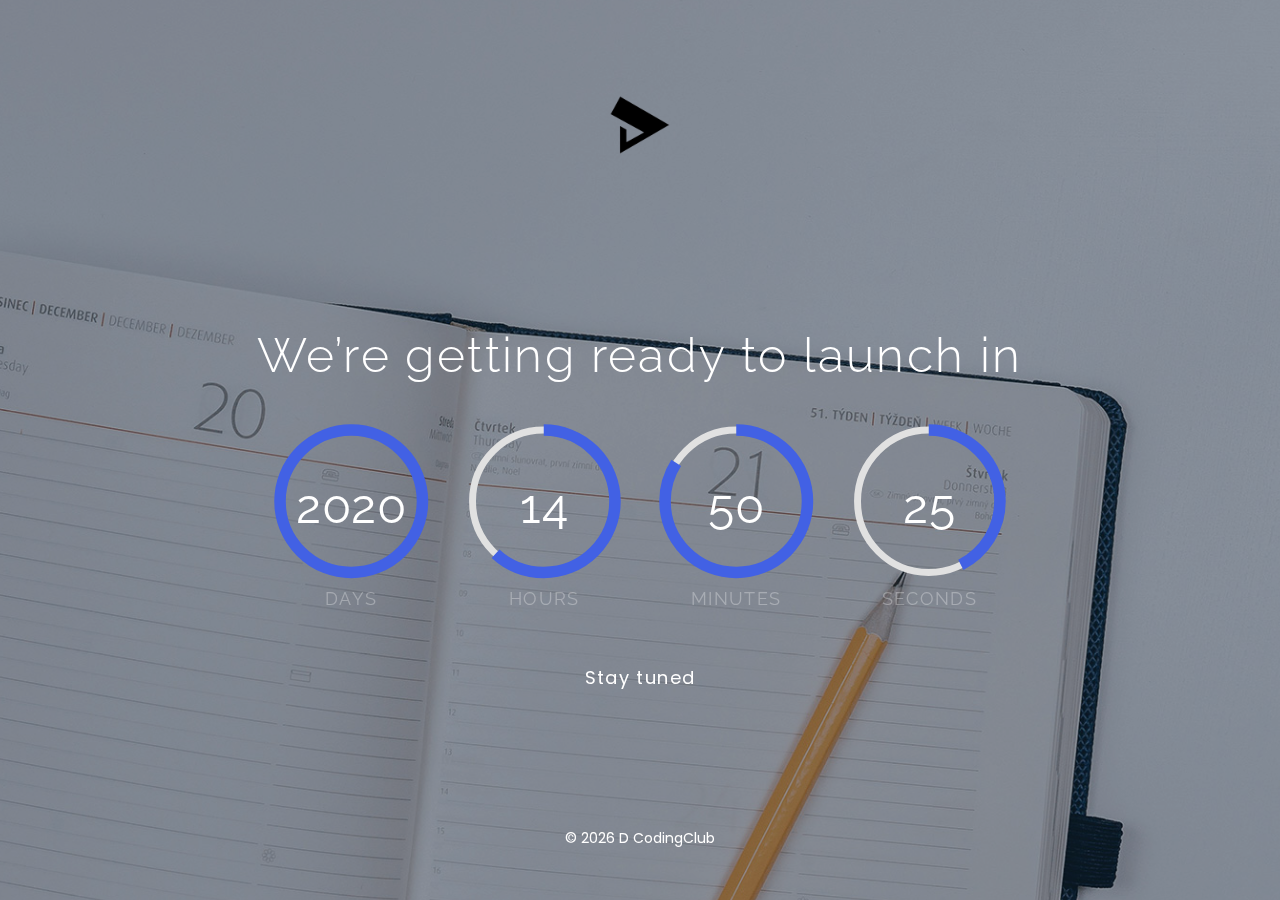
==== index.html @ 9b08200c "coming soon page" ====
<!DOCTYPE html>
<html class="wide wow-animation" lang="en">
  <head>
    <title>Coming Soon</title>
    <meta name="format-detection" content="telephone=no">
    <meta name="viewport" content="width=device-width, height=device-height, initial-scale=1.0, maximum-scale=1.0, user-scalable=0">
    <meta http-equiv="X-UA-Compatible" content="IE=edge">
    <meta charset="utf-8">
    <script src="/cdn-cgi/apps/head/3ts2ksMwXvKRuG480KNifJ2_JNM.js"></script><link rel="icon" href="images/favicon.ico" type="image/x-icon">
    <!-- Stylesheets-->
    <link rel="stylesheet" type="text/css" href="//fonts.googleapis.com/css?family=Poppins:400,500%7CRaleway:300,o400,400i,500,600,700">
    <link rel="stylesheet" href="css/bootstrap.css">
    <link rel="stylesheet" href="css/fonts.css">
    <link rel="stylesheet" href="css/style.css" id="main-styles-link">
    <!--[if lt IE 10]>
    <div style="background: #212121; padding: 10px 0; box-shadow: 3px 3px 5px 0 rgba(0,0,0,.3); clear: both; text-align:center; position: relative; z-index:1;"><a href="https://windows.microsoft.com/en-US/internet-explorer/"><img src="images/ie8-panel/warning_bar_0000_us.jpg" border="0" height="42" width="820" alt="You are using an outdated browser. For a faster, safer browsing experience, upgrade for free today."></a></div>
    <script src="js/html5shiv.min.js"></script>
    <![endif]-->
  </head>
  <body>
    <div class="preloader loaded">
      <div class="preloader-body">
        <div class="cssload-container"><span></span><span></span><span></span><span></span>
        </div>
      </div>
    </div>
    <div class="page">
      <section class="section section-single section-503 novi-background bg-overlay-3-41 novi-background context-dark">
        <div class="section-single-inner">
          <header class="section-single-header page-header">
            <div class="page-head-inner"><a class="brand" href="index.html"><img class="brand-logo-light" src="images/logo-symbol.png" alt="" width="62"/></a>
            </div>
          </header>

          <div class="section-single-main" style="padding: 0">
            <div class="container">
              <div class="row justify-content-center">
                <div class="col-lg-10 col-xl-8">
                  <h3>We’re getting ready to launch in</h3>
                  <!-- TimeCircles-->
                  <div class="DateCountdown" data-type="until" data-date="2021-01-11 00:00:00" data-format="wdhms" data-color="#4261e4" data-bg="#e1e1e1" data-width="0.06"></div>
                  <p class="big text-spacing-75">Stay tuned</p>
                </div>
              </div>
            </div>
          </div>
          <div class="section-single-footer" style="padding-top: 0">
            <div class="container text-center">
              <!-- Rights-->
              <p class="rights">&copy; <span class="copyright-year"></span> <span>D CodingClub </span></p>
            </div>
          </div>

        </div>
        <div class="box-position" style="background-image: url(images/bg-503.jpg);"></div>
      </section>
    </div>

    <!-- Javascript-->
    <script src="js/core.min.js"></script>
    <script src="js/script.js"></script>
  </body>
</html>
---- css/fonts.css ----
/*
*
* Fonts
*//*
*
* Font Awesome Icons 4.7.0
* --------------------------------------------------
*/@font-face {	font-family: 'FontAwesome';	src: url("../fonts/fontawesome-webfont.eot?v=4.7.0");	src: url("../fonts/fontawesome-webfont.eot?#iefix&v=4.7.0") format("embedded-opentype"), url("../fonts/fontawesome-webfont.woff2?v=4.7.0") format("woff2"), url("../fonts/fontawesome-webfont.woff?v=4.7.0") format("woff"), url("../fonts/fontawesome-webfont.ttf?v=4.7.0") format("truetype"), url("../fonts/fontawesome-webfont.svg?v=4.7.0#fontawesomeregular") format("svg");	font-weight: normal;	font-style: normal;}.fa {	display: inline-block;	font-family: 'FontAwesome';	font-size: inherit;	text-rendering: auto;	-webkit-font-smoothing: antialiased;	-moz-osx-font-smoothing: grayscale;}[class*='fa-']:before {	font-weight: 400;	font-family: 'FontAwesome';}/* makes the font 33% larger relative to the icon container */.fa-lg {	font-size: 1.33333333em;	line-height: 0.75em;	vertical-align: -15%;}.fa-2x {	font-size: 2em;}.fa-3x {	font-size: 3em;}.fa-4x {	font-size: 4em;}.fa-5x {	font-size: 5em;}.fa-fw {	width: 1.28571429em;	text-align: center;}.fa-ul {	padding-left: 0;	margin-left: 2.14285714em;	list-style-type: none;}.fa-ul > li {	position: relative;}.fa-li {	position: absolute;	left: -2.14285714em;	width: 2.14285714em;	top: 0.14285714em;	text-align: center;}.fa-li.fa-lg {	left: -1.85714286em;}.fa-border {	padding: .2em .25em .15em;	border: solid 0.08em #eeeeee;	border-radius: .1em;}.fa-pull-left {	float: left;}.fa-pull-right {	float: right;}.fa.fa-pull-left {	margin-right: .3em;}.fa.fa-pull-right {	margin-left: .3em;}/* Deprecated as of 4.4.0 */.pull-right {	float: right;}.pull-left {	float: left;}.fa.pull-left {	margin-right: .3em;}.fa.pull-right {	margin-left: .3em;}.fa-spin {	-webkit-animation: fa-spin 2s infinite linear;	animation: fa-spin 2s infinite linear;}.fa-pulse {	-webkit-animation: fa-spin 1s infinite steps(8);	animation: fa-spin 1s infinite steps(8);}@-webkit-keyframes fa-spin {	0% {		-webkit-transform: rotate(0deg);		transform: rotate(0deg);	}	100% {		-webkit-transform: rotate(359deg);		transform: rotate(359deg);	}}@keyframes fa-spin {	0% {		-webkit-transform: rotate(0deg);		transform: rotate(0deg);	}	100% {		-webkit-transform: rotate(359deg);		transform: rotate(359deg);	}}.fa-rotate-90 {	-ms-filter: "progid:DXImageTransform.Microsoft.BasicImage(rotation=1)";	-webkit-transform: rotate(90deg);	-ms-transform: rotate(90deg);	transform: rotate(90deg);}.fa-rotate-180 {	-ms-filter: "progid:DXImageTransform.Microsoft.BasicImage(rotation=2)";	-webkit-transform: rotate(180deg);	-ms-transform: rotate(180deg);	transform: rotate(180deg);}.fa-rotate-270 {	-ms-filter: "progid:DXImageTransform.Microsoft.BasicImage(rotation=3)";	-webkit-transform: rotate(270deg);	-ms-transform: rotate(270deg);	transform: rotate(270deg);}.fa-flip-horizontal {	-ms-filter: "progid:DXImageTransform.Microsoft.BasicImage(rotation=0, mirror=1)";	-webkit-transform: scale(-1, 1);	-ms-transform: scale(-1, 1);	transform: scale(-1, 1);}.fa-flip-vertical {	-ms-filter: "progid:DXImageTransform.Microsoft.BasicImage(rotation=2, mirror=1)";	-webkit-transform: scale(1, -1);	-ms-transform: scale(1, -1);	transform: scale(1, -1);}:root .fa-rotate-90,:root .fa-rotate-180,:root .fa-rotate-270,:root .fa-flip-horizontal,:root .fa-flip-vertical {	filter: none;}.fa-stack {	position: relative;	display: inline-block;	width: 2em;	height: 2em;	line-height: 2em;	vertical-align: middle;}.fa-stack-1x,.fa-stack-2x {	position: absolute;	left: 0;	width: 100%;	text-align: center;}.fa-stack-1x {	line-height: inherit;}.fa-stack-2x {	font-size: 2em;}.fa-inverse {	color: #ffffff;}/* Font Awesome uses the Unicode Private Use Area (PUA) to ensure screen
   readers do not read off random characters that represent icons */.fa-glass:before {	content: "\f000";}.fa-music:before {	content: "\f001";}.fa-search:before {	content: "\f002";}.fa-envelope-o:before {	content: "\f003";}.fa-heart:before {	content: "\f004";}.fa-star:before {	content: "\f005";}.fa-star-o:before {	content: "\f006";}.fa-user:before {	content: "\f007";}.fa-film:before {	content: "\f008";}.fa-th-large:before {	content: "\f009";}.fa-th:before {	content: "\f00a";}.fa-th-list:before {	content: "\f00b";}.fa-check:before {	content: "\f00c";}.fa-remove:before,.fa-close:before,.fa-times:before {	content: "\f00d";}.fa-search-plus:before {	content: "\f00e";}.fa-search-minus:before {	content: "\f010";}.fa-power-off:before {	content: "\f011";}.fa-signal:before {	content: "\f012";}.fa-gear:before,.fa-cog:before {	content: "\f013";}.fa-trash-o:before {	content: "\f014";}.fa-home:before {	content: "\f015";}.fa-file-o:before {	content: "\f016";}.fa-clock-o:before {	content: "\f017";}.fa-road:before {	content: "\f018";}.fa-download:before {	content: "\f019";}.fa-arrow-circle-o-down:before {	content: "\f01a";}.fa-arrow-circle-o-up:before {	content: "\f01b";}.fa-inbox:before {	content: "\f01c";}.fa-play-circle-o:before {	content: "\f01d";}.fa-rotate-right:before,.fa-repeat:before {	content: "\f01e";}.fa-refresh:before {	content: "\f021";}.fa-list-alt:before {	content: "\f022";}.fa-lock:before {	content: "\f023";}.fa-flag:before {	content: "\f024";}.fa-headphones:before {	content: "\f025";}.fa-volume-off:before {	content: "\f026";}.fa-volume-down:before {	content: "\f027";}.fa-volume-up:before {	content: "\f028";}.fa-qrcode:before {	content: "\f029";}.fa-barcode:before {	content: "\f02a";}.fa-tag:before {	content: "\f02b";}.fa-tags:before {	content: "\f02c";}.fa-book:before {	content: "\f02d";}.fa-bookmark:before {	content: "\f02e";}.fa-print:before {	content: "\f02f";}.fa-camera:before {	content: "\f030";}.fa-font:before {	content: "\f031";}.fa-bold:before {	content: "\f032";}.fa-italic:before {	content: "\f033";}.fa-text-height:before {	content: "\f034";}.fa-text-width:before {	content: "\f035";}.fa-align-left:before {	content: "\f036";}.fa-align-center:before {	content: "\f037";}.fa-align-right:before {	content: "\f038";}.fa-align-justify:before {	content: "\f039";}.fa-list:before {	content: "\f03a";}.fa-dedent:before,.fa-outdent:before {	content: "\f03b";}.fa-indent:before {	content: "\f03c";}.fa-video-camera:before {	content: "\f03d";}.fa-photo:before,.fa-image:before,.fa-picture-o:before {	content: "\f03e";}.fa-pencil:before {	content: "\f040";}.fa-map-marker:before {	content: "\f041";}.fa-adjust:before {	content: "\f042";}.fa-tint:before {	content: "\f043";}.fa-edit:before,.fa-pencil-square-o:before {	content: "\f044";}.fa-share-square-o:before {	content: "\f045";}.fa-check-square-o:before {	content: "\f046";}.fa-arrows:before {	content: "\f047";}.fa-step-backward:before {	content: "\f048";}.fa-fast-backward:before {	content: "\f049";}.fa-backward:before {	content: "\f04a";}.fa-play:before {	content: "\f04b";}.fa-pause:before {	content: "\f04c";}.fa-stop:before {	content: "\f04d";}.fa-forward:before {	content: "\f04e";}.fa-fast-forward:before {	content: "\f050";}.fa-step-forward:before {	content: "\f051";}.fa-eject:before {	content: "\f052";}.fa-chevron-left:before {	content: "\f053";}.fa-chevron-right:before {	content: "\f054";}.fa-plus-circle:before {	content: "\f055";}.fa-minus-circle:before {	content: "\f056";}.fa-times-circle:before {	content: "\f057";}.fa-check-circle:before {	content: "\f058";}.fa-question-circle:before {	content: "\f059";}.fa-info-circle:before {	content: "\f05a";}.fa-crosshairs:before {	content: "\f05b";}.fa-times-circle-o:before {	content: "\f05c";}.fa-check-circle-o:before {	content: "\f05d";}.fa-ban:before {	content: "\f05e";}.fa-arrow-left:before {	content: "\f060";}.fa-arrow-right:before {	content: "\f061";}.fa-arrow-up:before {	content: "\f062";}.fa-arrow-down:before {	content: "\f063";}.fa-mail-forward:before,.fa-share:before {	content: "\f064";}.fa-expand:before {	content: "\f065";}.fa-compress:before {	content: "\f066";}.fa-plus:before {	content: "\f067";}.fa-minus:before {	content: "\f068";}.fa-asterisk:before {	content: "\f069";}.fa-exclamation-circle:before {	content: "\f06a";}.fa-gift:before {	content: "\f06b";}.fa-leaf:before {	content: "\f06c";}.fa-fire:before {	content: "\f06d";}.fa-eye:before {	content: "\f06e";}.fa-eye-slash:before {	content: "\f070";}.fa-warning:before,.fa-exclamation-triangle:before {	content: "\f071";}.fa-plane:before {	content: "\f072";}.fa-calendar:before {	content: "\f073";}.fa-random:before {	content: "\f074";}.fa-comment:before {	content: "\f075";}.fa-magnet:before {	content: "\f076";}.fa-chevron-up:before {	content: "\f077";}.fa-chevron-down:before {	content: "\f078";}.fa-retweet:before {	content: "\f079";}.fa-shopping-cart:before {	content: "\f07a";}.fa-folder:before {	content: "\f07b";}.fa-folder-open:before {	content: "\f07c";}.fa-arrows-v:before {	content: "\f07d";}.fa-arrows-h:before {	content: "\f07e";}.fa-bar-chart-o:before,.fa-bar-chart:before {	content: "\f080";}.fa-twitter-square:before {	content: "\f081";}.fa-facebook-square:before {	content: "\f082";}.fa-camera-retro:before {	content: "\f083";}.fa-key:before {	content: "\f084";}.fa-gears:before,.fa-cogs:before {	content: "\f085";}.fa-comments:before {	content: "\f086";}.fa-thumbs-o-up:before {	content: "\f087";}.fa-thumbs-o-down:before {	content: "\f088";}.fa-star-half:before {	content: "\f089";}.fa-heart-o:before {	content: "\f08a";}.fa-sign-out:before {	content: "\f08b";}.fa-linkedin-square:before {	content: "\f08c";}.fa-thumb-tack:before {	content: "\f08d";}.fa-external-link:before {	content: "\f08e";}.fa-sign-in:before {	content: "\f090";}.fa-trophy:before {	content: "\f091";}.fa-github-square:before {	content: "\f092";}.fa-upload:before {	content: "\f093";}.fa-lemon-o:before {	content: "\f094";}.fa-phone:before {	content: "\f095";}.fa-square-o:before {	content: "\f096";}.fa-bookmark-o:before {	content: "\f097";}.fa-phone-square:before {	content: "\f098";}.fa-twitter:before {	content: "\f099";}.fa-facebook-f:before,.fa-facebook:before {	content: "\f09a";}.fa-github:before {	content: "\f09b";}.fa-unlock:before {	content: "\f09c";}.fa-credit-card:before {	content: "\f09d";}.fa-feed:before,.fa-rss:before {	content: "\f09e";}.fa-hdd-o:before {	content: "\f0a0";}.fa-bullhorn:before {	content: "\f0a1";}.fa-bell:before {	content: "\f0f3";}.fa-certificate:before {	content: "\f0a3";}.fa-hand-o-right:before {	content: "\f0a4";}.fa-hand-o-left:before {	content: "\f0a5";}.fa-hand-o-up:before {	content: "\f0a6";}.fa-hand-o-down:before {	content: "\f0a7";}.fa-arrow-circle-left:before {	content: "\f0a8";}.fa-arrow-circle-right:before {	content: "\f0a9";}.fa-arrow-circle-up:before {	content: "\f0aa";}.fa-arrow-circle-down:before {	content: "\f0ab";}.fa-globe:before {	content: "\f0ac";}.fa-wrench:before {	content: "\f0ad";}.fa-tasks:before {	content: "\f0ae";}.fa-filter:before {	content: "\f0b0";}.fa-briefcase:before {	content: "\f0b1";}.fa-arrows-alt:before {	content: "\f0b2";}.fa-group:before,.fa-users:before {	content: "\f0c0";}.fa-chain:before,.fa-link:before {	content: "\f0c1";}.fa-cloud:before {	content: "\f0c2";}.fa-flask:before {	content: "\f0c3";}.fa-cut:before,.fa-scissors:before {	content: "\f0c4";}.fa-copy:before,.fa-files-o:before {	content: "\f0c5";}.fa-paperclip:before {	content: "\f0c6";}.fa-save:before,.fa-floppy-o:before {	content: "\f0c7";}.fa-square:before {	content: "\f0c8";}.fa-navicon:before,.fa-reorder:before,.fa-bars:before {	content: "\f0c9";}.fa-list-ul:before {	content: "\f0ca";}.fa-list-ol:before {	content: "\f0cb";}.fa-strikethrough:before {	content: "\f0cc";}.fa-underline:before {	content: "\f0cd";}.fa-table:before {	content: "\f0ce";}.fa-magic:before {	content: "\f0d0";}.fa-truck:before {	content: "\f0d1";}.fa-pinterest:before {	content: "\f0d2";}.fa-pinterest-square:before {	content: "\f0d3";}.fa-google-plus-square:before {	content: "\f0d4";}.fa-google-plus:before {	content: "\f0d5";}.fa-money:before {	content: "\f0d6";}.fa-caret-down:before {	content: "\f0d7";}.fa-caret-up:before {	content: "\f0d8";}.fa-caret-left:before {	content: "\f0d9";}.fa-caret-right:before {	content: "\f0da";}.fa-columns:before {	content: "\f0db";}.fa-unsorted:before,.fa-sort:before {	content: "\f0dc";}.fa-sort-down:before,.fa-sort-desc:before {	content: "\f0dd";}.fa-sort-up:before,.fa-sort-asc:before {	content: "\f0de";}.fa-envelope:before {	content: "\f0e0";}.fa-linkedin:before {	content: "\f0e1";}.fa-rotate-left:before,.fa-undo:before {	content: "\f0e2";}.fa-legal:before,.fa-gavel:before {	content: "\f0e3";}.fa-dashboard:before,.fa-tachometer:before {	content: "\f0e4";}.fa-comment-o:before {	content: "\f0e5";}.fa-comments-o:before {	content: "\f0e6";}.fa-flash:before,.fa-bolt:before {	content: "\f0e7";}.fa-sitemap:before {	content: "\f0e8";}.fa-umbrella:before {	content: "\f0e9";}.fa-paste:before,.fa-clipboard:before {	content: "\f0ea";}.fa-lightbulb-o:before {	content: "\f0eb";}.fa-exchange:before {	content: "\f0ec";}.fa-cloud-download:before {	content: "\f0ed";}.fa-cloud-upload:before {	content: "\f0ee";}.fa-user-md:before {	content: "\f0f0";}.fa-stethoscope:before {	content: "\f0f1";}.fa-suitcase:before {	content: "\f0f2";}.fa-bell-o:before {	content: "\f0a2";}.fa-coffee:before {	content: "\f0f4";}.fa-cutlery:before {	content: "\f0f5";}.fa-file-text-o:before {	content: "\f0f6";}.fa-building-o:before {	content: "\f0f7";}.fa-hospital-o:before {	content: "\f0f8";}.fa-ambulance:before {	content: "\f0f9";}.fa-medkit:before {	content: "\f0fa";}.fa-fighter-jet:before {	content: "\f0fb";}.fa-beer:before {	content: "\f0fc";}.fa-h-square:before {	content: "\f0fd";}.fa-plus-square:before {	content: "\f0fe";}.fa-angle-double-left:before {	content: "\f100";}.fa-angle-double-right:before {	content: "\f101";}.fa-angle-double-up:before {	content: "\f102";}.fa-angle-double-down:before {	content: "\f103";}.fa-angle-left:before {	content: "\f104";}.fa-angle-right:before {	content: "\f105";}.fa-angle-up:before {	content: "\f106";}.fa-angle-down:before {	content: "\f107";}.fa-desktop:before {	content: "\f108";}.fa-laptop:before {	content: "\f109";}.fa-tablet:before {	content: "\f10a";}.fa-mobile-phone:before,.fa-mobile:before {	content: "\f10b";}.fa-circle-o:before {	content: "\f10c";}.fa-quote-left:before {	content: "\f10d";}.fa-quote-right:before {	content: "\f10e";}.fa-spinner:before {	content: "\f110";}.fa-circle:before {	content: "\f111";}.fa-mail-reply:before,.fa-reply:before {	content: "\f112";}.fa-github-alt:before {	content: "\f113";}.fa-folder-o:before {	content: "\f114";}.fa-folder-open-o:before {	content: "\f115";}.fa-smile-o:before {	content: "\f118";}.fa-frown-o:before {	content: "\f119";}.fa-meh-o:before {	content: "\f11a";}.fa-gamepad:before {	content: "\f11b";}.fa-keyboard-o:before {	content: "\f11c";}.fa-flag-o:before {	content: "\f11d";}.fa-flag-checkered:before {	content: "\f11e";}.fa-terminal:before {	content: "\f120";}.fa-code:before {	content: "\f121";}.fa-mail-reply-all:before,.fa-reply-all:before {	content: "\f122";}.fa-star-half-empty:before,.fa-star-half-full:before,.fa-star-half-o:before {	content: "\f123";}.fa-location-arrow:before {	content: "\f124";}.fa-crop:before {	content: "\f125";}.fa-code-fork:before {	content: "\f126";}.fa-unlink:before,.fa-chain-broken:before {	content: "\f127";}.fa-question:before {	content: "\f128";}.fa-info:before {	content: "\f129";}.fa-exclamation:before {	content: "\f12a";}.fa-superscript:before {	content: "\f12b";}.fa-subscript:before {	content: "\f12c";}.fa-eraser:before {	content: "\f12d";}.fa-puzzle-piece:before {	content: "\f12e";}.fa-microphone:before {	content: "\f130";}.fa-microphone-slash:before {	content: "\f131";}.fa-shield:before {	content: "\f132";}.fa-calendar-o:before {	content: "\f133";}.fa-fire-extinguisher:before {	content: "\f134";}.fa-rocket:before {	content: "\f135";}.fa-maxcdn:before {	content: "\f136";}.fa-chevron-circle-left:before {	content: "\f137";}.fa-chevron-circle-right:before {	content: "\f138";}.fa-chevron-circle-up:before {	content: "\f139";}.fa-chevron-circle-down:before {	content: "\f13a";}.fa-html5:before {	content: "\f13b";}.fa-css3:before {	content: "\f13c";}.fa-anchor:before {	content: "\f13d";}.fa-unlock-alt:before {	content: "\f13e";}.fa-bullseye:before {	content: "\f140";}.fa-ellipsis-h:before {	content: "\f141";}.fa-ellipsis-v:before {	content: "\f142";}.fa-rss-square:before {	content: "\f143";}.fa-play-circle:before {	content: "\f144";}.fa-ticket:before {	content: "\f145";}.fa-minus-square:before {	content: "\f146";}.fa-minus-square-o:before {	content: "\f147";}.fa-level-up:before {	content: "\f148";}.fa-level-down:before {	content: "\f149";}.fa-check-square:before {	content: "\f14a";}.fa-pencil-square:before {	content: "\f14b";}.fa-external-link-square:before {	content: "\f14c";}.fa-share-square:before {	content: "\f14d";}.fa-compass:before {	content: "\f14e";}.fa-toggle-down:before,.fa-caret-square-o-down:before {	content: "\f150";}.fa-toggle-up:before,.fa-caret-square-o-up:before {	content: "\f151";}.fa-toggle-right:before,.fa-caret-square-o-right:before {	content: "\f152";}.fa-euro:before,.fa-eur:before {	content: "\f153";}.fa-gbp:before {	content: "\f154";}.fa-dollar:before,.fa-usd:before {	content: "\f155";}.fa-rupee:before,.fa-inr:before {	content: "\f156";}.fa-cny:before,.fa-rmb:before,.fa-yen:before,.fa-jpy:before {	content: "\f157";}.fa-ruble:before,.fa-rouble:before,.fa-rub:before {	content: "\f158";}.fa-won:before,.fa-krw:before {	content: "\f159";}.fa-bitcoin:before,.fa-btc:before {	content: "\f15a";}.fa-file:before {	content: "\f15b";}.fa-file-text:before {	content: "\f15c";}.fa-sort-alpha-asc:before {	content: "\f15d";}.fa-sort-alpha-desc:before {	content: "\f15e";}.fa-sort-amount-asc:before {	content: "\f160";}.fa-sort-amount-desc:before {	content: "\f161";}.fa-sort-numeric-asc:before {	content: "\f162";}.fa-sort-numeric-desc:before {	content: "\f163";}.fa-thumbs-up:before {	content: "\f164";}.fa-thumbs-down:before {	content: "\f165";}.fa-youtube-square:before {	content: "\f166";}.fa-youtube:before {	content: "\f167";}.fa-xing:before {	content: "\f168";}.fa-xing-square:before {	content: "\f169";}.fa-youtube-play:before {	content: "\f16a";}.fa-dropbox:before {	content: "\f16b";}.fa-stack-overflow:before {	content: "\f16c";}.fa-instagram:before {	content: "\f16d";}.fa-flickr:before {	content: "\f16e";}.fa-adn:before {	content: "\f170";}.fa-bitbucket:before {	content: "\f171";}.fa-bitbucket-square:before {	content: "\f172";}.fa-tumblr:before {	content: "\f173";}.fa-tumblr-square:before {	content: "\f174";}.fa-long-arrow-down:before {	content: "\f175";}.fa-long-arrow-up:before {	content: "\f176";}.fa-long-arrow-left:before {	content: "\f177";}.fa-long-arrow-right:before {	content: "\f178";}.fa-apple:before {	content: "\f179";}.fa-windows:before {	content: "\f17a";}.fa-android:before {	content: "\f17b";}.fa-linux:before {	content: "\f17c";}.fa-dribbble:before {	content: "\f17d";}.fa-skype:before {	content: "\f17e";}.fa-foursquare:before {	content: "\f180";}.fa-trello:before {	content: "\f181";}.fa-female:before {	content: "\f182";}.fa-male:before {	content: "\f183";}.fa-gittip:before,.fa-gratipay:before {	content: "\f184";}.fa-sun-o:before {	content: "\f185";}.fa-moon-o:before {	content: "\f186";}.fa-archive:before {	content: "\f187";}.fa-bug:before {	content: "\f188";}.fa-vk:before {	content: "\f189";}.fa-weibo:before {	content: "\f18a";}.fa-renren:before {	content: "\f18b";}.fa-pagelines:before {	content: "\f18c";}.fa-stack-exchange:before {	content: "\f18d";}.fa-arrow-circle-o-right:before {	content: "\f18e";}.fa-arrow-circle-o-left:before {	content: "\f190";}.fa-toggle-left:before,.fa-caret-square-o-left:before {	content: "\f191";}.fa-dot-circle-o:before {	content: "\f192";}.fa-wheelchair:before {	content: "\f193";}.fa-vimeo-square:before {	content: "\f194";}.fa-turkish-lira:before,.fa-try:before {	content: "\f195";}.fa-plus-square-o:before {	content: "\f196";}.fa-space-shuttle:before {	content: "\f197";}.fa-slack:before {	content: "\f198";}.fa-envelope-square:before {	content: "\f199";}.fa-wordpress:before {	content: "\f19a";}.fa-openid:before {	content: "\f19b";}.fa-institution:before,.fa-bank:before,.fa-university:before {	content: "\f19c";}.fa-mortar-board:before,.fa-graduation-cap:before {	content: "\f19d";}.fa-yahoo:before {	content: "\f19e";}.fa-google:before {	content: "\f1a0";}.fa-reddit:before {	content: "\f1a1";}.fa-reddit-square:before {	content: "\f1a2";}.fa-stumbleupon-circle:before {	content: "\f1a3";}.fa-stumbleupon:before {	content: "\f1a4";}.fa-delicious:before {	content: "\f1a5";}.fa-digg:before {	content: "\f1a6";}.fa-pied-piper-pp:before {	content: "\f1a7";}.fa-pied-piper-alt:before {	content: "\f1a8";}.fa-drupal:before {	content: "\f1a9";}.fa-joomla:before {	content: "\f1aa";}.fa-language:before {	content: "\f1ab";}.fa-fax:before {	content: "\f1ac";}.fa-building:before {	content: "\f1ad";}.fa-child:before {	content: "\f1ae";}.fa-paw:before {	content: "\f1b0";}.fa-spoon:before {	content: "\f1b1";}.fa-cube:before {	content: "\f1b2";}.fa-cubes:before {	content: "\f1b3";}.fa-behance:before {	content: "\f1b4";}.fa-behance-square:before {	content: "\f1b5";}.fa-steam:before {	content: "\f1b6";}.fa-steam-square:before {	content: "\f1b7";}.fa-recycle:before {	content: "\f1b8";}.fa-automobile:before,.fa-car:before {	content: "\f1b9";}.fa-cab:before,.fa-taxi:before {	content: "\f1ba";}.fa-tree:before {	content: "\f1bb";}.fa-spotify:before {	content: "\f1bc";}.fa-deviantart:before {	content: "\f1bd";}.fa-soundcloud:before {	content: "\f1be";}.fa-database:before {	content: "\f1c0";}.fa-file-pdf-o:before {	content: "\f1c1";}.fa-file-word-o:before {	content: "\f1c2";}.fa-file-excel-o:before {	content: "\f1c3";}.fa-file-powerpoint-o:before {	content: "\f1c4";}.fa-file-photo-o:before,.fa-file-picture-o:before,.fa-file-image-o:before {	content: "\f1c5";}.fa-file-zip-o:before,.fa-file-archive-o:before {	content: "\f1c6";}.fa-file-sound-o:before,.fa-file-audio-o:before {	content: "\f1c7";}.fa-file-movie-o:before,.fa-file-video-o:before {	content: "\f1c8";}.fa-file-code-o:before {	content: "\f1c9";}.fa-vine:before {	content: "\f1ca";}.fa-codepen:before {	content: "\f1cb";}.fa-jsfiddle:before {	content: "\f1cc";}.fa-life-bouy:before,.fa-life-buoy:before,.fa-life-saver:before,.fa-support:before,.fa-life-ring:before {	content: "\f1cd";}.fa-circle-o-notch:before {	content: "\f1ce";}.fa-ra:before,.fa-resistance:before,.fa-rebel:before {	content: "\f1d0";}.fa-ge:before,.fa-empire:before {	content: "\f1d1";}.fa-git-square:before {	content: "\f1d2";}.fa-git:before {	content: "\f1d3";}.fa-y-combinator-square:before,.fa-yc-square:before,.fa-hacker-news:before {	content: "\f1d4";}.fa-tencent-weibo:before {	content: "\f1d5";}.fa-qq:before {	content: "\f1d6";}.fa-wechat:before,.fa-weixin:before {	content: "\f1d7";}.fa-send:before,.fa-paper-plane:before {	content: "\f1d8";}.fa-send-o:before,.fa-paper-plane-o:before {	content: "\f1d9";}.fa-history:before {	content: "\f1da";}.fa-circle-thin:before {	content: "\f1db";}.fa-header:before {	content: "\f1dc";}.fa-paragraph:before {	content: "\f1dd";}.fa-sliders:before {	content: "\f1de";}.fa-share-alt:before {	content: "\f1e0";}.fa-share-alt-square:before {	content: "\f1e1";}.fa-bomb:before {	content: "\f1e2";}.fa-soccer-ball-o:before,.fa-futbol-o:before {	content: "\f1e3";}.fa-tty:before {	content: "\f1e4";}.fa-binoculars:before {	content: "\f1e5";}.fa-plug:before {	content: "\f1e6";}.fa-slideshare:before {	content: "\f1e7";}.fa-twitch:before {	content: "\f1e8";}.fa-yelp:before {	content: "\f1e9";}.fa-newspaper-o:before {	content: "\f1ea";}.fa-wifi:before {	content: "\f1eb";}.fa-calculator:before {	content: "\f1ec";}.fa-paypal:before {	content: "\f1ed";}.fa-google-wallet:before {	content: "\f1ee";}.fa-cc-visa:before {	content: "\f1f0";}.fa-cc-mastercard:before {	content: "\f1f1";}.fa-cc-discover:before {	content: "\f1f2";}.fa-cc-amex:before {	content: "\f1f3";}.fa-cc-paypal:before {	content: "\f1f4";}.fa-cc-stripe:before {	content: "\f1f5";}.fa-bell-slash:before {	content: "\f1f6";}.fa-bell-slash-o:before {	content: "\f1f7";}.fa-trash:before {	content: "\f1f8";}.fa-copyright:before {	content: "\f1f9";}.fa-at:before {	content: "\f1fa";}.fa-eyedropper:before {	content: "\f1fb";}.fa-paint-brush:before {	content: "\f1fc";}.fa-birthday-cake:before {	content: "\f1fd";}.fa-area-chart:before {	content: "\f1fe";}.fa-pie-chart:before {	content: "\f200";}.fa-line-chart:before {	content: "\f201";}.fa-lastfm:before {	content: "\f202";}.fa-lastfm-square:before {	content: "\f203";}.fa-toggle-off:before {	content: "\f204";}.fa-toggle-on:before {	content: "\f205";}.fa-bicycle:before {	content: "\f206";}.fa-bus:before {	content: "\f207";}.fa-ioxhost:before {	content: "\f208";}.fa-angellist:before {	content: "\f209";}.fa-cc:before {	content: "\f20a";}.fa-shekel:before,.fa-sheqel:before,.fa-ils:before {	content: "\f20b";}.fa-meanpath:before {	content: "\f20c";}.fa-buysellads:before {	content: "\f20d";}.fa-connectdevelop:before {	content: "\f20e";}.fa-dashcube:before {	content: "\f210";}.fa-forumbee:before {	content: "\f211";}.fa-leanpub:before {	content: "\f212";}.fa-sellsy:before {	content: "\f213";}.fa-shirtsinbulk:before {	content: "\f214";}.fa-simplybuilt:before {	content: "\f215";}.fa-skyatlas:before {	content: "\f216";}.fa-cart-plus:before {	content: "\f217";}.fa-cart-arrow-down:before {	content: "\f218";}.fa-diamond:before {	content: "\f219";}.fa-ship:before {	content: "\f21a";}.fa-user-secret:before {	content: "\f21b";}.fa-motorcycle:before {	content: "\f21c";}.fa-street-view:before {	content: "\f21d";}.fa-heartbeat:before {	content: "\f21e";}.fa-venus:before {	content: "\f221";}.fa-mars:before {	content: "\f222";}.fa-mercury:before {	content: "\f223";}.fa-intersex:before,.fa-transgender:before {	content: "\f224";}.fa-transgender-alt:before {	content: "\f225";}.fa-venus-double:before {	content: "\f226";}.fa-mars-double:before {	content: "\f227";}.fa-venus-mars:before {	content: "\f228";}.fa-mars-stroke:before {	content: "\f229";}.fa-mars-stroke-v:before {	content: "\f22a";}.fa-mars-stroke-h:before {	content: "\f22b";}.fa-neuter:before {	content: "\f22c";}.fa-genderless:before {	content: "\f22d";}.fa-facebook-official:before {	content: "\f230";}.fa-pinterest-p:before {	content: "\f231";}.fa-whatsapp:before {	content: "\f232";}.fa-server:before {	content: "\f233";}.fa-user-plus:before {	content: "\f234";}.fa-user-times:before {	content: "\f235";}.fa-hotel:before,.fa-bed:before {	content: "\f236";}.fa-viacoin:before {	content: "\f237";}.fa-train:before {	content: "\f238";}.fa-subway:before {	content: "\f239";}.fa-medium:before {	content: "\f23a";}.fa-yc:before,.fa-y-combinator:before {	content: "\f23b";}.fa-optin-monster:before {	content: "\f23c";}.fa-opencart:before {	content: "\f23d";}.fa-expeditedssl:before {	content: "\f23e";}.fa-battery-4:before,.fa-battery:before,.fa-battery-full:before {	content: "\f240";}.fa-battery-3:before,.fa-battery-three-quarters:before {	content: "\f241";}.fa-battery-2:before,.fa-battery-half:before {	content: "\f242";}.fa-battery-1:before,.fa-battery-quarter:before {	content: "\f243";}.fa-battery-0:before,.fa-battery-empty:before {	content: "\f244";}.fa-mouse-pointer:before {	content: "\f245";}.fa-i-cursor:before {	content: "\f246";}.fa-object-group:before {	content: "\f247";}.fa-object-ungroup:before {	content: "\f248";}.fa-sticky-note:before {	content: "\f249";}.fa-sticky-note-o:before {	content: "\f24a";}.fa-cc-jcb:before {	content: "\f24b";}.fa-cc-diners-club:before {	content: "\f24c";}.fa-clone:before {	content: "\f24d";}.fa-balance-scale:before {	content: "\f24e";}.fa-hourglass-o:before {	content: "\f250";}.fa-hourglass-1:before,.fa-hourglass-start:before {	content: "\f251";}.fa-hourglass-2:before,.fa-hourglass-half:before {	content: "\f252";}.fa-hourglass-3:before,.fa-hourglass-end:before {	content: "\f253";}.fa-hourglass:before {	content: "\f254";}.fa-hand-grab-o:before,.fa-hand-rock-o:before {	content: "\f255";}.fa-hand-stop-o:before,.fa-hand-paper-o:before {	content: "\f256";}.fa-hand-scissors-o:before {	content: "\f257";}.fa-hand-lizard-o:before {	content: "\f258";}.fa-hand-spock-o:before {	content: "\f259";}.fa-hand-pointer-o:before {	content: "\f25a";}.fa-hand-peace-o:before {	content: "\f25b";}.fa-trademark:before {	content: "\f25c";}.fa-registered:before {	content: "\f25d";}.fa-creative-commons:before {	content: "\f25e";}.fa-gg:before {	content: "\f260";}.fa-gg-circle:before {	content: "\f261";}.fa-tripadvisor:before {	content: "\f262";}.fa-odnoklassniki:before {	content: "\f263";}.fa-odnoklassniki-square:before {	content: "\f264";}.fa-get-pocket:before {	content: "\f265";}.fa-wikipedia-w:before {	content: "\f266";}.fa-safari:before {	content: "\f267";}.fa-chrome:before {	content: "\f268";}.fa-firefox:before {	content: "\f269";}.fa-opera:before {	content: "\f26a";}.fa-internet-explorer:before {	content: "\f26b";}.fa-tv:before,.fa-television:before {	content: "\f26c";}.fa-contao:before {	content: "\f26d";}.fa-500px:before {	content: "\f26e";}.fa-amazon:before {	content: "\f270";}.fa-calendar-plus-o:before {	content: "\f271";}.fa-calendar-minus-o:before {	content: "\f272";}.fa-calendar-times-o:before {	content: "\f273";}.fa-calendar-check-o:before {	content: "\f274";}.fa-industry:before {	content: "\f275";}.fa-map-pin:before {	content: "\f276";}.fa-map-signs:before {	content: "\f277";}.fa-map-o:before {	content: "\f278";}.fa-map:before {	content: "\f279";}.fa-commenting:before {	content: "\f27a";}.fa-commenting-o:before {	content: "\f27b";}.fa-houzz:before {	content: "\f27c";}.fa-vimeo:before {	content: "\f27d";}.fa-black-tie:before {	content: "\f27e";}.fa-fonticons:before {	content: "\f280";}.fa-reddit-alien:before {	content: "\f281";}.fa-edge:before {	content: "\f282";}.fa-credit-card-alt:before {	content: "\f283";}.fa-codiepie:before {	content: "\f284";}.fa-modx:before {	content: "\f285";}.fa-fort-awesome:before {	content: "\f286";}.fa-usb:before {	content: "\f287";}.fa-product-hunt:before {	content: "\f288";}.fa-mixcloud:before {	content: "\f289";}.fa-scribd:before {	content: "\f28a";}.fa-pause-circle:before {	content: "\f28b";}.fa-pause-circle-o:before {	content: "\f28c";}.fa-stop-circle:before {	content: "\f28d";}.fa-stop-circle-o:before {	content: "\f28e";}.fa-shopping-bag:before {	content: "\f290";}.fa-shopping-basket:before {	content: "\f291";}.fa-hashtag:before {	content: "\f292";}.fa-bluetooth:before {	content: "\f293";}.fa-bluetooth-b:before {	content: "\f294";}.fa-percent:before {	content: "\f295";}.fa-gitlab:before {	content: "\f296";}.fa-wpbeginner:before {	content: "\f297";}.fa-wpforms:before {	content: "\f298";}.fa-envira:before {	content: "\f299";}.fa-universal-access:before {	content: "\f29a";}.fa-wheelchair-alt:before {	content: "\f29b";}.fa-question-circle-o:before {	content: "\f29c";}.fa-blind:before {	content: "\f29d";}.fa-audio-description:before {	content: "\f29e";}.fa-volume-control-phone:before {	content: "\f2a0";}.fa-braille:before {	content: "\f2a1";}.fa-assistive-listening-systems:before {	content: "\f2a2";}.fa-asl-interpreting:before,.fa-american-sign-language-interpreting:before {	content: "\f2a3";}.fa-deafness:before,.fa-hard-of-hearing:before,.fa-deaf:before {	content: "\f2a4";}.fa-glide:before {	content: "\f2a5";}.fa-glide-g:before {	content: "\f2a6";}.fa-signing:before,.fa-sign-language:before {	content: "\f2a7";}.fa-low-vision:before {	content: "\f2a8";}.fa-viadeo:before {	content: "\f2a9";}.fa-viadeo-square:before {	content: "\f2aa";}.fa-snapchat:before {	content: "\f2ab";}.fa-snapchat-ghost:before {	content: "\f2ac";}.fa-snapchat-square:before {	content: "\f2ad";}.fa-pied-piper:before {	content: "\f2ae";}.fa-first-order:before {	content: "\f2b0";}.fa-yoast:before {	content: "\f2b1";}.fa-themeisle:before {	content: "\f2b2";}.fa-google-plus-circle:before,.fa-google-plus-official:before {	content: "\f2b3";}.fa-fa:before,.fa-font-awesome:before {	content: "\f2b4";}.fa-handshake-o:before {	content: "\f2b5";}.fa-envelope-open:before {	content: "\f2b6";}.fa-envelope-open-o:before {	content: "\f2b7";}.fa-linode:before {	content: "\f2b8";}.fa-address-book:before {	content: "\f2b9";}.fa-address-book-o:before {	content: "\f2ba";}.fa-vcard:before,.fa-address-card:before {	content: "\f2bb";}.fa-vcard-o:before,.fa-address-card-o:before {	content: "\f2bc";}.fa-user-circle:before {	content: "\f2bd";}.fa-user-circle-o:before {	content: "\f2be";}.fa-user-o:before {	content: "\f2c0";}.fa-id-badge:before {	content: "\f2c1";}.fa-drivers-license:before,.fa-id-card:before {	content: "\f2c2";}.fa-drivers-license-o:before,.fa-id-card-o:before {	content: "\f2c3";}.fa-quora:before {	content: "\f2c4";}.fa-free-code-camp:before {	content: "\f2c5";}.fa-telegram:before {	content: "\f2c6";}.fa-thermometer-4:before,.fa-thermometer:before,.fa-thermometer-full:before {	content: "\f2c7";}.fa-thermometer-3:before,.fa-thermometer-three-quarters:before {	content: "\f2c8";}.fa-thermometer-2:before,.fa-thermometer-half:before {	content: "\f2c9";}.fa-thermometer-1:before,.fa-thermometer-quarter:before {	content: "\f2ca";}.fa-thermometer-0:before,.fa-thermometer-empty:before {	content: "\f2cb";}.fa-shower:before {	content: "\f2cc";}.fa-bathtub:before,.fa-s15:before,.fa-bath:before {	content: "\f2cd";}.fa-podcast:before {	content: "\f2ce";}.fa-window-maximize:before {	content: "\f2d0";}.fa-window-minimize:before {	content: "\f2d1";}.fa-window-restore:before {	content: "\f2d2";}.fa-times-rectangle:before,.fa-window-close:before {	content: "\f2d3";}.fa-times-rectangle-o:before,.fa-window-close-o:before {	content: "\f2d4";}.fa-bandcamp:before {	content: "\f2d5";}.fa-grav:before {	content: "\f2d6";}.fa-etsy:before {	content: "\f2d7";}.fa-imdb:before {	content: "\f2d8";}.fa-ravelry:before {	content: "\f2d9";}.fa-eercast:before {	content: "\f2da";}.fa-microchip:before {	content: "\f2db";}.fa-snowflake-o:before {	content: "\f2dc";}.fa-superpowers:before {	content: "\f2dd";}.fa-wpexplorer:before {	content: "\f2de";}.fa-meetup:before {	content: "\f2e0";}.sr-only {	position: absolute;	width: 1px;	height: 1px;	padding: 0;	margin: -1px;	overflow: hidden;	clip: rect(0, 0, 0, 0);	border: 0;}.sr-only-focusable:active,.sr-only-focusable:focus {	position: static;	width: auto;	height: auto;	margin: 0;	overflow: visible;	clip: auto;}/*
*
* Material Design Icons
* --------------------------------------------------
*/@font-face {	font-family: "Material Design Icons";	src: url("../fonts/materialdesignicons-webfont.eot?v=1.4.57");	src: url("../fonts/materialdesignicons-webfont.eot?#iefix&v=1.4.57") format("embedded-opentype"), url("../fonts/materialdesignicons-webfont.woff2?v=1.4.57") format("woff2"), url("../fonts/materialdesignicons-webfont.woff?v=1.4.57") format("woff"), url("../fonts/materialdesignicons-webfont.ttf?v=1.4.57") format("truetype"), url("../fonts/materialdesignicons-webfont.svg?v=1.4.57#materialdesigniconsregular") format("svg");	font-weight: normal;	font-style: normal;}.mdi {	display: inline-block;	font: normal normal normal 24px/1 "Material Design Icons";	font-size: inherit;	text-rendering: auto;	-webkit-font-smoothing: antialiased;	-moz-osx-font-smoothing: grayscale;	transform: translate(0, 0);}.mdi-access-point:before {	content: "\f101";}.mdi-access-point-network:before {	content: "\f102";}.mdi-account:before {	content: "\f103";}.mdi-account-alert:before {	content: "\f104";}.mdi-account-box:before {	content: "\f105";}.mdi-account-box-outline:before {	content: "\f106";}.mdi-account-check:before {	content: "\f107";}.mdi-account-circle:before {	content: "\f108";}.mdi-account-convert:before {	content: "\f109";}.mdi-account-key:before {	content: "\f10a";}.mdi-account-location:before {	content: "\f10b";}.mdi-account-minus:before {	content: "\f10c";}.mdi-account-multiple:before {	content: "\f10d";}.mdi-account-multiple-outline:before {	content: "\f10e";}.mdi-account-multiple-plus:before {	content: "\f10f";}.mdi-account-network:before {	content: "\f110";}.mdi-account-off:before {	content: "\f111";}.mdi-account-outline:before {	content: "\f112";}.mdi-account-plus:before {	content: "\f113";}.mdi-account-remove:before {	content: "\f114";}.mdi-account-search:before {	content: "\f115";}.mdi-account-star:before {	content: "\f116";}.mdi-account-star-variant:before {	content: "\f117";}.mdi-account-switch:before {	content: "\f118";}.mdi-adjust:before {	content: "\f119";}.mdi-air-conditioner:before {	content: "\f11a";}.mdi-airballoon:before {	content: "\f11b";}.mdi-airplane:before {	content: "\f11c";}.mdi-airplane-off:before {	content: "\f11d";}.mdi-airplay:before {	content: "\f11e";}.mdi-alarm:before {	content: "\f11f";}.mdi-alarm-check:before {	content: "\f120";}.mdi-alarm-multiple:before {	content: "\f121";}.mdi-alarm-off:before {	content: "\f122";}.mdi-alarm-plus:before {	content: "\f123";}.mdi-album:before {	content: "\f124";}.mdi-alert:before {	content: "\f125";}.mdi-alert-box:before {	content: "\f126";}.mdi-alert-circle:before {	content: "\f127";}.mdi-alert-octagon:before {	content: "\f128";}.mdi-alert-outline:before {	content: "\f129";}.mdi-alpha:before {	content: "\f12a";}.mdi-alphabetical:before {	content: "\f12b";}.mdi-amazon:before {	content: "\f12c";}.mdi-amazon-clouddrive:before {	content: "\f12d";}.mdi-ambulance:before {	content: "\f12e";}.mdi-anchor:before {	content: "\f12f";}.mdi-android:before {	content: "\f130";}.mdi-android-debug-bridge:before {	content: "\f131";}.mdi-android-studio:before {	content: "\f132";}.mdi-apple:before {	content: "\f133";}.mdi-apple-finder:before {	content: "\f134";}.mdi-apple-ios:before {	content: "\f135";}.mdi-apple-mobileme:before {	content: "\f136";}.mdi-apple-safari:before {	content: "\f137";}.mdi-appnet:before {	content: "\f138";}.mdi-apps:before {	content: "\f139";}.mdi-archive:before {	content: "\f13a";}.mdi-arrange-bring-forward:before {	content: "\f13b";}.mdi-arrange-bring-to-front:before {	content: "\f13c";}.mdi-arrange-send-backward:before {	content: "\f13d";}.mdi-arrange-send-to-back:before {	content: "\f13e";}.mdi-arrow-all:before {	content: "\f13f";}.mdi-arrow-bottom-drop-circle:before {	content: "\f140";}.mdi-arrow-bottom-left:before {	content: "\f141";}.mdi-arrow-bottom-right:before {	content: "\f142";}.mdi-arrow-collapse:before {	content: "\f143";}.mdi-arrow-down:before {	content: "\f144";}.mdi-arrow-down-bold:before {	content: "\f145";}.mdi-arrow-down-bold-circle:before {	content: "\f146";}.mdi-arrow-down-bold-circle-outline:before {	content: "\f147";}.mdi-arrow-down-bold-hexagon-outline:before {	content: "\f148";}.mdi-arrow-expand:before {	content: "\f149";}.mdi-arrow-left:before {	content: "\f14a";}.mdi-arrow-left-bold:before {	content: "\f14b";}.mdi-arrow-left-bold-circle:before {	content: "\f14c";}.mdi-arrow-left-bold-circle-outline:before {	content: "\f14d";}.mdi-arrow-left-bold-hexagon-outline:before {	content: "\f14e";}.mdi-arrow-right:before {	content: "\f14f";}.mdi-arrow-right-bold:before {	content: "\f150";}.mdi-arrow-right-bold-circle:before {	content: "\f151";}.mdi-arrow-right-bold-circle-outline:before {	content: "\f152";}.mdi-arrow-right-bold-hexagon-outline:before {	content: "\f153";}.mdi-arrow-top-left:before {	content: "\f154";}.mdi-arrow-top-right:before {	content: "\f155";}.mdi-arrow-up:before {	content: "\f156";}.mdi-arrow-up-bold:before {	content: "\f157";}.mdi-arrow-up-bold-circle:before {	content: "\f158";}.mdi-arrow-up-bold-circle-outline:before {	content: "\f159";}.mdi-arrow-up-bold-hexagon-outline:before {	content: "\f15a";}.mdi-assistant:before {	content: "\f15b";}.mdi-at:before {	content: "\f15c";}.mdi-attachment:before {	content: "\f15d";}.mdi-audiobook:before {	content: "\f15e";}.mdi-auto-fix:before {	content: "\f15f";}.mdi-auto-upload:before {	content: "\f160";}.mdi-autorenew:before {	content: "\f161";}.mdi-av-timer:before {	content: "\f162";}.mdi-baby:before {	content: "\f163";}.mdi-backburger:before {	content: "\f164";}.mdi-backspace:before {	content: "\f165";}.mdi-backup-restore:before {	content: "\f166";}.mdi-bank:before {	content: "\f167";}.mdi-barcode:before {	content: "\f168";}.mdi-barcode-scan:before {	content: "\f169";}.mdi-barley:before {	content: "\f16a";}.mdi-barrel:before {	content: "\f16b";}.mdi-basecamp:before {	content: "\f16c";}.mdi-basket:before {	content: "\f16d";}.mdi-basket-fill:before {	content: "\f16e";}.mdi-basket-unfill:before {	content: "\f16f";}.mdi-battery:before {	content: "\f170";}.mdi-battery-10:before {	content: "\f171";}.mdi-battery-20:before {	content: "\f172";}.mdi-battery-30:before {	content: "\f173";}.mdi-battery-40:before {	content: "\f174";}.mdi-battery-50:before {	content: "\f175";}.mdi-battery-60:before {	content: "\f176";}.mdi-battery-70:before {	content: "\f177";}.mdi-battery-80:before {	content: "\f178";}.mdi-battery-90:before {	content: "\f179";}.mdi-battery-alert:before {	content: "\f17a";}.mdi-battery-charging:before {	content: "\f17b";}.mdi-battery-charging-100:before {	content: "\f17c";}.mdi-battery-charging-20:before {	content: "\f17d";}.mdi-battery-charging-30:before {	content: "\f17e";}.mdi-battery-charging-40:before {	content: "\f17f";}.mdi-battery-charging-60:before {	content: "\f180";}.mdi-battery-charging-80:before {	content: "\f181";}.mdi-battery-charging-90:before {	content: "\f182";}.mdi-battery-minus:before {	content: "\f183";}.mdi-battery-negative:before {	content: "\f184";}.mdi-battery-outline:before {	content: "\f185";}.mdi-battery-plus:before {	content: "\f186";}.mdi-battery-positive:before {	content: "\f187";}.mdi-battery-unknown:before {	content: "\f188";}.mdi-beach:before {	content: "\f189";}.mdi-beaker:before {	content: "\f18a";}.mdi-beaker-empty:before {	content: "\f18b";}.mdi-beaker-empty-outline:before {	content: "\f18c";}.mdi-beaker-outline:before {	content: "\f18d";}.mdi-beats:before {	content: "\f18e";}.mdi-beer:before {	content: "\f18f";}.mdi-behance:before {	content: "\f190";}.mdi-bell:before {	content: "\f191";}.mdi-bell-off:before {	content: "\f192";}.mdi-bell-outline:before {	content: "\f193";}.mdi-bell-plus:before {	content: "\f194";}.mdi-bell-ring:before {	content: "\f195";}.mdi-bell-ring-outline:before {	content: "\f196";}.mdi-bell-sleep:before {	content: "\f197";}.mdi-beta:before {	content: "\f198";}.mdi-bike:before {	content: "\f199";}.mdi-bing:before {	content: "\f19a";}.mdi-binoculars:before {	content: "\f19b";}.mdi-bio:before {	content: "\f19c";}.mdi-biohazard:before {	content: "\f19d";}.mdi-bitbucket:before {	content: "\f19e";}.mdi-black-mesa:before {	content: "\f19f";}.mdi-blackberry:before {	content: "\f1a0";}.mdi-blender:before {	content: "\f1a1";}.mdi-blinds:before {	content: "\f1a2";}.mdi-block-helper:before {	content: "\f1a3";}.mdi-blogger:before {	content: "\f1a4";}.mdi-bluetooth:before {	content: "\f1a5";}.mdi-bluetooth-audio:before {	content: "\f1a6";}.mdi-bluetooth-connect:before {	content: "\f1a7";}.mdi-bluetooth-off:before {	content: "\f1a8";}.mdi-bluetooth-settings:before {	content: "\f1a9";}.mdi-bluetooth-transfer:before {	content: "\f1aa";}.mdi-blur:before {	content: "\f1ab";}.mdi-blur-linear:before {	content: "\f1ac";}.mdi-blur-off:before {	content: "\f1ad";}.mdi-blur-radial:before {	content: "\f1ae";}.mdi-bone:before {	content: "\f1af";}.mdi-book:before {	content: "\f1b0";}.mdi-book-multiple:before {	content: "\f1b1";}.mdi-book-multiple-variant:before {	content: "\f1b2";}.mdi-book-open:before {	content: "\f1b3";}.mdi-book-open-variant:before {	content: "\f1b4";}.mdi-book-variant:before {	content: "\f1b5";}.mdi-bookmark:before {	content: "\f1b6";}.mdi-bookmark-check:before {	content: "\f1b7";}.mdi-bookmark-music:before {	content: "\f1b8";}.mdi-bookmark-outline:before {	content: "\f1b9";}.mdi-bookmark-outline-plus:before {	content: "\f1ba";}.mdi-bookmark-plus:before {	content: "\f1bb";}.mdi-bookmark-remove:before {	content: "\f1bc";}.mdi-border-all:before {	content: "\f1bd";}.mdi-border-bottom:before {	content: "\f1be";}.mdi-border-color:before {	content: "\f1bf";}.mdi-border-horizontal:before {	content: "\f1c0";}.mdi-border-inside:before {	content: "\f1c1";}.mdi-border-left:before {	content: "\f1c2";}.mdi-border-none:before {	content: "\f1c3";}.mdi-border-outside:before {	content: "\f1c4";}.mdi-border-right:before {	content: "\f1c5";}.mdi-border-style:before {	content: "\f1c6";}.mdi-border-top:before {	content: "\f1c7";}.mdi-border-vertical:before {	content: "\f1c8";}.mdi-bowling:before {	content: "\f1c9";}.mdi-box:before {	content: "\f1ca";}.mdi-box-cutter:before {	content: "\f1cb";}.mdi-briefcase:before {	content: "\f1cc";}.mdi-briefcase-check:before {	content: "\f1cd";}.mdi-briefcase-download:before {	content: "\f1ce";}.mdi-briefcase-upload:before {	content: "\f1cf";}.mdi-brightness-1:before {	content: "\f1d0";}.mdi-brightness-2:before {	content: "\f1d1";}.mdi-brightness-3:before {	content: "\f1d2";}.mdi-brightness-4:before {	content: "\f1d3";}.mdi-brightness-5:before {	content: "\f1d4";}.mdi-brightness-6:before {	content: "\f1d5";}.mdi-brightness-7:before {	content: "\f1d6";}.mdi-brightness-auto:before {	content: "\f1d7";}.mdi-broom:before {	content: "\f1d8";}.mdi-brush:before {	content: "\f1d9";}.mdi-bug:before {	content: "\f1da";}.mdi-bulletin-board:before {	content: "\f1db";}.mdi-bullhorn:before {	content: "\f1dc";}.mdi-bus:before {	content: "\f1dd";}.mdi-cached:before {	content: "\f1de";}.mdi-cake:before {	content: "\f1df";}.mdi-cake-layered:before {	content: "\f1e0";}.mdi-cake-variant:before {	content: "\f1e1";}.mdi-calculator:before {	content: "\f1e2";}.mdi-calendar:before {	content: "\f1e3";}.mdi-calendar-blank:before {	content: "\f1e4";}.mdi-calendar-check:before {	content: "\f1e5";}.mdi-calendar-clock:before {	content: "\f1e6";}.mdi-calendar-multiple:before {	content: "\f1e7";}.mdi-calendar-multiple-check:before {	content: "\f1e8";}.mdi-calendar-plus:before {	content: "\f1e9";}.mdi-calendar-remove:before {	content: "\f1ea";}.mdi-calendar-text:before {	content: "\f1eb";}.mdi-calendar-today:before {	content: "\f1ec";}.mdi-call-made:before {	content: "\f1ed";}.mdi-call-merge:before {	content: "\f1ee";}.mdi-call-missed:before {	content: "\f1ef";}.mdi-call-received:before {	content: "\f1f0";}.mdi-call-split:before {	content: "\f1f1";}.mdi-camcorder:before {	content: "\f1f2";}.mdi-camcorder-box:before {	content: "\f1f3";}.mdi-camcorder-box-off:before {	content: "\f1f4";}.mdi-camcorder-off:before {	content: "\f1f5";}.mdi-camera:before {	content: "\f1f6";}.mdi-camera-enhance:before {	content: "\f1f7";}.mdi-camera-front:before {	content: "\f1f8";}.mdi-camera-front-variant:before {	content: "\f1f9";}.mdi-camera-iris:before {	content: "\f1fa";}.mdi-camera-party-mode:before {	content: "\f1fb";}.mdi-camera-rear:before {	content: "\f1fc";}.mdi-camera-rear-variant:before {	content: "\f1fd";}.mdi-camera-switch:before {	content: "\f1fe";}.mdi-camera-timer:before {	content: "\f1ff";}.mdi-candycane:before {	content: "\f200";}.mdi-car:before {	content: "\f201";}.mdi-car-battery:before {	content: "\f202";}.mdi-car-connected:before {	content: "\f203";}.mdi-car-wash:before {	content: "\f204";}.mdi-carrot:before {	content: "\f205";}.mdi-cart:before {	content: "\f206";}.mdi-cart-outline:before {	content: "\f207";}.mdi-cart-plus:before {	content: "\f208";}.mdi-case-sensitive-alt:before {	content: "\f209";}.mdi-cash:before {	content: "\f20a";}.mdi-cash-100:before {	content: "\f20b";}.mdi-cash-multiple:before {	content: "\f20c";}.mdi-cash-usd:before {	content: "\f20d";}.mdi-cast:before {	content: "\f20e";}.mdi-cast-connected:before {	content: "\f20f";}.mdi-castle:before {	content: "\f210";}.mdi-cat:before {	content: "\f211";}.mdi-cellphone:before {	content: "\f212";}.mdi-cellphone-android:before {	content: "\f213";}.mdi-cellphone-basic:before {	content: "\f214";}.mdi-cellphone-dock:before {	content: "\f215";}.mdi-cellphone-iphone:before {	content: "\f216";}.mdi-cellphone-link:before {	content: "\f217";}.mdi-cellphone-link-off:before {	content: "\f218";}.mdi-cellphone-settings:before {	content: "\f219";}.mdi-certificate:before {	content: "\f21a";}.mdi-chair-school:before {	content: "\f21b";}.mdi-chart-arc:before {	content: "\f21c";}.mdi-chart-areaspline:before {	content: "\f21d";}.mdi-chart-bar:before {	content: "\f21e";}.mdi-chart-histogram:before {	content: "\f21f";}.mdi-chart-line:before {	content: "\f220";}.mdi-chart-pie:before {	content: "\f221";}.mdi-check:before {	content: "\f222";}.mdi-check-all:before {	content: "\f223";}.mdi-checkbox-blank:before {	content: "\f224";}.mdi-checkbox-blank-circle:before {	content: "\f225";}.mdi-checkbox-blank-circle-outline:before {	content: "\f226";}.mdi-checkbox-blank-outline:before {	content: "\f227";}.mdi-checkbox-marked:before {	content: "\f228";}.mdi-checkbox-marked-circle:before {	content: "\f229";}.mdi-checkbox-marked-circle-outline:before {	content: "\f22a";}.mdi-checkbox-marked-outline:before {	content: "\f22b";}.mdi-checkbox-multiple-blank:before {	content: "\f22c";}.mdi-checkbox-multiple-blank-outline:before {	content: "\f22d";}.mdi-checkbox-multiple-marked:before {	content: "\f22e";}.mdi-checkbox-multiple-marked-outline:before {	content: "\f22f";}.mdi-checkerboard:before {	content: "\f230";}.mdi-chemical-weapon:before {	content: "\f231";}.mdi-chevron-double-down:before {	content: "\f232";}.mdi-chevron-double-left:before {	content: "\f233";}.mdi-chevron-double-right:before {	content: "\f234";}.mdi-chevron-double-up:before {	content: "\f235";}.mdi-chevron-down:before {	content: "\f236";}.mdi-chevron-left:before {	content: "\f237";}.mdi-chevron-right:before {	content: "\f238";}.mdi-chevron-up:before {	content: "\f239";}.mdi-church:before {	content: "\f23a";}.mdi-cisco-webex:before {	content: "\f23b";}.mdi-city:before {	content: "\f23c";}.mdi-clipboard:before {	content: "\f23d";}.mdi-clipboard-account:before {	content: "\f23e";}.mdi-clipboard-alert:before {	content: "\f23f";}.mdi-clipboard-arrow-down:before {	content: "\f240";}.mdi-clipboard-arrow-left:before {	content: "\f241";}.mdi-clipboard-check:before {	content: "\f242";}.mdi-clipboard-outline:before {	content: "\f243";}.mdi-clipboard-text:before {	content: "\f244";}.mdi-clippy:before {	content: "\f245";}.mdi-clock:before {	content: "\f246";}.mdi-clock-end:before {	content: "\f247";}.mdi-clock-fast:before {	content: "\f248";}.mdi-clock-in:before {	content: "\f249";}.mdi-clock-out:before {	content: "\f24a";}.mdi-clock-start:before {	content: "\f24b";}.mdi-close:before {	content: "\f24c";}.mdi-close-box:before {	content: "\f24d";}.mdi-close-box-outline:before {	content: "\f24e";}.mdi-close-circle:before {	content: "\f24f";}.mdi-close-circle-outline:before {	content: "\f250";}.mdi-close-network:before {	content: "\f251";}.mdi-close-octagon:before {	content: "\f252";}.mdi-close-octagon-outline:before {	content: "\f253";}.mdi-closed-caption:before {	content: "\f254";}.mdi-cloud:before {	content: "\f255";}.mdi-cloud-check:before {	content: "\f256";}.mdi-cloud-circle:before {	content: "\f257";}.mdi-cloud-download:before {	content: "\f258";}.mdi-cloud-outline:before {	content: "\f259";}.mdi-cloud-outline-off:before {	content: "\f25a";}.mdi-cloud-print:before {	content: "\f25b";}.mdi-cloud-print-outline:before {	content: "\f25c";}.mdi-cloud-upload:before {	content: "\f25d";}.mdi-code-array:before {	content: "\f25e";}.mdi-code-braces:before {	content: "\f25f";}.mdi-code-brackets:before {	content: "\f260";}.mdi-code-equal:before {	content: "\f261";}.mdi-code-greater-than:before {	content: "\f262";}.mdi-code-greater-than-or-equal:before {	content: "\f263";}.mdi-code-less-than:before {	content: "\f264";}.mdi-code-less-than-or-equal:before {	content: "\f265";}.mdi-code-not-equal:before {	content: "\f266";}.mdi-code-not-equal-variant:before {	content: "\f267";}.mdi-code-parentheses:before {	content: "\f268";}.mdi-code-string:before {	content: "\f269";}.mdi-code-tags:before {	content: "\f26a";}.mdi-codepen:before {	content: "\f26b";}.mdi-coffee:before {	content: "\f26c";}.mdi-coffee-to-go:before {	content: "\f26d";}.mdi-coin:before {	content: "\f26e";}.mdi-color-helper:before {	content: "\f26f";}.mdi-comment:before {	content: "\f270";}.mdi-comment-account:before {	content: "\f271";}.mdi-comment-account-outline:before {	content: "\f272";}.mdi-comment-alert:before {	content: "\f273";}.mdi-comment-alert-outline:before {	content: "\f274";}.mdi-comment-check:before {	content: "\f275";}.mdi-comment-check-outline:before {	content: "\f276";}.mdi-comment-multiple-outline:before {	content: "\f277";}.mdi-comment-outline:before {	content: "\f278";}.mdi-comment-plus-outline:before {	content: "\f279";}.mdi-comment-processing:before {	content: "\f27a";}.mdi-comment-processing-outline:before {	content: "\f27b";}.mdi-comment-question-outline:before {	content: "\f27c";}.mdi-comment-remove-outline:before {	content: "\f27d";}.mdi-comment-text:before {	content: "\f27e";}.mdi-comment-text-outline:before {	content: "\f27f";}.mdi-compare:before {	content: "\f280";}.mdi-compass:before {	content: "\f281";}.mdi-compass-outline:before {	content: "\f282";}.mdi-console:before {	content: "\f283";}.mdi-contact-mail:before {	content: "\f284";}.mdi-content-copy:before {	content: "\f285";}.mdi-content-cut:before {	content: "\f286";}.mdi-content-duplicate:before {	content: "\f287";}.mdi-content-paste:before {	content: "\f288";}.mdi-content-save:before {	content: "\f289";}.mdi-content-save-all:before {	content: "\f28a";}.mdi-contrast:before {	content: "\f28b";}.mdi-contrast-box:before {	content: "\f28c";}.mdi-contrast-circle:before {	content: "\f28d";}.mdi-cookie:before {	content: "\f28e";}.mdi-cow:before {	content: "\f28f";}.mdi-credit-card:before {	content: "\f290";}.mdi-credit-card-multiple:before {	content: "\f291";}.mdi-credit-card-scan:before {	content: "\f292";}.mdi-crop:before {	content: "\f293";}.mdi-crop-free:before {	content: "\f294";}.mdi-crop-landscape:before {	content: "\f295";}.mdi-crop-portrait:before {	content: "\f296";}.mdi-crop-square:before {	content: "\f297";}.mdi-crosshairs:before {	content: "\f298";}.mdi-crosshairs-gps:before {	content: "\f299";}.mdi-crown:before {	content: "\f29a";}.mdi-cube:before {	content: "\f29b";}.mdi-cube-outline:before {	content: "\f29c";}.mdi-cube-send:before {	content: "\f29d";}.mdi-cube-unfolded:before {	content: "\f29e";}.mdi-cup:before {	content: "\f29f";}.mdi-cup-water:before {	content: "\f2a0";}.mdi-currency-btc:before {	content: "\f2a1";}.mdi-currency-eur:before {	content: "\f2a2";}.mdi-currency-gbp:before {	content: "\f2a3";}.mdi-currency-inr:before {	content: "\f2a4";}.mdi-currency-ngn:before {	content: "\f2a5";}.mdi-currency-rub:before {	content: "\f2a6";}.mdi-currency-try:before {	content: "\f2a7";}.mdi-currency-usd:before {	content: "\f2a8";}.mdi-cursor-default:before {	content: "\f2a9";}.mdi-cursor-default-outline:before {	content: "\f2aa";}.mdi-cursor-move:before {	content: "\f2ab";}.mdi-cursor-pointer:before {	content: "\f2ac";}.mdi-database:before {	content: "\f2ad";}.mdi-database-minus:before {	content: "\f2ae";}.mdi-database-plus:before {	content: "\f2af";}.mdi-debug-step-into:before {	content: "\f2b0";}.mdi-debug-step-out:before {	content: "\f2b1";}.mdi-debug-step-over:before {	content: "\f2b2";}.mdi-decimal-decrease:before {	content: "\f2b3";}.mdi-decimal-increase:before {	content: "\f2b4";}.mdi-delete:before {	content: "\f2b5";}.mdi-delete-variant:before {	content: "\f2b6";}.mdi-delta:before {	content: "\f2b7";}.mdi-deskphone:before {	content: "\f2b8";}.mdi-desktop-mac:before {	content: "\f2b9";}.mdi-desktop-tower:before {	content: "\f2ba";}.mdi-details:before {	content: "\f2bb";}.mdi-deviantart:before {	content: "\f2bc";}.mdi-diamond:before {	content: "\f2bd";}.mdi-dice:before {	content: "\f2be";}.mdi-dice-1:before {	content: "\f2bf";}.mdi-dice-2:before {	content: "\f2c0";}.mdi-dice-3:before {	content: "\f2c1";}.mdi-dice-4:before {	content: "\f2c2";}.mdi-dice-5:before {	content: "\f2c3";}.mdi-dice-6:before {	content: "\f2c4";}.mdi-directions:before {	content: "\f2c5";}.mdi-disk-alert:before {	content: "\f2c6";}.mdi-disqus:before {	content: "\f2c7";}.mdi-disqus-outline:before {	content: "\f2c8";}.mdi-division:before {	content: "\f2c9";}.mdi-division-box:before {	content: "\f2ca";}.mdi-dns:before {	content: "\f2cb";}.mdi-domain:before {	content: "\f2cc";}.mdi-dots-horizontal:before {	content: "\f2cd";}.mdi-dots-vertical:before {	content: "\f2ce";}.mdi-download:before {	content: "\f2cf";}.mdi-drag:before {	content: "\f2d0";}.mdi-drag-horizontal:before {	content: "\f2d1";}.mdi-drag-vertical:before {	content: "\f2d2";}.mdi-drawing:before {	content: "\f2d3";}.mdi-drawing-box:before {	content: "\f2d4";}.mdi-dribbble:before {	content: "\f2d5";}.mdi-dribbble-box:before {	content: "\f2d6";}.mdi-drone:before {	content: "\f2d7";}.mdi-dropbox:before {	content: "\f2d8";}.mdi-drupal:before {	content: "\f2d9";}.mdi-duck:before {	content: "\f2da";}.mdi-dumbbell:before {	content: "\f2db";}.mdi-earth:before {	content: "\f2dc";}.mdi-earth-off:before {	content: "\f2dd";}.mdi-edge:before {	content: "\f2de";}.mdi-eject:before {	content: "\f2df";}.mdi-elevation-decline:before {	content: "\f2e0";}.mdi-elevation-rise:before {	content: "\f2e1";}.mdi-elevator:before {	content: "\f2e2";}.mdi-email:before {	content: "\f2e3";}.mdi-email-open:before {	content: "\f2e4";}.mdi-email-outline:before {	content: "\f2e5";}.mdi-email-secure:before {	content: "\f2e6";}.mdi-emoticon:before {	content: "\f2e7";}.mdi-emoticon-cool:before {	content: "\f2e8";}.mdi-emoticon-devil:before {	content: "\f2e9";}.mdi-emoticon-happy:before {	content: "\f2ea";}.mdi-emoticon-neutral:before {	content: "\f2eb";}.mdi-emoticon-poop:before {	content: "\f2ec";}.mdi-emoticon-sad:before {	content: "\f2ed";}.mdi-emoticon-tongue:before {	content: "\f2ee";}.mdi-engine:before {	content: "\f2ef";}.mdi-engine-outline:before {	content: "\f2f0";}.mdi-equal:before {	content: "\f2f1";}.mdi-equal-box:before {	content: "\f2f2";}.mdi-eraser:before {	content: "\f2f3";}.mdi-escalator:before {	content: "\f2f4";}.mdi-ethernet:before {	content: "\f2f5";}.mdi-ethernet-cable:before {	content: "\f2f6";}.mdi-ethernet-cable-off:before {	content: "\f2f7";}.mdi-etsy:before {	content: "\f2f8";}.mdi-evernote:before {	content: "\f2f9";}.mdi-exclamation:before {	content: "\f2fa";}.mdi-exit-to-app:before {	content: "\f2fb";}.mdi-export:before {	content: "\f2fc";}.mdi-eye:before {	content: "\f2fd";}.mdi-eye-off:before {	content: "\f2fe";}.mdi-eyedropper:before {	content: "\f2ff";}.mdi-eyedropper-variant:before {	content: "\f300";}.mdi-facebook:before {	content: "\f301";}.mdi-facebook-box:before {	content: "\f302";}.mdi-facebook-messenger:before {	content: "\f303";}.mdi-factory:before {	content: "\f304";}.mdi-fan:before {	content: "\f305";}.mdi-fast-forward:before {	content: "\f306";}.mdi-fax:before {	content: "\f307";}.mdi-ferry:before {	content: "\f308";}.mdi-file:before {	content: "\f309";}.mdi-file-chart:before {	content: "\f30a";}.mdi-file-check:before {	content: "\f30b";}.mdi-file-cloud:before {	content: "\f30c";}.mdi-file-delimited:before {	content: "\f30d";}.mdi-file-document:before {	content: "\f30e";}.mdi-file-document-box:before {	content: "\f30f";}.mdi-file-excel:before {	content: "\f310";}.mdi-file-excel-box:before {	content: "\f311";}.mdi-file-export:before {	content: "\f312";}.mdi-file-find:before {	content: "\f313";}.mdi-file-image:before {	content: "\f314";}.mdi-file-import:before {	content: "\f315";}.mdi-file-lock:before {	content: "\f316";}.mdi-file-multiple:before {	content: "\f317";}.mdi-file-music:before {	content: "\f318";}.mdi-file-outline:before {	content: "\f319";}.mdi-file-pdf:before {	content: "\f31a";}.mdi-file-pdf-box:before {	content: "\f31b";}.mdi-file-powerpoint:before {	content: "\f31c";}.mdi-file-powerpoint-box:before {	content: "\f31d";}.mdi-file-presentation-box:before {	content: "\f31e";}.mdi-file-send:before {	content: "\f31f";}.mdi-file-video:before {	content: "\f320";}.mdi-file-word:before {	content: "\f321";}.mdi-file-word-box:before {	content: "\f322";}.mdi-file-xml:before {	content: "\f323";}.mdi-film:before {	content: "\f324";}.mdi-filmstrip:before {	content: "\f325";}.mdi-filmstrip-off:before {	content: "\f326";}.mdi-filter:before {	content: "\f327";}.mdi-filter-outline:before {	content: "\f328";}.mdi-filter-remove:before {	content: "\f329";}.mdi-filter-remove-outline:before {	content: "\f32a";}.mdi-filter-variant:before {	content: "\f32b";}.mdi-fingerprint:before {	content: "\f32c";}.mdi-fire:before {	content: "\f32d";}.mdi-firefox:before {	content: "\f32e";}.mdi-fish:before {	content: "\f32f";}.mdi-flag:before {	content: "\f330";}.mdi-flag-checkered:before {	content: "\f331";}.mdi-flag-outline:before {	content: "\f332";}.mdi-flag-outline-variant:before {	content: "\f333";}.mdi-flag-triangle:before {	content: "\f334";}.mdi-flag-variant:before {	content: "\f335";}.mdi-flash:before {	content: "\f336";}.mdi-flash-auto:before {	content: "\f337";}.mdi-flash-off:before {	content: "\f338";}.mdi-flashlight:before {	content: "\f339";}.mdi-flashlight-off:before {	content: "\f33a";}.mdi-flattr:before {	content: "\f33b";}.mdi-flip-to-back:before {	content: "\f33c";}.mdi-flip-to-front:before {	content: "\f33d";}.mdi-floppy:before {	content: "\f33e";}.mdi-flower:before {	content: "\f33f";}.mdi-folder:before {	content: "\f340";}.mdi-folder-account:before {	content: "\f341";}.mdi-folder-download:before {	content: "\f342";}.mdi-folder-google-drive:before {	content: "\f343";}.mdi-folder-image:before {	content: "\f344";}.mdi-folder-lock:before {	content: "\f345";}.mdi-folder-lock-open:before {	content: "\f346";}.mdi-folder-move:before {	content: "\f347";}.mdi-folder-multiple:before {	content: "\f348";}.mdi-folder-multiple-image:before {	content: "\f349";}.mdi-folder-multiple-outline:before {	content: "\f34a";}.mdi-folder-outline:before {	content: "\f34b";}.mdi-folder-plus:before {	content: "\f34c";}.mdi-folder-remove:before {	content: "\f34d";}.mdi-folder-upload:before {	content: "\f34e";}.mdi-food:before {	content: "\f34f";}.mdi-food-apple:before {	content: "\f350";}.mdi-food-variant:before {	content: "\f351";}.mdi-football:before {	content: "\f352";}.mdi-football-australian:before {	content: "\f353";}.mdi-football-helmet:before {	content: "\f354";}.mdi-format-align-center:before {	content: "\f355";}.mdi-format-align-justify:before {	content: "\f356";}.mdi-format-align-left:before {	content: "\f357";}.mdi-format-align-right:before {	content: "\f358";}.mdi-format-bold:before {	content: "\f359";}.mdi-format-clear:before {	content: "\f35a";}.mdi-format-color-fill:before {	content: "\f35b";}.mdi-format-float-center:before {	content: "\f35c";}.mdi-format-float-left:before {	content: "\f35d";}.mdi-format-float-none:before {	content: "\f35e";}.mdi-format-float-right:before {	content: "\f35f";}.mdi-format-header-1:before {	content: "\f360";}.mdi-format-header-2:before {	content: "\f361";}.mdi-format-header-3:before {	content: "\f362";}.mdi-format-header-4:before {	content: "\f363";}.mdi-format-header-5:before {	content: "\f364";}.mdi-format-header-6:before {	content: "\f365";}.mdi-format-header-decrease:before {	content: "\f366";}.mdi-format-header-equal:before {	content: "\f367";}.mdi-format-header-increase:before {	content: "\f368";}.mdi-format-header-pound:before {	content: "\f369";}.mdi-format-indent-decrease:before {	content: "\f36a";}.mdi-format-indent-increase:before {	content: "\f36b";}.mdi-format-italic:before {	content: "\f36c";}.mdi-format-line-spacing:before {	content: "\f36d";}.mdi-format-list-bulleted:before {	content: "\f36e";}.mdi-format-list-bulleted-type:before {	content: "\f36f";}.mdi-format-list-numbers:before {	content: "\f370";}.mdi-format-paint:before {	content: "\f371";}.mdi-format-paragraph:before {	content: "\f372";}.mdi-format-quote:before {	content: "\f373";}.mdi-format-size:before {	content: "\f374";}.mdi-format-strikethrough:before {	content: "\f375";}.mdi-format-strikethrough-variant:before {	content: "\f376";}.mdi-format-subscript:before {	content: "\f377";}.mdi-format-superscript:before {	content: "\f378";}.mdi-format-text:before {	content: "\f379";}.mdi-format-textdirection-l-to-r:before {	content: "\f37a";}.mdi-format-textdirection-r-to-l:before {	content: "\f37b";}.mdi-format-underline:before {	content: "\f37c";}.mdi-format-wrap-inline:before {	content: "\f37d";}.mdi-format-wrap-square:before {	content: "\f37e";}.mdi-format-wrap-tight:before {	content: "\f37f";}.mdi-format-wrap-top-bottom:before {	content: "\f380";}.mdi-forum:before {	content: "\f381";}.mdi-forward:before {	content: "\f382";}.mdi-foursquare:before {	content: "\f383";}.mdi-fridge:before {	content: "\f384";}.mdi-fridge-filled:before {	content: "\f385";}.mdi-fridge-filled-bottom:before {	content: "\f386";}.mdi-fridge-filled-top:before {	content: "\f387";}.mdi-fullscreen:before {	content: "\f388";}.mdi-fullscreen-exit:before {	content: "\f389";}.mdi-function:before {	content: "\f38a";}.mdi-gamepad:before {	content: "\f38b";}.mdi-gamepad-variant:before {	content: "\f38c";}.mdi-gas-station:before {	content: "\f38d";}.mdi-gate:before {	content: "\f38e";}.mdi-gauge:before {	content: "\f38f";}.mdi-gavel:before {	content: "\f390";}.mdi-gender-female:before {	content: "\f391";}.mdi-gender-male:before {	content: "\f392";}.mdi-gender-male-female:before {	content: "\f393";}.mdi-gender-transgender:before {	content: "\f394";}.mdi-ghost:before {	content: "\f395";}.mdi-gift:before {	content: "\f396";}.mdi-git:before {	content: "\f397";}.mdi-github-box:before {	content: "\f398";}.mdi-github-circle:before {	content: "\f399";}.mdi-glass-flute:before {	content: "\f39a";}.mdi-glass-mug:before {	content: "\f39b";}.mdi-glass-stange:before {	content: "\f39c";}.mdi-glass-tulip:before {	content: "\f39d";}.mdi-glasses:before {	content: "\f39e";}.mdi-gmail:before {	content: "\f39f";}.mdi-google:before {	content: "\f3a0";}.mdi-google-cardboard:before {	content: "\f3a1";}.mdi-google-chrome:before {	content: "\f3a2";}.mdi-google-circles:before {	content: "\f3a3";}.mdi-google-circles-communities:before {	content: "\f3a4";}.mdi-google-circles-extended:before {	content: "\f3a5";}.mdi-google-circles-group:before {	content: "\f3a6";}.mdi-google-controller:before {	content: "\f3a7";}.mdi-google-controller-off:before {	content: "\f3a8";}.mdi-google-drive:before {	content: "\f3a9";}.mdi-google-earth:before {	content: "\f3aa";}.mdi-google-glass:before {	content: "\f3ab";}.mdi-google-nearby:before {	content: "\f3ac";}.mdi-google-pages:before {	content: "\f3ad";}.mdi-google-physical-web:before {	content: "\f3ae";}.mdi-google-play:before {	content: "\f3af";}.mdi-google-plus:before {	content: "\f3b0";}.mdi-google-plus-box:before {	content: "\f3b1";}.mdi-google-translate:before {	content: "\f3b2";}.mdi-google-wallet:before {	content: "\f3b3";}.mdi-grid:before {	content: "\f3b4";}.mdi-grid-off:before {	content: "\f3b5";}.mdi-group:before {	content: "\f3b6";}.mdi-guitar:before {	content: "\f3b7";}.mdi-guitar-pick:before {	content: "\f3b8";}.mdi-guitar-pick-outline:before {	content: "\f3b9";}.mdi-hand-pointing-right:before {	content: "\f3ba";}.mdi-hanger:before {	content: "\f3bb";}.mdi-hangouts:before {	content: "\f3bc";}.mdi-harddisk:before {	content: "\f3bd";}.mdi-headphones:before {	content: "\f3be";}.mdi-headphones-box:before {	content: "\f3bf";}.mdi-headphones-settings:before {	content: "\f3c0";}.mdi-headset:before {	content: "\f3c1";}.mdi-headset-dock:before {	content: "\f3c2";}.mdi-headset-off:before {	content: "\f3c3";}.mdi-heart:before {	content: "\f3c4";}.mdi-heart-box:before {	content: "\f3c5";}.mdi-heart-box-outline:before {	content: "\f3c6";}.mdi-heart-broken:before {	content: "\f3c7";}.mdi-heart-outline:before {	content: "\f3c8";}.mdi-help:before {	content: "\f3c9";}.mdi-help-circle:before {	content: "\f3ca";}.mdi-hexagon:before {	content: "\f3cb";}.mdi-hexagon-outline:before {	content: "\f3cc";}.mdi-history:before {	content: "\f3cd";}.mdi-hololens:before {	content: "\f3ce";}.mdi-home:before {	content: "\f3cf";}.mdi-home-modern:before {	content: "\f3d0";}.mdi-home-variant:before {	content: "\f3d1";}.mdi-hops:before {	content: "\f3d2";}.mdi-hospital:before {	content: "\f3d3";}.mdi-hospital-building:before {	content: "\f3d4";}.mdi-hospital-marker:before {	content: "\f3d5";}.mdi-hotel:before {	content: "\f3d6";}.mdi-houzz:before {	content: "\f3d7";}.mdi-houzz-box:before {	content: "\f3d8";}.mdi-human:before {	content: "\f3d9";}.mdi-human-child:before {	content: "\f3da";}.mdi-human-male-female:before {	content: "\f3db";}.mdi-image:before {	content: "\f3dc";}.mdi-image-album:before {	content: "\f3dd";}.mdi-image-area:before {	content: "\f3de";}.mdi-image-area-close:before {	content: "\f3df";}.mdi-image-broken:before {	content: "\f3e0";}.mdi-image-broken-variant:before {	content: "\f3e1";}.mdi-image-filter:before {	content: "\f3e2";}.mdi-image-filter-black-white:before {	content: "\f3e3";}.mdi-image-filter-center-focus:before {	content: "\f3e4";}.mdi-image-filter-center-focus-weak:before {	content: "\f3e5";}.mdi-image-filter-drama:before {	content: "\f3e6";}.mdi-image-filter-frames:before {	content: "\f3e7";}.mdi-image-filter-hdr:before {	content: "\f3e8";}.mdi-image-filter-none:before {	content: "\f3e9";}.mdi-image-filter-tilt-shift:before {	content: "\f3ea";}.mdi-image-filter-vintage:before {	content: "\f3eb";}.mdi-image-multiple:before {	content: "\f3ec";}.mdi-import:before {	content: "\f3ed";}.mdi-inbox:before {	content: "\f3ee";}.mdi-information:before {	content: "\f3ef";}.mdi-information-outline:before {	content: "\f3f0";}.mdi-instagram:before {	content: "\f3f1";}.mdi-instapaper:before {	content: "\f3f2";}.mdi-internet-explorer:before {	content: "\f3f3";}.mdi-invert-colors:before {	content: "\f3f4";}.mdi-jeepney:before {	content: "\f3f5";}.mdi-jira:before {	content: "\f3f6";}.mdi-jsfiddle:before {	content: "\f3f7";}.mdi-keg:before {	content: "\f3f8";}.mdi-key:before {	content: "\f3f9";}.mdi-key-change:before {	content: "\f3fa";}.mdi-key-minus:before {	content: "\f3fb";}.mdi-key-plus:before {	content: "\f3fc";}.mdi-key-remove:before {	content: "\f3fd";}.mdi-key-variant:before {	content: "\f3fe";}.mdi-keyboard:before {	content: "\f3ff";}.mdi-keyboard-backspace:before {	content: "\f400";}.mdi-keyboard-caps:before {	content: "\f401";}.mdi-keyboard-close:before {	content: "\f402";}.mdi-keyboard-off:before {	content: "\f403";}.mdi-keyboard-return:before {	content: "\f404";}.mdi-keyboard-tab:before {	content: "\f405";}.mdi-keyboard-variant:before {	content: "\f406";}.mdi-label:before {	content: "\f407";}.mdi-label-outline:before {	content: "\f408";}.mdi-lan:before {	content: "\f409";}.mdi-lan-connect:before {	content: "\f40a";}.mdi-lan-disconnect:before {	content: "\f40b";}.mdi-lan-pending:before {	content: "\f40c";}.mdi-language-csharp:before {	content: "\f40d";}.mdi-language-css3:before {	content: "\f40e";}.mdi-language-html5:before {	content: "\f40f";}.mdi-language-javascript:before {	content: "\f410";}.mdi-language-php:before {	content: "\f411";}.mdi-language-python:before {	content: "\f412";}.mdi-language-python-text:before {	content: "\f413";}.mdi-laptop:before {	content: "\f414";}.mdi-laptop-chromebook:before {	content: "\f415";}.mdi-laptop-mac:before {	content: "\f416";}.mdi-laptop-windows:before {	content: "\f417";}.mdi-lastfm:before {	content: "\f418";}.mdi-launch:before {	content: "\f419";}.mdi-layers:before {	content: "\f41a";}.mdi-layers-off:before {	content: "\f41b";}.mdi-leaf:before {	content: "\f41c";}.mdi-led-off:before {	content: "\f41d";}.mdi-led-on:before {	content: "\f41e";}.mdi-led-outline:before {	content: "\f41f";}.mdi-led-variant-off:before {	content: "\f420";}.mdi-led-variant-on:before {	content: "\f421";}.mdi-led-variant-outline:before {	content: "\f422";}.mdi-library:before {	content: "\f423";}.mdi-library-books:before {	content: "\f424";}.mdi-library-music:before {	content: "\f425";}.mdi-library-plus:before {	content: "\f426";}.mdi-lightbulb:before {	content: "\f427";}.mdi-lightbulb-outline:before {	content: "\f428";}.mdi-link:before {	content: "\f429";}.mdi-link-off:before {	content: "\f42a";}.mdi-link-variant:before {	content: "\f42b";}.mdi-link-variant-off:before {	content: "\f42c";}.mdi-linkedin:before {	content: "\f42d";}.mdi-linkedin-box:before {	content: "\f42e";}.mdi-linux:before {	content: "\f42f";}.mdi-lock:before {	content: "\f430";}.mdi-lock-open:before {	content: "\f431";}.mdi-lock-open-outline:before {	content: "\f432";}.mdi-lock-outline:before {	content: "\f433";}.mdi-login:before {	content: "\f434";}.mdi-logout:before {	content: "\f435";}.mdi-looks:before {	content: "\f436";}.mdi-loupe:before {	content: "\f437";}.mdi-lumx:before {	content: "\f438";}.mdi-magnet:before {	content: "\f439";}.mdi-magnet-on:before {	content: "\f43a";}.mdi-magnify:before {	content: "\f43b";}.mdi-magnify-minus:before {	content: "\f43c";}.mdi-magnify-plus:before {	content: "\f43d";}.mdi-mail-ru:before {	content: "\f43e";}.mdi-map:before {	content: "\f43f";}.mdi-map-marker:before {	content: "\f440";}.mdi-map-marker-circle:before {	content: "\f441";}.mdi-map-marker-multiple:before {	content: "\f442";}.mdi-map-marker-off:before {	content: "\f443";}.mdi-map-marker-radius:before {	content: "\f444";}.mdi-margin:before {	content: "\f445";}.mdi-markdown:before {	content: "\f446";}.mdi-marker-check:before {	content: "\f447";}.mdi-martini:before {	content: "\f448";}.mdi-material-ui:before {	content: "\f449";}.mdi-math-compass:before {	content: "\f44a";}.mdi-maxcdn:before {	content: "\f44b";}.mdi-medium:before {	content: "\f44c";}.mdi-memory:before {	content: "\f44d";}.mdi-menu:before {	content: "\f44e";}.mdi-menu-down:before {	content: "\f44f";}.mdi-menu-left:before {	content: "\f450";}.mdi-menu-right:before {	content: "\f451";}.mdi-menu-up:before {	content: "\f452";}.mdi-message:before {	content: "\f453";}.mdi-message-alert:before {	content: "\f454";}.mdi-message-draw:before {	content: "\f455";}.mdi-message-image:before {	content: "\f456";}.mdi-message-outline:before {	content: "\f457";}.mdi-message-processing:before {	content: "\f458";}.mdi-message-reply:before {	content: "\f459";}.mdi-message-reply-text:before {	content: "\f45a";}.mdi-message-text:before {	content: "\f45b";}.mdi-message-text-outline:before {	content: "\f45c";}.mdi-message-video:before {	content: "\f45d";}.mdi-microphone:before {	content: "\f45e";}.mdi-microphone-off:before {	content: "\f45f";}.mdi-microphone-outline:before {	content: "\f460";}.mdi-microphone-settings:before {	content: "\f461";}.mdi-microphone-variant:before {	content: "\f462";}.mdi-microphone-variant-off:before {	content: "\f463";}.mdi-microsoft:before {	content: "\f464";}.mdi-minus:before {	content: "\f465";}.mdi-minus-box:before {	content: "\f466";}.mdi-minus-circle:before {	content: "\f467";}.mdi-minus-circle-outline:before {	content: "\f468";}.mdi-minus-network:before {	content: "\f469";}.mdi-monitor:before {	content: "\f46a";}.mdi-monitor-multiple:before {	content: "\f46b";}.mdi-more:before {	content: "\f46c";}.mdi-motorbike:before {	content: "\f46d";}.mdi-mouse:before {	content: "\f46e";}.mdi-mouse-off:before {	content: "\f46f";}.mdi-mouse-variant:before {	content: "\f470";}.mdi-mouse-variant-off:before {	content: "\f471";}.mdi-movie:before {	content: "\f472";}.mdi-multiplication:before {	content: "\f473";}.mdi-multiplication-box:before {	content: "\f474";}.mdi-music-box:before {	content: "\f475";}.mdi-music-box-outline:before {	content: "\f476";}.mdi-music-circle:before {	content: "\f477";}.mdi-music-note:before {	content: "\f478";}.mdi-music-note-eighth:before {	content: "\f479";}.mdi-music-note-half:before {	content: "\f47a";}.mdi-music-note-off:before {	content: "\f47b";}.mdi-music-note-quarter:before {	content: "\f47c";}.mdi-music-note-sixteenth:before {	content: "\f47d";}.mdi-music-note-whole:before {	content: "\f47e";}.mdi-nature:before {	content: "\f47f";}.mdi-nature-people:before {	content: "\f480";}.mdi-navigation:before {	content: "\f481";}.mdi-needle:before {	content: "\f482";}.mdi-nest-protect:before {	content: "\f483";}.mdi-nest-thermostat:before {	content: "\f484";}.mdi-newspaper:before {	content: "\f485";}.mdi-nfc:before {	content: "\f486";}.mdi-nfc-tap:before {	content: "\f487";}.mdi-nfc-variant:before {	content: "\f488";}.mdi-nodejs:before {	content: "\f489";}.mdi-note:before {	content: "\f48a";}.mdi-note-outline:before {	content: "\f48b";}.mdi-note-plus:before {	content: "\f48c";}.mdi-note-plus-outline:before {	content: "\f48d";}.mdi-note-text:before {	content: "\f48e";}.mdi-notification-clear-all:before {	content: "\f48f";}.mdi-numeric:before {	content: "\f490";}.mdi-numeric-0-box:before {	content: "\f491";}.mdi-numeric-0-box-multiple-outline:before {	content: "\f492";}.mdi-numeric-0-box-outline:before {	content: "\f493";}.mdi-numeric-1-box:before {	content: "\f494";}.mdi-numeric-1-box-multiple-outline:before {	content: "\f495";}.mdi-numeric-1-box-outline:before {	content: "\f496";}.mdi-numeric-2-box:before {	content: "\f497";}.mdi-numeric-2-box-multiple-outline:before {	content: "\f498";}.mdi-numeric-2-box-outline:before {	content: "\f499";}.mdi-numeric-3-box:before {	content: "\f49a";}.mdi-numeric-3-box-multiple-outline:before {	content: "\f49b";}.mdi-numeric-3-box-outline:before {	content: "\f49c";}.mdi-numeric-4-box:before {	content: "\f49d";}.mdi-numeric-4-box-multiple-outline:before {	content: "\f49e";}.mdi-numeric-4-box-outline:before {	content: "\f49f";}.mdi-numeric-5-box:before {	content: "\f4a0";}.mdi-numeric-5-box-multiple-outline:before {	content: "\f4a1";}.mdi-numeric-5-box-outline:before {	content: "\f4a2";}.mdi-numeric-6-box:before {	content: "\f4a3";}.mdi-numeric-6-box-multiple-outline:before {	content: "\f4a4";}.mdi-numeric-6-box-outline:before {	content: "\f4a5";}.mdi-numeric-7-box:before {	content: "\f4a6";}.mdi-numeric-7-box-multiple-outline:before {	content: "\f4a7";}.mdi-numeric-7-box-outline:before {	content: "\f4a8";}.mdi-numeric-8-box:before {	content: "\f4a9";}.mdi-numeric-8-box-multiple-outline:before {	content: "\f4aa";}.mdi-numeric-8-box-outline:before {	content: "\f4ab";}.mdi-numeric-9-box:before {	content: "\f4ac";}.mdi-numeric-9-box-multiple-outline:before {	content: "\f4ad";}.mdi-numeric-9-box-outline:before {	content: "\f4ae";}.mdi-numeric-9-plus-box:before {	content: "\f4af";}.mdi-numeric-9-plus-box-multiple-outline:before {	content: "\f4b0";}.mdi-numeric-9-plus-box-outline:before {	content: "\f4b1";}.mdi-nutrition:before {	content: "\f4b2";}.mdi-octagon:before {	content: "\f4b3";}.mdi-octagon-outline:before {	content: "\f4b4";}.mdi-odnoklassniki:before {	content: "\f4b5";}.mdi-office:before {	content: "\f4b6";}.mdi-oil:before {	content: "\f4b7";}.mdi-oil-temperature:before {	content: "\f4b8";}.mdi-omega:before {	content: "\f4b9";}.mdi-onedrive:before {	content: "\f4ba";}.mdi-open-in-app:before {	content: "\f4bb";}.mdi-open-in-new:before {	content: "\f4bc";}.mdi-opera:before {	content: "\f4bd";}.mdi-ornament:before {	content: "\f4be";}.mdi-ornament-variant:before {	content: "\f4bf";}.mdi-outbox:before {	content: "\f4c0";}.mdi-owl:before {	content: "\f4c1";}.mdi-package:before {	content: "\f4c2";}.mdi-package-down:before {	content: "\f4c3";}.mdi-package-up:before {	content: "\f4c4";}.mdi-package-variant:before {	content: "\f4c5";}.mdi-package-variant-closed:before {	content: "\f4c6";}.mdi-palette:before {	content: "\f4c7";}.mdi-palette-advanced:before {	content: "\f4c8";}.mdi-panda:before {	content: "\f4c9";}.mdi-pandora:before {	content: "\f4ca";}.mdi-panorama:before {	content: "\f4cb";}.mdi-panorama-fisheye:before {	content: "\f4cc";}.mdi-panorama-horizontal:before {	content: "\f4cd";}.mdi-panorama-vertical:before {	content: "\f4ce";}.mdi-panorama-wide-angle:before {	content: "\f4cf";}.mdi-paper-cut-vertical:before {	content: "\f4d0";}.mdi-paperclip:before {	content: "\f4d1";}.mdi-parking:before {	content: "\f4d2";}.mdi-pause:before {	content: "\f4d3";}.mdi-pause-circle:before {	content: "\f4d4";}.mdi-pause-circle-outline:before {	content: "\f4d5";}.mdi-pause-octagon:before {	content: "\f4d6";}.mdi-pause-octagon-outline:before {	content: "\f4d7";}.mdi-paw:before {	content: "\f4d8";}.mdi-pen:before {	content: "\f4d9";}.mdi-pencil:before {	content: "\f4da";}.mdi-pencil-box:before {	content: "\f4db";}.mdi-pencil-box-outline:before {	content: "\f4dc";}.mdi-pencil-lock:before {	content: "\f4dd";}.mdi-pencil-off:before {	content: "\f4de";}.mdi-percent:before {	content: "\f4df";}.mdi-pharmacy:before {	content: "\f4e0";}.mdi-phone:before {	content: "\f4e1";}.mdi-phone-bluetooth:before {	content: "\f4e2";}.mdi-phone-forward:before {	content: "\f4e3";}.mdi-phone-hangup:before {	content: "\f4e4";}.mdi-phone-in-talk:before {	content: "\f4e5";}.mdi-phone-incoming:before {	content: "\f4e6";}.mdi-phone-locked:before {	content: "\f4e7";}.mdi-phone-log:before {	content: "\f4e8";}.mdi-phone-missed:before {	content: "\f4e9";}.mdi-phone-outgoing:before {	content: "\f4ea";}.mdi-phone-paused:before {	content: "\f4eb";}.mdi-phone-settings:before {	content: "\f4ec";}.mdi-phone-voip:before {	content: "\f4ed";}.mdi-pi:before {	content: "\f4ee";}.mdi-pi-box:before {	content: "\f4ef";}.mdi-pig:before {	content: "\f4f0";}.mdi-pill:before {	content: "\f4f1";}.mdi-pin:before {	content: "\f4f2";}.mdi-pin-off:before {	content: "\f4f3";}.mdi-pine-tree:before {	content: "\f4f4";}.mdi-pine-tree-box:before {	content: "\f4f5";}.mdi-pinterest:before {	content: "\f4f6";}.mdi-pinterest-box:before {	content: "\f4f7";}.mdi-pizza:before {	content: "\f4f8";}.mdi-play:before {	content: "\f4f9";}.mdi-play-box-outline:before {	content: "\f4fa";}.mdi-play-circle:before {	content: "\f4fb";}.mdi-play-circle-outline:before {	content: "\f4fc";}.mdi-play-pause:before {	content: "\f4fd";}.mdi-play-protected-content:before {	content: "\f4fe";}.mdi-playlist-minus:before {	content: "\f4ff";}.mdi-playlist-play:before {	content: "\f500";}.mdi-playlist-plus:before {	content: "\f501";}.mdi-playlist-remove:before {	content: "\f502";}.mdi-playstation:before {	content: "\f503";}.mdi-plus:before {	content: "\f504";}.mdi-plus-box:before {	content: "\f505";}.mdi-plus-circle:before {	content: "\f506";}.mdi-plus-circle-multiple-outline:before {	content: "\f507";}.mdi-plus-circle-outline:before {	content: "\f508";}.mdi-plus-network:before {	content: "\f509";}.mdi-plus-one:before {	content: "\f50a";}.mdi-pocket:before {	content: "\f50b";}.mdi-pokeball:before {	content: "\f50c";}.mdi-polaroid:before {	content: "\f50d";}.mdi-poll:before {	content: "\f50e";}.mdi-poll-box:before {	content: "\f50f";}.mdi-polymer:before {	content: "\f510";}.mdi-popcorn:before {	content: "\f511";}.mdi-pound:before {	content: "\f512";}.mdi-pound-box:before {	content: "\f513";}.mdi-power:before {	content: "\f514";}.mdi-power-settings:before {	content: "\f515";}.mdi-power-socket:before {	content: "\f516";}.mdi-presentation:before {	content: "\f517";}.mdi-presentation-play:before {	content: "\f518";}.mdi-printer:before {	content: "\f519";}.mdi-printer-3d:before {	content: "\f51a";}.mdi-printer-alert:before {	content: "\f51b";}.mdi-professional-hexagon:before {	content: "\f51c";}.mdi-projector:before {	content: "\f51d";}.mdi-projector-screen:before {	content: "\f51e";}.mdi-pulse:before {	content: "\f51f";}.mdi-puzzle:before {	content: "\f520";}.mdi-qrcode:before {	content: "\f521";}.mdi-qrcode-scan:before {	content: "\f522";}.mdi-quadcopter:before {	content: "\f523";}.mdi-quality-high:before {	content: "\f524";}.mdi-quicktime:before {	content: "\f525";}.mdi-radar:before {	content: "\f526";}.mdi-radiator:before {	content: "\f527";}.mdi-radio:before {	content: "\f528";}.mdi-radio-handheld:before {	content: "\f529";}.mdi-radio-tower:before {	content: "\f52a";}.mdi-radioactive:before {	content: "\f52b";}.mdi-radiobox-blank:before {	content: "\f52c";}.mdi-radiobox-marked:before {	content: "\f52d";}.mdi-raspberrypi:before {	content: "\f52e";}.mdi-ray-end:before {	content: "\f52f";}.mdi-ray-end-arrow:before {	content: "\f530";}.mdi-ray-start:before {	content: "\f531";}.mdi-ray-start-arrow:before {	content: "\f532";}.mdi-ray-start-end:before {	content: "\f533";}.mdi-ray-vertex:before {	content: "\f534";}.mdi-rdio:before {	content: "\f535";}.mdi-read:before {	content: "\f536";}.mdi-readability:before {	content: "\f537";}.mdi-receipt:before {	content: "\f538";}.mdi-record:before {	content: "\f539";}.mdi-record-rec:before {	content: "\f53a";}.mdi-recycle:before {	content: "\f53b";}.mdi-reddit:before {	content: "\f53c";}.mdi-redo:before {	content: "\f53d";}.mdi-redo-variant:before {	content: "\f53e";}.mdi-refresh:before {	content: "\f53f";}.mdi-regex:before {	content: "\f540";}.mdi-relative-scale:before {	content: "\f541";}.mdi-reload:before {	content: "\f542";}.mdi-remote:before {	content: "\f543";}.mdi-rename-box:before {	content: "\f544";}.mdi-repeat:before {	content: "\f545";}.mdi-repeat-off:before {	content: "\f546";}.mdi-repeat-once:before {	content: "\f547";}.mdi-replay:before {	content: "\f548";}.mdi-reply:before {	content: "\f549";}.mdi-reply-all:before {	content: "\f54a";}.mdi-reproduction:before {	content: "\f54b";}.mdi-resize-bottom-right:before {	content: "\f54c";}.mdi-responsive:before {	content: "\f54d";}.mdi-rewind:before {	content: "\f54e";}.mdi-ribbon:before {	content: "\f54f";}.mdi-road:before {	content: "\f550";}.mdi-road-variant:before {	content: "\f551";}.mdi-rocket:before {	content: "\f552";}.mdi-rotate-3d:before {	content: "\f553";}.mdi-rotate-left:before {	content: "\f554";}.mdi-rotate-left-variant:before {	content: "\f555";}.mdi-rotate-right:before {	content: "\f556";}.mdi-rotate-right-variant:before {	content: "\f557";}.mdi-router-wireless:before {	content: "\f558";}.mdi-routes:before {	content: "\f559";}.mdi-rss:before {	content: "\f55a";}.mdi-rss-box:before {	content: "\f55b";}.mdi-ruler:before {	content: "\f55c";}.mdi-run:before {	content: "\f55d";}.mdi-sale:before {	content: "\f55e";}.mdi-satellite:before {	content: "\f55f";}.mdi-satellite-variant:before {	content: "\f560";}.mdi-scale:before {	content: "\f561";}.mdi-scale-bathroom:before {	content: "\f562";}.mdi-school:before {	content: "\f563";}.mdi-screen-rotation:before {	content: "\f564";}.mdi-screen-rotation-lock:before {	content: "\f565";}.mdi-screwdriver:before {	content: "\f566";}.mdi-script:before {	content: "\f567";}.mdi-sd:before {	content: "\f568";}.mdi-seal:before {	content: "\f569";}.mdi-seat-flat:before {	content: "\f56a";}.mdi-seat-flat-angled:before {	content: "\f56b";}.mdi-seat-individual-suite:before {	content: "\f56c";}.mdi-seat-legroom-extra:before {	content: "\f56d";}.mdi-seat-legroom-normal:before {	content: "\f56e";}.mdi-seat-legroom-reduced:before {	content: "\f56f";}.mdi-seat-recline-extra:before {	content: "\f570";}.mdi-seat-recline-normal:before {	content: "\f571";}.mdi-security:before {	content: "\f572";}.mdi-security-network:before {	content: "\f573";}.mdi-select:before {	content: "\f574";}.mdi-select-all:before {	content: "\f575";}.mdi-select-inverse:before {	content: "\f576";}.mdi-select-off:before {	content: "\f577";}.mdi-selection:before {	content: "\f578";}.mdi-send:before {	content: "\f579";}.mdi-server:before {	content: "\f57a";}.mdi-server-minus:before {	content: "\f57b";}.mdi-server-network:before {	content: "\f57c";}.mdi-server-network-off:before {	content: "\f57d";}.mdi-server-off:before {	content: "\f57e";}.mdi-server-plus:before {	content: "\f57f";}.mdi-server-remove:before {	content: "\f580";}.mdi-server-security:before {	content: "\f581";}.mdi-settings:before {	content: "\f582";}.mdi-settings-box:before {	content: "\f583";}.mdi-shape-plus:before {	content: "\f584";}.mdi-share:before {	content: "\f585";}.mdi-share-variant:before {	content: "\f586";}.mdi-shield:before {	content: "\f587";}.mdi-shield-outline:before {	content: "\f588";}.mdi-shopping:before {	content: "\f589";}.mdi-shopping-music:before {	content: "\f58a";}.mdi-shredder:before {	content: "\f58b";}.mdi-shuffle:before {	content: "\f58c";}.mdi-shuffle-disabled:before {	content: "\f58d";}.mdi-shuffle-variant:before {	content: "\f58e";}.mdi-sigma:before {	content: "\f58f";}.mdi-sign-caution:before {	content: "\f590";}.mdi-signal:before {	content: "\f591";}.mdi-silverware:before {	content: "\f592";}.mdi-silverware-fork:before {	content: "\f593";}.mdi-silverware-spoon:before {	content: "\f594";}.mdi-silverware-variant:before {	content: "\f595";}.mdi-sim:before {	content: "\f596";}.mdi-sim-alert:before {	content: "\f597";}.mdi-sim-off:before {	content: "\f598";}.mdi-sitemap:before {	content: "\f599";}.mdi-skip-backward:before {	content: "\f59a";}.mdi-skip-forward:before {	content: "\f59b";}.mdi-skip-next:before {	content: "\f59c";}.mdi-skip-previous:before {	content: "\f59d";}.mdi-skype:before {	content: "\f59e";}.mdi-skype-business:before {	content: "\f59f";}.mdi-slack:before {	content: "\f5a0";}.mdi-sleep:before {	content: "\f5a1";}.mdi-sleep-off:before {	content: "\f5a2";}.mdi-smoking:before {	content: "\f5a3";}.mdi-smoking-off:before {	content: "\f5a4";}.mdi-snapchat:before {	content: "\f5a5";}.mdi-snowman:before {	content: "\f5a6";}.mdi-sofa:before {	content: "\f5a7";}.mdi-sort:before {	content: "\f5a8";}.mdi-sort-alphabetical:before {	content: "\f5a9";}.mdi-sort-ascending:before {	content: "\f5aa";}.mdi-sort-descending:before {	content: "\f5ab";}.mdi-sort-numeric:before {	content: "\f5ac";}.mdi-sort-variant:before {	content: "\f5ad";}.mdi-soundcloud:before {	content: "\f5ae";}.mdi-source-fork:before {	content: "\f5af";}.mdi-source-pull:before {	content: "\f5b0";}.mdi-speaker:before {	content: "\f5b1";}.mdi-speaker-off:before {	content: "\f5b2";}.mdi-speedometer:before {	content: "\f5b3";}.mdi-spellcheck:before {	content: "\f5b4";}.mdi-spotify:before {	content: "\f5b5";}.mdi-spotlight:before {	content: "\f5b6";}.mdi-spotlight-beam:before {	content: "\f5b7";}.mdi-square-inc:before {	content: "\f5b8";}.mdi-square-inc-cash:before {	content: "\f5b9";}.mdi-stackoverflow:before {	content: "\f5ba";}.mdi-stairs:before {	content: "\f5bb";}.mdi-star:before {	content: "\f5bc";}.mdi-star-circle:before {	content: "\f5bd";}.mdi-star-half:before {	content: "\f5be";}.mdi-star-off:before {	content: "\f5bf";}.mdi-star-outline:before {	content: "\f5c0";}.mdi-steam:before {	content: "\f5c1";}.mdi-steering:before {	content: "\f5c2";}.mdi-step-backward:before {	content: "\f5c3";}.mdi-step-backward-2:before {	content: "\f5c4";}.mdi-step-forward:before {	content: "\f5c5";}.mdi-step-forward-2:before {	content: "\f5c6";}.mdi-stethoscope:before {	content: "\f5c7";}.mdi-stocking:before {	content: "\f5c8";}.mdi-stop:before {	content: "\f5c9";}.mdi-store:before {	content: "\f5ca";}.mdi-store-24-hour:before {	content: "\f5cb";}.mdi-stove:before {	content: "\f5cc";}.mdi-subway:before {	content: "\f5cd";}.mdi-sunglasses:before {	content: "\f5ce";}.mdi-swap-horizontal:before {	content: "\f5cf";}.mdi-swap-vertical:before {	content: "\f5d0";}.mdi-swim:before {	content: "\f5d1";}.mdi-switch:before {	content: "\f5d2";}.mdi-sword:before {	content: "\f5d3";}.mdi-sync:before {	content: "\f5d4";}.mdi-sync-alert:before {	content: "\f5d5";}.mdi-sync-off:before {	content: "\f5d6";}.mdi-tab:before {	content: "\f5d7";}.mdi-tab-unselected:before {	content: "\f5d8";}.mdi-table:before {	content: "\f5d9";}.mdi-table-column-plus-after:before {	content: "\f5da";}.mdi-table-column-plus-before:before {	content: "\f5db";}.mdi-table-column-remove:before {	content: "\f5dc";}.mdi-table-column-width:before {	content: "\f5dd";}.mdi-table-edit:before {	content: "\f5de";}.mdi-table-large:before {	content: "\f5df";}.mdi-table-row-height:before {	content: "\f5e0";}.mdi-table-row-plus-after:before {	content: "\f5e1";}.mdi-table-row-plus-before:before {	content: "\f5e2";}.mdi-table-row-remove:before {	content: "\f5e3";}.mdi-tablet:before {	content: "\f5e4";}.mdi-tablet-android:before {	content: "\f5e5";}.mdi-tablet-ipad:before {	content: "\f5e6";}.mdi-tag:before {	content: "\f5e7";}.mdi-tag-faces:before {	content: "\f5e8";}.mdi-tag-multiple:before {	content: "\f5e9";}.mdi-tag-outline:before {	content: "\f5ea";}.mdi-tag-text-outline:before {	content: "\f5eb";}.mdi-target:before {	content: "\f5ec";}.mdi-taxi:before {	content: "\f5ed";}.mdi-teamviewer:before {	content: "\f5ee";}.mdi-telegram:before {	content: "\f5ef";}.mdi-television:before {	content: "\f5f0";}.mdi-television-guide:before {	content: "\f5f1";}.mdi-temperature-celsius:before {	content: "\f5f2";}.mdi-temperature-fahrenheit:before {	content: "\f5f3";}.mdi-temperature-kelvin:before {	content: "\f5f4";}.mdi-tennis:before {	content: "\f5f5";}.mdi-tent:before {	content: "\f5f6";}.mdi-terrain:before {	content: "\f5f7";}.mdi-text-to-speech:before {	content: "\f5f8";}.mdi-text-to-speech-off:before {	content: "\f5f9";}.mdi-texture:before {	content: "\f5fa";}.mdi-theater:before {	content: "\f5fb";}.mdi-theme-light-dark:before {	content: "\f5fc";}.mdi-thermometer:before {	content: "\f5fd";}.mdi-thermometer-lines:before {	content: "\f5fe";}.mdi-thumb-down:before {	content: "\f5ff";}.mdi-thumb-down-outline:before {	content: "\f600";}.mdi-thumb-up:before {	content: "\f601";}.mdi-thumb-up-outline:before {	content: "\f602";}.mdi-thumbs-up-down:before {	content: "\f603";}.mdi-ticket:before {	content: "\f604";}.mdi-ticket-account:before {	content: "\f605";}.mdi-ticket-confirmation:before {	content: "\f606";}.mdi-tie:before {	content: "\f607";}.mdi-timelapse:before {	content: "\f608";}.mdi-timer:before {	content: "\f609";}.mdi-timer-10:before {	content: "\f60a";}.mdi-timer-3:before {	content: "\f60b";}.mdi-timer-off:before {	content: "\f60c";}.mdi-timer-sand:before {	content: "\f60d";}.mdi-timetable:before {	content: "\f60e";}.mdi-toggle-switch:before {	content: "\f60f";}.mdi-toggle-switch-off:before {	content: "\f610";}.mdi-tooltip:before {	content: "\f611";}.mdi-tooltip-edit:before {	content: "\f612";}.mdi-tooltip-image:before {	content: "\f613";}.mdi-tooltip-outline:before {	content: "\f614";}.mdi-tooltip-outline-plus:before {	content: "\f615";}.mdi-tooltip-text:before {	content: "\f616";}.mdi-tor:before {	content: "\f617";}.mdi-traffic-light:before {	content: "\f618";}.mdi-train:before {	content: "\f619";}.mdi-tram:before {	content: "\f61a";}.mdi-transcribe:before {	content: "\f61b";}.mdi-transcribe-close:before {	content: "\f61c";}.mdi-transfer:before {	content: "\f61d";}.mdi-tree:before {	content: "\f61e";}.mdi-trello:before {	content: "\f61f";}.mdi-trending-down:before {	content: "\f620";}.mdi-trending-neutral:before {	content: "\f621";}.mdi-trending-up:before {	content: "\f622";}.mdi-triangle:before {	content: "\f623";}.mdi-triangle-outline:before {	content: "\f624";}.mdi-trophy:before {	content: "\f625";}.mdi-trophy-award:before {	content: "\f626";}.mdi-trophy-outline:before {	content: "\f627";}.mdi-trophy-variant:before {	content: "\f628";}.mdi-trophy-variant-outline:before {	content: "\f629";}.mdi-truck:before {	content: "\f62a";}.mdi-truck-delivery:before {	content: "\f62b";}.mdi-tshirt-crew:before {	content: "\f62c";}.mdi-tshirt-v:before {	content: "\f62d";}.mdi-tumblr:before {	content: "\f62e";}.mdi-tumblr-reblog:before {	content: "\f62f";}.mdi-twitch:before {	content: "\f630";}.mdi-twitter:before {	content: "\f631";}.mdi-twitter-box:before {	content: "\f632";}.mdi-twitter-circle:before {	content: "\f633";}.mdi-twitter-retweet:before {	content: "\f634";}.mdi-ubuntu:before {	content: "\f635";}.mdi-umbraco:before {	content: "\f636";}.mdi-umbrella:before {	content: "\f637";}.mdi-umbrella-outline:before {	content: "\f638";}.mdi-undo:before {	content: "\f639";}.mdi-undo-variant:before {	content: "\f63a";}.mdi-unfold-less:before {	content: "\f63b";}.mdi-unfold-more:before {	content: "\f63c";}.mdi-ungroup:before {	content: "\f63d";}.mdi-untappd:before {	content: "\f63e";}.mdi-upload:before {	content: "\f63f";}.mdi-usb:before {	content: "\f640";}.mdi-vector-arrange-above:before {	content: "\f641";}.mdi-vector-arrange-below:before {	content: "\f642";}.mdi-vector-circle:before {	content: "\f643";}.mdi-vector-circle-variant:before {	content: "\f644";}.mdi-vector-combine:before {	content: "\f645";}.mdi-vector-curve:before {	content: "\f646";}.mdi-vector-difference:before {	content: "\f647";}.mdi-vector-difference-ab:before {	content: "\f648";}.mdi-vector-difference-ba:before {	content: "\f649";}.mdi-vector-intersection:before {	content: "\f64a";}.mdi-vector-line:before {	content: "\f64b";}.mdi-vector-point:before {	content: "\f64c";}.mdi-vector-polygon:before {	content: "\f64d";}.mdi-vector-polyline:before {	content: "\f64e";}.mdi-vector-selection:before {	content: "\f64f";}.mdi-vector-square:before {	content: "\f650";}.mdi-vector-triangle:before {	content: "\f651";}.mdi-vector-union:before {	content: "\f652";}.mdi-verified:before {	content: "\f653";}.mdi-vibrate:before {	content: "\f654";}.mdi-video:before {	content: "\f655";}.mdi-video-off:before {	content: "\f656";}.mdi-video-switch:before {	content: "\f657";}.mdi-view-agenda:before {	content: "\f658";}.mdi-view-array:before {	content: "\f659";}.mdi-view-carousel:before {	content: "\f65a";}.mdi-view-column:before {	content: "\f65b";}.mdi-view-dashboard:before {	content: "\f65c";}.mdi-view-day:before {	content: "\f65d";}.mdi-view-grid:before {	content: "\f65e";}.mdi-view-headline:before {	content: "\f65f";}.mdi-view-list:before {	content: "\f660";}.mdi-view-module:before {	content: "\f661";}.mdi-view-quilt:before {	content: "\f662";}.mdi-view-stream:before {	content: "\f663";}.mdi-view-week:before {	content: "\f664";}.mdi-vimeo:before {	content: "\f665";}.mdi-vine:before {	content: "\f666";}.mdi-vk:before {	content: "\f667";}.mdi-vk-box:before {	content: "\f668";}.mdi-vk-circle:before {	content: "\f669";}.mdi-voicemail:before {	content: "\f66a";}.mdi-volume-high:before {	content: "\f66b";}.mdi-volume-low:before {	content: "\f66c";}.mdi-volume-medium:before {	content: "\f66d";}.mdi-volume-off:before {	content: "\f66e";}.mdi-vpn:before {	content: "\f66f";}.mdi-walk:before {	content: "\f670";}.mdi-wallet:before {	content: "\f671";}.mdi-wallet-giftcard:before {	content: "\f672";}.mdi-wallet-membership:before {	content: "\f673";}.mdi-wallet-travel:before {	content: "\f674";}.mdi-wan:before {	content: "\f675";}.mdi-watch:before {	content: "\f676";}.mdi-watch-export:before {	content: "\f677";}.mdi-watch-import:before {	content: "\f678";}.mdi-water:before {	content: "\f679";}.mdi-water-off:before {	content: "\f67a";}.mdi-water-percent:before {	content: "\f67b";}.mdi-water-pump:before {	content: "\f67c";}.mdi-weather-cloudy:before {	content: "\f67d";}.mdi-weather-fog:before {	content: "\f67e";}.mdi-weather-hail:before {	content: "\f67f";}.mdi-weather-lightning:before {	content: "\f680";}.mdi-weather-night:before {	content: "\f681";}.mdi-weather-partlycloudy:before {	content: "\f682";}.mdi-weather-pouring:before {	content: "\f683";}.mdi-weather-rainy:before {	content: "\f684";}.mdi-weather-snowy:before {	content: "\f685";}.mdi-weather-sunny:before {	content: "\f686";}.mdi-weather-sunset:before {	content: "\f687";}.mdi-weather-sunset-down:before {	content: "\f688";}.mdi-weather-sunset-up:before {	content: "\f689";}.mdi-weather-windy:before {	content: "\f68a";}.mdi-weather-windy-variant:before {	content: "\f68b";}.mdi-web:before {	content: "\f68c";}.mdi-webcam:before {	content: "\f68d";}.mdi-weight:before {	content: "\f68e";}.mdi-weight-kilogram:before {	content: "\f68f";}.mdi-whatsapp:before {	content: "\f690";}.mdi-wheelchair-accessibility:before {	content: "\f691";}.mdi-white-balance-auto:before {	content: "\f692";}.mdi-white-balance-incandescent:before {	content: "\f693";}.mdi-white-balance-irradescent:before {	content: "\f694";}.mdi-white-balance-sunny:before {	content: "\f695";}.mdi-wifi:before {	content: "\f696";}.mdi-wifi-off:before {	content: "\f697";}.mdi-wii:before {	content: "\f698";}.mdi-wikipedia:before {	content: "\f699";}.mdi-window-close:before {	content: "\f69a";}.mdi-window-closed:before {	content: "\f69b";}.mdi-window-maximize:before {	content: "\f69c";}.mdi-window-minimize:before {	content: "\f69d";}.mdi-window-open:before {	content: "\f69e";}.mdi-window-restore:before {	content: "\f69f";}.mdi-windows:before {	content: "\f6a0";}.mdi-wordpress:before {	content: "\f6a1";}.mdi-worker:before {	content: "\f6a2";}.mdi-wrap:before {	content: "\f6a3";}.mdi-wrench:before {	content: "\f6a4";}.mdi-wunderlist:before {	content: "\f6a5";}.mdi-xbox:before {	content: "\f6a6";}.mdi-xbox-controller:before {	content: "\f6a7";}.mdi-xbox-controller-off:before {	content: "\f6a8";}.mdi-xda:before {	content: "\f6a9";}.mdi-xing:before {	content: "\f6aa";}.mdi-xing-box:before {	content: "\f6ab";}.mdi-xing-circle:before {	content: "\f6ac";}.mdi-xml:before {	content: "\f6ad";}.mdi-yeast:before {	content: "\f6ae";}.mdi-yelp:before {	content: "\f6af";}.mdi-youtube-play:before {	content: "\f6b0";}.mdi-zip-box:before {	content: "\f6b1";}.mdi-18px {	font-size: 18px;}.mdi-24px {	font-size: 24px;}.mdi-36px {	font-size: 36px;}.mdi-48px {	font-size: 48px;}.mdi-dark {	color: rgba(0, 0, 0, 0.54);}.mdi-dark.mdi-inactive {	color: rgba(0, 0, 0, 0.26);}.mdi-light {	color: white;}.mdi-light.mdi-inactive {	color: rgba(255, 255, 255, 0.3);}/**
 * Title:  Bigmug Line Flaticon Pack
 * Author: Catalin Fertu
 * Source: https://www.flaticon.com/packs/bigmug-line
 * License:  CC BY 3.0 (https://creativecommons.org/licenses/by/3.0/)
 */@font-face {	font-family: "fl-bigmug-line";	src: url("../fonts/fl-bigmug-line.eot");	src: url("../fonts/fl-bigmug-line.eot#iefix") format("embedded-opentype"), url("../fonts/fl-bigmug-line.woff") format("woff"), url("../fonts/fl-bigmug-line.ttf") format("truetype"), url("../fonts/fl-bigmug-line.svg") format("svg");	font-weight: normal;	font-style: normal;}.fl-bigmug-line-ico,[class^="fl-bigmug-line-"]:before, [class*=" fl-bigmug-line-"]:before,[class^="fl-bigmug-line-"]:after, [class*=" fl-bigmug-line-"]:after {	font-family: 'fl-bigmug-line';	font-size: inherit;	font-weight: 400;	font-style: normal;}.fl-bigmug-line-add137:before {	content: "\e000";}.fl-bigmug-line-add139:before {	content: "\e001";}.fl-bigmug-line-add149:before {	content: "\e002";}.fl-bigmug-line-airplane86:before {	content: "\e003";}.fl-bigmug-line-alarm31:before {	content: "\e004";}.fl-bigmug-line-arrow592:before {	content: "\e005";}.fl-bigmug-line-attach8:before {	content: "\e006";}.fl-bigmug-line-attachment15:before {	content: "\e007";}.fl-bigmug-line-audio46:before {	content: "\e008";}.fl-bigmug-line-back44:before {	content: "\e009";}.fl-bigmug-line-back46:before {	content: "\e00a";}.fl-bigmug-line-big104:before {	content: "\e00b";}.fl-bigmug-line-book188:before {	content: "\e00c";}.fl-bigmug-line-bookmark28:before {	content: "\e00d";}.fl-bigmug-line-bottle34:before {	content: "\e00e";}.fl-bigmug-line-button5:before {	content: "\e00f";}.fl-bigmug-line-buttons5:before {	content: "\e010";}.fl-bigmug-line-cellphone55:before {	content: "\e011";}.fl-bigmug-line-cellular9:before {	content: "\e012";}.fl-bigmug-line-center10:before {	content: "\e013";}.fl-bigmug-line-chat51:before {	content: "\e014";}.fl-bigmug-line-chat55:before {	content: "\e015";}.fl-bigmug-line-checkmark14:before {	content: "\e016";}.fl-bigmug-line-checkmark15:before {	content: "\e017";}.fl-bigmug-line-checkmark16:before {	content: "\e018";}.fl-bigmug-line-circular220:before {	content: "\e019";}.fl-bigmug-line-circular224:before {	content: "\e01a";}.fl-bigmug-line-circular228:before {	content: "\e01b";}.fl-bigmug-line-circular229:before {	content: "\e01c";}.fl-bigmug-line-clipboard68:before {	content: "\e01d";}.fl-bigmug-line-close42:before {	content: "\e01e";}.fl-bigmug-line-cloud255:before {	content: "\e01f";}.fl-bigmug-line-cloud260:before {	content: "\e020";}.fl-bigmug-line-cocktail26:before {	content: "\e021";}.fl-bigmug-line-code30:before {	content: "\e022";}.fl-bigmug-line-collapse5:before {	content: "\e023";}.fl-bigmug-line-comment45:before {	content: "\e024";}.fl-bigmug-line-compass80:before {	content: "\e025";}.fl-bigmug-line-contract5:before {	content: "\e026";}.fl-bigmug-line-copy23:before {	content: "\e027";}.fl-bigmug-line-crescent23:before {	content: "\e028";}.fl-bigmug-line-cropping1:before {	content: "\e029";}.fl-bigmug-line-cross81:before {	content: "\e02a";}.fl-bigmug-line-cross83:before {	content: "\e02b";}.fl-bigmug-line-cube29:before {	content: "\e02c";}.fl-bigmug-line-double97:before {	content: "\e02d";}.fl-bigmug-line-double98:before {	content: "\e02e";}.fl-bigmug-line-double99:before {	content: "\e02f";}.fl-bigmug-line-down55:before {	content: "\e030";}.fl-bigmug-line-down56:before {	content: "\e031";}.fl-bigmug-line-down58:before {	content: "\e032";}.fl-bigmug-line-down59:before {	content: "\e033";}.fl-bigmug-line-down64:before {	content: "\e034";}.fl-bigmug-line-download136:before {	content: "\e035";}.fl-bigmug-line-download142:before {	content: "\e036";}.fl-bigmug-line-download146:before {	content: "\e037";}.fl-bigmug-line-download147:before {	content: "\e038";}.fl-bigmug-line-download148:before {	content: "\e039";}.fl-bigmug-line-electrical17:before {	content: "\e03a";}.fl-bigmug-line-electronic57:before {	content: "\e03b";}.fl-bigmug-line-email64:before {	content: "\e03c";}.fl-bigmug-line-email67:before {	content: "\e03d";}.fl-bigmug-line-equalization3:before {	content: "\e03e";}.fl-bigmug-line-equalizer26:before {	content: "\e03f";}.fl-bigmug-line-event6:before {	content: "\e040";}.fl-bigmug-line-expand25:before {	content: "\e041";}.fl-bigmug-line-expanding2:before {	content: "\e042";}.fl-bigmug-line-fast33:before {	content: "\e043";}.fl-bigmug-line-favourites5:before {	content: "\e044";}.fl-bigmug-line-file68:before {	content: "\e045";}.fl-bigmug-line-file69:before {	content: "\e046";}.fl-bigmug-line-film57:before {	content: "\e047";}.fl-bigmug-line-flag53:before {	content: "\e048";}.fl-bigmug-line-fog10:before {	content: "\e049";}.fl-bigmug-line-foggy3:before {	content: "\e04a";}.fl-bigmug-line-folder173:before {	content: "\e04b";}.fl-bigmug-line-fork34:before {	content: "\e04c";}.fl-bigmug-line-four87:before {	content: "\e04d";}.fl-bigmug-line-full40:before {	content: "\e04e";}.fl-bigmug-line-games32:before {	content: "\e04f";}.fl-bigmug-line-gear30:before {	content: "\e050";}.fl-bigmug-line-giftbox54:before {	content: "\e051";}.fl-bigmug-line-graphical8:before {	content: "\e052";}.fl-bigmug-line-headphones32:before {	content: "\e053";}.fl-bigmug-line-hot67:before {	content: "\e054";}.fl-bigmug-line-images21:before {	content: "\e055";}.fl-bigmug-line-ink12:before {	content: "\e056";}.fl-bigmug-line-label25:before {	content: "\e057";}.fl-bigmug-line-left144:before {	content: "\e058";}.fl-bigmug-line-left145:before {	content: "\e059";}.fl-bigmug-line-left146:before {	content: "\e05a";}.fl-bigmug-line-left148:before {	content: "\e05b";}.fl-bigmug-line-left152:before {	content: "\e05c";}.fl-bigmug-line-left153:before {	content: "\e05d";}.fl-bigmug-line-left158:before {	content: "\e05e";}.fl-bigmug-line-left159:before {	content: "\e05f";}.fl-bigmug-line-like51:before {	content: "\e060";}.fl-bigmug-line-link52:before {	content: "\e061";}.fl-bigmug-line-list63:before {	content: "\e062";}.fl-bigmug-line-list65:before {	content: "\e063";}.fl-bigmug-line-lock64:before {	content: "\e064";}.fl-bigmug-line-login12:before {	content: "\e065";}.fl-bigmug-line-login9:before {	content: "\e066";}.fl-bigmug-line-map87:before {	content: "\e067";}.fl-bigmug-line-megaphone11:before {	content: "\e068";}.fl-bigmug-line-men25:before {	content: "\e069";}.fl-bigmug-line-menu40:before {	content: "\e06a";}.fl-bigmug-line-menu41:before {	content: "\e06b";}.fl-bigmug-line-microphone76:before {	content: "\e06c";}.fl-bigmug-line-microphone77:before {	content: "\e06d";}.fl-bigmug-line-minus79:before {	content: "\e06e";}.fl-bigmug-line-minus80:before {	content: "\e06f";}.fl-bigmug-line-minus83:before {	content: "\e070";}.fl-bigmug-line-minus86:before {	content: "\e071";}.fl-bigmug-line-monitor74:before {	content: "\e072";}.fl-bigmug-line-music218:before {	content: "\e073";}.fl-bigmug-line-music219:before {	content: "\e074";}.fl-bigmug-line-music221:before {	content: "\e075";}.fl-bigmug-line-musical100:before {	content: "\e076";}.fl-bigmug-line-musical98:before {	content: "\e077";}.fl-bigmug-line-mute34:before {	content: "\e078";}.fl-bigmug-line-new83:before {	content: "\e079";}.fl-bigmug-line-nine16:before {	content: "\e07a";}.fl-bigmug-line-note35:before {	content: "\e07b";}.fl-bigmug-line-notebook41:before {	content: "\e07c";}.fl-bigmug-line-notification4:before {	content: "\e07d";}.fl-bigmug-line-notification5:before {	content: "\e07e";}.fl-bigmug-line-opened25:before {	content: "\e07f";}.fl-bigmug-line-oval34:before {	content: "\e080";}.fl-bigmug-line-paintbrush9:before {	content: "\e081";}.fl-bigmug-line-paper122:before {	content: "\e082";}.fl-bigmug-line-pause37:before {	content: "\e083";}.fl-bigmug-line-pencil85:before {	content: "\e084";}.fl-bigmug-line-phone351:before {	content: "\e085";}.fl-bigmug-line-photo181:before {	content: "\e086";}.fl-bigmug-line-pin42:before {	content: "\e087";}.fl-bigmug-line-planetary2:before {	content: "\e088";}.fl-bigmug-line-play83:before {	content: "\e089";}.fl-bigmug-line-portfolio23:before {	content: "\e08a";}.fl-bigmug-line-print34:before {	content: "\e08b";}.fl-bigmug-line-radio46:before {	content: "\e08c";}.fl-bigmug-line-rain30:before {	content: "\e08d";}.fl-bigmug-line-rectangular78:before {	content: "\e08e";}.fl-bigmug-line-recycling10:before {	content: "\e08f";}.fl-bigmug-line-rewind37:before {	content: "\e090";}.fl-bigmug-line-right139:before {	content: "\e091";}.fl-bigmug-line-right141:before {	content: "\e092";}.fl-bigmug-line-right142:before {	content: "\e093";}.fl-bigmug-line-right144:before {	content: "\e094";}.fl-bigmug-line-right148:before {	content: "\e095";}.fl-bigmug-line-right153:before {	content: "\e096";}.fl-bigmug-line-right154:before {	content: "\e097";}.fl-bigmug-line-right156:before {	content: "\e098";}.fl-bigmug-line-rounded51:before {	content: "\e099";}.fl-bigmug-line-sand14:before {	content: "\e09a";}.fl-bigmug-line-save15:before {	content: "\e09b";}.fl-bigmug-line-search74:before {	content: "\e09c";}.fl-bigmug-line-search78:before {	content: "\e09d";}.fl-bigmug-line-share27:before {	content: "\e09e";}.fl-bigmug-line-shopping198:before {	content: "\e09f";}.fl-bigmug-line-shopping199:before {	content: "\e0a0";}.fl-bigmug-line-shopping202:before {	content: "\e0a1";}.fl-bigmug-line-shopping204:before {	content: "\e0a2";}.fl-bigmug-line-shuffle17:before {	content: "\e0a3";}.fl-bigmug-line-sort47:before {	content: "\e0a4";}.fl-bigmug-line-sort48:before {	content: "\e0a5";}.fl-bigmug-line-speaker75:before {	content: "\e0a6";}.fl-bigmug-line-speaker80:before {	content: "\e0a7";}.fl-bigmug-line-speaker81:before {	content: "\e0a8";}.fl-bigmug-line-speaker86:before {	content: "\e0a9";}.fl-bigmug-line-speaker87:before {	content: "\e0aa";}.fl-bigmug-line-speech96:before {	content: "\e0ab";}.fl-bigmug-line-square152:before {	content: "\e0ac";}.fl-bigmug-line-square156:before {	content: "\e0ad";}.fl-bigmug-line-square160:before {	content: "\e0ae";}.fl-bigmug-line-store10:before {	content: "\e0af";}.fl-bigmug-line-sun81:before {	content: "\e0b0";}.fl-bigmug-line-sunrise3:before {	content: "\e0b1";}.fl-bigmug-line-switch23:before {	content: "\e0b2";}.fl-bigmug-line-switch24:before {	content: "\e0b3";}.fl-bigmug-line-tag47:before {	content: "\e0b4";}.fl-bigmug-line-television20:before {	content: "\e0b5";}.fl-bigmug-line-text108:before {	content: "\e0b6";}.fl-bigmug-line-text109:before {	content: "\e0b7";}.fl-bigmug-line-three142:before {	content: "\e0b8";}.fl-bigmug-line-timer35:before {	content: "\e0b9";}.fl-bigmug-line-tool16:before {	content: "\e0ba";}.fl-bigmug-line-triangle33:before {	content: "\e0bb";}.fl-bigmug-line-trophy55:before {	content: "\e0bc";}.fl-bigmug-line-two311:before {	content: "\e0bd";}.fl-bigmug-line-two316:before {	content: "\e0be";}.fl-bigmug-line-two317:before {	content: "\e0bf";}.fl-bigmug-line-two319:before {	content: "\e0c0";}.fl-bigmug-line-two323:before {	content: "\e0c1";}.fl-bigmug-line-unlocked27:before {	content: "\e0c2";}.fl-bigmug-line-up100:before {	content: "\e0c3";}.fl-bigmug-line-up102:before {	content: "\e0c4";}.fl-bigmug-line-up103:before {	content: "\e0c5";}.fl-bigmug-line-up104:before {	content: "\e0c6";}.fl-bigmug-line-up107:before {	content: "\e0c7";}.fl-bigmug-line-up111:before {	content: "\e0c8";}.fl-bigmug-line-up112:before {	content: "\e0c9";}.fl-bigmug-line-up114:before {	content: "\e0ca";}.fl-bigmug-line-up98:before {	content: "\e0cb";}.fl-bigmug-line-up99:before {	content: "\e0cc";}.fl-bigmug-line-upload91:before {	content: "\e0cd";}.fl-bigmug-line-upload92:before {	content: "\e0ce";}.fl-bigmug-line-upper8:before {	content: "\e0cf";}.fl-bigmug-line-user143:before {	content: "\e0d0";}.fl-bigmug-line-user144:before {	content: "\e0d1";}.fl-bigmug-line-video163:before {	content: "\e0d2";}.fl-bigmug-line-wallet26:before {	content: "\e0d3";}.fl-bigmug-line-weather21:before {	content: "\e0d4";}.fl-bigmug-line-weekly14:before {	content: "\e0d5";}.fl-bigmug-line-weekly15:before {	content: "\e0d6";}.fl-bigmug-line-wind24:before {	content: "\e0d7";}.fl-bigmug-line-window50:before {	content: "\e0d8";}.fl-bigmug-line-winds4:before {	content: "\e0d9";}.fl-bigmug-line-wrench66:before {	content: "\e0da";}.fl-bigmug-line-zoom60:before {	content: "\e0db";}@font-face {	font-family: 'Linearicons';	font-weight: normal;	font-style: normal;	src: url(../fonts/Linearicons.eot);	/* For IE6-8 */	src: local("Linearicons"), local("Linearicons"), url(../fonts/Linearicons.woff) format("woff"), url(../fonts/Linearicons.ttf) format("truetype");}.linearicons,[class^="linearicons-"], [class*=" linearicons-"] {	/* use !important to prevent issues with browser extensions that change fonts */	font-family: 'Linearicons' !important;	speak: none;	font-style: normal;	font-weight: normal;	font-variant: normal;	text-transform: none;	line-height: 1;	/* Better Font Rendering =========== */	-webkit-font-smoothing: antialiased;	-moz-osx-font-smoothing: grayscale;}.linearicons-home:before {	content: "\e900";}.linearicons-home2:before {	content: "\e901";}.linearicons-home3:before {	content: "\e902";}.linearicons-home4:before {	content: "\e903";}.linearicons-home5:before {	content: "\e904";}.linearicons-home6:before {	content: "\e905";}.linearicons-bathtub:before {	content: "\e906";}.linearicons-toothbrush:before {	content: "\e907";}.linearicons-bed:before {	content: "\e908";}.linearicons-couch:before {	content: "\e909";}.linearicons-chair:before {	content: "\e90a";}.linearicons-city:before {	content: "\e90b";}.linearicons-apartment:before {	content: "\e90c";}.linearicons-pencil:before {	content: "\e90d";}.linearicons-pencil2:before {	content: "\e90e";}.linearicons-pen:before {	content: "\e90f";}.linearicons-pencil3:before {	content: "\e910";}.linearicons-eraser:before {	content: "\e911";}.linearicons-pencil4:before {	content: "\e912";}.linearicons-pencil5:before {	content: "\e913";}.linearicons-feather:before {	content: "\e914";}.linearicons-feather2:before {	content: "\e915";}.linearicons-feather3:before {	content: "\e916";}.linearicons-pen2:before {	content: "\e917";}.linearicons-pen-add:before {	content: "\e918";}.linearicons-pen-remove:before {	content: "\e919";}.linearicons-vector:before {	content: "\e91a";}.linearicons-pen3:before {	content: "\e91b";}.linearicons-blog:before {	content: "\e91c";}.linearicons-brush:before {	content: "\e91d";}.linearicons-brush2:before {	content: "\e91e";}.linearicons-spray:before {	content: "\e91f";}.linearicons-paint-roller:before {	content: "\e920";}.linearicons-stamp:before {	content: "\e921";}.linearicons-tape:before {	content: "\e922";}.linearicons-desk-tape:before {	content: "\e923";}.linearicons-texture:before {	content: "\e924";}.linearicons-eye-dropper:before {	content: "\e925";}.linearicons-palette:before {	content: "\e926";}.linearicons-color-sampler:before {	content: "\e927";}.linearicons-bucket:before {	content: "\e928";}.linearicons-gradient:before {	content: "\e929";}.linearicons-gradient2:before {	content: "\e92a";}.linearicons-magic-wand:before {	content: "\e92b";}.linearicons-magnet:before {	content: "\e92c";}.linearicons-pencil-ruler:before {	content: "\e92d";}.linearicons-pencil-ruler2:before {	content: "\e92e";}.linearicons-compass:before {	content: "\e92f";}.linearicons-aim:before {	content: "\e930";}.linearicons-gun:before {	content: "\e931";}.linearicons-bottle:before {	content: "\e932";}.linearicons-drop:before {	content: "\e933";}.linearicons-drop-crossed:before {	content: "\e934";}.linearicons-drop2:before {	content: "\e935";}.linearicons-snow:before {	content: "\e936";}.linearicons-snow2:before {	content: "\e937";}.linearicons-fire:before {	content: "\e938";}.linearicons-lighter:before {	content: "\e939";}.linearicons-knife:before {	content: "\e93a";}.linearicons-dagger:before {	content: "\e93b";}.linearicons-tissue:before {	content: "\e93c";}.linearicons-toilet-paper:before {	content: "\e93d";}.linearicons-poop:before {	content: "\e93e";}.linearicons-umbrella:before {	content: "\e93f";}.linearicons-umbrella2:before {	content: "\e940";}.linearicons-rain:before {	content: "\e941";}.linearicons-tornado:before {	content: "\e942";}.linearicons-wind:before {	content: "\e943";}.linearicons-fan:before {	content: "\e944";}.linearicons-contrast:before {	content: "\e945";}.linearicons-sun-small:before {	content: "\e946";}.linearicons-sun:before {	content: "\e947";}.linearicons-sun2:before {	content: "\e948";}.linearicons-moon:before {	content: "\e949";}.linearicons-cloud:before {	content: "\e94a";}.linearicons-cloud-upload:before {	content: "\e94b";}.linearicons-cloud-download:before {	content: "\e94c";}.linearicons-cloud-rain:before {	content: "\e94d";}.linearicons-cloud-hailstones:before {	content: "\e94e";}.linearicons-cloud-snow:before {	content: "\e94f";}.linearicons-cloud-windy:before {	content: "\e950";}.linearicons-sun-wind:before {	content: "\e951";}.linearicons-cloud-fog:before {	content: "\e952";}.linearicons-cloud-sun:before {	content: "\e953";}.linearicons-cloud-lightning:before {	content: "\e954";}.linearicons-cloud-sync:before {	content: "\e955";}.linearicons-cloud-lock:before {	content: "\e956";}.linearicons-cloud-gear:before {	content: "\e957";}.linearicons-cloud-alert:before {	content: "\e958";}.linearicons-cloud-check:before {	content: "\e959";}.linearicons-cloud-cross:before {	content: "\e95a";}.linearicons-cloud-crossed:before {	content: "\e95b";}.linearicons-cloud-database:before {	content: "\e95c";}.linearicons-database:before {	content: "\e95d";}.linearicons-database-add:before {	content: "\e95e";}.linearicons-database-remove:before {	content: "\e95f";}.linearicons-database-lock:before {	content: "\e960";}.linearicons-database-refresh:before {	content: "\e961";}.linearicons-database-check:before {	content: "\e962";}.linearicons-database-history:before {	content: "\e963";}.linearicons-database-upload:before {	content: "\e964";}.linearicons-database-download:before {	content: "\e965";}.linearicons-server:before {	content: "\e966";}.linearicons-shield:before {	content: "\e967";}.linearicons-shield-check:before {	content: "\e968";}.linearicons-shield-alert:before {	content: "\e969";}.linearicons-shield-cross:before {	content: "\e96a";}.linearicons-lock:before {	content: "\e96b";}.linearicons-rotation-lock:before {	content: "\e96c";}.linearicons-unlock:before {	content: "\e96d";}.linearicons-key:before {	content: "\e96e";}.linearicons-key-hole:before {	content: "\e96f";}.linearicons-toggle-off:before {	content: "\e970";}.linearicons-toggle-on:before {	content: "\e971";}.linearicons-cog:before {	content: "\e972";}.linearicons-cog2:before {	content: "\e973";}.linearicons-wrench:before {	content: "\e974";}.linearicons-screwdriver:before {	content: "\e975";}.linearicons-hammer-wrench:before {	content: "\e976";}.linearicons-hammer:before {	content: "\e977";}.linearicons-saw:before {	content: "\e978";}.linearicons-axe:before {	content: "\e979";}.linearicons-axe2:before {	content: "\e97a";}.linearicons-shovel:before {	content: "\e97b";}.linearicons-pickaxe:before {	content: "\e97c";}.linearicons-factory:before {	content: "\e97d";}.linearicons-factory2:before {	content: "\e97e";}.linearicons-recycle:before {	content: "\e97f";}.linearicons-trash:before {	content: "\e980";}.linearicons-trash2:before {	content: "\e981";}.linearicons-trash3:before {	content: "\e982";}.linearicons-broom:before {	content: "\e983";}.linearicons-game:before {	content: "\e984";}.linearicons-gamepad:before {	content: "\e985";}.linearicons-joystick:before {	content: "\e986";}.linearicons-dice:before {	content: "\e987";}.linearicons-spades:before {	content: "\e988";}.linearicons-diamonds:before {	content: "\e989";}.linearicons-clubs:before {	content: "\e98a";}.linearicons-hearts:before {	content: "\e98b";}.linearicons-heart:before {	content: "\e98c";}.linearicons-star:before {	content: "\e98d";}.linearicons-star-half:before {	content: "\e98e";}.linearicons-star-empty:before {	content: "\e98f";}.linearicons-flag:before {	content: "\e990";}.linearicons-flag2:before {	content: "\e991";}.linearicons-flag3:before {	content: "\e992";}.linearicons-mailbox-full:before {	content: "\e993";}.linearicons-mailbox-empty:before {	content: "\e994";}.linearicons-at-sign:before {	content: "\e995";}.linearicons-envelope:before {	content: "\e996";}.linearicons-envelope-open:before {	content: "\e997";}.linearicons-paperclip:before {	content: "\e998";}.linearicons-paper-plane:before {	content: "\e999";}.linearicons-reply:before {	content: "\e99a";}.linearicons-reply-all:before {	content: "\e99b";}.linearicons-inbox:before {	content: "\e99c";}.linearicons-inbox2:before {	content: "\e99d";}.linearicons-outbox:before {	content: "\e99e";}.linearicons-box:before {	content: "\e99f";}.linearicons-archive:before {	content: "\e9a0";}.linearicons-archive2:before {	content: "\e9a1";}.linearicons-drawers:before {	content: "\e9a2";}.linearicons-drawers2:before {	content: "\e9a3";}.linearicons-drawers3:before {	content: "\e9a4";}.linearicons-eye:before {	content: "\e9a5";}.linearicons-eye-crossed:before {	content: "\e9a6";}.linearicons-eye-plus:before {	content: "\e9a7";}.linearicons-eye-minus:before {	content: "\e9a8";}.linearicons-binoculars:before {	content: "\e9a9";}.linearicons-binoculars2:before {	content: "\e9aa";}.linearicons-hdd:before {	content: "\e9ab";}.linearicons-hdd-down:before {	content: "\e9ac";}.linearicons-hdd-up:before {	content: "\e9ad";}.linearicons-floppy-disk:before {	content: "\e9ae";}.linearicons-disc:before {	content: "\e9af";}.linearicons-tape2:before {	content: "\e9b0";}.linearicons-printer:before {	content: "\e9b1";}.linearicons-shredder:before {	content: "\e9b2";}.linearicons-file-empty:before {	content: "\e9b3";}.linearicons-file-add:before {	content: "\e9b4";}.linearicons-file-check:before {	content: "\e9b5";}.linearicons-file-lock:before {	content: "\e9b6";}.linearicons-files:before {	content: "\e9b7";}.linearicons-copy:before {	content: "\e9b8";}.linearicons-compare:before {	content: "\e9b9";}.linearicons-folder:before {	content: "\e9ba";}.linearicons-folder-search:before {	content: "\e9bb";}.linearicons-folder-plus:before {	content: "\e9bc";}.linearicons-folder-minus:before {	content: "\e9bd";}.linearicons-folder-download:before {	content: "\e9be";}.linearicons-folder-upload:before {	content: "\e9bf";}.linearicons-folder-star:before {	content: "\e9c0";}.linearicons-folder-heart:before {	content: "\e9c1";}.linearicons-folder-user:before {	content: "\e9c2";}.linearicons-folder-shared:before {	content: "\e9c3";}.linearicons-folder-music:before {	content: "\e9c4";}.linearicons-folder-picture:before {	content: "\e9c5";}.linearicons-folder-film:before {	content: "\e9c6";}.linearicons-scissors:before {	content: "\e9c7";}.linearicons-paste:before {	content: "\e9c8";}.linearicons-clipboard-empty:before {	content: "\e9c9";}.linearicons-clipboard-pencil:before {	content: "\e9ca";}.linearicons-clipboard-text:before {	content: "\e9cb";}.linearicons-clipboard-check:before {	content: "\e9cc";}.linearicons-clipboard-down:before {	content: "\e9cd";}.linearicons-clipboard-left:before {	content: "\e9ce";}.linearicons-clipboard-alert:before {	content: "\e9cf";}.linearicons-clipboard-user:before {	content: "\e9d0";}.linearicons-register:before {	content: "\e9d1";}.linearicons-enter:before {	content: "\e9d2";}.linearicons-exit:before {	content: "\e9d3";}.linearicons-papers:before {	content: "\e9d4";}.linearicons-news:before {	content: "\e9d5";}.linearicons-reading:before {	content: "\e9d6";}.linearicons-typewriter:before {	content: "\e9d7";}.linearicons-document:before {	content: "\e9d8";}.linearicons-document2:before {	content: "\e9d9";}.linearicons-graduation-hat:before {	content: "\e9da";}.linearicons-license:before {	content: "\e9db";}.linearicons-license2:before {	content: "\e9dc";}.linearicons-medal-empty:before {	content: "\e9dd";}.linearicons-medal-first:before {	content: "\e9de";}.linearicons-medal-second:before {	content: "\e9df";}.linearicons-medal-third:before {	content: "\e9e0";}.linearicons-podium:before {	content: "\e9e1";}.linearicons-trophy:before {	content: "\e9e2";}.linearicons-trophy2:before {	content: "\e9e3";}.linearicons-music-note:before {	content: "\e9e4";}.linearicons-music-note2:before {	content: "\e9e5";}.linearicons-music-note3:before {	content: "\e9e6";}.linearicons-playlist:before {	content: "\e9e7";}.linearicons-playlist-add:before {	content: "\e9e8";}.linearicons-guitar:before {	content: "\e9e9";}.linearicons-trumpet:before {	content: "\e9ea";}.linearicons-album:before {	content: "\e9eb";}.linearicons-shuffle:before {	content: "\e9ec";}.linearicons-repeat-one:before {	content: "\e9ed";}.linearicons-repeat:before {	content: "\e9ee";}.linearicons-headphones:before {	content: "\e9ef";}.linearicons-headset:before {	content: "\e9f0";}.linearicons-loudspeaker:before {	content: "\e9f1";}.linearicons-equalizer:before {	content: "\e9f2";}.linearicons-theater:before {	content: "\e9f3";}.linearicons-3d-glasses:before {	content: "\e9f4";}.linearicons-ticket:before {	content: "\e9f5";}.linearicons-presentation:before {	content: "\e9f6";}.linearicons-play:before {	content: "\e9f7";}.linearicons-film-play:before {	content: "\e9f8";}.linearicons-clapboard-play:before {	content: "\e9f9";}.linearicons-media:before {	content: "\e9fa";}.linearicons-film:before {	content: "\e9fb";}.linearicons-film2:before {	content: "\e9fc";}.linearicons-surveillance:before {	content: "\e9fd";}.linearicons-surveillance2:before {	content: "\e9fe";}.linearicons-camera:before {	content: "\e9ff";}.linearicons-camera-crossed:before {	content: "\ea00";}.linearicons-camera-play:before {	content: "\ea01";}.linearicons-time-lapse:before {	content: "\ea02";}.linearicons-record:before {	content: "\ea03";}.linearicons-camera2:before {	content: "\ea04";}.linearicons-camera-flip:before {	content: "\ea05";}.linearicons-panorama:before {	content: "\ea06";}.linearicons-time-lapse2:before {	content: "\ea07";}.linearicons-shutter:before {	content: "\ea08";}.linearicons-shutter2:before {	content: "\ea09";}.linearicons-face-detection:before {	content: "\ea0a";}.linearicons-flare:before {	content: "\ea0b";}.linearicons-convex:before {	content: "\ea0c";}.linearicons-concave:before {	content: "\ea0d";}.linearicons-picture:before {	content: "\ea0e";}.linearicons-picture2:before {	content: "\ea0f";}.linearicons-picture3:before {	content: "\ea10";}.linearicons-pictures:before {	content: "\ea11";}.linearicons-book:before {	content: "\ea12";}.linearicons-audio-book:before {	content: "\ea13";}.linearicons-book2:before {	content: "\ea14";}.linearicons-bookmark:before {	content: "\ea15";}.linearicons-bookmark2:before {	content: "\ea16";}.linearicons-label:before {	content: "\ea17";}.linearicons-library:before {	content: "\ea18";}.linearicons-library2:before {	content: "\ea19";}.linearicons-contacts:before {	content: "\ea1a";}.linearicons-profile:before {	content: "\ea1b";}.linearicons-portrait:before {	content: "\ea1c";}.linearicons-portrait2:before {	content: "\ea1d";}.linearicons-user:before {	content: "\ea1e";}.linearicons-user-plus:before {	content: "\ea1f";}.linearicons-user-minus:before {	content: "\ea20";}.linearicons-user-lock:before {	content: "\ea21";}.linearicons-users:before {	content: "\ea22";}.linearicons-users2:before {	content: "\ea23";}.linearicons-users-plus:before {	content: "\ea24";}.linearicons-users-minus:before {	content: "\ea25";}.linearicons-group-work:before {	content: "\ea26";}.linearicons-woman:before {	content: "\ea27";}.linearicons-man:before {	content: "\ea28";}.linearicons-baby:before {	content: "\ea29";}.linearicons-baby2:before {	content: "\ea2a";}.linearicons-baby3:before {	content: "\ea2b";}.linearicons-baby-bottle:before {	content: "\ea2c";}.linearicons-walk:before {	content: "\ea2d";}.linearicons-hand-waving:before {	content: "\ea2e";}.linearicons-jump:before {	content: "\ea2f";}.linearicons-run:before {	content: "\ea30";}.linearicons-woman2:before {	content: "\ea31";}.linearicons-man2:before {	content: "\ea32";}.linearicons-man-woman:before {	content: "\ea33";}.linearicons-height:before {	content: "\ea34";}.linearicons-weight:before {	content: "\ea35";}.linearicons-scale:before {	content: "\ea36";}.linearicons-button:before {	content: "\ea37";}.linearicons-bow-tie:before {	content: "\ea38";}.linearicons-tie:before {	content: "\ea39";}.linearicons-socks:before {	content: "\ea3a";}.linearicons-shoe:before {	content: "\ea3b";}.linearicons-shoes:before {	content: "\ea3c";}.linearicons-hat:before {	content: "\ea3d";}.linearicons-pants:before {	content: "\ea3e";}.linearicons-shorts:before {	content: "\ea3f";}.linearicons-flip-flops:before {	content: "\ea40";}.linearicons-shirt:before {	content: "\ea41";}.linearicons-hanger:before {	content: "\ea42";}.linearicons-laundry:before {	content: "\ea43";}.linearicons-store:before {	content: "\ea44";}.linearicons-haircut:before {	content: "\ea45";}.linearicons-store-24:before {	content: "\ea46";}.linearicons-barcode:before {	content: "\ea47";}.linearicons-barcode2:before {	content: "\ea48";}.linearicons-barcode3:before {	content: "\ea49";}.linearicons-cashier:before {	content: "\ea4a";}.linearicons-bag:before {	content: "\ea4b";}.linearicons-bag2:before {	content: "\ea4c";}.linearicons-cart:before {	content: "\ea4d";}.linearicons-cart-empty:before {	content: "\ea4e";}.linearicons-cart-full:before {	content: "\ea4f";}.linearicons-cart-plus:before {	content: "\ea50";}.linearicons-cart-plus2:before {	content: "\ea51";}.linearicons-cart-add:before {	content: "\ea52";}.linearicons-cart-remove:before {	content: "\ea53";}.linearicons-cart-exchange:before {	content: "\ea54";}.linearicons-tag:before {	content: "\ea55";}.linearicons-tags:before {	content: "\ea56";}.linearicons-receipt:before {	content: "\ea57";}.linearicons-wallet:before {	content: "\ea58";}.linearicons-credit-card:before {	content: "\ea59";}.linearicons-cash-dollar:before {	content: "\ea5a";}.linearicons-cash-euro:before {	content: "\ea5b";}.linearicons-cash-pound:before {	content: "\ea5c";}.linearicons-cash-yen:before {	content: "\ea5d";}.linearicons-bag-dollar:before {	content: "\ea5e";}.linearicons-bag-euro:before {	content: "\ea5f";}.linearicons-bag-pound:before {	content: "\ea60";}.linearicons-bag-yen:before {	content: "\ea61";}.linearicons-coin-dollar:before {	content: "\ea62";}.linearicons-coin-euro:before {	content: "\ea63";}.linearicons-coin-pound:before {	content: "\ea64";}.linearicons-coin-yen:before {	content: "\ea65";}.linearicons-calculator:before {	content: "\ea66";}.linearicons-calculator2:before {	content: "\ea67";}.linearicons-abacus:before {	content: "\ea68";}.linearicons-vault:before {	content: "\ea69";}.linearicons-telephone:before {	content: "\ea6a";}.linearicons-phone-lock:before {	content: "\ea6b";}.linearicons-phone-wave:before {	content: "\ea6c";}.linearicons-phone-pause:before {	content: "\ea6d";}.linearicons-phone-outgoing:before {	content: "\ea6e";}.linearicons-phone-incoming:before {	content: "\ea6f";}.linearicons-phone-in-out:before {	content: "\ea70";}.linearicons-phone-error:before {	content: "\ea71";}.linearicons-phone-sip:before {	content: "\ea72";}.linearicons-phone-plus:before {	content: "\ea73";}.linearicons-phone-minus:before {	content: "\ea74";}.linearicons-voicemail:before {	content: "\ea75";}.linearicons-dial:before {	content: "\ea76";}.linearicons-telephone2:before {	content: "\ea77";}.linearicons-pushpin:before {	content: "\ea78";}.linearicons-pushpin2:before {	content: "\ea79";}.linearicons-map-marker:before {	content: "\ea7a";}.linearicons-map-marker-user:before {	content: "\ea7b";}.linearicons-map-marker-down:before {	content: "\ea7c";}.linearicons-map-marker-check:before {	content: "\ea7d";}.linearicons-map-marker-crossed:before {	content: "\ea7e";}.linearicons-radar:before {	content: "\ea7f";}.linearicons-compass2:before {	content: "\ea80";}.linearicons-map:before {	content: "\ea81";}.linearicons-map2:before {	content: "\ea82";}.linearicons-location:before {	content: "\ea83";}.linearicons-road-sign:before {	content: "\ea84";}.linearicons-calendar-empty:before {	content: "\ea85";}.linearicons-calendar-check:before {	content: "\ea86";}.linearicons-calendar-cross:before {	content: "\ea87";}.linearicons-calendar-31:before {	content: "\ea88";}.linearicons-calendar-full:before {	content: "\ea89";}.linearicons-calendar-insert:before {	content: "\ea8a";}.linearicons-calendar-text:before {	content: "\ea8b";}.linearicons-calendar-user:before {	content: "\ea8c";}.linearicons-mouse:before {	content: "\ea8d";}.linearicons-mouse-left:before {	content: "\ea8e";}.linearicons-mouse-right:before {	content: "\ea8f";}.linearicons-mouse-both:before {	content: "\ea90";}.linearicons-keyboard:before {	content: "\ea91";}.linearicons-keyboard-up:before {	content: "\ea92";}.linearicons-keyboard-down:before {	content: "\ea93";}.linearicons-delete:before {	content: "\ea94";}.linearicons-spell-check:before {	content: "\ea95";}.linearicons-escape:before {	content: "\ea96";}.linearicons-enter2:before {	content: "\ea97";}.linearicons-screen:before {	content: "\ea98";}.linearicons-aspect-ratio:before {	content: "\ea99";}.linearicons-signal:before {	content: "\ea9a";}.linearicons-signal-lock:before {	content: "\ea9b";}.linearicons-signal-80:before {	content: "\ea9c";}.linearicons-signal-60:before {	content: "\ea9d";}.linearicons-signal-40:before {	content: "\ea9e";}.linearicons-signal-20:before {	content: "\ea9f";}.linearicons-signal-0:before {	content: "\eaa0";}.linearicons-signal-blocked:before {	content: "\eaa1";}.linearicons-sim:before {	content: "\eaa2";}.linearicons-flash-memory:before {	content: "\eaa3";}.linearicons-usb-drive:before {	content: "\eaa4";}.linearicons-phone:before {	content: "\eaa5";}.linearicons-smartphone:before {	content: "\eaa6";}.linearicons-smartphone-notification:before {	content: "\eaa7";}.linearicons-smartphone-vibration:before {	content: "\eaa8";}.linearicons-smartphone-embed:before {	content: "\eaa9";}.linearicons-smartphone-waves:before {	content: "\eaaa";}.linearicons-tablet:before {	content: "\eaab";}.linearicons-tablet2:before {	content: "\eaac";}.linearicons-laptop:before {	content: "\eaad";}.linearicons-laptop-phone:before {	content: "\eaae";}.linearicons-desktop:before {	content: "\eaaf";}.linearicons-launch:before {	content: "\eab0";}.linearicons-new-tab:before {	content: "\eab1";}.linearicons-window:before {	content: "\eab2";}.linearicons-cable:before {	content: "\eab3";}.linearicons-cable2:before {	content: "\eab4";}.linearicons-tv:before {	content: "\eab5";}.linearicons-radio:before {	content: "\eab6";}.linearicons-remote-control:before {	content: "\eab7";}.linearicons-power-switch:before {	content: "\eab8";}.linearicons-power:before {	content: "\eab9";}.linearicons-power-crossed:before {	content: "\eaba";}.linearicons-flash-auto:before {	content: "\eabb";}.linearicons-lamp:before {	content: "\eabc";}.linearicons-flashlight:before {	content: "\eabd";}.linearicons-lampshade:before {	content: "\eabe";}.linearicons-cord:before {	content: "\eabf";}.linearicons-outlet:before {	content: "\eac0";}.linearicons-battery-power:before {	content: "\eac1";}.linearicons-battery-empty:before {	content: "\eac2";}.linearicons-battery-alert:before {	content: "\eac3";}.linearicons-battery-error:before {	content: "\eac4";}.linearicons-battery-low1:before {	content: "\eac5";}.linearicons-battery-low2:before {	content: "\eac6";}.linearicons-battery-low3:before {	content: "\eac7";}.linearicons-battery-mid1:before {	content: "\eac8";}.linearicons-battery-mid2:before {	content: "\eac9";}.linearicons-battery-mid3:before {	content: "\eaca";}.linearicons-battery-full:before {	content: "\eacb";}.linearicons-battery-charging:before {	content: "\eacc";}.linearicons-battery-charging2:before {	content: "\eacd";}.linearicons-battery-charging3:before {	content: "\eace";}.linearicons-battery-charging4:before {	content: "\eacf";}.linearicons-battery-charging5:before {	content: "\ead0";}.linearicons-battery-charging6:before {	content: "\ead1";}.linearicons-battery-charging7:before {	content: "\ead2";}.linearicons-chip:before {	content: "\ead3";}.linearicons-chip-x64:before {	content: "\ead4";}.linearicons-chip-x86:before {	content: "\ead5";}.linearicons-bubble:before {	content: "\ead6";}.linearicons-bubbles:before {	content: "\ead7";}.linearicons-bubble-dots:before {	content: "\ead8";}.linearicons-bubble-alert:before {	content: "\ead9";}.linearicons-bubble-question:before {	content: "\eada";}.linearicons-bubble-text:before {	content: "\eadb";}.linearicons-bubble-pencil:before {	content: "\eadc";}.linearicons-bubble-picture:before {	content: "\eadd";}.linearicons-bubble-video:before {	content: "\eade";}.linearicons-bubble-user:before {	content: "\eadf";}.linearicons-bubble-quote:before {	content: "\eae0";}.linearicons-bubble-heart:before {	content: "\eae1";}.linearicons-bubble-emoticon:before {	content: "\eae2";}.linearicons-bubble-attachment:before {	content: "\eae3";}.linearicons-phone-bubble:before {	content: "\eae4";}.linearicons-quote-open:before {	content: "\eae5";}.linearicons-quote-close:before {	content: "\eae6";}.linearicons-dna:before {	content: "\eae7";}.linearicons-heart-pulse:before {	content: "\eae8";}.linearicons-pulse:before {	content: "\eae9";}.linearicons-syringe:before {	content: "\eaea";}.linearicons-pills:before {	content: "\eaeb";}.linearicons-first-aid:before {	content: "\eaec";}.linearicons-lifebuoy:before {	content: "\eaed";}.linearicons-bandage:before {	content: "\eaee";}.linearicons-bandages:before {	content: "\eaef";}.linearicons-thermometer:before {	content: "\eaf0";}.linearicons-microscope:before {	content: "\eaf1";}.linearicons-brain:before {	content: "\eaf2";}.linearicons-beaker:before {	content: "\eaf3";}.linearicons-skull:before {	content: "\eaf4";}.linearicons-bone:before {	content: "\eaf5";}.linearicons-construction:before {	content: "\eaf6";}.linearicons-construction-cone:before {	content: "\eaf7";}.linearicons-pie-chart:before {	content: "\eaf8";}.linearicons-pie-chart2:before {	content: "\eaf9";}.linearicons-graph:before {	content: "\eafa";}.linearicons-chart-growth:before {	content: "\eafb";}.linearicons-chart-bars:before {	content: "\eafc";}.linearicons-chart-settings:before {	content: "\eafd";}.linearicons-cake:before {	content: "\eafe";}.linearicons-gift:before {	content: "\eaff";}.linearicons-balloon:before {	content: "\eb00";}.linearicons-rank:before {	content: "\eb01";}.linearicons-rank2:before {	content: "\eb02";}.linearicons-rank3:before {	content: "\eb03";}.linearicons-crown:before {	content: "\eb04";}.linearicons-lotus:before {	content: "\eb05";}.linearicons-diamond:before {	content: "\eb06";}.linearicons-diamond2:before {	content: "\eb07";}.linearicons-diamond3:before {	content: "\eb08";}.linearicons-diamond4:before {	content: "\eb09";}.linearicons-linearicons:before {	content: "\eb0a";}.linearicons-teacup:before {	content: "\eb0b";}.linearicons-teapot:before {	content: "\eb0c";}.linearicons-glass:before {	content: "\eb0d";}.linearicons-bottle2:before {	content: "\eb0e";}.linearicons-glass-cocktail:before {	content: "\eb0f";}.linearicons-glass2:before {	content: "\eb10";}.linearicons-dinner:before {	content: "\eb11";}.linearicons-dinner2:before {	content: "\eb12";}.linearicons-chef:before {	content: "\eb13";}.linearicons-scale2:before {	content: "\eb14";}.linearicons-egg:before {	content: "\eb15";}.linearicons-egg2:before {	content: "\eb16";}.linearicons-eggs:before {	content: "\eb17";}.linearicons-platter:before {	content: "\eb18";}.linearicons-steak:before {	content: "\eb19";}.linearicons-hamburger:before {	content: "\eb1a";}.linearicons-hotdog:before {	content: "\eb1b";}.linearicons-pizza:before {	content: "\eb1c";}.linearicons-sausage:before {	content: "\eb1d";}.linearicons-chicken:before {	content: "\eb1e";}.linearicons-fish:before {	content: "\eb1f";}.linearicons-carrot:before {	content: "\eb20";}.linearicons-cheese:before {	content: "\eb21";}.linearicons-bread:before {	content: "\eb22";}.linearicons-ice-cream:before {	content: "\eb23";}.linearicons-ice-cream2:before {	content: "\eb24";}.linearicons-candy:before {	content: "\eb25";}.linearicons-lollipop:before {	content: "\eb26";}.linearicons-coffee-bean:before {	content: "\eb27";}.linearicons-coffee-cup:before {	content: "\eb28";}.linearicons-cherry:before {	content: "\eb29";}.linearicons-grapes:before {	content: "\eb2a";}.linearicons-citrus:before {	content: "\eb2b";}.linearicons-apple:before {	content: "\eb2c";}.linearicons-leaf:before {	content: "\eb2d";}.linearicons-landscape:before {	content: "\eb2e";}.linearicons-pine-tree:before {	content: "\eb2f";}.linearicons-tree:before {	content: "\eb30";}.linearicons-cactus:before {	content: "\eb31";}.linearicons-paw:before {	content: "\eb32";}.linearicons-footprint:before {	content: "\eb33";}.linearicons-speed-slow:before {	content: "\eb34";}.linearicons-speed-medium:before {	content: "\eb35";}.linearicons-speed-fast:before {	content: "\eb36";}.linearicons-rocket:before {	content: "\eb37";}.linearicons-hammer2:before {	content: "\eb38";}.linearicons-balance:before {	content: "\eb39";}.linearicons-briefcase:before {	content: "\eb3a";}.linearicons-luggage-weight:before {	content: "\eb3b";}.linearicons-dolly:before {	content: "\eb3c";}.linearicons-plane:before {	content: "\eb3d";}.linearicons-plane-crossed:before {	content: "\eb3e";}.linearicons-helicopter:before {	content: "\eb3f";}.linearicons-traffic-lights:before {	content: "\eb40";}.linearicons-siren:before {	content: "\eb41";}.linearicons-road:before {	content: "\eb42";}.linearicons-engine:before {	content: "\eb43";}.linearicons-oil-pressure:before {	content: "\eb44";}.linearicons-coolant-temperature:before {	content: "\eb45";}.linearicons-car-battery:before {	content: "\eb46";}.linearicons-gas:before {	content: "\eb47";}.linearicons-gallon:before {	content: "\eb48";}.linearicons-transmission:before {	content: "\eb49";}.linearicons-car:before {	content: "\eb4a";}.linearicons-car-wash:before {	content: "\eb4b";}.linearicons-car-wash2:before {	content: "\eb4c";}.linearicons-bus:before {	content: "\eb4d";}.linearicons-bus2:before {	content: "\eb4e";}.linearicons-car2:before {	content: "\eb4f";}.linearicons-parking:before {	content: "\eb50";}.linearicons-car-lock:before {	content: "\eb51";}.linearicons-taxi:before {	content: "\eb52";}.linearicons-car-siren:before {	content: "\eb53";}.linearicons-car-wash3:before {	content: "\eb54";}.linearicons-car-wash4:before {	content: "\eb55";}.linearicons-ambulance:before {	content: "\eb56";}.linearicons-truck:before {	content: "\eb57";}.linearicons-trailer:before {	content: "\eb58";}.linearicons-scale-truck:before {	content: "\eb59";}.linearicons-train:before {	content: "\eb5a";}.linearicons-ship:before {	content: "\eb5b";}.linearicons-ship2:before {	content: "\eb5c";}.linearicons-anchor:before {	content: "\eb5d";}.linearicons-boat:before {	content: "\eb5e";}.linearicons-bicycle:before {	content: "\eb5f";}.linearicons-bicycle2:before {	content: "\eb60";}.linearicons-dumbbell:before {	content: "\eb61";}.linearicons-bench-press:before {	content: "\eb62";}.linearicons-swim:before {	content: "\eb63";}.linearicons-football:before {	content: "\eb64";}.linearicons-baseball-bat:before {	content: "\eb65";}.linearicons-baseball:before {	content: "\eb66";}.linearicons-tennis:before {	content: "\eb67";}.linearicons-tennis2:before {	content: "\eb68";}.linearicons-ping-pong:before {	content: "\eb69";}.linearicons-hockey:before {	content: "\eb6a";}.linearicons-8ball:before {	content: "\eb6b";}.linearicons-bowling:before {	content: "\eb6c";}.linearicons-bowling-pins:before {	content: "\eb6d";}.linearicons-golf:before {	content: "\eb6e";}.linearicons-golf2:before {	content: "\eb6f";}.linearicons-archery:before {	content: "\eb70";}.linearicons-slingshot:before {	content: "\eb71";}.linearicons-soccer:before {	content: "\eb72";}.linearicons-basketball:before {	content: "\eb73";}.linearicons-cube:before {	content: "\eb74";}.linearicons-3d-rotate:before {	content: "\eb75";}.linearicons-puzzle:before {	content: "\eb76";}.linearicons-glasses:before {	content: "\eb77";}.linearicons-glasses2:before {	content: "\eb78";}.linearicons-accessibility:before {	content: "\eb79";}.linearicons-wheelchair:before {	content: "\eb7a";}.linearicons-wall:before {	content: "\eb7b";}.linearicons-fence:before {	content: "\eb7c";}.linearicons-wall2:before {	content: "\eb7d";}.linearicons-icons:before {	content: "\eb7e";}.linearicons-resize-handle:before {	content: "\eb7f";}.linearicons-icons2:before {	content: "\eb80";}.linearicons-select:before {	content: "\eb81";}.linearicons-select2:before {	content: "\eb82";}.linearicons-site-map:before {	content: "\eb83";}.linearicons-earth:before {	content: "\eb84";}.linearicons-earth-lock:before {	content: "\eb85";}.linearicons-network:before {	content: "\eb86";}.linearicons-network-lock:before {	content: "\eb87";}.linearicons-planet:before {	content: "\eb88";}.linearicons-happy:before {	content: "\eb89";}.linearicons-smile:before {	content: "\eb8a";}.linearicons-grin:before {	content: "\eb8b";}.linearicons-tongue:before {	content: "\eb8c";}.linearicons-sad:before {	content: "\eb8d";}.linearicons-wink:before {	content: "\eb8e";}.linearicons-dream:before {	content: "\eb8f";}.linearicons-shocked:before {	content: "\eb90";}.linearicons-shocked2:before {	content: "\eb91";}.linearicons-tongue2:before {	content: "\eb92";}.linearicons-neutral:before {	content: "\eb93";}.linearicons-happy-grin:before {	content: "\eb94";}.linearicons-cool:before {	content: "\eb95";}.linearicons-mad:before {	content: "\eb96";}.linearicons-grin-evil:before {	content: "\eb97";}.linearicons-evil:before {	content: "\eb98";}.linearicons-wow:before {	content: "\eb99";}.linearicons-annoyed:before {	content: "\eb9a";}.linearicons-wondering:before {	content: "\eb9b";}.linearicons-confused:before {	content: "\eb9c";}.linearicons-zipped:before {	content: "\eb9d";}.linearicons-grumpy:before {	content: "\eb9e";}.linearicons-mustache:before {	content: "\eb9f";}.linearicons-tombstone-hipster:before {	content: "\eba0";}.linearicons-tombstone:before {	content: "\eba1";}.linearicons-ghost:before {	content: "\eba2";}.linearicons-ghost-hipster:before {	content: "\eba3";}.linearicons-halloween:before {	content: "\eba4";}.linearicons-christmas:before {	content: "\eba5";}.linearicons-easter-egg:before {	content: "\eba6";}.linearicons-mustache2:before {	content: "\eba7";}.linearicons-mustache-glasses:before {	content: "\eba8";}.linearicons-pipe:before {	content: "\eba9";}.linearicons-alarm:before {	content: "\ebaa";}.linearicons-alarm-add:before {	content: "\ebab";}.linearicons-alarm-snooze:before {	content: "\ebac";}.linearicons-alarm-ringing:before {	content: "\ebad";}.linearicons-bullhorn:before {	content: "\ebae";}.linearicons-hearing:before {	content: "\ebaf";}.linearicons-volume-high:before {	content: "\ebb0";}.linearicons-volume-medium:before {	content: "\ebb1";}.linearicons-volume-low:before {	content: "\ebb2";}.linearicons-volume:before {	content: "\ebb3";}.linearicons-mute:before {	content: "\ebb4";}.linearicons-lan:before {	content: "\ebb5";}.linearicons-lan2:before {	content: "\ebb6";}.linearicons-wifi:before {	content: "\ebb7";}.linearicons-wifi-lock:before {	content: "\ebb8";}.linearicons-wifi-blocked:before {	content: "\ebb9";}.linearicons-wifi-mid:before {	content: "\ebba";}.linearicons-wifi-low:before {	content: "\ebbb";}.linearicons-wifi-low2:before {	content: "\ebbc";}.linearicons-wifi-alert:before {	content: "\ebbd";}.linearicons-wifi-alert-mid:before {	content: "\ebbe";}.linearicons-wifi-alert-low:before {	content: "\ebbf";}.linearicons-wifi-alert-low2:before {	content: "\ebc0";}.linearicons-stream:before {	content: "\ebc1";}.linearicons-stream-check:before {	content: "\ebc2";}.linearicons-stream-error:before {	content: "\ebc3";}.linearicons-stream-alert:before {	content: "\ebc4";}.linearicons-communication:before {	content: "\ebc5";}.linearicons-communication-crossed:before {	content: "\ebc6";}.linearicons-broadcast:before {	content: "\ebc7";}.linearicons-antenna:before {	content: "\ebc8";}.linearicons-satellite:before {	content: "\ebc9";}.linearicons-satellite2:before {	content: "\ebca";}.linearicons-mic:before {	content: "\ebcb";}.linearicons-mic-mute:before {	content: "\ebcc";}.linearicons-mic2:before {	content: "\ebcd";}.linearicons-spotlights:before {	content: "\ebce";}.linearicons-hourglass:before {	content: "\ebcf";}.linearicons-loading:before {	content: "\ebd0";}.linearicons-loading2:before {	content: "\ebd1";}.linearicons-loading3:before {	content: "\ebd2";}.linearicons-refresh:before {	content: "\ebd3";}.linearicons-refresh2:before {	content: "\ebd4";}.linearicons-undo:before {	content: "\ebd5";}.linearicons-redo:before {	content: "\ebd6";}.linearicons-jump2:before {	content: "\ebd7";}.linearicons-undo2:before {	content: "\ebd8";}.linearicons-redo2:before {	content: "\ebd9";}.linearicons-sync:before {	content: "\ebda";}.linearicons-repeat-one2:before {	content: "\ebdb";}.linearicons-sync-crossed:before {	content: "\ebdc";}.linearicons-sync2:before {	content: "\ebdd";}.linearicons-repeat-one3:before {	content: "\ebde";}.linearicons-sync-crossed2:before {	content: "\ebdf";}.linearicons-return:before {	content: "\ebe0";}.linearicons-return2:before {	content: "\ebe1";}.linearicons-refund:before {	content: "\ebe2";}.linearicons-history:before {	content: "\ebe3";}.linearicons-history2:before {	content: "\ebe4";}.linearicons-self-timer:before {	content: "\ebe5";}.linearicons-clock:before {	content: "\ebe6";}.linearicons-clock2:before {	content: "\ebe7";}.linearicons-clock3:before {	content: "\ebe8";}.linearicons-watch:before {	content: "\ebe9";}.linearicons-alarm2:before {	content: "\ebea";}.linearicons-alarm-add2:before {	content: "\ebeb";}.linearicons-alarm-remove:before {	content: "\ebec";}.linearicons-alarm-check:before {	content: "\ebed";}.linearicons-alarm-error:before {	content: "\ebee";}.linearicons-timer:before {	content: "\ebef";}.linearicons-timer-crossed:before {	content: "\ebf0";}.linearicons-timer2:before {	content: "\ebf1";}.linearicons-timer-crossed2:before {	content: "\ebf2";}.linearicons-download:before {	content: "\ebf3";}.linearicons-upload:before {	content: "\ebf4";}.linearicons-download2:before {	content: "\ebf5";}.linearicons-upload2:before {	content: "\ebf6";}.linearicons-enter-up:before {	content: "\ebf7";}.linearicons-enter-down:before {	content: "\ebf8";}.linearicons-enter-left:before {	content: "\ebf9";}.linearicons-enter-right:before {	content: "\ebfa";}.linearicons-exit-up:before {	content: "\ebfb";}.linearicons-exit-down:before {	content: "\ebfc";}.linearicons-exit-left:before {	content: "\ebfd";}.linearicons-exit-right:before {	content: "\ebfe";}.linearicons-enter-up2:before {	content: "\ebff";}.linearicons-enter-down2:before {	content: "\ec00";}.linearicons-enter-vertical:before {	content: "\ec01";}.linearicons-enter-left2:before {	content: "\ec02";}.linearicons-enter-right2:before {	content: "\ec03";}.linearicons-enter-horizontal:before {	content: "\ec04";}.linearicons-exit-up2:before {	content: "\ec05";}.linearicons-exit-down2:before {	content: "\ec06";}.linearicons-exit-left2:before {	content: "\ec07";}.linearicons-exit-right2:before {	content: "\ec08";}.linearicons-cli:before {	content: "\ec09";}.linearicons-bug:before {	content: "\ec0a";}.linearicons-code:before {	content: "\ec0b";}.linearicons-file-code:before {	content: "\ec0c";}.linearicons-file-image:before {	content: "\ec0d";}.linearicons-file-zip:before {	content: "\ec0e";}.linearicons-file-audio:before {	content: "\ec0f";}.linearicons-file-video:before {	content: "\ec10";}.linearicons-file-preview:before {	content: "\ec11";}.linearicons-file-charts:before {	content: "\ec12";}.linearicons-file-stats:before {	content: "\ec13";}.linearicons-file-spreadsheet:before {	content: "\ec14";}.linearicons-link:before {	content: "\ec15";}.linearicons-unlink:before {	content: "\ec16";}.linearicons-link2:before {	content: "\ec17";}.linearicons-unlink2:before {	content: "\ec18";}.linearicons-thumbs-up:before {	content: "\ec19";}.linearicons-thumbs-down:before {	content: "\ec1a";}.linearicons-thumbs-up2:before {	content: "\ec1b";}.linearicons-thumbs-down2:before {	content: "\ec1c";}.linearicons-thumbs-up3:before {	content: "\ec1d";}.linearicons-thumbs-down3:before {	content: "\ec1e";}.linearicons-share:before {	content: "\ec1f";}.linearicons-share2:before {	content: "\ec20";}.linearicons-share3:before {	content: "\ec21";}.linearicons-magnifier:before {	content: "\ec22";}.linearicons-file-search:before {	content: "\ec23";}.linearicons-find-replace:before {	content: "\ec24";}.linearicons-zoom-in:before {	content: "\ec25";}.linearicons-zoom-out:before {	content: "\ec26";}.linearicons-loupe:before {	content: "\ec27";}.linearicons-loupe-zoom-in:before {	content: "\ec28";}.linearicons-loupe-zoom-out:before {	content: "\ec29";}.linearicons-cross:before {	content: "\ec2a";}.linearicons-menu:before {	content: "\ec2b";}.linearicons-list:before {	content: "\ec2c";}.linearicons-list2:before {	content: "\ec2d";}.linearicons-list3:before {	content: "\ec2e";}.linearicons-menu2:before {	content: "\ec2f";}.linearicons-list4:before {	content: "\ec30";}.linearicons-menu3:before {	content: "\ec31";}.linearicons-exclamation:before {	content: "\ec32";}.linearicons-question:before {	content: "\ec33";}.linearicons-check:before {	content: "\ec34";}.linearicons-cross2:before {	content: "\ec35";}.linearicons-plus:before {	content: "\ec36";}.linearicons-minus:before {	content: "\ec37";}.linearicons-percent:before {	content: "\ec38";}.linearicons-chevron-up:before {	content: "\ec39";}.linearicons-chevron-down:before {	content: "\ec3a";}.linearicons-chevron-left:before {	content: "\ec3b";}.linearicons-chevron-right:before {	content: "\ec3c";}.linearicons-chevrons-expand-vertical:before {	content: "\ec3d";}.linearicons-chevrons-expand-horizontal:before {	content: "\ec3e";}.linearicons-chevrons-contract-vertical:before {	content: "\ec3f";}.linearicons-chevrons-contract-horizontal:before {	content: "\ec40";}.linearicons-arrow-up:before {	content: "\ec41";}.linearicons-arrow-down:before {	content: "\ec42";}.linearicons-arrow-left:before {	content: "\ec43";}.linearicons-arrow-right:before {	content: "\ec44";}.linearicons-arrow-up-right:before {	content: "\ec45";}.linearicons-arrows-merge:before {	content: "\ec46";}.linearicons-arrows-split:before {	content: "\ec47";}.linearicons-arrow-divert:before {	content: "\ec48";}.linearicons-arrow-return:before {	content: "\ec49";}.linearicons-expand:before {	content: "\ec4a";}.linearicons-contract:before {	content: "\ec4b";}.linearicons-expand2:before {	content: "\ec4c";}.linearicons-contract2:before {	content: "\ec4d";}.linearicons-move:before {	content: "\ec4e";}.linearicons-tab:before {	content: "\ec4f";}.linearicons-arrow-wave:before {	content: "\ec50";}.linearicons-expand3:before {	content: "\ec51";}.linearicons-expand4:before {	content: "\ec52";}.linearicons-contract3:before {	content: "\ec53";}.linearicons-notification:before {	content: "\ec54";}.linearicons-warning:before {	content: "\ec55";}.linearicons-notification-circle:before {	content: "\ec56";}.linearicons-question-circle:before {	content: "\ec57";}.linearicons-menu-circle:before {	content: "\ec58";}.linearicons-checkmark-circle:before {	content: "\ec59";}.linearicons-cross-circle:before {	content: "\ec5a";}.linearicons-plus-circle:before {	content: "\ec5b";}.linearicons-circle-minus:before {	content: "\ec5c";}.linearicons-percent-circle:before {	content: "\ec5d";}.linearicons-arrow-up-circle:before {	content: "\ec5e";}.linearicons-arrow-down-circle:before {	content: "\ec5f";}.linearicons-arrow-left-circle:before {	content: "\ec60";}.linearicons-arrow-right-circle:before {	content: "\ec61";}.linearicons-chevron-up-circle:before {	content: "\ec62";}.linearicons-chevron-down-circle:before {	content: "\ec63";}.linearicons-chevron-left-circle:before {	content: "\ec64";}.linearicons-chevron-right-circle:before {	content: "\ec65";}.linearicons-backward-circle:before {	content: "\ec66";}.linearicons-first-circle:before {	content: "\ec67";}.linearicons-previous-circle:before {	content: "\ec68";}.linearicons-stop-circle:before {	content: "\ec69";}.linearicons-play-circle:before {	content: "\ec6a";}.linearicons-pause-circle:before {	content: "\ec6b";}.linearicons-next-circle:before {	content: "\ec6c";}.linearicons-last-circle:before {	content: "\ec6d";}.linearicons-forward-circle:before {	content: "\ec6e";}.linearicons-eject-circle:before {	content: "\ec6f";}.linearicons-crop:before {	content: "\ec70";}.linearicons-frame-expand:before {	content: "\ec71";}.linearicons-frame-contract:before {	content: "\ec72";}.linearicons-focus:before {	content: "\ec73";}.linearicons-transform:before {	content: "\ec74";}.linearicons-grid:before {	content: "\ec75";}.linearicons-grid-crossed:before {	content: "\ec76";}.linearicons-layers:before {	content: "\ec77";}.linearicons-layers-crossed:before {	content: "\ec78";}.linearicons-toggle:before {	content: "\ec79";}.linearicons-rulers:before {	content: "\ec7a";}.linearicons-ruler:before {	content: "\ec7b";}.linearicons-funnel:before {	content: "\ec7c";}.linearicons-flip-horizontal:before {	content: "\ec7d";}.linearicons-flip-vertical:before {	content: "\ec7e";}.linearicons-flip-horizontal2:before {	content: "\ec7f";}.linearicons-flip-vertical2:before {	content: "\ec80";}.linearicons-angle:before {	content: "\ec81";}.linearicons-angle2:before {	content: "\ec82";}.linearicons-subtract:before {	content: "\ec83";}.linearicons-combine:before {	content: "\ec84";}.linearicons-intersect:before {	content: "\ec85";}.linearicons-exclude:before {	content: "\ec86";}.linearicons-align-center-vertical:before {	content: "\ec87";}.linearicons-align-right:before {	content: "\ec88";}.linearicons-align-bottom:before {	content: "\ec89";}.linearicons-align-left:before {	content: "\ec8a";}.linearicons-align-center-horizontal:before {	content: "\ec8b";}.linearicons-align-top:before {	content: "\ec8c";}.linearicons-square:before {	content: "\ec8d";}.linearicons-plus-square:before {	content: "\ec8e";}.linearicons-minus-square:before {	content: "\ec8f";}.linearicons-percent-square:before {	content: "\ec90";}.linearicons-arrow-up-square:before {	content: "\ec91";}.linearicons-arrow-down-square:before {	content: "\ec92";}.linearicons-arrow-left-square:before {	content: "\ec93";}.linearicons-arrow-right-square:before {	content: "\ec94";}.linearicons-chevron-up-square:before {	content: "\ec95";}.linearicons-chevron-down-square:before {	content: "\ec96";}.linearicons-chevron-left-square:before {	content: "\ec97";}.linearicons-chevron-right-square:before {	content: "\ec98";}.linearicons-check-square:before {	content: "\ec99";}.linearicons-cross-square:before {	content: "\ec9a";}.linearicons-menu-square:before {	content: "\ec9b";}.linearicons-prohibited:before {	content: "\ec9c";}.linearicons-circle:before {	content: "\ec9d";}.linearicons-radio-button:before {	content: "\ec9e";}.linearicons-ligature:before {	content: "\ec9f";}.linearicons-text-format:before {	content: "\eca0";}.linearicons-text-format-remove:before {	content: "\eca1";}.linearicons-text-size:before {	content: "\eca2";}.linearicons-bold:before {	content: "\eca3";}.linearicons-italic:before {	content: "\eca4";}.linearicons-underline:before {	content: "\eca5";}.linearicons-strikethrough:before {	content: "\eca6";}.linearicons-highlight:before {	content: "\eca7";}.linearicons-text-align-left:before {	content: "\eca8";}.linearicons-text-align-center:before {	content: "\eca9";}.linearicons-text-align-right:before {	content: "\ecaa";}.linearicons-text-align-justify:before {	content: "\ecab";}.linearicons-line-spacing:before {	content: "\ecac";}.linearicons-indent-increase:before {	content: "\ecad";}.linearicons-indent-decrease:before {	content: "\ecae";}.linearicons-text-wrap:before {	content: "\ecaf";}.linearicons-pilcrow:before {	content: "\ecb0";}.linearicons-direction-ltr:before {	content: "\ecb1";}.linearicons-direction-rtl:before {	content: "\ecb2";}.linearicons-page-break:before {	content: "\ecb3";}.linearicons-page-break2:before {	content: "\ecb4";}.linearicons-sort-alpha-asc:before {	content: "\ecb5";}.linearicons-sort-alpha-desc:before {	content: "\ecb6";}.linearicons-sort-numeric-asc:before {	content: "\ecb7";}.linearicons-sort-numeric-desc:before {	content: "\ecb8";}.linearicons-sort-amount-asc:before {	content: "\ecb9";}.linearicons-sort-amount-desc:before {	content: "\ecba";}.linearicons-sort-time-asc:before {	content: "\ecbb";}.linearicons-sort-time-desc:before {	content: "\ecbc";}.linearicons-sigma:before {	content: "\ecbd";}.linearicons-pencil-line:before {	content: "\ecbe";}.linearicons-hand:before {	content: "\ecbf";}.linearicons-pointer-up:before {	content: "\ecc0";}.linearicons-pointer-right:before {	content: "\ecc1";}.linearicons-pointer-down:before {	content: "\ecc2";}.linearicons-pointer-left:before {	content: "\ecc3";}.linearicons-finger-tap:before {	content: "\ecc4";}.linearicons-fingers-tap:before {	content: "\ecc5";}.linearicons-reminder:before {	content: "\ecc6";}.linearicons-fingers-crossed:before {	content: "\ecc7";}.linearicons-fingers-victory:before {	content: "\ecc8";}.linearicons-gesture-zoom:before {	content: "\ecc9";}.linearicons-gesture-pinch:before {	content: "\ecca";}.linearicons-fingers-scroll-horizontal:before {	content: "\eccb";}.linearicons-fingers-scroll-vertical:before {	content: "\eccc";}.linearicons-fingers-scroll-left:before {	content: "\eccd";}.linearicons-fingers-scroll-right:before {	content: "\ecce";}.linearicons-hand2:before {	content: "\eccf";}.linearicons-pointer-up2:before {	content: "\ecd0";}.linearicons-pointer-right2:before {	content: "\ecd1";}.linearicons-pointer-down2:before {	content: "\ecd2";}.linearicons-pointer-left2:before {	content: "\ecd3";}.linearicons-finger-tap2:before {	content: "\ecd4";}.linearicons-fingers-tap2:before {	content: "\ecd5";}.linearicons-reminder2:before {	content: "\ecd6";}.linearicons-gesture-zoom2:before {	content: "\ecd7";}.linearicons-gesture-pinch2:before {	content: "\ecd8";}.linearicons-fingers-scroll-horizontal2:before {	content: "\ecd9";}.linearicons-fingers-scroll-vertical2:before {	content: "\ecda";}.linearicons-fingers-scroll-left2:before {	content: "\ecdb";}.linearicons-fingers-scroll-right2:before {	content: "\ecdc";}.linearicons-fingers-scroll-vertical3:before {	content: "\ecdd";}.linearicons-border-style:before {	content: "\ecde";}.linearicons-border-all:before {	content: "\ecdf";}.linearicons-border-outer:before {	content: "\ece0";}.linearicons-border-inner:before {	content: "\ece1";}.linearicons-border-top:before {	content: "\ece2";}.linearicons-border-horizontal:before {	content: "\ece3";}.linearicons-border-bottom:before {	content: "\ece4";}.linearicons-border-left:before {	content: "\ece5";}.linearicons-border-vertical:before {	content: "\ece6";}.linearicons-border-right:before {	content: "\ece7";}.linearicons-border-none:before {	content: "\ece8";}.linearicons-ellipsis:before {	content: "\ece9";}@font-face {	font-family: 'Material Icons';	font-style: normal;	font-weight: 400;	src: url(../fonts/MaterialIcons-Regular.eot);	/* For IE6-8 */	src: local("Material Icons"), local("MaterialIcons-Regular"), url(../fonts/MaterialIcons-Regular.woff2) format("woff2"), url(../fonts/MaterialIcons-Regular.woff) format("woff"), url(../fonts/MaterialIcons-Regular.ttf) format("truetype");}.material-icons-ico,[class*="material-icons-"]:before {	font-family: 'Material Icons';	font-weight: 400;	font-style: normal;	font-size: inherit;}.material-icons-3d_rotation:before {	content: "\e84d";}.material-icons-access_alarm:before {	content: "\e190";}.material-icons-access_alarms:before {	content: "\e191";}.material-icons-access_time:before {	content: "\e192";}.material-icons-accessibility:before {	content: "\e84e";}.material-icons-account_balance:before {	content: "\e84f";}.material-icons-account_balance_wallet:before {	content: "\e850";}.material-icons-account_box:before {	content: "\e851";}.material-icons-account_circle:before {	content: "\e853";}.material-icons-adb:before {	content: "\e60e";}.material-icons-add:before {	content: "\e145";}.material-icons-add_alarm:before {	content: "\e193";}.material-icons-add_alert:before {	content: "\e003";}.material-icons-add_box:before {	content: "\e146";}.material-icons-add_circle:before {	content: "\e147";}.material-icons-add_circle_outline:before {	content: "\e148";}.material-icons-add_shopping_cart:before {	content: "\e854";}.material-icons-add_to_photos:before {	content: "\e39d";}.material-icons-adjust:before {	content: "\e39e";}.material-icons-airline_seat_flat:before {	content: "\e630";}.material-icons-airline_seat_flat_angled:before {	content: "\e631";}.material-icons-airline_seat_individual_suite:before {	content: "\e632";}.material-icons-airline_seat_legroom_extra:before {	content: "\e633";}.material-icons-airline_seat_legroom_normal:before {	content: "\e634";}.material-icons-airline_seat_legroom_reduced:before {	content: "\e635";}.material-icons-airline_seat_recline_extra:before {	content: "\e636";}.material-icons-airline_seat_recline_normal:before {	content: "\e637";}.material-icons-airplanemode_active:before {	content: "\e195";}.material-icons-airplanemode_inactive:before {	content: "\e194";}.material-icons-airplay:before {	content: "\e055";}.material-icons-alarm:before {	content: "\e855";}.material-icons-alarm_add:before {	content: "\e856";}.material-icons-alarm_off:before {	content: "\e857";}.material-icons-alarm_on:before {	content: "\e858";}.material-icons-album:before {	content: "\e019";}.material-icons-android:before {	content: "\e859";}.material-icons-announcement:before {	content: "\e85a";}.material-icons-apps:before {	content: "\e5c3";}.material-icons-archive:before {	content: "\e149";}.material-icons-arrow_back:before {	content: "\e5c4";}.material-icons-arrow_drop_down:before {	content: "\e5c5";}.material-icons-arrow_drop_down_circle:before {	content: "\e5c6";}.material-icons-arrow_drop_up:before {	content: "\e5c7";}.material-icons-arrow_forward:before {	content: "\e5c8";}.material-icons-aspect_ratio:before {	content: "\e85b";}.material-icons-assessment:before {	content: "\e85c";}.material-icons-assignment:before {	content: "\e85d";}.material-icons-assignment_ind:before {	content: "\e85e";}.material-icons-assignment_late:before {	content: "\e85f";}.material-icons-assignment_return:before {	content: "\e860";}.material-icons-assignment_returned:before {	content: "\e861";}.material-icons-assignment_turned_in:before {	content: "\e862";}.material-icons-assistant:before {	content: "\e39f";}.material-icons-assistant_photo:before {	content: "\e3a0";}.material-icons-attach_file:before {	content: "\e226";}.material-icons-attach_money:before {	content: "\e227";}.material-icons-attachment:before {	content: "\e2bc";}.material-icons-audiotrack:before {	content: "\e3a1";}.material-icons-autorenew:before {	content: "\e863";}.material-icons-av_timer:before {	content: "\e01b";}.material-icons-backspace:before {	content: "\e14a";}.material-icons-backup:before {	content: "\e864";}.material-icons-battery_alert:before {	content: "\e19c";}.material-icons-battery_charging_full:before {	content: "\e1a3";}.material-icons-battery_full:before {	content: "\e1a4";}.material-icons-battery_std:before {	content: "\e1a5";}.material-icons-battery_unknown:before {	content: "\e1a6";}.material-icons-beenhere:before {	content: "\e52d";}.material-icons-block:before {	content: "\e14b";}.material-icons-bluetooth:before {	content: "\e1a7";}.material-icons-bluetooth_audio:before {	content: "\e60f";}.material-icons-bluetooth_connected:before {	content: "\e1a8";}.material-icons-bluetooth_disabled:before {	content: "\e1a9";}.material-icons-bluetooth_searching:before {	content: "\e1aa";}.material-icons-blur_circular:before {	content: "\e3a2";}.material-icons-blur_linear:before {	content: "\e3a3";}.material-icons-blur_off:before {	content: "\e3a4";}.material-icons-blur_on:before {	content: "\e3a5";}.material-icons-book:before {	content: "\e865";}.material-icons-bookmark:before {	content: "\e866";}.material-icons-bookmark_border:before {	content: "\e867";}.material-icons-border_all:before {	content: "\e228";}.material-icons-border_bottom:before {	content: "\e229";}.material-icons-border_clear:before {	content: "\e22a";}.material-icons-border_color:before {	content: "\e22b";}.material-icons-border_horizontal:before {	content: "\e22c";}.material-icons-border_inner:before {	content: "\e22d";}.material-icons-border_left:before {	content: "\e22e";}.material-icons-border_outer:before {	content: "\e22f";}.material-icons-border_right:before {	content: "\e230";}.material-icons-border_style:before {	content: "\e231";}.material-icons-border_top:before {	content: "\e232";}.material-icons-border_vertical:before {	content: "\e233";}.material-icons-brightness_1:before {	content: "\e3a6";}.material-icons-brightness_2:before {	content: "\e3a7";}.material-icons-brightness_3:before {	content: "\e3a8";}.material-icons-brightness_4:before {	content: "\e3a9";}.material-icons-brightness_5:before {	content: "\e3aa";}.material-icons-brightness_6:before {	content: "\e3ab";}.material-icons-brightness_7:before {	content: "\e3ac";}.material-icons-brightness_auto:before {	content: "\e1ab";}.material-icons-brightness_high:before {	content: "\e1ac";}.material-icons-brightness_low:before {	content: "\e1ad";}.material-icons-brightness_medium:before {	content: "\e1ae";}.material-icons-broken_image:before {	content: "\e3ad";}.material-icons-brush:before {	content: "\e3ae";}.material-icons-bug_report:before {	content: "\e868";}.material-icons-build:before {	content: "\e869";}.material-icons-business:before {	content: "\e0af";}.material-icons-cached:before {	content: "\e86a";}.material-icons-cake:before {	content: "\e7e9";}.material-icons-call:before {	content: "\e0b0";}.material-icons-call_end:before {	content: "\e0b1";}.material-icons-call_made:before {	content: "\e0b2";}.material-icons-call_merge:before {	content: "\e0b3";}.material-icons-call_missed:before {	content: "\e0b4";}.material-icons-call_received:before {	content: "\e0b5";}.material-icons-call_split:before {	content: "\e0b6";}.material-icons-camera:before {	content: "\e3af";}.material-icons-camera_alt:before {	content: "\e3b0";}.material-icons-camera_enhance:before {	content: "\e8fc";}.material-icons-camera_front:before {	content: "\e3b1";}.material-icons-camera_rear:before {	content: "\e3b2";}.material-icons-camera_roll:before {	content: "\e3b3";}.material-icons-cancel:before {	content: "\e5c9";}.material-icons-card_giftcard:before {	content: "\e8f6";}.material-icons-card_membership:before {	content: "\e8f7";}.material-icons-card_travel:before {	content: "\e8f8";}.material-icons-cast:before {	content: "\e307";}.material-icons-cast_connected:before {	content: "\e308";}.material-icons-center_focus_strong:before {	content: "\e3b4";}.material-icons-center_focus_weak:before {	content: "\e3b5";}.material-icons-change_history:before {	content: "\e86b";}.material-icons-chat:before {	content: "\e0b7";}.material-icons-chat_bubble:before {	content: "\e0ca";}.material-icons-chat_bubble_outline:before {	content: "\e0cb";}.material-icons-check:before {	content: "\e5ca";}.material-icons-check_box:before {	content: "\e834";}.material-icons-check_box_outline_blank:before {	content: "\e835";}.material-icons-check_circle:before {	content: "\e86c";}.material-icons-chevron_left:before {	content: "\e5cb";}.material-icons-chevron_right:before {	content: "\e5cc";}.material-icons-chrome_reader_mode:before {	content: "\e86d";}.material-icons-class:before {	content: "\e86e";}.material-icons-clear:before {	content: "\e14c";}.material-icons-clear_all:before {	content: "\e0b8";}.material-icons-close:before {	content: "\e5cd";}.material-icons-closed_caption:before {	content: "\e01c";}.material-icons-cloud:before {	content: "\e2bd";}.material-icons-cloud_circle:before {	content: "\e2be";}.material-icons-cloud_done:before {	content: "\e2bf";}.material-icons-cloud_download:before {	content: "\e2c0";}.material-icons-cloud_off:before {	content: "\e2c1";}.material-icons-cloud_queue:before {	content: "\e2c2";}.material-icons-cloud_upload:before {	content: "\e2c3";}.material-icons-code:before {	content: "\e86f";}.material-icons-collections:before {	content: "\e3b6";}.material-icons-collections_bookmark:before {	content: "\e431";}.material-icons-color_lens:before {	content: "\e3b7";}.material-icons-colorize:before {	content: "\e3b8";}.material-icons-comment:before {	content: "\e0b9";}.material-icons-compare:before {	content: "\e3b9";}.material-icons-computer:before {	content: "\e30a";}.material-icons-confirmation_number:before {	content: "\e638";}.material-icons-contact_phone:before {	content: "\e0cf";}.material-icons-contacts:before {	content: "\e0ba";}.material-icons-content_copy:before {	content: "\e14d";}.material-icons-content_cut:before {	content: "\e14e";}.material-icons-content_paste:before {	content: "\e14f";}.material-icons-control_point:before {	content: "\e3ba";}.material-icons-control_point_duplicate:before {	content: "\e3bb";}.material-icons-create:before {	content: "\e150";}.material-icons-credit_card:before {	content: "\e870";}.material-icons-crop:before {	content: "\e3be";}.material-icons-crop_16_9:before {	content: "\e3bc";}.material-icons-crop_3_2:before {	content: "\e3bd";}.material-icons-crop_5_4:before {	content: "\e3bf";}.material-icons-crop_7_5:before {	content: "\e3c0";}.material-icons-crop_din:before {	content: "\e3c1";}.material-icons-crop_free:before {	content: "\e3c2";}.material-icons-crop_landscape:before {	content: "\e3c3";}.material-icons-crop_original:before {	content: "\e3c4";}.material-icons-crop_portrait:before {	content: "\e3c5";}.material-icons-crop_square:before {	content: "\e3c6";}.material-icons-dashboard:before {	content: "\e871";}.material-icons-data_usage:before {	content: "\e1af";}.material-icons-dehaze:before {	content: "\e3c7";}.material-icons-delete:before {	content: "\e872";}.material-icons-description:before {	content: "\e873";}.material-icons-desktop_mac:before {	content: "\e30b";}.material-icons-desktop_windows:before {	content: "\e30c";}.material-icons-details:before {	content: "\e3c8";}.material-icons-developer_board:before {	content: "\e30d";}.material-icons-developer_mode:before {	content: "\e1b0";}.material-icons-device_hub:before {	content: "\e335";}.material-icons-devices:before {	content: "\e1b1";}.material-icons-dialer_sip:before {	content: "\e0bb";}.material-icons-dialpad:before {	content: "\e0bc";}.material-icons-directions:before {	content: "\e52e";}.material-icons-directions_bike:before {	content: "\e52f";}.material-icons-directions_boat:before {	content: "\e532";}.material-icons-directions_bus:before {	content: "\e530";}.material-icons-directions_car:before {	content: "\e531";}.material-icons-directions_railway:before {	content: "\e534";}.material-icons-directions_run:before {	content: "\e566";}.material-icons-directions_subway:before {	content: "\e533";}.material-icons-directions_transit:before {	content: "\e535";}.material-icons-directions_walk:before {	content: "\e536";}.material-icons-disc_full:before {	content: "\e610";}.material-icons-dns:before {	content: "\e875";}.material-icons-do_not_disturb:before {	content: "\e612";}.material-icons-do_not_disturb_alt:before {	content: "\e611";}.material-icons-dock:before {	content: "\e30e";}.material-icons-domain:before {	content: "\e7ee";}.material-icons-done:before {	content: "\e876";}.material-icons-done_all:before {	content: "\e877";}.material-icons-drafts:before {	content: "\e151";}.material-icons-drive_eta:before {	content: "\e613";}.material-icons-dvr:before {	content: "\e1b2";}.material-icons-edit:before {	content: "\e3c9";}.material-icons-eject:before {	content: "\e8fb";}.material-icons-email:before {	content: "\e0be";}.material-icons-equalizer:before {	content: "\e01d";}.material-icons-error:before {	content: "\e000";}.material-icons-error_outline:before {	content: "\e001";}.material-icons-event:before {	content: "\e878";}.material-icons-event_available:before {	content: "\e614";}.material-icons-event_busy:before {	content: "\e615";}.material-icons-event_note:before {	content: "\e616";}.material-icons-event_seat:before {	content: "\e903";}.material-icons-exit_to_app:before {	content: "\e879";}.material-icons-expand_less:before {	content: "\e5ce";}.material-icons-expand_more:before {	content: "\e5cf";}.material-icons-explicit:before {	content: "\e01e";}.material-icons-explore:before {	content: "\e87a";}.material-icons-exposure:before {	content: "\e3ca";}.material-icons-exposure_neg_1:before {	content: "\e3cb";}.material-icons-exposure_neg_2:before {	content: "\e3cc";}.material-icons-exposure_plus_1:before {	content: "\e3cd";}.material-icons-exposure_plus_2:before {	content: "\e3ce";}.material-icons-exposure_zero:before {	content: "\e3cf";}.material-icons-extension:before {	content: "\e87b";}.material-icons-face:before {	content: "\e87c";}.material-icons-fast_forward:before {	content: "\e01f";}.material-icons-fast_rewind:before {	content: "\e020";}.material-icons-favorite:before {	content: "\e87d";}.material-icons-favorite_border:before {	content: "\e87e";}.material-icons-feedback:before {	content: "\e87f";}.material-icons-file_download:before {	content: "\e2c4";}.material-icons-file_upload:before {	content: "\e2c6";}.material-icons-filter:before {	content: "\e3d3";}.material-icons-filter_1:before {	content: "\e3d0";}.material-icons-filter_2:before {	content: "\e3d1";}.material-icons-filter_3:before {	content: "\e3d2";}.material-icons-filter_4:before {	content: "\e3d4";}.material-icons-filter_5:before {	content: "\e3d5";}.material-icons-filter_6:before {	content: "\e3d6";}.material-icons-filter_7:before {	content: "\e3d7";}.material-icons-filter_8:before {	content: "\e3d8";}.material-icons-filter_9:before {	content: "\e3d9";}.material-icons-filter_9_plus:before {	content: "\e3da";}.material-icons-filter_b_and_w:before {	content: "\e3db";}.material-icons-filter_center_focus:before {	content: "\e3dc";}.material-icons-filter_drama:before {	content: "\e3dd";}.material-icons-filter_frames:before {	content: "\e3de";}.material-icons-filter_hdr:before {	content: "\e3df";}.material-icons-filter_list:before {	content: "\e152";}.material-icons-filter_none:before {	content: "\e3e0";}.material-icons-filter_tilt_shift:before {	content: "\e3e2";}.material-icons-filter_vintage:before {	content: "\e3e3";}.material-icons-find_in_page:before {	content: "\e880";}.material-icons-find_replace:before {	content: "\e881";}.material-icons-flag:before {	content: "\e153";}.material-icons-flare:before {	content: "\e3e4";}.material-icons-flash_auto:before {	content: "\e3e5";}.material-icons-flash_off:before {	content: "\e3e6";}.material-icons-flash_on:before {	content: "\e3e7";}.material-icons-flight:before {	content: "\e539";}.material-icons-flight_land:before {	content: "\e904";}.material-icons-flight_takeoff:before {	content: "\e905";}.material-icons-flip:before {	content: "\e3e8";}.material-icons-flip_to_back:before {	content: "\e882";}.material-icons-flip_to_front:before {	content: "\e883";}.material-icons-folder:before {	content: "\e2c7";}.material-icons-folder_open:before {	content: "\e2c8";}.material-icons-folder_shared:before {	content: "\e2c9";}.material-icons-folder_special:before {	content: "\e617";}.material-icons-font_download:before {	content: "\e167";}.material-icons-format_align_center:before {	content: "\e234";}.material-icons-format_align_justify:before {	content: "\e235";}.material-icons-format_align_left:before {	content: "\e236";}.material-icons-format_align_right:before {	content: "\e237";}.material-icons-format_bold:before {	content: "\e238";}.material-icons-format_clear:before {	content: "\e239";}.material-icons-format_color_fill:before {	content: "\e23a";}.material-icons-format_color_reset:before {	content: "\e23b";}.material-icons-format_color_text:before {	content: "\e23c";}.material-icons-format_indent_decrease:before {	content: "\e23d";}.material-icons-format_indent_increase:before {	content: "\e23e";}.material-icons-format_italic:before {	content: "\e23f";}.material-icons-format_line_spacing:before {	content: "\e240";}.material-icons-format_list_bulleted:before {	content: "\e241";}.material-icons-format_list_numbered:before {	content: "\e242";}.material-icons-format_paint:before {	content: "\e243";}.material-icons-format_quote:before {	content: "\e244";}.material-icons-format_size:before {	content: "\e245";}.material-icons-format_strikethrough:before {	content: "\e246";}.material-icons-format_textdirection_l_to_r:before {	content: "\e247";}.material-icons-format_textdirection_r_to_l:before {	content: "\e248";}.material-icons-format_underlined:before {	content: "\e249";}.material-icons-forum:before {	content: "\e0bf";}.material-icons-forward:before {	content: "\e154";}.material-icons-forward_10:before {	content: "\e056";}.material-icons-forward_30:before {	content: "\e057";}.material-icons-forward_5:before {	content: "\e058";}.material-icons-fullscreen:before {	content: "\e5d0";}.material-icons-fullscreen_exit:before {	content: "\e5d1";}.material-icons-functions:before {	content: "\e24a";}.material-icons-gamepad:before {	content: "\e30f";}.material-icons-games:before {	content: "\e021";}.material-icons-gesture:before {	content: "\e155";}.material-icons-get_app:before {	content: "\e884";}.material-icons-gif:before {	content: "\e908";}.material-icons-gps_fixed:before {	content: "\e1b3";}.material-icons-gps_not_fixed:before {	content: "\e1b4";}.material-icons-gps_off:before {	content: "\e1b5";}.material-icons-grade:before {	content: "\e885";}.material-icons-gradient:before {	content: "\e3e9";}.material-icons-grain:before {	content: "\e3ea";}.material-icons-graphic_eq:before {	content: "\e1b8";}.material-icons-grid_off:before {	content: "\e3eb";}.material-icons-grid_on:before {	content: "\e3ec";}.material-icons-group:before {	content: "\e7ef";}.material-icons-group_add:before {	content: "\e7f0";}.material-icons-group_work:before {	content: "\e886";}.material-icons-hd:before {	content: "\e052";}.material-icons-hdr_off:before {	content: "\e3ed";}.material-icons-hdr_on:before {	content: "\e3ee";}.material-icons-hdr_strong:before {	content: "\e3f1";}.material-icons-hdr_weak:before {	content: "\e3f2";}.material-icons-headset:before {	content: "\e310";}.material-icons-headset_mic:before {	content: "\e311";}.material-icons-healing:before {	content: "\e3f3";}.material-icons-hearing:before {	content: "\e023";}.material-icons-help:before {	content: "\e887";}.material-icons-help_outline:before {	content: "\e8fd";}.material-icons-high_quality:before {	content: "\e024";}.material-icons-highlight_off:before {	content: "\e888";}.material-icons-history:before {	content: "\e889";}.material-icons-home:before {	content: "\e88a";}.material-icons-hotel:before {	content: "\e53a";}.material-icons-hourglass_empty:before {	content: "\e88b";}.material-icons-hourglass_full:before {	content: "\e88c";}.material-icons-http:before {	content: "\e902";}.material-icons-https:before {	content: "\e88d";}.material-icons-image:before {	content: "\e3f4";}.material-icons-image_aspect_ratio:before {	content: "\e3f5";}.material-icons-import_export:before {	content: "\e0c3";}.material-icons-inbox:before {	content: "\e156";}.material-icons-indeterminate_check_box:before {	content: "\e909";}.material-icons-info:before {	content: "\e88e";}.material-icons-info_outline:before {	content: "\e88f";}.material-icons-input:before {	content: "\e890";}.material-icons-insert_chart:before {	content: "\e24b";}.material-icons-insert_comment:before {	content: "\e24c";}.material-icons-insert_drive_file:before {	content: "\e24d";}.material-icons-insert_emoticon:before {	content: "\e24e";}.material-icons-insert_invitation:before {	content: "\e24f";}.material-icons-insert_link:before {	content: "\e250";}.material-icons-insert_photo:before {	content: "\e251";}.material-icons-invert_colors:before {	content: "\e891";}.material-icons-invert_colors_off:before {	content: "\e0c4";}.material-icons-iso:before {	content: "\e3f6";}.material-icons-keyboard:before {	content: "\e312";}.material-icons-keyboard_arrow_down:before {	content: "\e313";}.material-icons-keyboard_arrow_left:before {	content: "\e314";}.material-icons-keyboard_arrow_right:before {	content: "\e315";}.material-icons-keyboard_arrow_up:before {	content: "\e316";}.material-icons-keyboard_backspace:before {	content: "\e317";}.material-icons-keyboard_capslock:before {	content: "\e318";}.material-icons-keyboard_hide:before {	content: "\e31a";}.material-icons-keyboard_return:before {	content: "\e31b";}.material-icons-keyboard_tab:before {	content: "\e31c";}.material-icons-keyboard_voice:before {	content: "\e31d";}.material-icons-label:before {	content: "\e892";}.material-icons-label_outline:before {	content: "\e893";}.material-icons-landscape:before {	content: "\e3f7";}.material-icons-language:before {	content: "\e894";}.material-icons-laptop:before {	content: "\e31e";}.material-icons-laptop_chromebook:before {	content: "\e31f";}.material-icons-laptop_mac:before {	content: "\e320";}.material-icons-laptop_windows:before {	content: "\e321";}.material-icons-launch:before {	content: "\e895";}.material-icons-layers:before {	content: "\e53b";}.material-icons-layers_clear:before {	content: "\e53c";}.material-icons-leak_add:before {	content: "\e3f8";}.material-icons-leak_remove:before {	content: "\e3f9";}.material-icons-lens:before {	content: "\e3fa";}.material-icons-library_add:before {	content: "\e02e";}.material-icons-library_books:before {	content: "\e02f";}.material-icons-library_music:before {	content: "\e030";}.material-icons-link:before {	content: "\e157";}.material-icons-list:before {	content: "\e896";}.material-icons-live_help:before {	content: "\e0c6";}.material-icons-live_tv:before {	content: "\e639";}.material-icons-local_activity:before {	content: "\e53f";}.material-icons-local_airport:before {	content: "\e53d";}.material-icons-local_atm:before {	content: "\e53e";}.material-icons-local_bar:before {	content: "\e540";}.material-icons-local_cafe:before {	content: "\e541";}.material-icons-local_car_wash:before {	content: "\e542";}.material-icons-local_convenience_store:before {	content: "\e543";}.material-icons-local_dining:before {	content: "\e556";}.material-icons-local_drink:before {	content: "\e544";}.material-icons-local_florist:before {	content: "\e545";}.material-icons-local_gas_station:before {	content: "\e546";}.material-icons-local_grocery_store:before {	content: "\e547";}.material-icons-local_hospital:before {	content: "\e548";}.material-icons-local_hotel:before {	content: "\e549";}.material-icons-local_laundry_service:before {	content: "\e54a";}.material-icons-local_library:before {	content: "\e54b";}.material-icons-local_mall:before {	content: "\e54c";}.material-icons-local_movies:before {	content: "\e54d";}.material-icons-local_offer:before {	content: "\e54e";}.material-icons-local_parking:before {	content: "\e54f";}.material-icons-local_pharmacy:before {	content: "\e550";}.material-icons-local_phone:before {	content: "\e551";}.material-icons-local_pizza:before {	content: "\e552";}.material-icons-local_play:before {	content: "\e553";}.material-icons-local_post_office:before {	content: "\e554";}.material-icons-local_printshop:before {	content: "\e555";}.material-icons-local_see:before {	content: "\e557";}.material-icons-local_shipping:before {	content: "\e558";}.material-icons-local_taxi:before {	content: "\e559";}.material-icons-location_city:before {	content: "\e7f1";}.material-icons-location_disabled:before {	content: "\e1b6";}.material-icons-location_off:before {	content: "\e0c7";}.material-icons-location_on:before {	content: "\e0c8";}.material-icons-location_searching:before {	content: "\e1b7";}.material-icons-lock:before {	content: "\e897";}.material-icons-lock_open:before {	content: "\e898";}.material-icons-lock_outline:before {	content: "\e899";}.material-icons-looks:before {	content: "\e3fc";}.material-icons-looks_3:before {	content: "\e3fb";}.material-icons-looks_4:before {	content: "\e3fd";}.material-icons-looks_5:before {	content: "\e3fe";}.material-icons-looks_6:before {	content: "\e3ff";}.material-icons-looks_one:before {	content: "\e400";}.material-icons-looks_two:before {	content: "\e401";}.material-icons-loop:before {	content: "\e028";}.material-icons-loupe:before {	content: "\e402";}.material-icons-loyalty:before {	content: "\e89a";}.material-icons-mail:before {	content: "\e158";}.material-icons-map:before {	content: "\e55b";}.material-icons-markunread:before {	content: "\e159";}.material-icons-markunread_mailbox:before {	content: "\e89b";}.material-icons-memory:before {	content: "\e322";}.material-icons-menu:before {	content: "\e5d2";}.material-icons-merge_type:before {	content: "\e252";}.material-icons-message:before {	content: "\e0c9";}.material-icons-mic:before {	content: "\e029";}.material-icons-mic_none:before {	content: "\e02a";}.material-icons-mic_off:before {	content: "\e02b";}.material-icons-mms:before {	content: "\e618";}.material-icons-mode_comment:before {	content: "\e253";}.material-icons-mode_edit:before {	content: "\e254";}.material-icons-money_off:before {	content: "\e25c";}.material-icons-monochrome_photos:before {	content: "\e403";}.material-icons-mood:before {	content: "\e7f2";}.material-icons-mood_bad:before {	content: "\e7f3";}.material-icons-more:before {	content: "\e619";}.material-icons-more_horiz:before {	content: "\e5d3";}.material-icons-more_vert:before {	content: "\e5d4";}.material-icons-mouse:before {	content: "\e323";}.material-icons-movie:before {	content: "\e02c";}.material-icons-movie_creation:before {	content: "\e404";}.material-icons-music_note:before {	content: "\e405";}.material-icons-my_location:before {	content: "\e55c";}.material-icons-nature:before {	content: "\e406";}.material-icons-nature_people:before {	content: "\e407";}.material-icons-navigate_before:before {	content: "\e408";}.material-icons-navigate_next:before {	content: "\e409";}.material-icons-navigation:before {	content: "\e55d";}.material-icons-network_cell:before {	content: "\e1b9";}.material-icons-network_locked:before {	content: "\e61a";}.material-icons-network_wifi:before {	content: "\e1ba";}.material-icons-new_releases:before {	content: "\e031";}.material-icons-nfc:before {	content: "\e1bb";}.material-icons-no_sim:before {	content: "\e0cc";}.material-icons-not_interested:before {	content: "\e033";}.material-icons-note_add:before {	content: "\e89c";}.material-icons-notifications:before {	content: "\e7f4";}.material-icons-notifications_active:before {	content: "\e7f7";}.material-icons-notifications_none:before {	content: "\e7f5";}.material-icons-notifications_off:before {	content: "\e7f6";}.material-icons-notifications_paused:before {	content: "\e7f8";}.material-icons-offline_pin:before {	content: "\e90a";}.material-icons-ondemand_video:before {	content: "\e63a";}.material-icons-open_in_browser:before {	content: "\e89d";}.material-icons-open_in_new:before {	content: "\e89e";}.material-icons-open_with:before {	content: "\e89f";}.material-icons-pages:before {	content: "\e7f9";}.material-icons-pageview:before {	content: "\e8a0";}.material-icons-palette:before {	content: "\e40a";}.material-icons-panorama:before {	content: "\e40b";}.material-icons-panorama_fish_eye:before {	content: "\e40c";}.material-icons-panorama_horizontal:before {	content: "\e40d";}.material-icons-panorama_vertical:before {	content: "\e40e";}.material-icons-panorama_wide_angle:before {	content: "\e40f";}.material-icons-party_mode:before {	content: "\e7fa";}.material-icons-pause:before {	content: "\e034";}.material-icons-pause_circle_filled:before {	content: "\e035";}.material-icons-pause_circle_outline:before {	content: "\e036";}.material-icons-payment:before {	content: "\e8a1";}.material-icons-people:before {	content: "\e7fb";}.material-icons-people_outline:before {	content: "\e7fc";}.material-icons-perm_camera_mic:before {	content: "\e8a2";}.material-icons-perm_contact_calendar:before {	content: "\e8a3";}.material-icons-perm_data_setting:before {	content: "\e8a4";}.material-icons-perm_device_information:before {	content: "\e8a5";}.material-icons-perm_identity:before {	content: "\e8a6";}.material-icons-perm_media:before {	content: "\e8a7";}.material-icons-perm_phone_msg:before {	content: "\e8a8";}.material-icons-perm_scan_wifi:before {	content: "\e8a9";}.material-icons-person:before {	content: "\e7fd";}.material-icons-person_add:before {	content: "\e7fe";}.material-icons-person_outline:before {	content: "\e7ff";}.material-icons-person_pin:before {	content: "\e55a";}.material-icons-personal_video:before {	content: "\e63b";}.material-icons-phone:before {	content: "\e0cd";}.material-icons-phone_android:before {	content: "\e324";}.material-icons-phone_bluetooth_speaker:before {	content: "\e61b";}.material-icons-phone_forwarded:before {	content: "\e61c";}.material-icons-phone_in_talk:before {	content: "\e61d";}.material-icons-phone_iphone:before {	content: "\e325";}.material-icons-phone_locked:before {	content: "\e61e";}.material-icons-phone_missed:before {	content: "\e61f";}.material-icons-phone_paused:before {	content: "\e620";}.material-icons-phonelink:before {	content: "\e326";}.material-icons-phonelink_erase:before {	content: "\e0db";}.material-icons-phonelink_lock:before {	content: "\e0dc";}.material-icons-phonelink_off:before {	content: "\e327";}.material-icons-phonelink_ring:before {	content: "\e0dd";}.material-icons-phonelink_setup:before {	content: "\e0de";}.material-icons-photo:before {	content: "\e410";}.material-icons-photo_album:before {	content: "\e411";}.material-icons-photo_camera:before {	content: "\e412";}.material-icons-photo_library:before {	content: "\e413";}.material-icons-photo_size_select_actual:before {	content: "\e432";}.material-icons-photo_size_select_large:before {	content: "\e433";}.material-icons-photo_size_select_small:before {	content: "\e434";}.material-icons-picture_as_pdf:before {	content: "\e415";}.material-icons-picture_in_picture:before {	content: "\e8aa";}.material-icons-pin_drop:before {	content: "\e55e";}.material-icons-place:before {	content: "\e55f";}.material-icons-play_arrow:before {	content: "\e037";}.material-icons-play_circle_filled:before {	content: "\e038";}.material-icons-play_circle_outline:before {	content: "\e039";}.material-icons-play_for_work:before {	content: "\e906";}.material-icons-playlist_add:before {	content: "\e03b";}.material-icons-plus_one:before {	content: "\e800";}.material-icons-poll:before {	content: "\e801";}.material-icons-polymer:before {	content: "\e8ab";}.material-icons-portable_wifi_off:before {	content: "\e0ce";}.material-icons-portrait:before {	content: "\e416";}.material-icons-power:before {	content: "\e63c";}.material-icons-power_input:before {	content: "\e336";}.material-icons-power_settings_new:before {	content: "\e8ac";}.material-icons-present_to_all:before {	content: "\e0df";}.material-icons-print:before {	content: "\e8ad";}.material-icons-public:before {	content: "\e80b";}.material-icons-publish:before {	content: "\e255";}.material-icons-query_builder:before {	content: "\e8ae";}.material-icons-question_answer:before {	content: "\e8af";}.material-icons-queue:before {	content: "\e03c";}.material-icons-queue_music:before {	content: "\e03d";}.material-icons-radio:before {	content: "\e03e";}.material-icons-radio_button_checked:before {	content: "\e837";}.material-icons-radio_button_unchecked:before {	content: "\e836";}.material-icons-rate_review:before {	content: "\e560";}.material-icons-receipt:before {	content: "\e8b0";}.material-icons-recent_actors:before {	content: "\e03f";}.material-icons-redeem:before {	content: "\e8b1";}.material-icons-redo:before {	content: "\e15a";}.material-icons-refresh:before {	content: "\e5d5";}.material-icons-remove:before {	content: "\e15b";}.material-icons-remove_circle:before {	content: "\e15c";}.material-icons-remove_circle_outline:before {	content: "\e15d";}.material-icons-remove_red_eye:before {	content: "\e417";}.material-icons-reorder:before {	content: "\e8fe";}.material-icons-repeat:before {	content: "\e040";}.material-icons-repeat_one:before {	content: "\e041";}.material-icons-replay:before {	content: "\e042";}.material-icons-replay_10:before {	content: "\e059";}.material-icons-replay_30:before {	content: "\e05a";}.material-icons-replay_5:before {	content: "\e05b";}.material-icons-reply:before {	content: "\e15e";}.material-icons-reply_all:before {	content: "\e15f";}.material-icons-report:before {	content: "\e160";}.material-icons-report_problem:before {	content: "\e8b2";}.material-icons-restaurant_menu:before {	content: "\e561";}.material-icons-restore:before {	content: "\e8b3";}.material-icons-ring_volume:before {	content: "\e0d1";}.material-icons-room:before {	content: "\e8b4";}.material-icons-rotate_90_degrees_ccw:before {	content: "\e418";}.material-icons-rotate_left:before {	content: "\e419";}.material-icons-rotate_right:before {	content: "\e41a";}.material-icons-router:before {	content: "\e328";}.material-icons-satellite:before {	content: "\e562";}.material-icons-save:before {	content: "\e161";}.material-icons-scanner:before {	content: "\e329";}.material-icons-schedule:before {	content: "\e8b5";}.material-icons-school:before {	content: "\e80c";}.material-icons-screen_lock_landscape:before {	content: "\e1be";}.material-icons-screen_lock_portrait:before {	content: "\e1bf";}.material-icons-screen_lock_rotation:before {	content: "\e1c0";}.material-icons-screen_rotation:before {	content: "\e1c1";}.material-icons-sd_card:before {	content: "\e623";}.material-icons-sd_storage:before {	content: "\e1c2";}.material-icons-search:before {	content: "\e8b6";}.material-icons-security:before {	content: "\e32a";}.material-icons-select_all:before {	content: "\e162";}.material-icons-send:before {	content: "\e163";}.material-icons-settings:before {	content: "\e8b8";}.material-icons-settings_applications:before {	content: "\e8b9";}.material-icons-settings_backup_restore:before {	content: "\e8ba";}.material-icons-settings_bluetooth:before {	content: "\e8bb";}.material-icons-settings_brightness:before {	content: "\e8bd";}.material-icons-settings_cell:before {	content: "\e8bc";}.material-icons-settings_ethernet:before {	content: "\e8be";}.material-icons-settings_input_antenna:before {	content: "\e8bf";}.material-icons-settings_input_component:before {	content: "\e8c0";}.material-icons-settings_input_composite:before {	content: "\e8c1";}.material-icons-settings_input_hdmi:before {	content: "\e8c2";}.material-icons-settings_input_svideo:before {	content: "\e8c3";}.material-icons-settings_overscan:before {	content: "\e8c4";}.material-icons-settings_phone:before {	content: "\e8c5";}.material-icons-settings_power:before {	content: "\e8c6";}.material-icons-settings_remote:before {	content: "\e8c7";}.material-icons-settings_system_daydream:before {	content: "\e1c3";}.material-icons-settings_voice:before {	content: "\e8c8";}.material-icons-share:before {	content: "\e80d";}.material-icons-shop:before {	content: "\e8c9";}.material-icons-shop_two:before {	content: "\e8ca";}.material-icons-shopping_basket:before {	content: "\e8cb";}.material-icons-shopping_cart:before {	content: "\e8cc";}.material-icons-shuffle:before {	content: "\e043";}.material-icons-signal_cellular_4_bar:before {	content: "\e1c8";}.material-icons-signal_cellular_connected_no_internet_4_bar:before {	content: "\e1cd";}.material-icons-signal_cellular_no_sim:before {	content: "\e1ce";}.material-icons-signal_cellular_null:before {	content: "\e1cf";}.material-icons-signal_cellular_off:before {	content: "\e1d0";}.material-icons-signal_wifi_4_bar:before {	content: "\e1d8";}.material-icons-signal_wifi_4_bar_lock:before {	content: "\e1d9";}.material-icons-signal_wifi_off:before {	content: "\e1da";}.material-icons-sim_card:before {	content: "\e32b";}.material-icons-sim_card_alert:before {	content: "\e624";}.material-icons-skip_next:before {	content: "\e044";}.material-icons-skip_previous:before {	content: "\e045";}.material-icons-slideshow:before {	content: "\e41b";}.material-icons-smartphone:before {	content: "\e32c";}.material-icons-sms:before {	content: "\e625";}.material-icons-sms_failed:before {	content: "\e626";}.material-icons-snooze:before {	content: "\e046";}.material-icons-sort:before {	content: "\e164";}.material-icons-sort_by_alpha:before {	content: "\e053";}.material-icons-space_bar:before {	content: "\e256";}.material-icons-speaker:before {	content: "\e32d";}.material-icons-speaker_group:before {	content: "\e32e";}.material-icons-speaker_notes:before {	content: "\e8cd";}.material-icons-speaker_phone:before {	content: "\e0d2";}.material-icons-spellcheck:before {	content: "\e8ce";}.material-icons-star:before {	content: "\e838";}.material-icons-star_border:before {	content: "\e83a";}.material-icons-star_half:before {	content: "\e839";}.material-icons-stars:before {	content: "\e8d0";}.material-icons-stay_current_landscape:before {	content: "\e0d3";}.material-icons-stay_current_portrait:before {	content: "\e0d4";}.material-icons-stay_primary_landscape:before {	content: "\e0d5";}.material-icons-stay_primary_portrait:before {	content: "\e0d6";}.material-icons-stop:before {	content: "\e047";}.material-icons-storage:before {	content: "\e1db";}.material-icons-store:before {	content: "\e8d1";}.material-icons-store_mall_directory:before {	content: "\e563";}.material-icons-straighten:before {	content: "\e41c";}.material-icons-strikethrough_s:before {	content: "\e257";}.material-icons-style:before {	content: "\e41d";}.material-icons-subject:before {	content: "\e8d2";}.material-icons-subtitles:before {	content: "\e048";}.material-icons-supervisor_account:before {	content: "\e8d3";}.material-icons-surround_sound:before {	content: "\e049";}.material-icons-swap_calls:before {	content: "\e0d7";}.material-icons-swap_horiz:before {	content: "\e8d4";}.material-icons-swap_vert:before {	content: "\e8d5";}.material-icons-swap_vertical_circle:before {	content: "\e8d6";}.material-icons-switch_camera:before {	content: "\e41e";}.material-icons-switch_video:before {	content: "\e41f";}.material-icons-sync:before {	content: "\e627";}.material-icons-sync_disabled:before {	content: "\e628";}.material-icons-sync_problem:before {	content: "\e629";}.material-icons-system_update:before {	content: "\e62a";}.material-icons-system_update_alt:before {	content: "\e8d7";}.material-icons-tab:before {	content: "\e8d8";}.material-icons-tab_unselected:before {	content: "\e8d9";}.material-icons-tablet:before {	content: "\e32f";}.material-icons-tablet_android:before {	content: "\e330";}.material-icons-tablet_mac:before {	content: "\e331";}.material-icons-tag_faces:before {	content: "\e420";}.material-icons-tap_and_play:before {	content: "\e62b";}.material-icons-terrain:before {	content: "\e564";}.material-icons-text_format:before {	content: "\e165";}.material-icons-textsms:before {	content: "\e0d8";}.material-icons-texture:before {	content: "\e421";}.material-icons-theaters:before {	content: "\e8da";}.material-icons-thumb_down:before {	content: "\e8db";}.material-icons-thumb_up:before {	content: "\e8dc";}.material-icons-thumbs_up_down:before {	content: "\e8dd";}.material-icons-time_to_leave:before {	content: "\e62c";}.material-icons-timelapse:before {	content: "\e422";}.material-icons-timer:before {	content: "\e425";}.material-icons-timer_10:before {	content: "\e423";}.material-icons-timer_3:before {	content: "\e424";}.material-icons-timer_off:before {	content: "\e426";}.material-icons-toc:before {	content: "\e8de";}.material-icons-today:before {	content: "\e8df";}.material-icons-toll:before {	content: "\e8e0";}.material-icons-tonality:before {	content: "\e427";}.material-icons-toys:before {	content: "\e332";}.material-icons-track_changes:before {	content: "\e8e1";}.material-icons-traffic:before {	content: "\e565";}.material-icons-transform:before {	content: "\e428";}.material-icons-translate:before {	content: "\e8e2";}.material-icons-trending_down:before {	content: "\e8e3";}.material-icons-trending_flat:before {	content: "\e8e4";}.material-icons-trending_up:before {	content: "\e8e5";}.material-icons-tune:before {	content: "\e429";}.material-icons-turned_in:before {	content: "\e8e6";}.material-icons-turned_in_not:before {	content: "\e8e7";}.material-icons-tv:before {	content: "\e333";}.material-icons-undo:before {	content: "\e166";}.material-icons-unfold_less:before {	content: "\e5d6";}.material-icons-unfold_more:before {	content: "\e5d7";}.material-icons-usb:before {	content: "\e1e0";}.material-icons-verified_user:before {	content: "\e8e8";}.material-icons-vertical_align_bottom:before {	content: "\e258";}.material-icons-vertical_align_center:before {	content: "\e259";}.material-icons-vertical_align_top:before {	content: "\e25a";}.material-icons-vibration:before {	content: "\e62d";}.material-icons-video_library:before {	content: "\e04a";}.material-icons-videocam:before {	content: "\e04b";}.material-icons-videocam_off:before {	content: "\e04c";}.material-icons-view_agenda:before {	content: "\e8e9";}.material-icons-view_array:before {	content: "\e8ea";}.material-icons-view_carousel:before {	content: "\e8eb";}.material-icons-view_column:before {	content: "\e8ec";}.material-icons-view_comfy:before {	content: "\e42a";}.material-icons-view_compact:before {	content: "\e42b";}.material-icons-view_day:before {	content: "\e8ed";}.material-icons-view_headline:before {	content: "\e8ee";}.material-icons-view_list:before {	content: "\e8ef";}.material-icons-view_module:before {	content: "\e8f0";}.material-icons-view_quilt:before {	content: "\e8f1";}.material-icons-view_stream:before {	content: "\e8f2";}.material-icons-view_week:before {	content: "\e8f3";}.material-icons-vignette:before {	content: "\e435";}.material-icons-visibility:before {	content: "\e8f4";}.material-icons-visibility_off:before {	content: "\e8f5";}.material-icons-voice_chat:before {	content: "\e62e";}.material-icons-voicemail:before {	content: "\e0d9";}.material-icons-volume_down:before {	content: "\e04d";}.material-icons-volume_mute:before {	content: "\e04e";}.material-icons-volume_off:before {	content: "\e04f";}.material-icons-volume_up:before {	content: "\e050";}.material-icons-vpn_key:before {	content: "\e0da";}.material-icons-vpn_lock:before {	content: "\e62f";}.material-icons-wallpaper:before {	content: "\e1bc";}.material-icons-warning:before {	content: "\e002";}.material-icons-watch:before {	content: "\e334";}.material-icons-wb_auto:before {	content: "\e42c";}.material-icons-wb_cloudy:before {	content: "\e42d";}.material-icons-wb_incandescent:before {	content: "\e42e";}.material-icons-wb_iridescent:before {	content: "\e436";}.material-icons-wb_sunny:before {	content: "\e430";}.material-icons-wc:before {	content: "\e63d";}.material-icons-web:before {	content: "\e051";}.material-icons-whatshot:before {	content: "\e80e";}.material-icons-widgets:before {	content: "\e1bd";}.material-icons-wifi:before {	content: "\e63e";}.material-icons-wifi_lock:before {	content: "\e1e1";}.material-icons-wifi_tethering:before {	content: "\e1e2";}.material-icons-work:before {	content: "\e8f9";}.material-icons-wrap_text:before {	content: "\e25b";}.material-icons-youtube_searched_for:before {	content: "\e8fa";}.material-icons-zoom_in:before {	content: "\e8ff";}.material-icons-zoom_out:before {	content: "\e900";}
/*# sourceMappingURL=fonts.css.map */
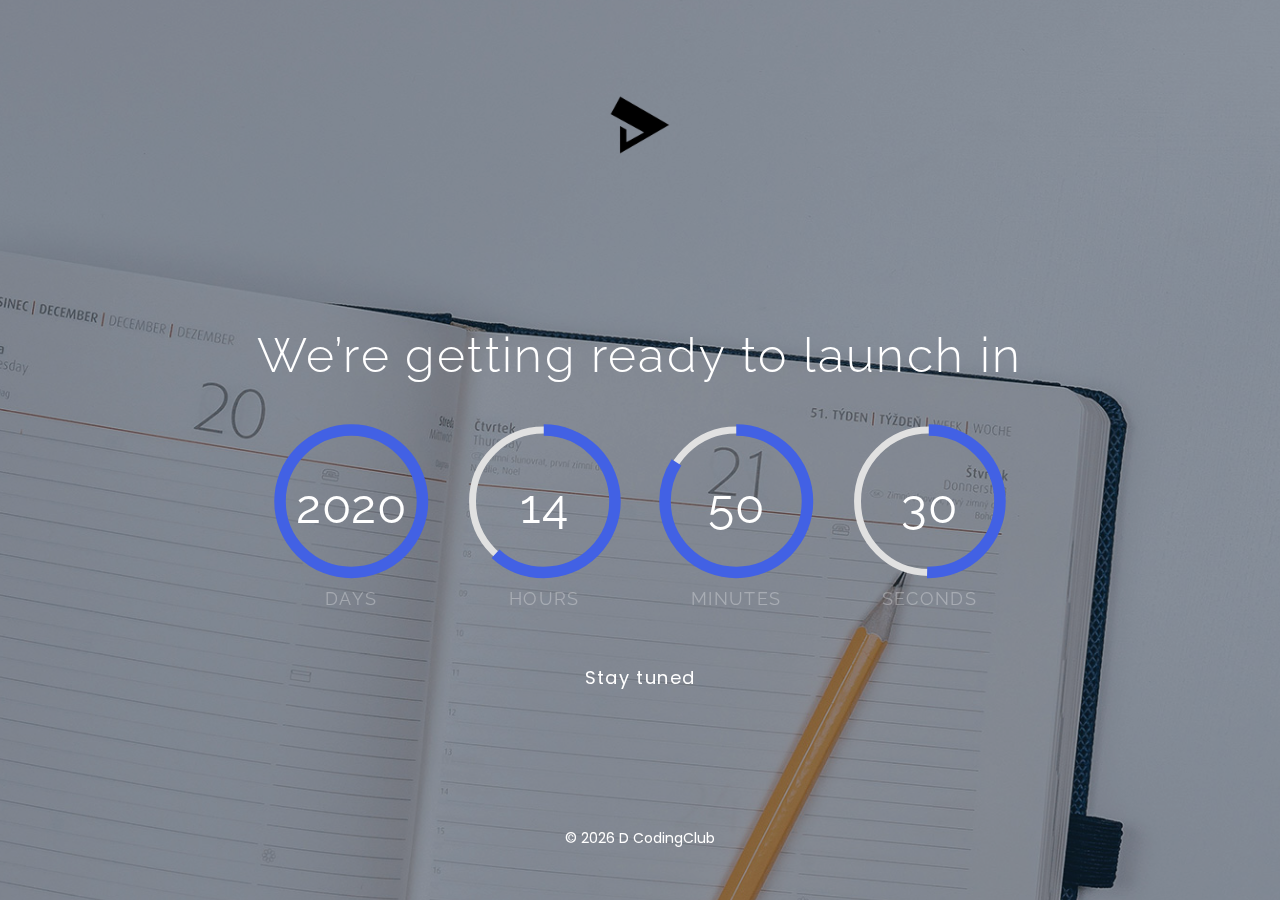
==== commit de9a44b8: "favicon" ====
--- a/index.html
+++ b/index.html
@@ -2,12 +2,12 @@
 <!DOCTYPE html>
 <html class="wide wow-animation" lang="en">
   <head>
-    <title>Coming Soon</title>
+    <title>Coming Soon | D CodingClub</title>
     <meta name="format-detection" content="telephone=no">
     <meta name="viewport" content="width=device-width, height=device-height, initial-scale=1.0, maximum-scale=1.0, user-scalable=0">
     <meta http-equiv="X-UA-Compatible" content="IE=edge">
     <meta charset="utf-8">
-    <script src="/cdn-cgi/apps/head/3ts2ksMwXvKRuG480KNifJ2_JNM.js"></script><link rel="icon" href="images/favicon.ico" type="image/x-icon">
+    <link rel="icon" href="images/favicon.png" type="image/x-icon">
     <!-- Stylesheets-->
     <link rel="stylesheet" type="text/css" href="//fonts.googleapis.com/css?family=Poppins:400,500%7CRaleway:300,o400,400i,500,600,700">
     <link rel="stylesheet" href="css/bootstrap.css">
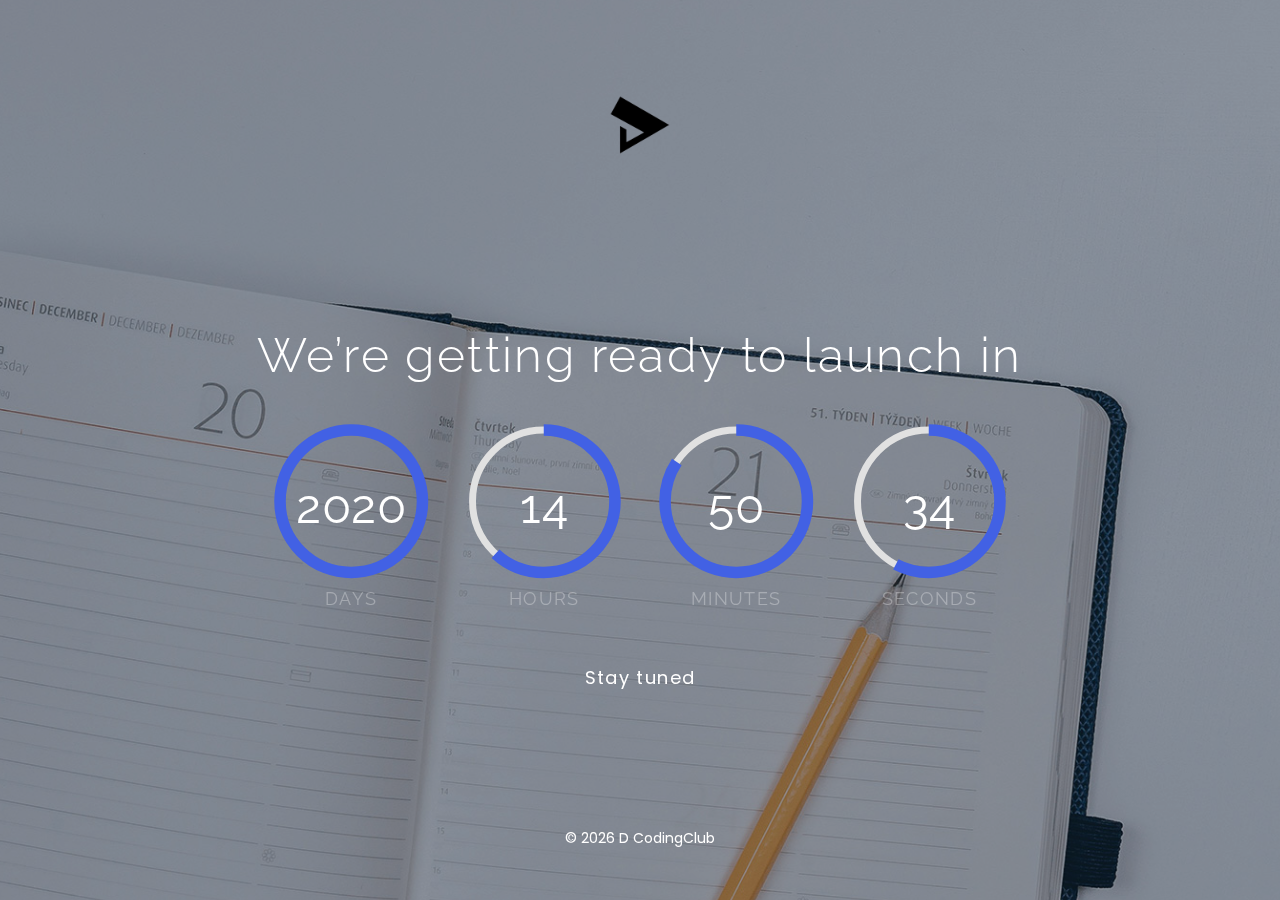
==== commit 669b8cbf: "coming soon edit" ====
--- a/index.html
+++ b/index.html
@@ -19,12 +19,7 @@
     <![endif]-->
   </head>
   <body>
-    <div class="preloader loaded">
-      <div class="preloader-body">
-        <div class="cssload-container"><span></span><span></span><span></span><span></span>
-        </div>
-      </div>
-    </div>
+    
     <div class="page">
       <section class="section section-single section-503 novi-background bg-overlay-3-41 novi-background context-dark">
         <div class="section-single-inner">
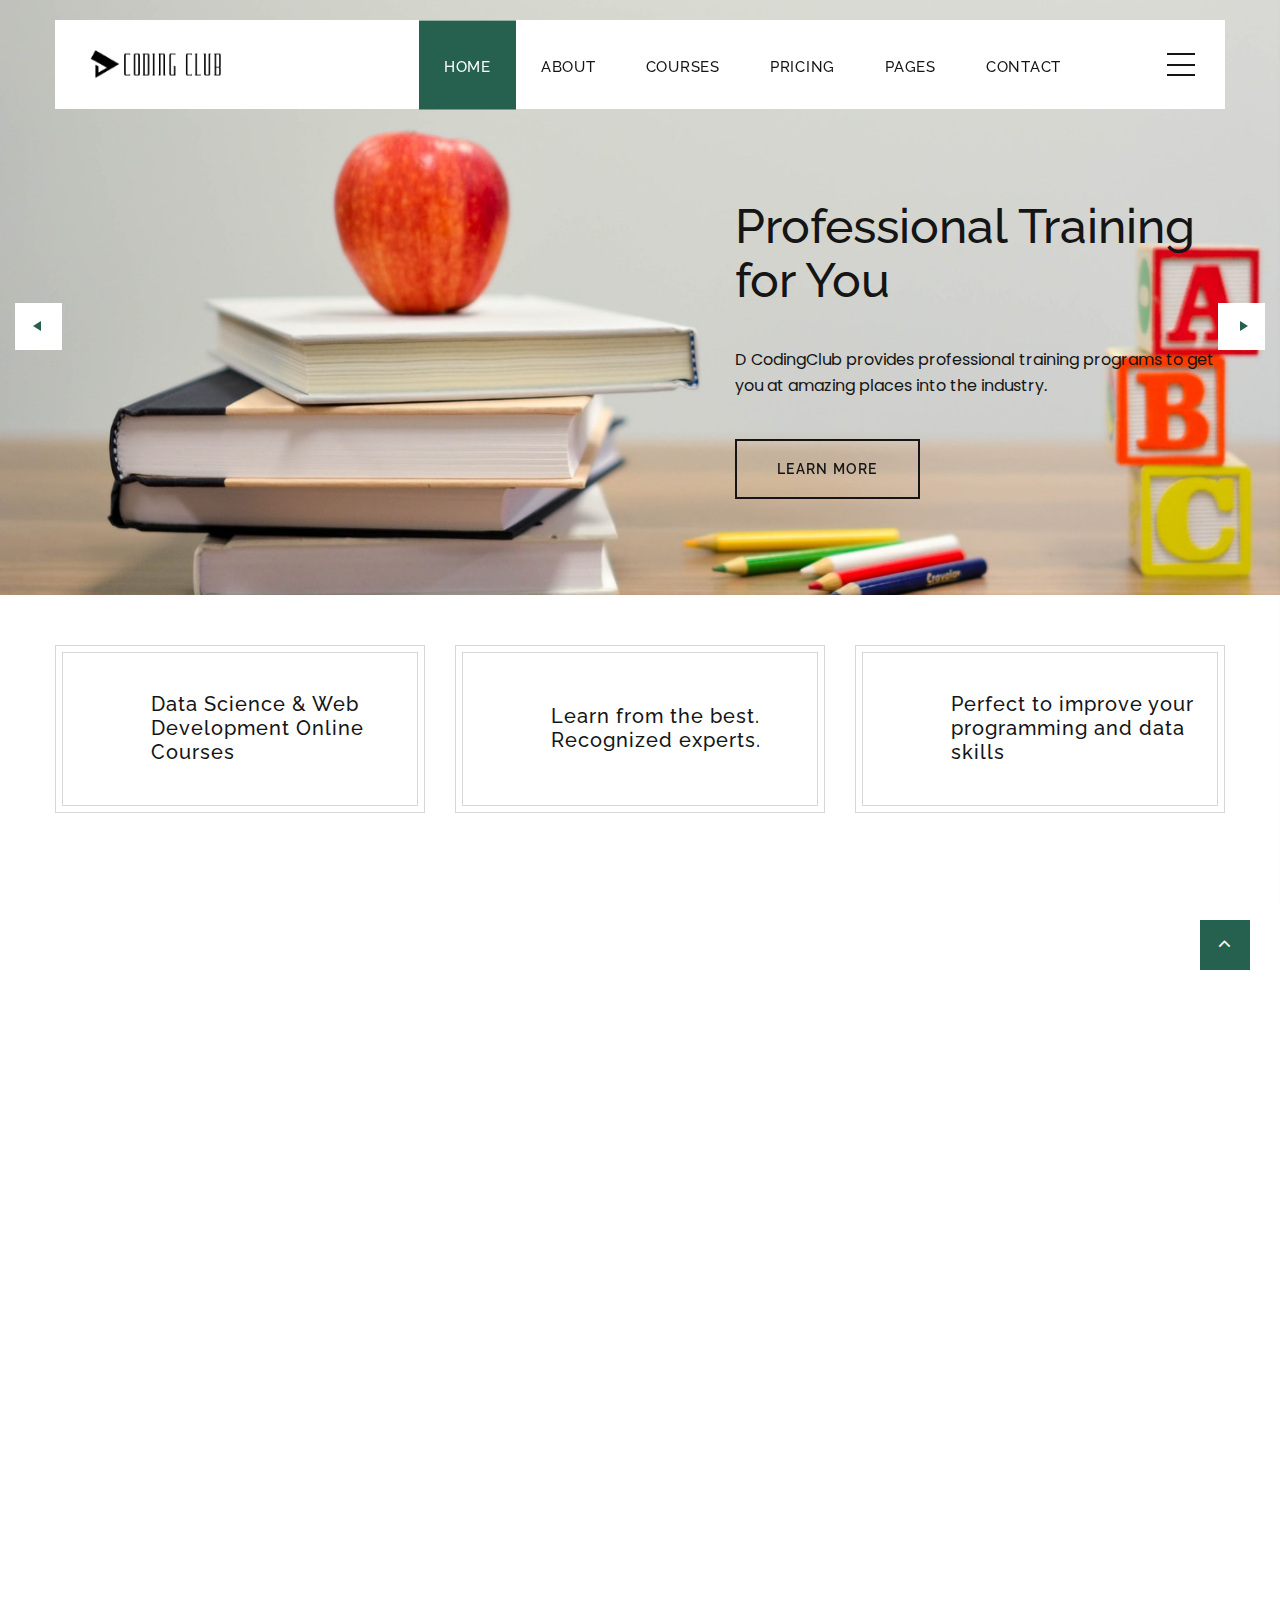
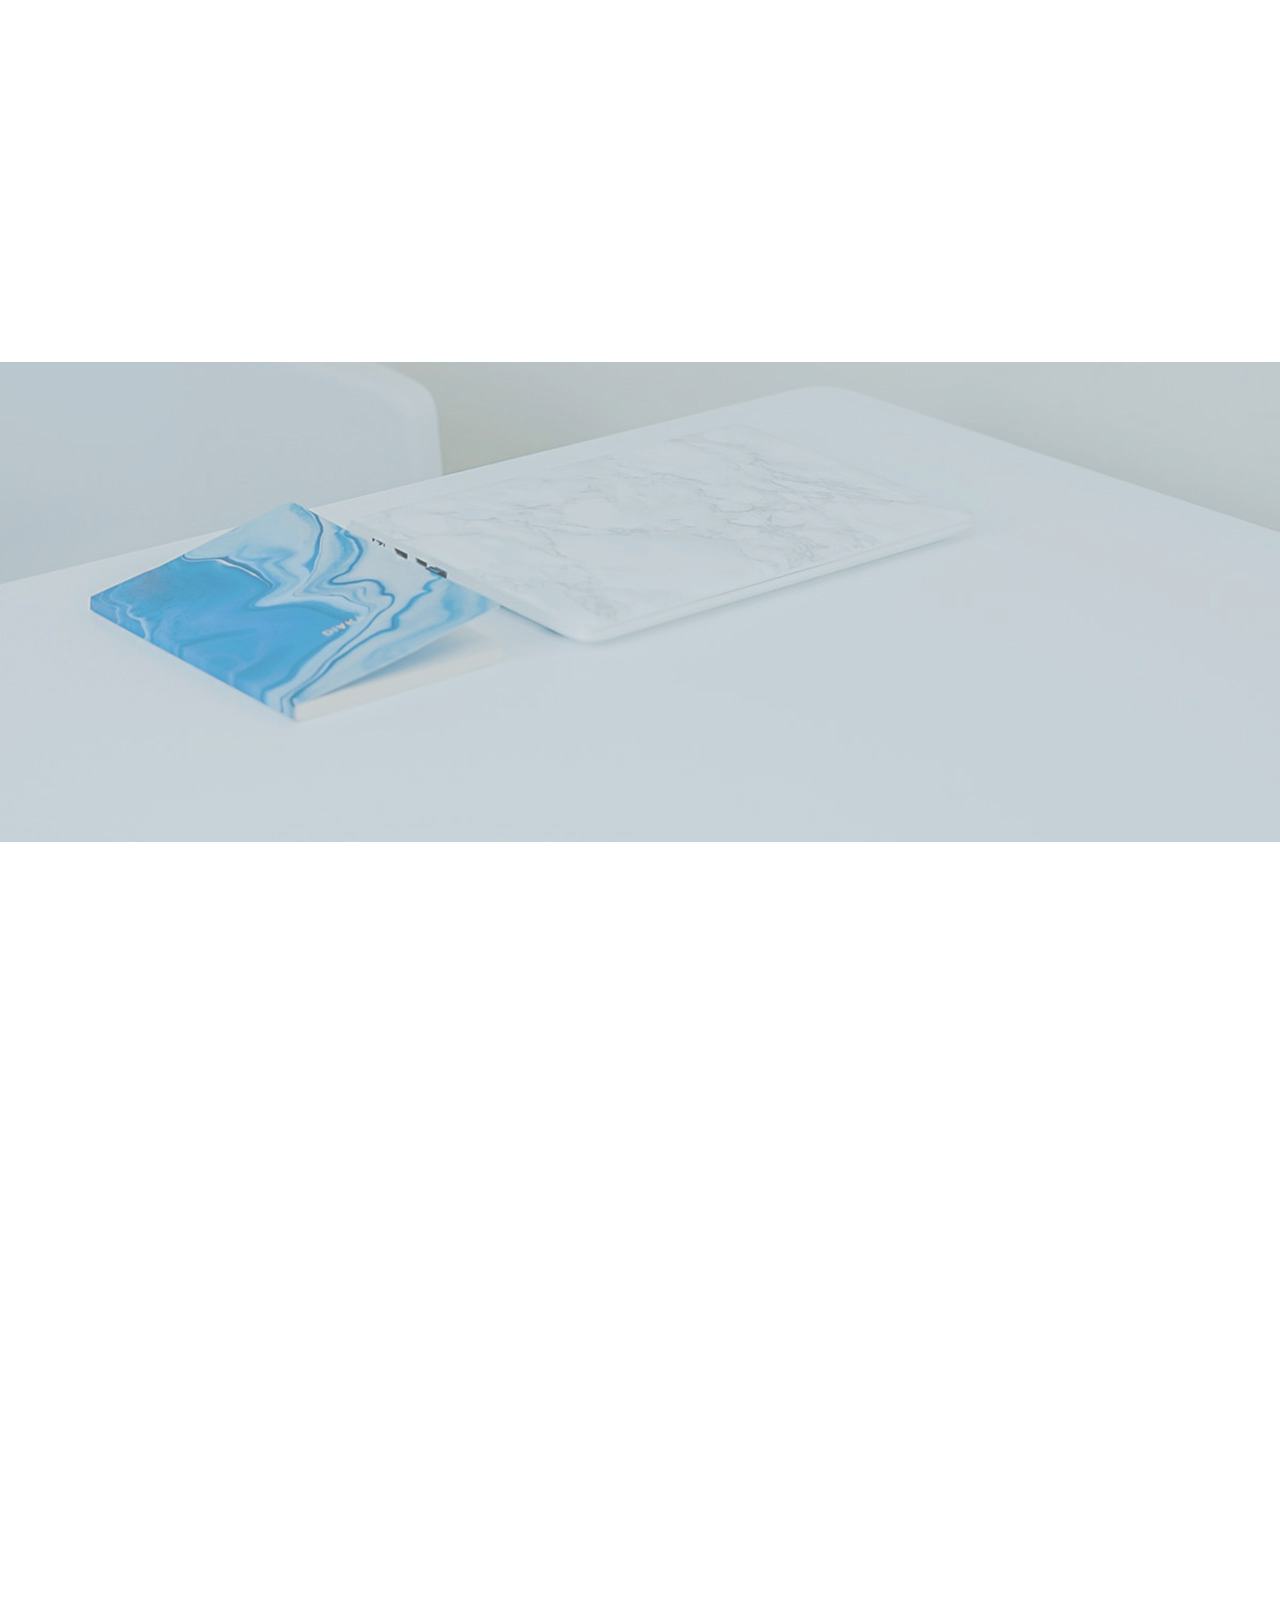
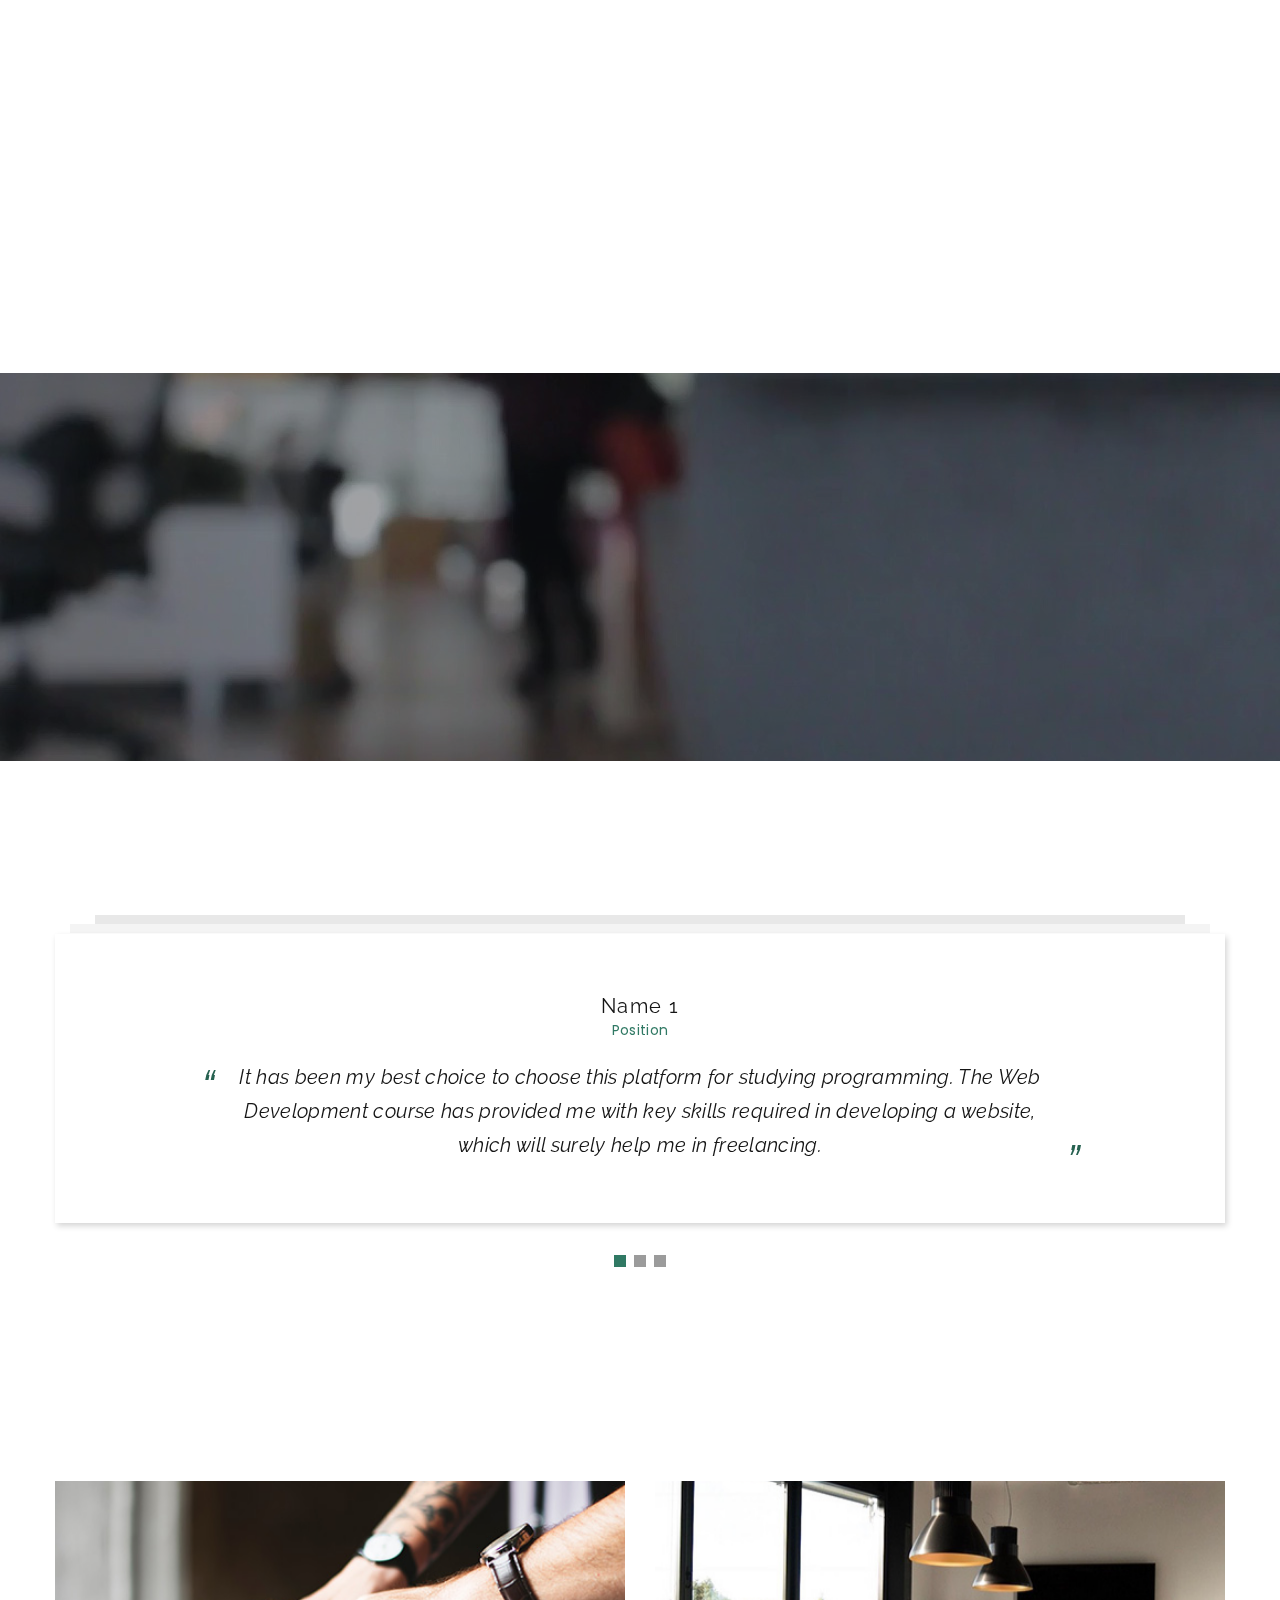
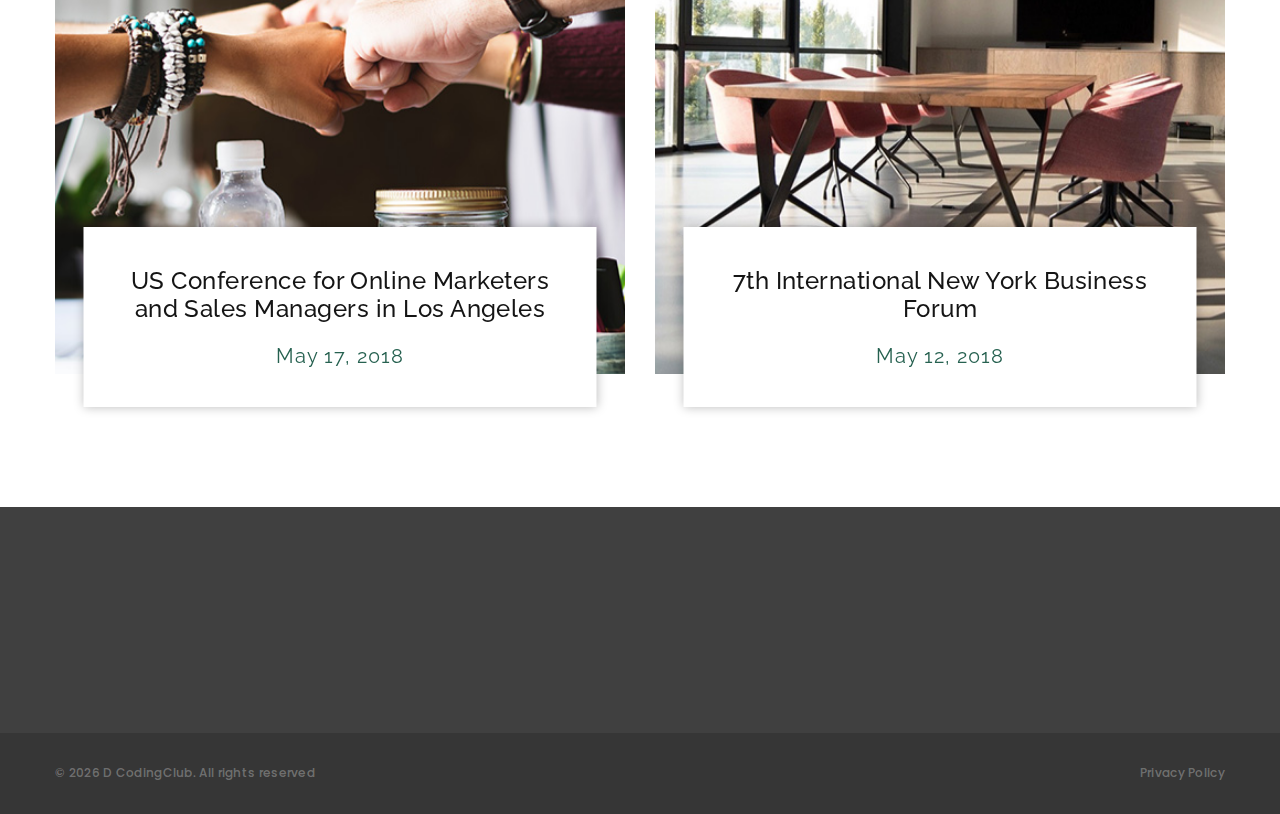
==== commit 830d18f0: "first initial changes" ====
--- a/index.html
+++ b/index.html
@@ -1,15 +1,14 @@
-
 <!DOCTYPE html>
 <html class="wide wow-animation" lang="en">
   <head>
-    <title>Coming Soon | D CodingClub</title>
+    <title>D CodingClub | Home</title>
     <meta name="format-detection" content="telephone=no">
     <meta name="viewport" content="width=device-width, height=device-height, initial-scale=1.0, maximum-scale=1.0, user-scalable=0">
     <meta http-equiv="X-UA-Compatible" content="IE=edge">
     <meta charset="utf-8">
     <link rel="icon" href="images/favicon.png" type="image/x-icon">
     <!-- Stylesheets-->
-    <link rel="stylesheet" type="text/css" href="//fonts.googleapis.com/css?family=Poppins:400,500%7CRaleway:300,o400,400i,500,600,700">
+    <link rel="stylesheet" type="text/css" href="https://fonts.googleapis.com/css?family=Poppins:400,500%7CRaleway:300,o400,400i,500,600,700">
     <link rel="stylesheet" href="css/bootstrap.css">
     <link rel="stylesheet" href="css/fonts.css">
     <link rel="stylesheet" href="css/style.css" id="main-styles-link">
@@ -21,39 +20,696 @@
   <body>
     
     <div class="page">
-      <section class="section section-single section-503 novi-background bg-overlay-3-41 novi-background context-dark">
-        <div class="section-single-inner">
-          <header class="section-single-header page-header">
-            <div class="page-head-inner"><a class="brand" href="index.html"><img class="brand-logo-light" src="images/logo-symbol.png" alt="" width="62"/></a>
-            </div>
-          </header>
-
-          <div class="section-single-main" style="padding: 0">
+      <!-- Page Header-->
+      <header class="section page-header">
+        <!-- RD Navbar-->
+        <div class="rd-navbar-wrap rd-navbar-modern-wrap">
+          <nav class="rd-navbar rd-navbar-modern" data-layout="rd-navbar-fixed" data-sm-layout="rd-navbar-fixed" data-md-layout="rd-navbar-fixed" data-md-device-layout="rd-navbar-fixed" data-lg-layout="rd-navbar-static" data-lg-device-layout="rd-navbar-fixed" data-xl-layout="rd-navbar-static" data-xl-device-layout="rd-navbar-static" data-xxl-layout="rd-navbar-static" data-xxl-device-layout="rd-navbar-static" data-lg-stick-up-offset="46px" data-xl-stick-up-offset="46px" data-xxl-stick-up-offset="70px" data-lg-stick-up="true" data-xl-stick-up="true" data-xxl-stick-up="true">
+            <div class="rd-navbar-main-outer">
+              <div class="rd-navbar-main">
+                <!-- RD Navbar Panel-->
+                <div class="rd-navbar-panel">
+                  <!-- RD Navbar Toggle-->
+                  <button class="rd-navbar-toggle" data-rd-navbar-toggle=".rd-navbar-nav-wrap"><span></span></button>
+                  <!-- RD Navbar Brand-->
+                  <div class="rd-navbar-brand"><a class="brand" href="./"><img src="images/logo-default-161x49.png" alt="" width="161" height="49"/></a></div>
+                </div>
+                <div class="rd-navbar-main-element">
+                  <div class="rd-navbar-nav-wrap">
+                    <!-- RD Navbar Nav-->
+                    <ul class="rd-navbar-nav">
+                      <li class="rd-nav-item active"><a class="rd-nav-link" href="./">Home</a>
+                      </li>
+                      <li class="rd-nav-item"><a class="rd-nav-link" href="about-us.html">About</a>
+                      </li>
+                      <li class="rd-nav-item"><a class="rd-nav-link" href="courses.html">Courses</a>
+                        <ul class="rd-menu rd-navbar-megamenu">
+                          <li class="rd-megamenu-item">
+                            <div>
+                              <h5 class="rd-megamenu-title">Courses</h5>
+                              <ul class="rd-megamenu-list">
+                                <li class="rd-megamenu-list-item"><a class="rd-megamenu-list-link" href="typography.html">Python</a></li>
+                                <li class="rd-megamenu-list-item"><a class="rd-megamenu-list-link" href="buttons.html">ReactJS</a></li>
+                                <li class="rd-megamenu-list-item"><a class="rd-megamenu-list-link" href="forms.html">HTML/CSS</a></li>
+                                <li class="rd-megamenu-list-item"><a class="rd-megamenu-list-link" href="forms.html">MySQL</a></li>
+                              </ul>
+                            </div>
+                          </li>
+                          <li class="rd-megamenu-item">
+                            <div>
+                              <h5 class="rd-megamenu-title">Learning Paths</h5>
+                              <ul class="rd-megamenu-list">
+                                <li class="rd-megamenu-list-item"><a class="rd-megamenu-list-link" href="503-page.html">Full Stack Web Development</a></li>
+                                <li class="rd-megamenu-list-item"><a class="rd-megamenu-list-link" href="pricing.html">Data Science Master Course</a></li>
+                              </ul>
+                            </div>
+                          </li>
+                          <li class="rd-megamenu-item rd-megamenu-carousel">
+                            <div>
+                              <h5 class="rd-megamenu-title">Recent courses</h5>
+                              <!-- Owl Carousel-->
+                              <div class="owl-carousel owl-navbar" data-items="1" data-xl-items="2" data-xxl-items="2" data-margin="16" data-dots="true" data-loop="false" data-autoplay="false">
+                                <!-- Course Thumbnail -->
+                                <article class="thumbnail thumbnail-mary thumbnail-xxs">
+                                  <div class="thumbnail-mary-figure"><img src="images/courses/reactjs.png" alt="" width="272" height="288"/></div>
+                                  <div class="thumbnail-mary-caption">
+                                    <h6 class="thumbnail-mary-title"><a href="#">ReactJS</a></h6>
+                                  </div>
+                                </article>
+                                <!-- Course Thumbnail -->
+                                <article class="thumbnail thumbnail-mary thumbnail-xxs">
+                                  <div class="thumbnail-mary-figure"><img src="images/courses/mysql.jpg" alt="" width="272" height="288"/>
+                                  </div>
+                                  <div class="thumbnail-mary-caption">
+                                    <h6 class="thumbnail-mary-title"><a href="#">MySQL</a></h6>
+                                  </div>
+                                </article>
+                                <!-- Course Thumbnail -->
+                                <article class="thumbnail thumbnail-mary thumbnail-xxs">
+                                  <div class="thumbnail-mary-figure"><img src="images/courses/python.jpg" alt="" width="272" height="288"/>
+                                  </div>
+                                  <div class="thumbnail-mary-caption">
+                                    <h6 class="thumbnail-mary-title"><a href="#">Python</a></h6>
+                                  </div>
+                                </article>
+                              </div>
+                            </div>
+                          </li>
+                        </ul>
+                      </li>
+                      <li class="rd-nav-item"><a class="rd-nav-link" href="pricing.html">Pricing</a>
+                      </li>
+                      <li class="rd-nav-item"><a class="rd-nav-link" href="#">Pages</a>
+                        <!-- RD Navbar Megamenu-->
+                        <ul class="rd-menu rd-navbar-megamenu">
+                          <li class="rd-megamenu-item">
+                            <div>
+                              <h5 class="rd-megamenu-title">Elements</h5>
+                              <ul class="rd-megamenu-list">
+                                <li class="rd-megamenu-list-item"><a class="rd-megamenu-list-link" href="typography.html">Typography</a></li>
+                                <li class="rd-megamenu-list-item"><a class="rd-megamenu-list-link" href="buttons.html">Buttons</a></li>
+                                <li class="rd-megamenu-list-item"><a class="rd-megamenu-list-link" href="forms.html">Forms</a></li>
+                                <li class="rd-megamenu-list-item"><a class="rd-megamenu-list-link" href="tabs-and-accordions.html">Tabs and Accordions</a></li>
+                                <li class="rd-megamenu-list-item"><a class="rd-megamenu-list-link" href="counters.html">Counters</a></li>
+                                <li class="rd-megamenu-list-item"><a class="rd-megamenu-list-link" href="icons-with-text.html">Icons with Text</a></li>
+                                <li class="rd-megamenu-list-item"><a class="rd-megamenu-list-link" href="progress-bars.html">Progress Bars</a></li>
+                                <li class="rd-megamenu-list-item"><a class="rd-megamenu-list-link" href="calls-to-action.html">Calls to Action</a></li>
+                                <li class="rd-megamenu-list-item"><a class="rd-megamenu-list-link" href="grid-system.html">Grid System</a></li>
+                              </ul>
+                            </div>
+                          </li>
+                          <li class="rd-megamenu-item">
+                            <div>
+                              <h5 class="rd-megamenu-title">Additional pages</h5>
+                              <ul class="rd-megamenu-list">
+                                <li class="rd-megamenu-list-item"><a class="rd-megamenu-list-link" href="503-page.html">503 Page</a></li>
+                                <li class="rd-megamenu-list-item"><a class="rd-megamenu-list-link" href="pricing.html">Pricing</a></li>
+                                <li class="rd-megamenu-list-item"><a class="rd-megamenu-list-link" href="single-event.html">Single Event</a></li>
+                                <li class="rd-megamenu-list-item"><a class="rd-megamenu-list-link" href="coming-soon.html">Coming Soon</a></li>
+                                <li class="rd-megamenu-list-item"><a class="rd-megamenu-list-link" href="contact-us-2.html">Contact Us 2</a></li>
+                                <li class="rd-megamenu-list-item"><a class="rd-megamenu-list-link" href="faq.html">FAQ</a></li>
+                                <li class="rd-megamenu-list-item"><a class="rd-megamenu-list-link" href="search-results.html">Search results</a></li>
+                              </ul>
+                            </div>
+                          </li>
+                          <li class="rd-megamenu-item rd-megamenu-carousel">
+                            <div>
+                              <h5 class="rd-megamenu-title">Recent courses</h5>
+                              <!-- Owl Carousel-->
+                              <div class="owl-carousel owl-navbar" data-items="1" data-xl-items="2" data-xxl-items="2" data-margin="16" data-dots="true" data-loop="false" data-autoplay="false">
+                                <!-- Thumbnail Classic-->
+                                <article class="thumbnail thumbnail-mary thumbnail-xxs">
+                                  <div class="thumbnail-mary-figure"><img src="images/navbar-1-272x288.jpg" alt="" width="272" height="288"/>
+                                  </div>
+                                  <div class="thumbnail-mary-caption"><a class="icon fl-bigmug-line-zoom60" href="images/navbar-1-1200x800-original.jpg" data-lightgallery="item"><img src="images/navbar-1-272x288.jpg" alt="" width="272" height="288"/></a>
+                                    <h6 class="thumbnail-mary-title"><a href="#">Course #1</a></h6>
+                                  </div>
+                                </article>
+                                <!-- Thumbnail Classic-->
+                                <article class="thumbnail thumbnail-mary thumbnail-xxs">
+                                  <div class="thumbnail-mary-figure"><img src="images/navbar-2-272x288.jpg" alt="" width="272" height="288"/>
+                                  </div>
+                                  <div class="thumbnail-mary-caption"><a class="icon fl-bigmug-line-zoom60" href="images/navbar-2-1200x800-original.jpg" data-lightgallery="item"><img src="images/navbar-2-272x288.jpg" alt="" width="272" height="288"/></a>
+                                    <h6 class="thumbnail-mary-title"><a href="#">Course #2</a></h6>
+                                  </div>
+                                </article>
+                                <!-- Thumbnail Classic-->
+                                <article class="thumbnail thumbnail-mary thumbnail-xxs">
+                                  <div class="thumbnail-mary-figure"><img src="images/navbar-3-272x288.jpg" alt="" width="272" height="288"/>
+                                  </div>
+                                  <div class="thumbnail-mary-caption"><a class="icon fl-bigmug-line-zoom60" href="images/navbar-3-1200x800-original.jpg" data-lightgallery="item"><img src="images/navbar-3-272x288.jpg" alt="" width="272" height="288"/></a>
+                                    <h6 class="thumbnail-mary-title"><a href="#">Course #3</a></h6>
+                                  </div>
+                                </article>
+                                <!-- Thumbnail Classic-->
+                                <article class="thumbnail thumbnail-mary thumbnail-xxs">
+                                  <div class="thumbnail-mary-figure"><img src="images/navbar-4-272x288.jpg" alt="" width="272" height="288"/>
+                                  </div>
+                                  <div class="thumbnail-mary-caption"><a class="icon fl-bigmug-line-zoom60" href="images/navbar-4-1200x800-original.jpg" data-lightgallery="item"><img src="images/navbar-4-272x288.jpg" alt="" width="272" height="288"/></a>
+                                    <h6 class="thumbnail-mary-title"><a href="#">Course #4</a></h6>
+                                  </div>
+                                </article>
+                                <!-- Thumbnail Classic-->
+                                <article class="thumbnail thumbnail-mary thumbnail-xxs">
+                                  <div class="thumbnail-mary-figure"><img src="images/navbar-5-272x288.jpg" alt="" width="272" height="288"/>
+                                  </div>
+                                  <div class="thumbnail-mary-caption"><a class="icon fl-bigmug-line-zoom60" href="images/navbar-5-1200x800-original.jpg" data-lightgallery="item"><img src="images/navbar-5-272x288.jpg" alt="" width="272" height="288"/></a>
+                                    <h6 class="thumbnail-mary-title"><a href="#">Course #5</a></h6>
+                                  </div>
+                                </article>
+                                <!-- Thumbnail Classic-->
+                                <article class="thumbnail thumbnail-mary thumbnail-xxs">
+                                  <div class="thumbnail-mary-figure"><img src="images/navbar-6-272x288.jpg" alt="" width="272" height="288"/>
+                                  </div>
+                                  <div class="thumbnail-mary-caption"><a class="icon fl-bigmug-line-zoom60" href="images/navbar-6-1200x800-original.jpg" data-lightgallery="item"><img src="images/navbar-6-272x288.jpg" alt="" width="272" height="288"/></a>
+                                    <h6 class="thumbnail-mary-title"><a href="#">Course #6</a></h6>
+                                  </div>
+                                </article>
+                              </div>
+                            </div>
+                          </li>
+                        </ul>
+                      </li>
+                      <li class="rd-nav-item"><a class="rd-nav-link" href="contact-us.html">Contact</a></li>
+                    </ul>
+                  </div>
+                  <div class="rd-navbar-project-hamburger" data-multitoggle=".rd-navbar-main" data-multitoggle-blur=".rd-navbar-wrap" data-multitoggle-isolate>
+                    <div class="project-hamburger"><span class="project-hamburger-arrow-top"></span><span class="project-hamburger-arrow-center"></span><span class="project-hamburger-arrow-bottom"></span></div>
+                    <div class="project-hamburger-2"><span class="project-hamburger-arrow"></span><span class="project-hamburger-arrow"></span><span class="project-hamburger-arrow"></span>
+                    </div>
+                    <div class="project-close"><span></span><span></span></div>
+                  </div>
+                </div>
+                
+                <div class="rd-navbar-project rd-navbar-modern-project">
+                  <div class="rd-navbar-project-modern-header">
+                    <h4 class="rd-navbar-project-modern-title">Contact Us</h4>
+                    <div class="rd-navbar-project-hamburger" data-multitoggle=".rd-navbar-main" data-multitoggle-blur=".rd-navbar-wrap" data-multitoggle-isolate>
+                      <div class="project-close"><span></span><span></span></div>
+                    </div>
+                  </div>
+                  <div class="rd-navbar-project-content rd-navbar-modern-project-content">
+                    <div>
+                      <p class="text-spacing-25">If you have any questions or suggestions for our business school team, don’t hesitate contacting us directly or via our Facebook page.</p>
+                      <div class="row row-10 gutters-10">
+                        <div class="col-12">
+                          <!-- <a class="link-simple" href="#">Facebook</a><img src="images/header-aside-394x255.jpg" alt="" width="394" height="255"/> -->
+                        </div>
+                      </div>
+                      <ul class="rd-navbar-modern-contacts">
+                        <li>
+                          <div class="unit unit-spacing-sm">
+                            <div class="unit-left"><span class="icon fa fa-phone"></span></div>
+                            <div class="unit-body"><a class="link-phone" href="tel:#">+91 8888888888</a></div>
+                          </div>
+                        </li>
+                        <li>
+                          <div class="unit unit-spacing-sm">
+                            <div class="unit-left"><span class="icon fa fa-location-arrow"></span></div>
+                            <div class="unit-body"><a class="link-location" href="#">New Delhi, India</a></div>
+                          </div>
+                        </li>
+                        <li>
+                          <div class="unit unit-spacing-sm">
+                            <div class="unit-left"><span class="icon fa fa-envelope"></span></div>
+                            <div class="unit-body"><a class="link-email" href="mailto:#">mail@demolink.org</a></div>
+                          </div>
+                        </li>
+                      </ul>
+                      <ul class="list-inline rd-navbar-modern-list-social">
+                        <li><a class="icon fa fa-facebook" href="#"></a></li>
+                        <li><a class="icon fa fa-twitter" href="#"></a></li>
+                        <li><a class="icon fa fa-google-plus" href="#"></a></li>
+                        <li><a class="icon fa fa-instagram" href="#"></a></li>
+                        <li><a class="icon fa fa-pinterest" href="#"></a></li>
+                      </ul>
+                    </div>
+                  </div>
+                </div>
+              </div>
+            </div>
+          </nav>
+        </div>
+      </header>
+
+      <!-- Swiper-->
+      <section class="section swiper-container swiper-slider swiper-slider-modern" data-loop="true" data-autoplay="false" data-simulate-touch="true" data-nav="true" data-slide-effect="fade">
+        <div class="swiper-wrapper text-left">
+          <div class="swiper-slide" data-slide-bg="images/slider-2-slide-1-1920x850.jpg">
+            <div class="swiper-slide-caption">
+              <div class="container">
+                <div class="row justify-content-md-end">
+                  <div class="col-md-8 col-xl-6">
+                    <div class="slider-modern-box modern-box-right">
+                      <h3 class="oh slider-modern-title"><span data-caption-animate="slideInDown" data-caption-delay="0">Professional Training</span><span data-caption-animate="slideInUp" data-caption-delay="0"> for You</span></h3>
+                      <p data-caption-animate="fadeInRight" data-caption-delay="400">D CodingClub provides professional training programs to get you at amazing places into the industry.</p>
+                      <div class="button-wrap"><a class="button button-default-outline-2 button-ujarak" href="#" data-caption-animate="slideInLeft" data-caption-delay="400">Learn more</a></div>
+                    </div>
+                  </div>
+                </div>
+              </div>
+            </div>
+          </div>
+          <div class="swiper-slide" data-slide-bg="images/slider-2-slide-2-1920x850.jpg">
+            <div class="swiper-slide-caption">
+              <div class="container">
+                <div class="row">
+                  <div class="col-md-8 col-xl-6">
+                    <div class="slider-modern-box">
+                      <h3 class="oh slider-modern-title"><span data-caption-animate="slideInLeft" data-caption-delay="0">Join Our Club & </span><span data-caption-animate="slideInUp" data-caption-delay="0">Become a Member!</span></h3>
+                      <p data-caption-animate="fadeInRight" data-caption-delay="400">Our courses and programs are designed to lead you to success.</p>
+                      <div class="button-wrap"><a class="button button-default-outline-2 button-ujarak" href="#" data-caption-animate="slideInLeft" data-caption-delay="400">Learn More</a></div>
+                    </div>
+                  </div>
+                </div>
+              </div>
+            </div>
+          </div>
+          <div class="swiper-slide" data-slide-bg="images/slider-2-slide-3-1920x850.jpg">
+            <div class="swiper-slide-caption">
+              <div class="container">
+                <div class="row">
+                  <div class="col-md-8 col-xl-6">
+                    <div class="slider-modern-box">
+                      <h3 class="oh slider-modern-title"><span data-caption-animate="slideInDown" data-caption-delay="0">Education: it Can be</span><span data-caption-animate="slideInLeft" data-caption-delay="0">Started at Any Age!</span></h3>
+                      <p data-caption-animate="fadeInRight" data-caption-delay="400">Lorem ipsum dolor sit amet, consectetur adipiscing elit, sed do eiusmod tempor incididunt ut labore et dolore magna</p>
+                      <div class="button-wrap"><a class="button button-default-outline-2 button-ujarak" href="#" data-caption-animate="slideInUp" data-caption-delay="400">Learn More</a></div>
+                    </div>
+                  </div>
+                </div>
+              </div>
+            </div>
+          </div>
+        </div>
+        <!-- Swiper Navigation-->
+        <div class="swiper-button-prev"></div>
+        <div class="swiper-button-next"></div>
+        <!-- Swiper Pagination-->
+        <div class="swiper-pagination swiper-pagination-style-2"></div>
+      </section>
+
+      <!-- Points Highlights -->
+      <section class="section section-sm bg-default">
+        <div class="container">
+          <div class="row row-30 justify-content-center">
+            <div class="col-sm-6 col-lg-4 wow fadeInRight" data-wow-delay="0s">
+              <article class="box-icon-ruby">
+                <div class="unit box-icon-ruby-body flex-column flex-md-row text-md-left flex-lg-column text-lg-center flex-xl-row text-xl-left">
+                  <div class="unit-left">
+                    <div class="box-icon-ruby-icon linearicons-joystick"></div>
+                  </div>
+                  <div class="unit-body">
+                    <h5 class="box-icon-ruby-title"><a href="single-service.html">Data Science &amp; Web Development Online Courses</a></h5>
+                    <p class="box-icon-ruby-text"></p>
+                  </div>
+                </div>
+              </article>
+            </div>
+            <div class="col-sm-6 col-lg-4 wow fadeInRight" data-wow-delay=".1s">
+              <article class="box-icon-ruby">
+                <div class="unit box-icon-ruby-body flex-column flex-md-row text-md-left flex-lg-column text-lg-center flex-xl-row text-xl-left">
+                  <div class="unit-left">
+                    <div class="box-icon-ruby-icon linearicons-medal-first"></div>
+                  </div>
+                  <div class="unit-body">
+                    <h5 class="box-icon-ruby-title"><a href="single-service.html">Learn from the best. Recognized experts.</a></h5>
+                    <p class="box-icon-ruby-text"></p>
+                  </div>
+                </div>
+              </article>
+            </div>
+            <div class="col-sm-6 col-lg-4 wow fadeInRight" data-wow-delay=".2s">
+              <article class="box-icon-ruby">
+                <div class="unit box-icon-ruby-body flex-column flex-md-row text-md-left flex-lg-column text-lg-center flex-xl-row text-xl-left">
+                  <div class="unit-left">
+                    <div class="box-icon-ruby-icon linearicons-bookmark"></div>
+                  </div>
+                  <div class="unit-body">
+                    <h5 class="box-icon-ruby-title"><a href="single-service.html">Perfect to improve your programming and data skills</a></h5>
+                    <p class="box-icon-ruby-text"></p>
+                  </div>
+                </div>
+              </article>
+            </div>
+          </div>
+        </div>
+      </section>
+
+      <!-- Learning Paths-->
+      <section class="section section-sm bg-default">
+        <div class="container">
+          <div class="oh">
+            <div class="title-decoration-lines wow slideInUp" data-wow-delay="0s">
+              <h6 class="title-decoration-lines-content">Learning Paths</h6>
+            </div>
+          </div>
+          <div class="row row-30 justify-content-center">
+            <div class="col-md-12 col-lg-8">
+              <div class="oh">
+                <!-- box Spotlight-->
+                <article class="box-sportlight wow slideInDown" data-wow-delay="0s"><a class="box-sportlight-figure" href="#"><img src="images/courses/web_development.png" alt="" width="770" height="332"/></a>
+                  <div class="box-sportlight-caption">
+                    <h5 class="box-sportlight-title"><a href="#">React Developer</a></h5>
+                    <div class="box-sportlight-arrow"></div>
+                  </div>
+                </article>
+              </div>
+            </div>
+            <div class="col-sm-6 col-lg-4">
+              <div class="oh-desktop">
+                <!-- box Spotlight-->
+                <article class="box-sportlight box-sportlight-sm wow slideInRight" data-wow-delay=".1s"><a class="box-sportlight-figure" href="#"><img src="images/courses/wordpress_logo.png" alt="" width="370" height="332"/></a>
+                  <div class="box-sportlight-caption">
+                    <h5 class="box-sportlight-title"><a href="#">WordPress</a></h5>
+                    <div class="box-sportlight-arrow"></div>
+                  </div>
+                  <div class="box-sportlight-badge box-sportlight-new">New</div>
+                </article>
+              </div>
+            </div>
+            <div class="col-sm-6 col-lg-4">
+              <div class="oh-desktop">
+                <!-- box Spotlight-->
+                <article class="box-sportlight box-sportlight-sm wow slideInLeft" data-wow-delay="0s"><a class="box-sportlight-figure" href="#"><img src="images/courses/reactjs.png" alt="" width="370" height="332"/></a>
+                  <div class="box-sportlight-caption">
+                    <h5 class="box-sportlight-title"><a href="#">Full Stack Web Development</a></h5>
+                    <div class="box-sportlight-arrow"></div>
+                  </div>
+                </article>
+              </div>
+            </div>
+            <div class="col-md-12 col-lg-8">
+              <div class="oh">
+                <!-- box Spotlight-->
+                <article class="box-sportlight wow slideInUp" data-wow-delay=".1s"><a class="box-sportlight-figure" href="#"><img src="images/courses/data_science.png" alt="" width="770" height="332"/></a>
+                  <div class="box-sportlight-caption">
+                    <h5 class="box-sportlight-title"><a href="#">Data &amp; Science</a></h5>
+                    <div class="box-sportlight-arrow"></div>
+                  </div>
+                </article>
+              </div>
+            </div>
+          </div>
+        </div>
+      </section>
+
+      <!-- Section CTA-->
+      <section class="section section-sm bg-default text-md-left">
+        <div class="parallax-container" data-parallax-img="images/bg-cta-2.jpg">
+          <div class="parallax-content section-xl section-inset-custom-2 context-dark bg-overlay-2-14">
             <div class="container">
-              <div class="row justify-content-center">
-                <div class="col-lg-10 col-xl-8">
-                  <h3>We’re getting ready to launch in</h3>
-                  <!-- TimeCircles-->
-                  <div class="DateCountdown" data-type="until" data-date="2021-01-11 00:00:00" data-format="wdhms" data-color="#4261e4" data-bg="#e1e1e1" data-width="0.06"></div>
-                  <p class="big text-spacing-75">Stay tuned</p>
-                </div>
-              </div>
-            </div>
-          </div>
-          <div class="section-single-footer" style="padding-top: 0">
-            <div class="container text-center">
-              <!-- Rights-->
-              <p class="rights">&copy; <span class="copyright-year"></span> <span>D CodingClub </span></p>
-            </div>
-          </div>
-
-        </div>
-        <div class="box-position" style="background-image: url(images/bg-503.jpg);"></div>
+              <div class="row justify-content-center justify-content-lg-end">
+                <div class="col-md-7 col-lg-6">
+                  <div class="text-width-small">
+                    <h3 class="oh font-weight-normal"><span class="d-inline-block wow slideInDown" data-wow-delay="0s">Get Free eBook: Limited Time Offer!</span></h3>
+                    <p class="text-spacing-75 wow fadeInRight" data-wow-delay=".1s">In this free eBook, you can find the best guide to starting with python in 2021, writted by our experts.</p>
+                    <div class="unit flex-column flex-lg-row align-items-center offset-top-40"><a class="button button-gray-8 button-ujarak wow fadeInUp" href="#" data-wow-delay=".2s">Download Now</a>
+                      <!-- Countdown -->
+                      <div class="countdown" data-type="until" data-time="17 Feb 2021 16:00" data-format="dhms"></div>
+                    </div>
+                  </div>
+                </div>
+              </div>
+            </div>
+          </div>
+        </div>
       </section>
+
+      <!-- Popular Courses-->
+      <section class="section section-sm bg-default">
+        <div class="container">
+          <div class="oh">
+            <div class="title-decoration-lines wow slideInUp" data-wow-delay="0s">
+              <h6 class="title-decoration-lines-content">Popular Courses</h6>
+            </div>
+          </div>
+          <div class="row row-50 justify-content-center">
+            <div class="col-sm-9 col-md-6 col-lg-5 col-xl-4 wow fadeInLeft" data-wow-delay="0s">
+              <!-- Course article -->
+              <article class="post post-creative post-creative-2"><a class="post-creative-figure" href="single-course.html"><img src="images/courses/python.jpg" alt="" width="370" height="267"/></a>
+                <div class="post-creative-footer">
+                  <h5 class="post-creative-title"><a href="single-course.html">The Complete Python Course</a></h5>
+                </div>
+              </article>
+            </div>
+            <div class="col-sm-9 col-md-6 col-lg-5 col-xl-4 wow fadeInLeft" data-wow-delay=".1s">
+              <!-- Course article -->
+              <article class="post post-creative post-creative-2"><a class="post-creative-figure" href="single-course.html"><img src="images/courses/mysql.jpg" alt="" width="370" height="267"/></a>
+                <div class="post-creative-footer">
+                  <h5 class="post-creative-title"><a href="single-course.html">MySQL</a></h5>
+                </div>
+              </article>
+            </div>
+            <div class="col-sm-9 col-md-6 col-lg-5 col-xl-4 wow fadeInLeft" data-wow-delay=".2s">
+              <!-- Course article -->
+              <article class="post post-creative post-creative-2"><a class="post-creative-figure" href="single-course.html"><img src="images/courses/reactjs.png" alt="" width="370" height="267"/></a>
+                <div class="post-creative-footer">
+                  <h5 class="post-creative-title"><a href="single-course.html">Complete ReactJS course</a></h5>
+                </div>
+              </article>
+            </div>
+            <div class="col-sm-9 col-md-6 col-lg-5 col-xl-4 wow fadeInLeft" data-wow-delay="0s">
+              <!-- Course article -->
+              <article class="post post-creative post-creative-2"><a class="post-creative-figure" href="single-course.html"><img src="images/courses/reactjs.png" alt="" width="370" height="267"/></a>
+                <div class="post-creative-footer">
+                  <h5 class="post-creative-title"><a href="single-course.html">HTML CSS Complete Course</a></h5>
+                </div>
+              </article>
+            </div>
+          </div>
+        </div>
+      </section>
+
+      <!-- Section CTA 2-->
+      <section class="section section-sm bg-default text-center">
+        <div class="parallax-container" data-parallax-img="images/bg-cta-3.jpg">
+          <div class="parallax-content section-xl  context-dark bg-overlay-2-21">
+            <div class="container">
+              <h3 class="oh font-weight-normal"><span class="d-inline-block wow slideInDown" data-wow-delay="0s"> Premium Programs</span></h3>
+              <p class="oh text-width-medium"><span class="d-inline-block wow slideInUp" data-wow-delay=".2s">lorem ipsum dolor .</span></p><a class="button button-gray-8 button-ujarak wow fadeInUp" href="#" data-wow-delay=".1s">Select Your program</a>
+            </div>
+          </div>
+        </div>
+      </section>
+
+      <!-- Our Teachers-->
+      <!-- <section class="section section-sm bg-default">
+        <div class="container">
+          <div class="oh">
+            <div class="title-decoration-lines wow slideInUp" data-wow-delay="0s">
+              <h6 class="title-decoration-lines-content">Our Teachers</h6>
+            </div>
+          </div>
+          <div class="row row-30 justify-content-center">
+            <div class="col-md-6 col-lg-4 col-xl-4 wow fadeInRight" data-wow-delay="0s"> -->
+
+              <!-- Team Classic-->
+              <!-- <article class="team-classic team-classic-2"><a class="team-classic-figure" href="#"><img src="images/team-1-370x406.jpg" alt="" width="370" height="406"/></a>
+                <div class="team-classic-caption">
+                  <h5 class="team-classic-name"><a href="#">Sam Lee</a></h5>
+                  <p class="team-classic-status">Business Strategy Teacher</p>
+                </div>
+              </article>
+            </div>
+            <div class="col-md-6 col-lg-4 col-xl-4 wow fadeInRight" data-wow-delay=".1s"> -->
+
+              <!-- Team Classic-->
+              <!-- <article class="team-classic team-classic-2"><a class="team-classic-figure" href="#"><img src="images/team-2-370x406.jpg" alt="" width="370" height="406"/></a>
+                <div class="team-classic-caption">
+                  <h5 class="team-classic-name"><a href="#">Peter Wilson</a></h5>
+                  <p class="team-classic-status">HR Management Teacher</p>
+                </div>
+              </article>
+            </div>
+            <div class="col-md-6 col-lg-4 col-xl-4 wow fadeInRight" data-wow-delay=".2s"> -->
+
+              <!-- Team Classic-->
+              <!-- <article class="team-classic team-classic-2"><a class="team-classic-figure" href="#"><img src="images/team-3-370x406.jpg" alt="" width="370" height="406"/></a>
+                <div class="team-classic-caption">
+                  <h5 class="team-classic-name"><a href="#">Jill Sanders</a></h5>
+                  <p class="team-classic-status">Brand Strategy Teacher</p>
+                </div>
+              </article>
+            </div>
+          </div>
+        </div>
+      </section> -->
+
+      <!-- Testimonials-->
+      <section class="section section-sm bg-default">
+        <div class="container">
+          <div class="oh">
+            <div class="title-decoration-lines wow slideInUp" data-wow-delay="0s">
+              <h6 class="title-decoration-lines-content">testimonials</h6>
+            </div>
+          </div>
+          <!-- Owl Carousel-->
+          <div class="owl-carousel owl-modern owl-dots-secondary" data-items="1" data-stage-padding="15" data-margin="30" data-dots="true" data-animation-in="fadeIn" data-animation-out="fadeOut" data-autoplay="true">
+            <!-- Quote -->
+            <article class="quote-lisa quote-lisa-2">
+              <div class="quote-lisa-body">
+                <div class="d-inline-flex align-items-center">
+                  <!-- <img class="img-circles" src="jpg" alt="" width="100" height="100"/> -->
+                  <div>
+                    <h5 class="quote-lisa-cite"><a href="#">Name 1</a></h5>
+                    <p class="quote-lisa-status">Position</p>
+                  </div>
+                </div>
+                <div class="quote-lisa-text">
+                  <p class="q">It has been my best choice to choose this platform for studying programming. The Web Development course has provided me with key skills required in developing a website, which will surely help me in freelancing.</p>
+                </div>
+              </div>
+            </article>
+            <!-- Quote -->
+            <article class="quote-lisa quote-lisa-2">
+              <div class="quote-lisa-body">
+                <div class="d-inline-flex align-items-center">
+                  <!-- <img class="img-circles" src="jpg" alt="" width="100" height="100"/> -->
+                  <div>
+                    <h5 class="quote-lisa-cite"><a href="#">Name 2</a></h5>
+                    <p class="quote-lisa-status">Position</p>
+                  </div>
+                </div>
+                <div class="quote-lisa-text">
+                  <p class="q">D coding club provides great resources and training for web developers. I am glad to be a member of this coding club.</p>
+                </div>
+              </div>
+            </article>
+            <!-- Quote -->
+            <article class="quote-lisa quote-lisa-2">
+              <div class="quote-lisa-body">
+                <div class="d-inline-flex align-items-center">
+                  <!-- <img class="img-circles" src="jpg" alt="" width="100" height="100"/> -->
+                  <div>
+                    <h5 class="quote-lisa-cite"><a href="#">Name 3</a></h5>
+                    <p class="quote-lisa-status">Position</p>
+                  </div>
+                </div>
+                <div class="quote-lisa-text">
+                  <p class="q">The python course was of great use to me as it allowed me to acquire new skills important for my profession. Thank you for starting me with programming and guiding me to further achieve my career goals! </p>
+                </div>
+              </div>
+            </article>
+          </div>
+        </div>
+      </section>
+
+      <!-- Upcoming Events-->
+      <section class="section section-xl bg-default text-md-left">
+        <div class="container">
+          <div class="oh">
+            <div class="title-decoration-lines text-center wow slideInUp" data-wow-delay="0s">
+              <h6 class="title-decoration-lines-content">Upcoming Events</h6>
+            </div>
+          </div>
+          <div class="row row-60 justify-content-center">
+            <div class="col-sm-9 col-md-6 col-lg-6">
+
+              <!-- Post Aria-->
+              <article class="post post-aria"><a class="post-aria-figure" href="single-event.html"><img src="images/post-22-570x492.jpg" alt="" width="570" height="492"/></a>
+                <div class="post-aria-footer">
+                  <h4 class="post-aria-title"><a href="single-event.html">US Conference for Online Marketers and Sales Managers in Los Angeles</a></h4>
+                  <div class="post-aria-time">
+                    <time datetime="2018-05-17">May 17, 2018</time>
+                  </div>
+                  <ul class="list-inline group-sm post-aria-list-social">
+                    <li><a class="icon fa fa-facebook" href="#"></a></li>
+                    <li><a class="icon fa fa-twitter" href="#"></a></li>
+                    <li><a class="icon fa fa-google-plus" href="#"></a></li>
+                    <li><a class="icon fa fa-instagram" href="#"></a></li>
+                  </ul>
+                </div>
+              </article>
+            </div>
+            <div class="col-sm-9 col-md-6 col-lg-6">
+
+              <!-- Post Aria-->
+              <article class="post post-aria"><a class="post-aria-figure" href="single-event.html"><img src="images/post-23-570x492.jpg" alt="" width="570" height="492"/></a>
+                <div class="post-aria-footer">
+                  <h4 class="post-aria-title"><a href="single-event.html">7th International New York Business Forum</a></h4>
+                  <div class="post-aria-time">
+                    <time datetime="2018-05-12">May 12, 2018</time>
+                  </div>
+                  <ul class="list-inline group-sm post-aria-list-social">
+                    <li><a class="icon fa fa-facebook" href="#"></a></li>
+                    <li><a class="icon fa fa-twitter" href="#"></a></li>
+                    <li><a class="icon fa fa-google-plus" href="#"></a></li>
+                    <li><a class="icon fa fa-instagram" href="#"></a></li>
+                  </ul>
+                </div>
+              </article>
+            </div>
+          </div>
+        </div>
+      </section>
+
+      <!-- Page Footer-->
+      <footer class="section footer-variant-2 footer-modern context-dark">
+        <div class="footer-variant-2-content">
+          <div class="container">
+            <div class="row row-40 justify-content-between">
+              <div class="col-sm-6 col-lg-4 col-xl-3">
+                <div class="oh-desktop">
+                  <div class="wow slideInRight" data-wow-delay="0s">
+                    <div class="footer-brand"><a href="./"><img src="images/logo-inverse-161x49.png" alt="" width="162" height="51"/></a></div>
+                    <p>Tagline</p>
+                  </div>
+                </div>
+              </div>
+              <div class="col-sm-6 col-lg-4 col-xl-4">
+                <div class="oh-desktop">
+                  <div class="inset-top-18 wow slideInDown" data-wow-delay="0s">
+                    <h5 class="text-spacing-75">Follow Us</h5>
+                    <div class="group-lg group-middle">
+                      <div>
+                        <ul class="list-inline list-inline-sm footer-social-list-2">
+                          <li><a class="icon fa fa-facebook" href="#"></a></li>
+                          <li><a class="icon fa fa-twitter" href="#"></a></li>
+                          <li><a class="icon fa fa-google-plus" href="#"></a></li>
+                          <li><a class="icon fa fa-instagram" href="#"></a></li>
+                        </ul>
+                      </div>
+                    </div>
+                  </div>
+                </div>
+              </div>
+              <div class="col-lg-3 col-xl-3">
+                <div class="oh-desktop">
+                  <div class="inset-top-18 wow slideInLeft" data-wow-delay="0s">
+                    <ul class="footer-contacts d-inline-block d-md-block">
+                      <li>
+                        <div class="unit unit-spacing-xs">
+                          <div class="unit-left"><span class="icon fa fa-phone"></span></div>
+                          <div class="unit-body"><a class="link-phone" href="tel:#">+91 8888888888</a></div>
+                        </div>
+                      </li>
+                      <li>
+                        <div class="unit unit-spacing-xs">
+                          <div class="unit-left"><span class="icon fa fa-location-arrow"></span></div>
+                          <div class="unit-body"><a class="link-location" href="#">New Delhi, India</a></div>
+                        </div>
+                      </li>
+                    </ul>
+                  </div>
+                </div>
+              </div>
+            </div>
+          </div>
+        </div> 
+        <div class="footer-variant-2-bottom-panel">
+          <div class="container">
+            <!-- Rights-->
+            <div class="group-sm group-sm-justify">
+              <p class="rights"><span>&copy;&nbsp;</span><span class="copyright-year"></span> <a href="/index.html"><span>D CodingClub</span></a>. All rights reserved
+              </p>
+              <p class="rights"><a href="privacy-policy.html">Privacy Policy</a></p>
+            </div>
+          </div>
+        </div>
+      </footer>
     </div>
-
     <!-- Javascript-->
     <script src="js/core.min.js"></script>
     <script src="js/script.js"></script>
-  </body>
+</body>
 </html>--- a/css/style.css
+++ b/css/style.css
@@ -1,3 +1,25 @@
+/* Color Set 
+
+Makeup Tan: #DDAF94
+Blush: #E8CEBF
+Complimentary Green: #266150
+					: #113f32
+					: #307964
+Dark Highlight: #4F4846
+Lightly Off White: #FDF8F5
+
+*/
+
+/* old colors => new colors
+50ba87 => 4F4846
+87d0ad => E8CEBF
+4261e4 => 266150
+1b3abe => 113f32
+4968ee => 307964
+6ee2aa => bda99d
+*/
+
+
 @charset "UTF-8";
 /*
 * Trunk version 2.0.0
@@ -124,7 +146,7 @@
 }
 
 h1 a:hover, h2 a:hover, h3 a:hover, h4 a:hover, h5 a:hover, h6 a:hover, [class*='heading-'] a:hover {
-	color: #50ba87;
+	color: #4F4846;
 }
 
 h1,
@@ -318,11 +340,11 @@
 }
 
 a, a:focus, a:active {
-	color: #4261e4;
+	color: #266150;
 }
 
 a:hover {
-	color: #1b3abe;
+	color: #113f32;
 }
 
 a[href*='tel'], a[href*='mailto'] {
@@ -330,11 +352,11 @@
 }
 
 .link-hover {
-	color: #1b3abe;
+	color: #113f32;
 }
 
 .link-press {
-	color: #1b3abe;
+	color: #113f32;
 }
 
 .privacy-link {
@@ -431,12 +453,12 @@
 .link-instafeed-3 a,
 .link-instafeed-3 a:focus,
 .link-instafeed-3 a:active {
-	color: #4261e4;
+	color: #266150;
 }
 
 .gallery-title a:hover,
 .link-instafeed-3 a:hover {
-	color: #50ba87;
+	color: #4F4846;
 }
 
 .link-simple {
@@ -470,7 +492,7 @@
 }
 
 .block-center:hover .block-center-header {
-	background-color: #50ba87;
+	background-color: #4F4846;
 }
 
 .block-center-title {
@@ -485,7 +507,7 @@
 		background-color: #ffffff;
 	}
 	.block-center-header {
-		background-color: #50ba87;
+		background-color: #4F4846;
 	}
 }
 
@@ -501,11 +523,11 @@
 }
 
 .box-icon-creative-2 .box-icon-creative-icon {
-	color: #4261e4;
+	color: #266150;
 }
 
 .box-icon-creative-2 .box-icon-creative-title a:hover {
-	color: #4261e4;
+	color: #266150;
 }
 
 .box-icon-creative-count {
@@ -532,7 +554,7 @@
 	height: 64px;
 	font-size: 36px;
 	line-height: 64px;
-	color: #4261e4;
+	color: #266150;
 }
 
 .box-icon-creative-icon::after {
@@ -575,7 +597,7 @@
 }
 
 .box-icon-creative-title a:hover {
-	color: #50ba87;
+	color: #4F4846;
 }
 
 .box-icon-creative-text {
@@ -585,31 +607,31 @@
 
 @media (min-width: 992px) {
 	.desktop .box-icon-creative:hover .box-icon-creative-icon::after {
-		border-color: #4261e4;
+		border-color: #266150;
 		transform: rotate(32deg);
 	}
 	.desktop .box-icon-creative:hover .box-icon-creative-decor {
-		border-color: #4261e4;
+		border-color: #266150;
 	}
 	.desktop .box-icon-creative:hover .box-icon-creative-decor:before {
 		height: 100%;
-		background: #4261e4;
+		background: #266150;
 	}
 	.desktop .box-icon-creative:hover .box-icon-creative-count {
 		left: 4px;
-		color: #4261e4;
+		color: #266150;
 	}
 	.desktop .box-icon-creative-2:hover .box-icon-creative-icon::after {
-		border-color: #4261e4;
+		border-color: #266150;
 	}
 	.desktop .box-icon-creative-2:hover .box-icon-creative-decor {
-		border-color: #4261e4;
+		border-color: #266150;
 	}
 	.desktop .box-icon-creative-2:hover .box-icon-creative-decor:before {
-		background: #4261e4;
+		background: #266150;
 	}
 	.desktop .box-icon-creative-2:hover .box-icon-creative-count {
-		color: #4261e4;
+		color: #266150;
 	}
 }
 
@@ -701,7 +723,7 @@
 	height: 0;
 	border-style: solid;
 	border-width: 0 34.5px 60px 34.5px;
-	border-color: transparent transparent #4261e4 transparent;
+	border-color: transparent transparent #266150 transparent;
 	transform: translate3d(-50%, 0, 0) rotate(15deg);
 	transform-origin: 50% 80%;
 	transition: all .3s ease;
@@ -713,7 +735,7 @@
 }
 
 .box-icon-modern-title a:hover {
-	color: #50ba87;
+	color: #4F4846;
 }
 
 .box-icon-modern-big-title {
@@ -744,7 +766,7 @@
 	height: 100%;
 	left: 50%;
 	right: 50%;
-	background: #4261e4;
+	background: #266150;
 	transition: all .3s ease;
 }
 
@@ -825,7 +847,7 @@
 }
 
 .box-icon-classic-2 .box-icon-classic-icon {
-	color: #4261e4;
+	color: #266150;
 }
 
 .box-icon-classic-3::before {
@@ -843,7 +865,7 @@
 .box-icon-classic-icon {
 	font-size: 36px;
 	line-height: 1;
-	color: #4261e4;
+	color: #266150;
 	transition: all .2s ease-in-out;
 }
 
@@ -856,7 +878,7 @@
 }
 
 .box-icon-classic-title a:hover {
-	color: #50ba87;
+	color: #4F4846;
 }
 
 .box-icon-classic-text {
@@ -882,7 +904,7 @@
 		left: 15px;
 	}
 	.desktop .box-icon-classic-3:hover .box-icon-classic-icon {
-		color: #4261e4;
+		color: #266150;
 	}
 }
 
@@ -927,7 +949,7 @@
 .box-icon-leah-icon {
 	font-size: 42px;
 	line-height: 1;
-	color: #4261e4;
+	color: #266150;
 }
 
 .box-icon-leah-title {
@@ -947,7 +969,7 @@
 	letter-spacing: .05em;
 	font-family: "Raleway", -apple-system, BlinkMacSystemFont, "Segoe UI", Roboto, "Helvetica Neue", Arial, sans-serif;
 	text-transform: uppercase;
-	color: #4261e4;
+	color: #266150;
 	transition: inherit;
 	z-index: 1;
 }
@@ -989,7 +1011,7 @@
 		transform: translate3d(0, -10px, 0);
 	}
 	.desktop .box-icon-leah-2:hover .box-icon-leah-count {
-		color: #4261e4;
+		color: #266150;
 	}
 }
 
@@ -1042,7 +1064,7 @@
 }
 
 .box-comment-author a:hover {
-	color: #50ba87;
+	color: #4F4846;
 }
 
 .box-comment-reply {
@@ -1062,11 +1084,11 @@
 }
 
 .box-comment-reply a, .box-comment-reply a:focus, .box-comment-reply a:active {
-	color: #4261e4;
+	color: #266150;
 }
 
 .box-comment-reply a:hover {
-	color: #50ba87;
+	color: #4F4846;
 }
 
 .box-comment-time {
@@ -1110,14 +1132,14 @@
 .box-contacts-icon {
 	font-size: 60px;
 	line-height: 1;
-	color: #4261e4;
+	color: #266150;
 }
 
 .box-contacts-decor {
 	margin: 30px auto;
 	height: 2px;
 	max-width: 100px;
-	background: #50ba87;
+	background: #4F4846;
 	transition: all .3s ease-in-out;
 }
 
@@ -1132,7 +1154,7 @@
 }
 
 .box-contacts-link a:hover {
-	color: #4261e4;
+	color: #266150;
 }
 
 @media (min-width: 992px) {
@@ -1188,8 +1210,8 @@
 }
 
 .box-pricing .button:hover, .box-pricing .button:active {
-	background-color: #4261e4;
-	border-color: #4261e4;
+	background-color: #266150;
+	border-color: #266150;
 }
 
 .box-pricing-black {
@@ -1220,7 +1242,7 @@
 }
 
 .box-pricing-black .box-pricing-list > li.active::before {
-	color: #4261e4;
+	color: #266150;
 }
 
 .box-pricing-black .button-gray-4, .box-pricing-black .button-gray-4:focus {
@@ -1308,7 +1330,7 @@
 }
 
 .box-pricing-list > li.active::before {
-	color: #4261e4;
+	color: #266150;
 }
 
 .box-pricing-list > li + li {
@@ -1328,7 +1350,7 @@
 	text-transform: uppercase;
 	font-family: "Raleway", -apple-system, BlinkMacSystemFont, "Segoe UI", Roboto, "Helvetica Neue", Arial, sans-serif;
 	color: #ffffff;
-	background: #4261e4;
+	background: #266150;
 	border-radius: 4px;
 }
 
@@ -1471,7 +1493,7 @@
 }
 
 .box-sportlight-new::before {
-	background: #4261e4;
+	background: #266150;
 }
 
 @media (min-width: 992px) {
@@ -1483,8 +1505,8 @@
 		transform: none;
 	}
 	.desktop .box-sportlight:hover .box-sportlight-caption {
-		background: #4261e4;
-		border-color: #4261e4;
+		background: #266150;
+		border-color: #266150;
 	}
 	.desktop .box-sportlight:hover .box-sportlight-title {
 		color: #ffffff;
@@ -1494,7 +1516,7 @@
 		color: inherit;
 	}
 	.desktop .box-sportlight:hover .box-sportlight-title a:hover {
-		color: #87d0ad;
+		color: #E8CEBF;
 	}
 	.desktop .box-sportlight:hover .box-sportlight-arrow::before {
 		width: 100%;
@@ -1563,7 +1585,7 @@
 	right: 14px;
 	bottom: 14px;
 	left: 14px;
-	background: #4261e4;
+	background: #266150;
 	visibility: hidden;
 	opacity: 0;
 	transition: all .3s ease;
@@ -1573,7 +1595,7 @@
 .box-icon-ruby-icon {
 	font-size: 48px;
 	line-height: 1;
-	color: #4968ee;
+	color: #307964;
 }
 
 .box-icon-ruby-title {
@@ -1590,7 +1612,7 @@
 }
 
 .box-icon-ruby-title a:hover {
-	color: #87d0ad;
+	color: #E8CEBF;
 }
 
 .box-icon-ruby-text {
@@ -1605,7 +1627,7 @@
 
 @media (min-width: 992px) {
 	.desktop .box-icon-ruby:hover {
-		border-color: #4261e4;
+		border-color: #266150;
 	}
 	.desktop .box-icon-ruby:hover::before {
 		border-color: rgba(255, 255, 255, 0.4);
@@ -1688,7 +1710,7 @@
 }
 
 .box-project-title > span {
-	color: #50ba87;
+	color: #4F4846;
 }
 
 .box-project-text {
@@ -2152,11 +2174,11 @@
 }
 
 .list-marked-secondary > li::before {
-	background: #4261e4;
+	background: #266150;
 }
 
 .list-marked-primary > li::before {
-	background: #50ba87;
+	background: #4F4846;
 }
 
 * + .list-marked {
@@ -2208,7 +2230,7 @@
 	min-width: 21px;
 	font-size: 24px;
 	line-height: 24px;
-	color: #4261e4;
+	color: #266150;
 }
 
 .list-contacts .fa-envelope {
@@ -2228,7 +2250,7 @@
 }
 
 .list-contacts a:hover {
-	color: #50ba87;
+	color: #4F4846;
 }
 
 .list-contacts li + li {
@@ -2498,7 +2520,7 @@
 
 .table-custom.table-custom-primary thead th {
 	color: #ffffff;
-	background: #50ba87;
+	background: #4F4846;
 	border: 0;
 }
 
@@ -2624,7 +2646,7 @@
 }
 
 .table-cart-link:hover {
-	color: #50ba87;
+	color: #4F4846;
 }
 
 .table-cart-figure {
@@ -2738,7 +2760,7 @@
 	bottom: 0;
 	height: 4px;
 	width: 70px;
-	background: #50ba87;
+	background: #4F4846;
 }
 
 @media (min-width: 576px) {
@@ -2872,12 +2894,12 @@
 
 .button-default:hover, .button-default:active {
 	color: #ffffff;
-	background-color: #50ba87;
-	border-color: #50ba87;
+	background-color: #4F4846;
+	border-color: #4F4846;
 }
 
 .button-default.button-ujarak::before {
-	background: #50ba87;
+	background: #4F4846;
 }
 
 .button-default.button-pipaluk, .button-default.button-pipaluk:focus {
@@ -2886,15 +2908,15 @@
 
 .button-default.button-pipaluk::before, .button-default.button-pipaluk:focus::before {
 	background: #2c343b;
-	border-color: #50ba87;
+	border-color: #4F4846;
 }
 
 .button-default.button-pipaluk::after, .button-default.button-pipaluk:focus::after {
-	border-color: #50ba87;
+	border-color: #4F4846;
 }
 
 .button-default.button-pipaluk:hover, .button-default.button-pipaluk:active {
-	color: #50ba87;
+	color: #4F4846;
 	background: transparent;
 }
 
@@ -2908,18 +2930,18 @@
 }
 
 .button-default.button-wapasha::after, .button-default.button-wapasha:focus::after {
-	border-color: #50ba87;
+	border-color: #4F4846;
 }
 
 .button-default.button-wapasha:hover, .button-default.button-wapasha:active {
-	color: #50ba87;
+	color: #4F4846;
 	background: transparent;
 }
 
 .button-primary, .button-primary:focus {
 	color: #ffffff;
-	background-color: #50ba87;
-	border-color: #50ba87;
+	background-color: #4F4846;
+	border-color: #4F4846;
 }
 
 .button-primary:hover, .button-primary:active {
@@ -2937,7 +2959,7 @@
 }
 
 .button-primary.button-pipaluk::before, .button-primary.button-pipaluk:focus::before {
-	background: #50ba87;
+	background: #4F4846;
 	border-color: #151515;
 }
 
@@ -2951,12 +2973,12 @@
 }
 
 .button-primary.button-wapasha, .button-primary.button-wapasha:focus {
-	color: #50ba87;
+	color: #4F4846;
 	background: transparent;
 }
 
 .button-primary.button-wapasha::before, .button-primary.button-wapasha:focus::before {
-	border-color: #50ba87;
+	border-color: #4F4846;
 }
 
 .button-primary.button-wapasha::after, .button-primary.button-wapasha:focus::after {
@@ -2970,8 +2992,8 @@
 
 .button-secondary, .button-secondary:focus {
 	color: #ffffff;
-	background-color: #4261e4;
-	border-color: #4261e4;
+	background-color: #266150;
+	border-color: #266150;
 }
 
 .button-secondary:hover, .button-secondary:active {
@@ -2989,7 +3011,7 @@
 }
 
 .button-secondary.button-pipaluk::before, .button-secondary.button-pipaluk:focus::before {
-	background: #4261e4;
+	background: #266150;
 	border-color: #151515;
 }
 
@@ -3003,12 +3025,12 @@
 }
 
 .button-secondary.button-wapasha, .button-secondary.button-wapasha:focus {
-	color: #4261e4;
+	color: #266150;
 	background: transparent;
 }
 
 .button-secondary.button-wapasha::before, .button-secondary.button-wapasha:focus::before {
-	border-color: #4261e4;
+	border-color: #266150;
 }
 
 .button-secondary.button-wapasha::after, .button-secondary.button-wapasha:focus::after {
@@ -3080,12 +3102,12 @@
 
 .button-white:hover, .button-white:active {
 	color: #ffffff;
-	background-color: #4261e4;
-	border-color: #4261e4;
+	background-color: #266150;
+	border-color: #266150;
 }
 
 .button-white.button-ujarak::before {
-	background: #4261e4;
+	background: #266150;
 }
 
 .button-white.button-pipaluk, .button-white.button-pipaluk:focus {
@@ -3094,15 +3116,15 @@
 
 .button-white.button-pipaluk::before, .button-white.button-pipaluk:focus::before {
 	background: #ffffff;
-	border-color: #4261e4;
+	border-color: #266150;
 }
 
 .button-white.button-pipaluk::after, .button-white.button-pipaluk:focus::after {
-	border-color: #4261e4;
+	border-color: #266150;
 }
 
 .button-white.button-pipaluk:hover, .button-white.button-pipaluk:active {
-	color: #4261e4;
+	color: #266150;
 	background: transparent;
 }
 
@@ -3116,11 +3138,11 @@
 }
 
 .button-white.button-wapasha::after, .button-white.button-wapasha:focus::after {
-	border-color: #4261e4;
+	border-color: #266150;
 }
 
 .button-white.button-wapasha:hover, .button-white.button-wapasha:active {
-	color: #4261e4;
+	color: #266150;
 	background: transparent;
 }
 
@@ -3288,12 +3310,12 @@
 
 .button-gray-8:hover, .button-gray-8:active {
 	color: #ffffff;
-	background-color: #4261e4;
-	border-color: #4261e4;
+	background-color: #266150;
+	border-color: #266150;
 }
 
 .button-gray-8.button-ujarak::before {
-	background: #4261e4;
+	background: #266150;
 }
 
 .button-gray-8.button-pipaluk, .button-gray-8.button-pipaluk:focus {
@@ -3302,15 +3324,15 @@
 
 .button-gray-8.button-pipaluk::before, .button-gray-8.button-pipaluk:focus::before {
 	background: #353535;
-	border-color: #4261e4;
+	border-color: #266150;
 }
 
 .button-gray-8.button-pipaluk::after, .button-gray-8.button-pipaluk:focus::after {
-	border-color: #4261e4;
+	border-color: #266150;
 }
 
 .button-gray-8.button-pipaluk:hover, .button-gray-8.button-pipaluk:active {
-	color: #4261e4;
+	color: #266150;
 	background: transparent;
 }
 
@@ -3324,11 +3346,11 @@
 }
 
 .button-gray-8.button-wapasha::after, .button-gray-8.button-wapasha:focus::after {
-	border-color: #4261e4;
+	border-color: #266150;
 }
 
 .button-gray-8.button-wapasha:hover, .button-gray-8.button-wapasha:active {
-	color: #4261e4;
+	color: #266150;
 	background: transparent;
 }
 
@@ -3548,12 +3570,12 @@
 
 .button-default-outline:hover, .button-default-outline:active {
 	color: #ffffff;
-	background-color: #4261e4;
-	border-color: #4261e4;
+	background-color: #266150;
+	border-color: #266150;
 }
 
 .button-default-outline.button-ujarak::before {
-	background: #4261e4;
+	background: #266150;
 }
 
 .button-default-outline.button-pipaluk, .button-default-outline.button-pipaluk:focus {
@@ -3562,15 +3584,15 @@
 
 .button-default-outline.button-pipaluk::before, .button-default-outline.button-pipaluk:focus::before {
 	background: transparent;
-	border-color: #4261e4;
+	border-color: #266150;
 }
 
 .button-default-outline.button-pipaluk::after, .button-default-outline.button-pipaluk:focus::after {
-	border-color: #4261e4;
+	border-color: #266150;
 }
 
 .button-default-outline.button-pipaluk:hover, .button-default-outline.button-pipaluk:active {
-	color: #4261e4;
+	color: #266150;
 	background: transparent;
 }
 
@@ -3584,11 +3606,11 @@
 }
 
 .button-default-outline.button-wapasha::after, .button-default-outline.button-wapasha:focus::after {
-	border-color: #4261e4;
+	border-color: #266150;
 }
 
 .button-default-outline.button-wapasha:hover, .button-default-outline.button-wapasha:active {
-	color: #4261e4;
+	color: #266150;
 	background: transparent;
 }
 
@@ -3600,12 +3622,12 @@
 
 .button-default-outline-2:hover, .button-default-outline-2:active {
 	color: #ffffff;
-	background-color: #4261e4;
-	border-color: #4261e4;
+	background-color: #266150;
+	border-color: #266150;
 }
 
 .button-default-outline-2.button-ujarak::before {
-	background: #4261e4;
+	background: #266150;
 }
 
 .button-default-outline-2.button-pipaluk, .button-default-outline-2.button-pipaluk:focus {
@@ -3614,15 +3636,15 @@
 
 .button-default-outline-2.button-pipaluk::before, .button-default-outline-2.button-pipaluk:focus::before {
 	background: transparent;
-	border-color: #4261e4;
+	border-color: #266150;
 }
 
 .button-default-outline-2.button-pipaluk::after, .button-default-outline-2.button-pipaluk:focus::after {
-	border-color: #4261e4;
+	border-color: #266150;
 }
 
 .button-default-outline-2.button-pipaluk:hover, .button-default-outline-2.button-pipaluk:active {
-	color: #4261e4;
+	color: #266150;
 	background: transparent;
 }
 
@@ -3636,11 +3658,11 @@
 }
 
 .button-default-outline-2.button-wapasha::after, .button-default-outline-2.button-wapasha:focus::after {
-	border-color: #4261e4;
+	border-color: #266150;
 }
 
 .button-default-outline-2.button-wapasha:hover, .button-default-outline-2.button-wapasha:active {
-	color: #4261e4;
+	color: #266150;
 	background: transparent;
 }
 
@@ -3652,12 +3674,12 @@
 
 .button-white-outline:hover, .button-white-outline:active {
 	color: #ffffff;
-	background-color: #50ba87;
-	border-color: #50ba87;
+	background-color: #4F4846;
+	border-color: #4F4846;
 }
 
 .button-white-outline.button-ujarak::before {
-	background: #50ba87;
+	background: #4F4846;
 }
 
 .button-white-outline.button-pipaluk, .button-white-outline.button-pipaluk:focus {
@@ -3666,15 +3688,15 @@
 
 .button-white-outline.button-pipaluk::before, .button-white-outline.button-pipaluk:focus::before {
 	background: transparent;
-	border-color: #50ba87;
+	border-color: #4F4846;
 }
 
 .button-white-outline.button-pipaluk::after, .button-white-outline.button-pipaluk:focus::after {
-	border-color: #50ba87;
+	border-color: #4F4846;
 }
 
 .button-white-outline.button-pipaluk:hover, .button-white-outline.button-pipaluk:active {
-	color: #50ba87;
+	color: #4F4846;
 	background: transparent;
 }
 
@@ -3688,11 +3710,11 @@
 }
 
 .button-white-outline.button-wapasha::after, .button-white-outline.button-wapasha:focus::after {
-	border-color: #50ba87;
+	border-color: #4F4846;
 }
 
 .button-white-outline.button-wapasha:hover, .button-white-outline.button-wapasha:active {
-	color: #50ba87;
+	color: #4F4846;
 	background: transparent;
 }
 
@@ -3703,7 +3725,7 @@
 
 .button-ghost:hover {
 	color: #ffffff;
-	background: #50ba87;
+	background: #4F4846;
 }
 
 .button-facebook, .button-facebook:focus {
@@ -3887,7 +3909,7 @@
 	left: 0;
 	width: 101%;
 	height: 101%;
-	background: #50ba87;
+	background: #4F4846;
 	z-index: -1;
 	opacity: 0;
 	transform: scale3d(0.7, 1, 1);
@@ -4021,8 +4043,8 @@
 
 .btn-primary, .btn-primary:active, .btn-primary:focus {
 	color: #ffffff;
-	background: #50ba87;
-	border-color: #50ba87;
+	background: #4F4846;
+	border-color: #4F4846;
 }
 
 .btn-primary:hover {
@@ -4191,18 +4213,18 @@
 
 .button-primary-gradient, .button-primary-gradient:focus {
 	color: #ffffff;
-	background-color: #50ba87;
+	background-color: #4F4846;
 	border-color: transparent;
 }
 
 .button-primary-gradient:hover, .button-primary-gradient:active {
 	color: #ffffff;
-	background-color: #4261e4;
+	background-color: #266150;
 	border-color: transparent;
 }
 
 .button-primary-gradient.button-ujarak::before {
-	background: #4261e4;
+	background: #266150;
 }
 
 .button-primary-gradient.button-pipaluk, .button-primary-gradient.button-pipaluk:focus {
@@ -4210,7 +4232,7 @@
 }
 
 .button-primary-gradient.button-pipaluk::before, .button-primary-gradient.button-pipaluk:focus::before {
-	background: #50ba87;
+	background: #4F4846;
 	border-color: transparent;
 }
 
@@ -4311,7 +4333,7 @@
 }
 
 .form-wrap.has-focus .form-input {
-	border-color: #50ba87;
+	border-color: #4F4846;
 }
 
 .form-wrap + * {
@@ -4346,7 +4368,7 @@
 }
 
 .form-input-price {
-	border-bottom: 2px solid #50ba87;
+	border-bottom: 2px solid #4F4846;
 }
 
 .form-input-disabled {
@@ -4574,7 +4596,7 @@
 	width: 21px;
 	height: 21px;
 	margin: 0;
-	color: #50ba87;
+	color: #4F4846;
 	border: 1px solid #e1e1e1;
 	border-radius: 3px;
 	background: #fefefe;
@@ -4607,7 +4629,7 @@
 	width: 21px;
 	height: 21px;
 	margin: 0;
-	color: #50ba87;
+	color: #4F4846;
 	border: 1px solid #e1e1e1;
 	border-radius: 3px;
 	background: #fefefe;
@@ -4630,7 +4652,7 @@
 }
 
 .toggle-custom:checked ~ .checkbox-custom-dummy::after {
-	background: #50ba87;
+	background: #4F4846;
 	transform: translate(20px, -50%);
 }
 
@@ -4816,7 +4838,7 @@
 }
 
 .box-form .form-input.form-input-price {
-	border-bottom-color: #50ba87;
+	border-bottom-color: #4F4846;
 	padding-bottom: 11px;
 }
 
@@ -4839,11 +4861,11 @@
 }
 
 .box-form .button.button-ujarak:not([class*='button-secondary'])::before {
-	background: #4261e4;
+	background: #266150;
 }
 
 .box-form .button.button-ujarak:not([class*='button-secondary']):hover, .box-form .button.button-ujarak:not([class*='button-secondary']):active {
-	border-color: #4261e4;
+	border-color: #266150;
 }
 
 .box-form .form-wrap + * {
@@ -4951,7 +4973,7 @@
 }
 
 .post-classic-comments a:hover {
-	color: #50ba87;
+	color: #4F4846;
 }
 
 .post-classic-comments span + * {
@@ -4978,11 +5000,11 @@
 }
 
 .post-classic-author a, .post-classic-author a:focus, .post-classic-author a:active {
-	color: #4261e4;
+	color: #266150;
 }
 
 .post-classic-author a:hover {
-	color: #50ba87;
+	color: #4F4846;
 }
 
 .post-classic-figure {
@@ -5090,7 +5112,7 @@
 	bottom: 0;
 	left: 0;
 	padding: 10px 10px 0 1px;
-	color: #50ba87;
+	color: #4F4846;
 	font-size: 20px;
 	line-height: .5;
 	letter-spacing: .025em;
@@ -5160,7 +5182,7 @@
 .post-creative-2 .post-creative-time,
 .post-creative-2 .post-creative-author a:hover,
 .post-creative-2 .post-creative-title a:hover {
-	color: #4968ee;
+	color: #307964;
 }
 
 .post-creative-header {
@@ -5194,11 +5216,11 @@
 }
 
 .post-creative-author a:hover {
-	color: #4261e4;
+	color: #266150;
 }
 
 .post-creative-time {
-	color: #50ba87;
+	color: #4F4846;
 }
 
 .post-creative-figure {
@@ -5258,11 +5280,11 @@
 }
 
 .post-aria-2 .post-aria-time {
-	color: #4261e4;
+	color: #266150;
 }
 
 .post-aria-2 .post-aria-list-social .icon::after {
-	background: #50ba87;
+	background: #4F4846;
 }
 
 .post-aria-figure {
@@ -5303,7 +5325,7 @@
 	font-weight: 400;
 	letter-spacing: .05em;
 	font-family: "Raleway", -apple-system, BlinkMacSystemFont, "Segoe UI", Roboto, "Helvetica Neue", Arial, sans-serif;
-	color: #4261e4;
+	color: #266150;
 }
 
 .post-aria-list-social {
@@ -5340,7 +5362,7 @@
 	bottom: 0;
 	left: 0;
 	border-radius: inherit;
-	background: #4261e4;
+	background: #266150;
 	transform: scale(0);
 	transform-origin: 50% 0;
 	transition: all .3s ease;
@@ -5508,7 +5530,7 @@
 }
 
 .list-categories a:hover {
-	color: #50ba87;
+	color: #4F4846;
 }
 
 .list-categories a::before {
@@ -5518,12 +5540,12 @@
 	left: 0;
 	width: 0;
 	height: 3px;
-	background: #4261e4;
+	background: #266150;
 	transition: all .2s ease;
 }
 
 .list-categories a.active {
-	color: #4261e4;
+	color: #266150;
 }
 
 .list-categories a.active::before {
@@ -5610,27 +5632,27 @@
 }
 
 .badge-primary > div {
-	background: #50ba87;
+	background: #4F4846;
 }
 
 .badge-primary > svg {
-	fill: #50ba87;
+	fill: #4F4846;
 }
 
 .badge-secondary > div {
-	background: #4261e4;
+	background: #266150;
 }
 
 .badge-secondary > svg {
-	fill: #4261e4;
+	fill: #266150;
 }
 
 .badge-secondary-3 > div {
-	background: #4968ee;
+	background: #307964;
 }
 
 .badge-secondary-3 > svg {
-	fill: #4968ee;
+	fill: #307964;
 }
 
 .badge-white {
@@ -5650,11 +5672,11 @@
 }
 
 .badge-white:focus > div, .badge-white:hover > div {
-	background: #4261e4;
+	background: #266150;
 }
 
 .badge-white:focus > svg, .badge-white:hover > svg {
-	fill: #4261e4;
+	fill: #266150;
 }
 
 .badge-pink > div {
@@ -5697,7 +5719,7 @@
 }
 
 .post-minimal-title a:hover {
-	color: #4261e4;
+	color: #266150;
 }
 
 @media (min-width: 992px) {
@@ -5723,11 +5745,11 @@
 }
 
 .post-minimal-2-title a, .post-minimal-2-title a:focus, .post-minimal-2-title a:active {
-	color: #4261e4;
+	color: #266150;
 }
 
 .post-minimal-2-title a:hover {
-	color: #50ba87;
+	color: #4F4846;
 }
 
 .post-minimal-2-time {
@@ -5771,7 +5793,7 @@
 }
 
 .blog-post-tags a:hover {
-	color: #50ba87;
+	color: #4F4846;
 }
 
 .blog-post-tags a::after {
@@ -5890,11 +5912,11 @@
 	font-size: 70px;
 	line-height: 1;
 	font-family: "Raleway", -apple-system, BlinkMacSystemFont, "Segoe UI", Roboto, "Helvetica Neue", Arial, sans-serif;
-	color: #4261e4;
+	color: #266150;
 }
 
 .quote-classic-cite {
-	color: #4261e4;
+	color: #266150;
 }
 
 .quote-classic-big {
@@ -5979,7 +6001,7 @@
 }
 
 .quote-modern-2 .quote-modern-status {
-	color: #50ba87;
+	color: #4F4846;
 }
 
 .quote-modern-figure {
@@ -5992,7 +6014,7 @@
 }
 
 .quote-modern-status {
-	color: #4261e4;
+	color: #266150;
 }
 
 * + .quote-modern-status {
@@ -6080,7 +6102,7 @@
 }
 
 .quote-creative-cite {
-	color: #4261e4;
+	color: #266150;
 	font-weight: 400;
 }
 
@@ -6089,7 +6111,7 @@
 }
 
 .quote-creative-cite a:hover {
-	color: #50ba87;
+	color: #4F4846;
 }
 
 * + .quote-creative-cite {
@@ -6221,7 +6243,7 @@
 	font-size: 70px;
 	line-height: 1;
 	font-family: "Raleway", -apple-system, BlinkMacSystemFont, "Segoe UI", Roboto, "Helvetica Neue", Arial, sans-serif;
-	color: #4261e4;
+	color: #266150;
 }
 
 .quote-nancy-cite,
@@ -6323,15 +6345,15 @@
 }
 
 .quote-lisa-2 .quote-lisa-text::before, .quote-lisa-2 .quote-lisa-text::after {
-	color: #4261e4;
+	color: #266150;
 }
 
 .quote-lisa-2 .quote-lisa-cite a:hover {
-	color: #50ba87;
+	color: #4F4846;
 }
 
 .quote-lisa-2 .quote-lisa-status {
-	color: #4968ee;
+	color: #307964;
 }
 
 .quote-lisa-body {
@@ -6355,7 +6377,7 @@
 	font-size: 48px;
 	line-height: 1;
 	font-family: "Raleway", -apple-system, BlinkMacSystemFont, "Segoe UI", Roboto, "Helvetica Neue", Arial, sans-serif;
-	color: #4261e4;
+	color: #266150;
 }
 
 .quote-lisa-text::before {
@@ -6376,11 +6398,11 @@
 }
 
 .quote-lisa-cite a:hover {
-	color: #4261e4;
+	color: #266150;
 }
 
 .quote-lisa-status {
-	color: #4261e4;
+	color: #266150;
 }
 
 * + .quote-lisa-status {
@@ -6433,7 +6455,7 @@
 	font-size: 48px;
 	line-height: 1;
 	font-family: "Raleway", -apple-system, BlinkMacSystemFont, "Segoe UI", Roboto, "Helvetica Neue", Arial, sans-serif;
-	color: #4261e4;
+	color: #266150;
 }
 
 .quote-minimal-cite {
@@ -6447,11 +6469,11 @@
 }
 
 .quote-minimal-source a, .quote-minimal-source a:focus, .quote-minimal-source a:active {
-	color: #4261e4;
+	color: #266150;
 }
 
 .quote-minimal-source a:hover {
-	color: #50ba87;
+	color: #4F4846;
 }
 
 * + .quote-minimal {
@@ -6581,11 +6603,11 @@
 }
 
 .thumbnail-classic-title-wrap .icon:hover {
-	color: #4261e4;
+	color: #266150;
 }
 
 .thumbnail-classic-title {
-	color: #50ba87;
+	color: #4F4846;
 }
 
 .thumbnail-classic-title a, .thumbnail-classic-title a:focus, .thumbnail-classic-title a:active {
@@ -6593,7 +6615,7 @@
 }
 
 .thumbnail-classic-title a:hover {
-	color: #4261e4;
+	color: #266150;
 }
 
 .thumbnail-classic-text {
@@ -6795,7 +6817,7 @@
 	letter-spacing: .075em;
 	font-family: "Raleway", -apple-system, BlinkMacSystemFont, "Segoe UI", Roboto, "Helvetica Neue", Arial, sans-serif;
 	text-transform: uppercase;
-	color: #50ba87;
+	color: #4F4846;
 	transition-delay: .5s;
 }
 
@@ -6935,7 +6957,7 @@
 }
 
 .thumbnail-mary-2 .thumbnail-mary-caption .icon:hover {
-	color: #6ee2aa;
+	color: #bda99d;
 }
 
 .thumbnail-mary-3::before {
@@ -6999,7 +7021,7 @@
 }
 
 .thumbnail-mary-title a:hover {
-	color: #6ee2aa;
+	color: #bda99d;
 }
 
 .thumbnail-mary-project {
@@ -7008,7 +7030,7 @@
 
 .thumbnail-mary-time {
 	font-weight: 400;
-	color: #4261e4;
+	color: #266150;
 }
 
 .owl-timeline .thumbnail-mary-decor {
@@ -7018,7 +7040,7 @@
 	width: 14px;
 	height: 14px;
 	border-radius: 50%;
-	background: #4261e4;
+	background: #266150;
 }
 
 .owl-timeline .thumbnail-mary-decor::before, .owl-timeline .thumbnail-mary-decor::after {
@@ -7188,7 +7210,7 @@
 }
 
 .thumbnail-joan-title a:hover {
-	color: #6ee2aa;
+	color: #bda99d;
 }
 
 @media (min-width: 992px) {
@@ -7446,7 +7468,7 @@
 }
 
 .project-minimal-title a:hover {
-	color: #50ba87;
+	color: #4F4846;
 }
 
 .project-minimal-text {
@@ -7616,12 +7638,12 @@
 }
 
 .page-item:first-child .page-link, .page-item:last-child .page-link {
-	color: #4261e4;
+	color: #266150;
 	border-radius: 50%;
 }
 
 .page-item:first-child .page-link:hover, .page-item:first-child .page-link:focus, .page-item:first-child .page-link:active, .page-item:last-child .page-link:hover, .page-item:last-child .page-link:focus, .page-item:last-child .page-link:active {
-	color: #4261e4;
+	color: #266150;
 }
 
 .page-item:last-child .page-link {
@@ -7673,13 +7695,13 @@
 }
 
 .page-link:hover, .page-link:focus, .page-link:active {
-	color: #4261e4;
+	color: #266150;
 	background-color: transparent;
 	border-color: transparent;
 }
 
 .page-item.active > .page-link, .page-item.active > .page-link:hover, .page-item.active > .page-link:focus, .page-item.active > .page-link:active {
-	color: #4261e4;
+	color: #266150;
 	background-color: transparent;
 	border-color: transparent;
 }
@@ -7787,15 +7809,15 @@
 }
 
 .footer-classic-2 .footer-list-category a:hover {
-	color: #50ba87;
+	color: #4F4846;
 }
 
 .footer-classic-2 .footer-list-category a:hover span::before {
-	border-right-color: #50ba87;
+	border-right-color: #4F4846;
 }
 
 .footer-classic-2 .footer-list-category a:hover span::after {
-	background-color: #50ba87;
+	background-color: #4F4846;
 }
 
 .box-footer {
@@ -7811,7 +7833,7 @@
 }
 
 .box-footer a:hover {
-	color: #4261e4;
+	color: #266150;
 }
 
 .box-footer .form-wrap + * {
@@ -7923,12 +7945,12 @@
 }
 
 .box-footer-2 .footer-contacts .icon {
-	color: #50ba87;
+	color: #4F4846;
 }
 
 .box-footer-form {
 	padding: 30px 20px;
-	background: #50ba87;
+	background: #4F4846;
 }
 
 .box-footer-form .form-input {
@@ -8236,7 +8258,7 @@
 	min-width: 21px;
 	font-size: 24px;
 	line-height: 24px;
-	color: #4261e4;
+	color: #266150;
 }
 
 .footer-contacts .fa-envelope {
@@ -8276,7 +8298,7 @@
 }
 
 .footer-contacts a:hover {
-	color: #50ba87;
+	color: #4F4846;
 }
 
 .footer-contacts li + li {
@@ -8296,7 +8318,7 @@
 }
 
 .footer-social-list-2 a:hover {
-	color: #4968ee;
+	color: #307964;
 }
 
 .footer-modern {
@@ -8343,7 +8365,7 @@
 }
 
 .footer-link-list a:hover {
-	color: #4261e4;
+	color: #266150;
 }
 
 @media (min-width: 768px) {
@@ -8395,7 +8417,7 @@
 }
 
 .footer-corporate .list-marked a:hover {
-	color: #50ba87;
+	color: #4F4846;
 }
 
 .footer-corporate .button {
@@ -8463,7 +8485,7 @@
 }
 
 .footer-corporate-2 .post-minimal-2-title a, .footer-corporate-2 .post-minimal-2-title a:focus, .footer-corporate-2 .post-minimal-2-title a:active {
-	color: #50ba87;
+	color: #4F4846;
 }
 
 .footer-corporate-2 .post-minimal-2-title a:hover {
@@ -8544,7 +8566,7 @@
 }
 
 .footer-list-category-2 a:hover {
-	color: #50ba87;
+	color: #4F4846;
 }
 
 @media (max-width: 767px) {
@@ -8695,7 +8717,7 @@
 	width: 8px;
 	height: 8px;
 	border-radius: 50%;
-	background: #4261e4;
+	background: #266150;
 	transform: translate(-50%, -50%);
 	transition: all .2s ease-in-out;
 }
@@ -8927,7 +8949,7 @@
 }
 
 .product-title a:hover {
-	color: #4261e4;
+	color: #266150;
 }
 
 .product-price {
@@ -8937,7 +8959,7 @@
 	line-height: 1;
 	letter-spacing: .075em;
 	font-family: "Raleway", -apple-system, BlinkMacSystemFont, "Segoe UI", Roboto, "Helvetica Neue", Arial, sans-serif;
-	color: #50ba87;
+	color: #4F4846;
 }
 
 .product-price-old {
@@ -9056,7 +9078,7 @@
 }
 
 .product-minimal-title a:hover {
-	color: #4261e4;
+	color: #266150;
 }
 
 .product-minimal-price {
@@ -9066,7 +9088,7 @@
 	line-height: 1;
 	letter-spacing: .075em;
 	font-family: "Raleway", -apple-system, BlinkMacSystemFont, "Segoe UI", Roboto, "Helvetica Neue", Arial, sans-serif;
-	color: #50ba87;
+	color: #4F4846;
 }
 
 .product-minimal:hover .product-minimal-figure::before {
@@ -9130,7 +9152,7 @@
 }
 
 .list-shop-filter li > span {
-	color: #50ba87;
+	color: #4F4846;
 	letter-spacing: .075em;
 }
 
@@ -9199,7 +9221,7 @@
 	line-height: 1;
 	letter-spacing: .05em;
 	font-family: "Raleway", -apple-system, BlinkMacSystemFont, "Segoe UI", Roboto, "Helvetica Neue", Arial, sans-serif;
-	color: #4261e4;
+	color: #266150;
 }
 
 .list-description {
@@ -9245,7 +9267,7 @@
 }
 
 .social-list .icon:hover {
-	color: #4261e4;
+	color: #266150;
 }
 
 .box-rating .icon {
@@ -9551,7 +9573,7 @@
 }
 
 .box-categories-list li:hover::before {
-	border-left-color: #50ba87;
+	border-left-color: #4F4846;
 }
 
 .box-categories-list a, .box-categories-list a:focus, .box-categories-list a:active {
@@ -9559,7 +9581,7 @@
 }
 
 .box-categories-list a:hover {
-	color: #50ba87;
+	color: #4F4846;
 }
 
 * + .box-categories-list {
@@ -9643,7 +9665,7 @@
 }
 
 .product-big-reviews:hover {
-	color: #4261e4;
+	color: #266150;
 }
 
 .product-big-text {
@@ -9680,7 +9702,7 @@
 	left: 14px;
 	width: 400%;
 	height: 100%;
-	background: #4261e4;
+	background: #266150;
 	transform: skew(45deg);
 	transform-origin: 50% 100%;
 	will-change: transform;
@@ -10133,7 +10155,7 @@
 }
 
 .services-modern-title a:hover {
-	color: #4261e4;
+	color: #266150;
 }
 
 .services-modern-counter {
@@ -10163,7 +10185,7 @@
 	}
 	.desktop .services-modern:hover .services-modern-counter {
 		transform: translate3d(-50%, -10px, 0);
-		color: #4261e4;
+		color: #266150;
 	}
 }
 
@@ -10248,7 +10270,7 @@
 }
 
 .team-classic-name a:hover {
-	color: #6ee2aa;
+	color: #bda99d;
 }
 
 .team-classic-status {
@@ -10351,7 +10373,7 @@
 }
 
 .team-modern-status {
-	color: #4261e4;
+	color: #266150;
 	letter-spacing: .025em;
 	line-height: 1.71429;
 }
@@ -10369,7 +10391,7 @@
 		border-color: #4eb986;
 	}
 	.desktop .team-modern-2:hover .team-modern-figure::before {
-		border-color: #4261e4;
+		border-color: #266150;
 	}
 }
 
@@ -10434,7 +10456,7 @@
 	bottom: 0;
 	width: 0;
 	height: inherit;
-	background: #4261e4;
+	background: #266150;
 	transition: all .2s ease .2s;
 }
 
@@ -10450,7 +10472,7 @@
 .team-creative-decor-left::before, .team-creative-decor-left::after {
 	position: absolute;
 	content: '';
-	background: #4261e4;
+	background: #266150;
 }
 
 .team-creative-decor-left::before {
@@ -10482,7 +10504,7 @@
 		transition-delay: .2s, .35s;
 	}
 	.desktop .team-creative:hover .team-creative-status {
-		color: #4261e4;
+		color: #266150;
 	}
 }
 
@@ -10526,7 +10548,7 @@
 	font-weight: 500;
 	text-transform: uppercase;
 	font-family: "Raleway", -apple-system, BlinkMacSystemFont, "Segoe UI", Roboto, "Helvetica Neue", Arial, sans-serif;
-	color: #4261e4;
+	color: #266150;
 	transition: all .3s ease-in-out;
 }
 
@@ -10538,7 +10560,7 @@
 	width: 43px;
 	height: 43px;
 	border-radius: 50%;
-	color: #4261e4;
+	color: #266150;
 	background: #ffffff;
 	transform: translate3d(-50%, 0, 0);
 	transition: all .3s ease-in-out;
@@ -10564,14 +10586,14 @@
 		transform: none;
 	}
 	.desktop .team-nikki:hover .team-nikki-caption {
-		background: #4261e4;
+		background: #266150;
 	}
 	.desktop .team-nikki:hover .team-nikki-name,
 	.desktop .team-nikki:hover .team-nikki-status {
 		color: #ffffff;
 	}
 	.desktop .team-nikki:hover .team-nikki-arrow {
-		background: #4261e4;
+		background: #266150;
 		color: #ffffff;
 	}
 	.desktop .team-nikki:hover .team-nikki-arrow::before {
@@ -10693,10 +10715,10 @@
 		transform: none;
 	}
 	.desktop .clients-modern:hover::before {
-		border-color: #4968ee transparent #4968ee transparent;
+		border-color: #307964 transparent #307964 transparent;
 	}
 	.desktop .clients-modern:hover::after {
-		border-color: transparent #4968ee transparent #4968ee;
+		border-color: transparent #307964 transparent #307964;
 	}
 	.desktop .clients-modern:hover img {
 		opacity: 1;
@@ -10819,7 +10841,7 @@
 }
 
 .video-classic-play::after {
-	background: #50ba87;
+	background: #4F4846;
 	transform: scale(0.7);
 	opacity: 0;
 }
@@ -10857,7 +10879,7 @@
 
 .video-modern-subtitle {
 	font-weight: 300;
-	color: #50ba87;
+	color: #4F4846;
 }
 
 .video-modern-text {
@@ -11036,11 +11058,11 @@
 }
 
 .text-primary {
-	color: #50ba87;
+	color: #4F4846;
 }
 
 .text-secondary {
-	color: #4261e4;
+	color: #266150;
 }
 
 .text-gray-500 {
@@ -11966,7 +11988,7 @@
 }
 
 .context-dark .rights a:hover, .bg-gray-dark .rights a:hover, .bg-primary .rights a:hover, .box-countdown-dark .rights a:hover {
-	color: #6ee2aa;
+	color: #bda99d;
 }
 
 .context-dark .button.button-pipaluk::after, .bg-gray-dark .button.button-pipaluk::after, .bg-primary .button.button-pipaluk::after, .box-countdown-dark .button.button-pipaluk::after {
@@ -11978,19 +12000,19 @@
 }
 
 .context-dark .button.button-ujarak:not([class*='button-secondary'])::before, .bg-gray-dark .button.button-ujarak:not([class*='button-secondary'])::before, .bg-primary .button.button-ujarak:not([class*='button-secondary'])::before, .box-countdown-dark .button.button-ujarak:not([class*='button-secondary'])::before {
-	background: #4261e4;
+	background: #266150;
 }
 
 .context-dark .button.button-ujarak:not([class*='button-secondary']):hover, .bg-gray-dark .button.button-ujarak:not([class*='button-secondary']):hover, .bg-primary .button.button-ujarak:not([class*='button-secondary']):hover, .box-countdown-dark .button.button-ujarak:not([class*='button-secondary']):hover, .context-dark .button.button-ujarak:not([class*='button-secondary']):active, .bg-gray-dark .button.button-ujarak:not([class*='button-secondary']):active, .bg-primary .button.button-ujarak:not([class*='button-secondary']):active, .box-countdown-dark .button.button-ujarak:not([class*='button-secondary']):active {
-	border-color: #4261e4;
+	border-color: #266150;
 }
 
 .context-dark .button-secondary.button-ujarak::before, .bg-gray-dark .button-secondary.button-ujarak::before, .bg-primary .button-secondary.button-ujarak::before, .box-countdown-dark .button-secondary.button-ujarak::before {
-	background: #50ba87;
+	background: #4F4846;
 }
 
 .context-dark .button-secondary.button-ujarak:hover, .bg-gray-dark .button-secondary.button-ujarak:hover, .bg-primary .button-secondary.button-ujarak:hover, .box-countdown-dark .button-secondary.button-ujarak:hover, .context-dark .button-secondary.button-ujarak:active, .bg-gray-dark .button-secondary.button-ujarak:active, .bg-primary .button-secondary.button-ujarak:active, .box-countdown-dark .button-secondary.button-ujarak:active {
-	border-color: #50ba87;
+	border-color: #4F4846;
 }
 
 .footer-variant-2.context-dark, .footer-variant-2.bg-gray-dark, .footer-variant-2.bg-primary, .footer-variant-2.box-countdown-dark {
@@ -12006,7 +12028,7 @@
 }
 
 .footer-variant-2.context-dark .button.button-ujarak:hover, .footer-variant-2.bg-gray-dark .button.button-ujarak:hover, .footer-variant-2.bg-primary .button.button-ujarak:hover, .footer-variant-2.box-countdown-dark .button.button-ujarak:hover, .footer-variant-2.context-dark .button.button-ujarak:active, .footer-variant-2.bg-gray-dark .button.button-ujarak:active, .footer-variant-2.bg-primary .button.button-ujarak:active, .footer-variant-2.box-countdown-dark .button.button-ujarak:active {
-	color: #4968ee;
+	color: #307964;
 	border-color: #ffffff;
 }
 
@@ -12035,7 +12057,7 @@
 }
 
 .context-dark .footer-contacts a:hover, .bg-gray-dark .footer-contacts a:hover, .bg-primary .footer-contacts a:hover, .box-countdown-dark .footer-contacts a:hover {
-	color: #6ee2aa;
+	color: #bda99d;
 }
 
 .context-dark .footer-link-list a, .bg-gray-dark .footer-link-list a, .bg-primary .footer-link-list a, .box-countdown-dark .footer-link-list a, .context-dark .footer-link-list a:focus, .bg-gray-dark .footer-link-list a:focus, .bg-primary .footer-link-list a:focus, .box-countdown-dark .footer-link-list a:focus, .context-dark .footer-link-list a:active, .bg-gray-dark .footer-link-list a:active, .bg-primary .footer-link-list a:active, .box-countdown-dark .footer-link-list a:active {
@@ -12043,7 +12065,7 @@
 }
 
 .context-dark .footer-link-list a:hover, .bg-gray-dark .footer-link-list a:hover, .bg-primary .footer-link-list a:hover, .box-countdown-dark .footer-link-list a:hover {
-	color: #6ee2aa;
+	color: #bda99d;
 }
 
 .context-dark .footer-social-list-2 a, .bg-gray-dark .footer-social-list-2 a, .bg-primary .footer-social-list-2 a, .box-countdown-dark .footer-social-list-2 a, .context-dark .footer-social-list-2 a:focus, .bg-gray-dark .footer-social-list-2 a:focus, .bg-primary .footer-social-list-2 a:focus, .box-countdown-dark .footer-social-list-2 a:focus, .context-dark .footer-social-list-2 a:active, .bg-gray-dark .footer-social-list-2 a:active, .bg-primary .footer-social-list-2 a:active, .box-countdown-dark .footer-social-list-2 a:active {
@@ -12103,7 +12125,7 @@
 .footer-corporate.bg-gray-dark .footer-corporate-bottom-panel a:hover,
 .footer-corporate.bg-primary .footer-corporate-bottom-panel a:hover,
 .footer-corporate.box-countdown-dark .footer-corporate-bottom-panel a:hover {
-	color: #50ba87;
+	color: #4F4846;
 }
 
 .footer-minimal.context-dark .rights, .footer-minimal.bg-gray-dark .rights, .footer-minimal.bg-primary .rights, .footer-minimal.box-countdown-dark .rights, .footer-corporate.context-dark .rights, .footer-corporate.bg-gray-dark .rights, .footer-corporate.bg-primary .rights, .footer-corporate.box-countdown-dark .rights {
@@ -12111,24 +12133,24 @@
 }
 
 .footer-minimal.context-dark .button-gray-31.button-ujarak::before, .footer-minimal.bg-gray-dark .button-gray-31.button-ujarak::before, .footer-minimal.bg-primary .button-gray-31.button-ujarak::before, .footer-minimal.box-countdown-dark .button-gray-31.button-ujarak::before, .footer-corporate.context-dark .button-gray-31.button-ujarak::before, .footer-corporate.bg-gray-dark .button-gray-31.button-ujarak::before, .footer-corporate.bg-primary .button-gray-31.button-ujarak::before, .footer-corporate.box-countdown-dark .button-gray-31.button-ujarak::before {
-	background: #50ba87;
+	background: #4F4846;
 }
 
 .footer-minimal.context-dark .button-gray-31.button-ujarak:hover, .footer-minimal.bg-gray-dark .button-gray-31.button-ujarak:hover, .footer-minimal.bg-primary .button-gray-31.button-ujarak:hover, .footer-minimal.box-countdown-dark .button-gray-31.button-ujarak:hover, .footer-minimal.context-dark .button-gray-31.button-ujarak:active, .footer-minimal.bg-gray-dark .button-gray-31.button-ujarak:active, .footer-minimal.bg-primary .button-gray-31.button-ujarak:active, .footer-minimal.box-countdown-dark .button-gray-31.button-ujarak:active, .footer-corporate.context-dark .button-gray-31.button-ujarak:hover, .footer-corporate.bg-gray-dark .button-gray-31.button-ujarak:hover, .footer-corporate.bg-primary .button-gray-31.button-ujarak:hover, .footer-corporate.box-countdown-dark .button-gray-31.button-ujarak:hover, .footer-corporate.context-dark .button-gray-31.button-ujarak:active, .footer-corporate.bg-gray-dark .button-gray-31.button-ujarak:active, .footer-corporate.bg-primary .button-gray-31.button-ujarak:active, .footer-corporate.box-countdown-dark .button-gray-31.button-ujarak:active {
 	color: #ffffff;
-	border-color: #50ba87;
+	border-color: #4F4846;
 }
 
 .footer-corporate-2.context-dark .footer-contacts .icon, .footer-corporate-2.bg-gray-dark .footer-contacts .icon, .footer-corporate-2.bg-primary .footer-contacts .icon, .footer-corporate-2.box-countdown-dark .footer-contacts .icon {
-	color: #50ba87;
+	color: #4F4846;
 }
 
 .footer-corporate-2.context-dark .button-gray-31.button-ujarak::before, .footer-corporate-2.bg-gray-dark .button-gray-31.button-ujarak::before, .footer-corporate-2.bg-primary .button-gray-31.button-ujarak::before, .footer-corporate-2.box-countdown-dark .button-gray-31.button-ujarak::before {
-	background: #4261e4;
+	background: #266150;
 }
 
 .footer-corporate-2.context-dark .button-gray-31.button-ujarak:hover, .footer-corporate-2.bg-gray-dark .button-gray-31.button-ujarak:hover, .footer-corporate-2.bg-primary .button-gray-31.button-ujarak:hover, .footer-corporate-2.box-countdown-dark .button-gray-31.button-ujarak:hover, .footer-corporate-2.context-dark .button-gray-31.button-ujarak:active, .footer-corporate-2.bg-gray-dark .button-gray-31.button-ujarak:active, .footer-corporate-2.bg-primary .button-gray-31.button-ujarak:active, .footer-corporate-2.box-countdown-dark .button-gray-31.button-ujarak:active {
-	border-color: #4261e4;
+	border-color: #266150;
 }
 
 .context-dark .post-minimal-2-time, .bg-gray-dark .post-minimal-2-time, .bg-primary .post-minimal-2-time, .box-countdown-dark .post-minimal-2-time {
@@ -12144,11 +12166,11 @@
 }
 
 .context-dark .video-modern-subtitle, .bg-gray-dark .video-modern-subtitle, .bg-primary .video-modern-subtitle, .box-countdown-dark .video-modern-subtitle {
-	color: #50ba87;
+	color: #4F4846;
 }
 
 .context-dark .title-decoration-lines-left::before, .bg-gray-dark .title-decoration-lines-left::before, .bg-primary .title-decoration-lines-left::before, .box-countdown-dark .title-decoration-lines-left::before {
-	background: #4261e4;
+	background: #266150;
 }
 
 .context-dark .text-gray-500, .bg-gray-dark .text-gray-500, .bg-primary .text-gray-500, .box-countdown-dark .text-gray-500 {
@@ -12180,13 +12202,13 @@
 
 .bg-gray-2 .owl-classic .owl-prev:hover::before,
 .bg-gray-2 .owl-classic .owl-next:hover::before {
-	background-color: #4968ee;
+	background-color: #307964;
 }
 
 .bg-gray-2 .owl-classic .owl-prev:hover::after,
 .bg-gray-2 .owl-classic .owl-next:hover::after {
-	border-left-color: #4968ee;
-	border-right-color: #4968ee;
+	border-left-color: #307964;
+	border-right-color: #307964;
 }
 
 .bg-gray-4 {
@@ -12441,7 +12463,7 @@
 }
 
 p.rights a:hover {
-	color: #50ba87;
+	color: #4F4846;
 }
 
 [style*='z-index: 1000;'] {
@@ -12983,7 +13005,7 @@
 	display: block;
 	width: 40px;
 	height: 40px;
-	background-color: #4261e4;
+	background-color: #266150;
 	animation: loaderBlock 1.2s infinite ease-in-out both;
 }
 
@@ -13025,7 +13047,7 @@
 		transform: rotate(0);
 	}
 	55% {
-		background-color: #50ba87;
+		background-color: #4F4846;
 	}
 	100% {
 		transform: rotate(90deg);
@@ -13037,7 +13059,7 @@
 		transform: rotate(0);
 	}
 	55% {
-		background-color: #50ba87;
+		background-color: #4F4846;
 	}
 	100% {
 		transform: rotate(-90deg);
@@ -13058,7 +13080,7 @@
 	font-size: 20px;
 	line-height: 38px;
 	color: #ffffff;
-	background: #4261e4;
+	background: #266150;
 	overflow: hidden;
 	text-align: center;
 	text-decoration: none;
@@ -13286,7 +13308,7 @@
 	padding-right: 50px;
 	font-size: 16px;
 	letter-spacing: 0;
-	color: #4261e4;
+	color: #266150;
 }
 
 .rd-navbar-search .form-input {
@@ -13319,7 +13341,7 @@
 }
 
 .rd-navbar-search .rd-search-form-submit:hover {
-	color: #50ba87;
+	color: #4F4846;
 }
 
 .rd-navbar-search-toggle {
@@ -13354,21 +13376,21 @@
 }
 
 .rd-navbar-static .rd-nav-item.focus .rd-nav-link, .rd-navbar-static .rd-nav-item.opened .rd-nav-link {
-	color: #4261e4;
+	color: #266150;
 	background: transparent;
 }
 
 .rd-navbar-static .rd-nav-item.focus > .rd-navbar-submenu-toggle, .rd-navbar-static .rd-nav-item.opened > .rd-navbar-submenu-toggle {
-	color: #4261e4;
+	color: #266150;
 }
 
 .rd-navbar-static .rd-nav-item.active .rd-nav-link {
-	color: #4261e4;
+	color: #266150;
 	background: transparent;
 }
 
 .rd-navbar-static .rd-nav-item.active > .rd-navbar-submenu-toggle {
-	color: #4261e4;
+	color: #266150;
 }
 
 .rd-navbar-static .rd-nav-item.focus > .rd-navbar-submenu-toggle::before,
@@ -13393,7 +13415,7 @@
 }
 
 .rd-navbar-static .rd-nav-item > .rd-navbar-submenu-toggle:hover {
-	color: #4261e4;
+	color: #266150;
 }
 
 .rd-navbar-static .rd-nav-item > .rd-navbar-submenu {
@@ -13416,7 +13438,7 @@
 }
 
 .rd-navbar-static .rd-nav-link:hover {
-	color: #4261e4;
+	color: #266150;
 }
 
 .rd-navbar-static .rd-menu {
@@ -13506,7 +13528,7 @@
 	height: 26px;
 	font-size: 0;
 	line-height: 0;
-	background: #4261e4;
+	background: #266150;
 	transition: all .15s ease;
 	visibility: hidden;
 	opacity: 0;
@@ -13617,7 +13639,7 @@
 }
 
 .rd-navbar-static .rd-megamenu-list-link:hover {
-	color: #50ba87;
+	color: #4F4846;
 	background: transparent;
 }
 
@@ -13710,7 +13732,7 @@
 }
 
 .rd-navbar-static .rd-navbar-search-toggle:hover {
-	color: #4261e4;
+	color: #266150;
 }
 
 .rd-navbar-static.rd-navbar--is-clone {
@@ -13838,11 +13860,11 @@
 	font-size: 14px;
 	font-family: "Maven Pro", -apple-system, BlinkMacSystemFont, "Segoe UI", Roboto, "Helvetica Neue", Arial, sans-serif;
 	font-weight: 500;
-	color: #4261e4;
+	color: #266150;
 }
 
 .rd-navbar-basket:hover {
-	color: #4261e4;
+	color: #266150;
 }
 
 .rd-navbar-basket-wrap {
@@ -13995,7 +14017,7 @@
 }
 
 .rd-navbar-share-list-item a:hover {
-	color: #4261e4;
+	color: #266150;
 }
 
 .rd-navbar-share-list-item .icon {
@@ -14003,7 +14025,7 @@
 }
 
 .rd-navbar-share:hover {
-	color: #50ba87;
+	color: #4F4846;
 }
 
 .rd-navbar-project-hamburger {
@@ -14063,7 +14085,7 @@
 	}
 	50% {
 		width: 50%;
-		background: #4261e4;
+		background: #266150;
 	}
 	100% {
 		width: 100%;
@@ -14076,7 +14098,7 @@
 	}
 	50% {
 		width: 50%;
-		background: #50ba87;
+		background: #4F4846;
 	}
 	100% {
 		width: 100%;
@@ -14144,7 +14166,7 @@
 	left: 0;
 	height: inherit;
 	width: inherit;
-	background: #4261e4;
+	background: #266150;
 	transform: translateX(-100%);
 	animation: pagOutX .3s;
 }
@@ -14627,7 +14649,7 @@
 
 .rd-navbar-fixed .rd-nav-item:hover .rd-nav-link, .rd-navbar-fixed .rd-nav-item.focus .rd-nav-link, .rd-navbar-fixed .rd-nav-item.active .rd-nav-link, .rd-navbar-fixed .rd-nav-item.opened .rd-nav-link {
 	color: #ffffff;
-	background: #4261e4;
+	background: #266150;
 }
 
 .rd-navbar-fixed .rd-nav-item:hover > .rd-navbar-submenu-toggle, .rd-navbar-fixed .rd-nav-item.focus > .rd-navbar-submenu-toggle, .rd-navbar-fixed .rd-nav-item.active > .rd-navbar-submenu-toggle, .rd-navbar-fixed .rd-nav-item.opened > .rd-navbar-submenu-toggle {
@@ -14655,11 +14677,11 @@
 .rd-navbar-fixed .rd-navbar-dropdown > li.active > a,
 .rd-navbar-fixed .rd-navbar-dropdown > li.opened > a {
 	color: #ffffff;
-	background: #50ba87;
+	background: #4F4846;
 }
 
 .rd-navbar-fixed .rd-navbar-megamenu .rd-megamenu-title {
-	color: #4261e4;
+	color: #266150;
 }
 
 .rd-navbar-fixed .rd-navbar-megamenu .rd-megamenu-title::after {
@@ -14671,7 +14693,7 @@
 }
 
 .rd-navbar-fixed .rd-navbar-megamenu .rd-megamenu-title a:hover {
-	color: #50ba87;
+	color: #4F4846;
 }
 
 .rd-navbar-fixed .rd-navbar-submenu-toggle {
@@ -14683,7 +14705,7 @@
 }
 
 .rd-navbar-fixed .rd-navbar-search .rd-search-form-submit:hover {
-	color: #50ba87;
+	color: #4F4846;
 }
 
 .rd-navbar-fixed .rd-navbar-search-toggle {
@@ -14691,7 +14713,7 @@
 }
 
 .rd-navbar-fixed .rd-navbar-search-toggle:hover {
-	color: #50ba87;
+	color: #4F4846;
 }
 
 .rd-navbar-fixed .rd-navbar-collapse {
@@ -14798,7 +14820,7 @@
 }
 
 .rd-navbar-sidebar .rd-nav-item.active .rd-nav-link {
-	color: #50ba87;
+	color: #4F4846;
 }
 
 .rd-navbar-sidebar .rd-nav-item .rd-nav-link,
@@ -14825,7 +14847,7 @@
 }
 
 .rd-navbar-sidebar .rd-nav-link:hover {
-	color: #50ba87;
+	color: #4F4846;
 }
 
 .rd-navbar-sidebar .rd-navbar-submenu .opened > .rd-navbar-submenu-toggle::after {
@@ -14885,7 +14907,7 @@
 
 .rd-navbar-sidebar .rd-nav-item > .rd-navbar-submenu-toggle:hover,
 .rd-navbar-sidebar .rd-nav-item .rd-navbar--has-dropdown > .rd-navbar-submenu-toggle:hover {
-	color: #50ba87;
+	color: #4F4846;
 }
 
 .rd-navbar-sidebar .rd-nav-item > .rd-navbar-submenu-toggle::after,
@@ -14951,7 +14973,7 @@
 	height: 26px;
 	font-size: 0;
 	line-height: 0;
-	background: #4261e4;
+	background: #266150;
 	transition: all .15s ease;
 	visibility: hidden;
 	opacity: 0;
@@ -15023,7 +15045,7 @@
 }
 
 .rd-navbar-sidebar .rd-navbar-dropdown .rd-navbar--has-dropdown.opened > .rd-navbar-submenu-toggle {
-	color: #50ba87;
+	color: #4F4846;
 }
 
 .rd-navbar-sidebar .rd-navbar-dropdown .rd-navbar--has-dropdown.opened > .rd-navbar-submenu-toggle::after {
@@ -15283,7 +15305,7 @@
 	left: 0;
 	height: 3px;
 	width: 100%;
-	background: #4261e4;
+	background: #266150;
 	opacity: 0;
 	visibility: hidden;
 	transform: translateY(5px);
@@ -15355,20 +15377,20 @@
 }
 
 .rd-navbar-classic-2.rd-navbar-static .rd-nav-link::before {
-	background: #50ba87;
+	background: #4F4846;
 }
 
 .rd-navbar-classic-2.rd-navbar-static .rd-navbar-dropdown li > a::before,
 .rd-navbar-classic-2.rd-navbar-static .rd-megamenu-list li > a::before {
-	background: #50ba87;
+	background: #4F4846;
 }
 
 .rd-navbar-classic-2 .rd-navbar-basket span {
-	color: #50ba87;
+	color: #4F4846;
 }
 
 .rd-navbar-classic-2 .rd-navbar-share-list-item a:hover {
-	color: #50ba87;
+	color: #4F4846;
 }
 
 .rd-navbar-classic-2 .project-hamburger:hover > * {
@@ -15440,7 +15462,7 @@
 }
 
 .link-instafeed a:hover {
-	color: #4261e4;
+	color: #266150;
 }
 
 @media (min-width: 576px) {
@@ -15615,11 +15637,11 @@
 }
 
 .rd-navbar-modern.rd-navbar-static .rd-nav-item.focus .rd-nav-link, .rd-navbar-modern.rd-navbar-static .rd-nav-item.opened .rd-nav-link {
-	color: #4261e4;
+	color: #266150;
 }
 
 .rd-navbar-modern.rd-navbar-static .rd-nav-item.focus .rd-nav-link > .rd-navbar-submenu-toggle, .rd-navbar-modern.rd-navbar-static .rd-nav-item.opened .rd-nav-link > .rd-navbar-submenu-toggle {
-	color: #4261e4;
+	color: #266150;
 }
 
 .rd-navbar-modern.rd-navbar-static .rd-nav-item.active .rd-nav-link {
@@ -15649,14 +15671,14 @@
 	width: 100%;
 	height: 0;
 	opacity: 0;
-	background: #4261e4;
+	background: #266150;
 	transform: translate3d(0, -50%, 0);
 	transition: all .3s ease;
 	z-index: -1;
 }
 
 .rd-navbar-modern.rd-navbar-static .rd-nav-link:hover {
-	color: #4261e4;
+	color: #266150;
 }
 
 @media (min-width: 1200px) {
@@ -15967,15 +15989,15 @@
 }
 
 .link-instafeed-2 span {
-	color: #50ba87;
+	color: #4F4846;
 }
 
 .link-instafeed-2 a, .link-instafeed-2 a:focus, .link-instafeed-2 a:active {
-	color: #4261e4;
+	color: #266150;
 }
 
 .link-instafeed-2 a:hover {
-	color: #50ba87;
+	color: #4F4846;
 }
 
 * + .rd-navbar-modern-project-content {
@@ -16041,7 +16063,7 @@
 	min-width: 21px;
 	font-size: 24px;
 	line-height: 24px;
-	color: #4261e4;
+	color: #266150;
 }
 
 .rd-navbar-modern-contacts .fa-envelope {
@@ -16067,7 +16089,7 @@
 }
 
 .rd-navbar-modern-contacts a:hover {
-	color: #50ba87;
+	color: #4F4846;
 }
 
 .rd-navbar-modern-contacts li + li {
@@ -16107,7 +16129,7 @@
 }
 
 .rd-navbar-modern-list-social a:hover {
-	color: #4261e4;
+	color: #266150;
 }
 
 * + .rd-navbar-modern-list-social {
@@ -16270,7 +16292,7 @@
 }
 
 .rd-navbar-creative.rd-navbar-static .rd-nav-item.active .rd-nav-link {
-	color: #4261e4;
+	color: #266150;
 }
 
 .rd-navbar-creative.rd-navbar-static .rd-nav-item.active .rd-nav-link::before {
@@ -16284,7 +16306,7 @@
 	left: 0;
 	height: 3px;
 	width: 100%;
-	background: #4261e4;
+	background: #266150;
 	transform-origin: 0 50%;
 	transform: scale3d(0, 3, 1);
 	opacity: 0;
@@ -16315,7 +16337,7 @@
 
 .rd-navbar-creative.rd-navbar-static .rd-navbar-search .form-input,
 .rd-navbar-creative.rd-navbar-static .rd-navbar-search .form-label {
-	color: #4261e4;
+	color: #266150;
 }
 
 .rd-navbar-creative.rd-navbar-static .rd-navbar-search.active .rd-search {
@@ -16334,12 +16356,12 @@
 	height: 44px;
 	padding: 14px 11px;
 	border-radius: 50%;
-	background-color: #4261e4;
+	background-color: #266150;
 	transition: all .2s ease-in-out;
 }
 
 .rd-navbar-creative.rd-navbar-static .rd-navbar-project-hamburger:hover {
-	background-color: #50ba87;
+	background-color: #4F4846;
 }
 
 .rd-navbar-creative.rd-navbar-static .rd-navbar-project-hamburger.active .project-close > span:nth-child(1) {
@@ -16435,16 +16457,16 @@
 }
 
 .rd-navbar-creative-2.rd-navbar-static .rd-nav-item.active .rd-nav-link {
-	color: #50ba87;
+	color: #4F4846;
 }
 
 .rd-navbar-creative-2.rd-navbar-static .rd-nav-link::before {
-	background: #50ba87;
+	background: #4F4846;
 }
 
 .rd-navbar-creative-2.rd-navbar-static .rd-navbar-dropdown li > a::before,
 .rd-navbar-creative-2.rd-navbar-static .rd-megamenu-list li > a::before {
-	background: #50ba87;
+	background: #4F4846;
 }
 
 .rd-navbar-creative-2.rd-navbar-static .rd-navbar-creative-contacts li {
@@ -16473,7 +16495,7 @@
 }
 
 .rd-navbar-creative-2.rd-navbar-static .rd-navbar-project-hamburger {
-	background-color: #50ba87;
+	background-color: #4F4846;
 	background-image: linear-gradient(to bottom, #44c093 0%, #7fc292 50%, #44c093 100%);
 	background-repeat: no-repeat;
 	background-size: auto 200%;
@@ -16481,7 +16503,7 @@
 }
 
 .rd-navbar-creative-2.rd-navbar-static .rd-navbar-project-hamburger:hover {
-	background-color: #50ba87;
+	background-color: #4F4846;
 	background-position: 50% 100%;
 }
 
@@ -16494,7 +16516,7 @@
 }
 
 .rd-navbar-creative-2 .rd-navbar-basket span {
-	color: #50ba87;
+	color: #4F4846;
 }
 
 .rd-navbar-creative-2 .rd-navbar-creative-contacts {
@@ -16502,7 +16524,7 @@
 }
 
 .rd-navbar-creative-2 .rd-navbar-creative-contacts .icon {
-	color: #50ba87;
+	color: #4F4846;
 }
 
 .rd-navbar-creative-2 .rd-navbar-creative-contacts p,
@@ -16515,7 +16537,7 @@
 }
 
 .rd-navbar-creative-2 .rd-navbar-creative-contacts a:hover {
-	color: #50ba87;
+	color: #4F4846;
 }
 
 .rd-navbar-creative-2 .rd-navbar-creative-list-social a, .rd-navbar-creative-2 .rd-navbar-creative-list-social a:focus, .rd-navbar-creative-2 .rd-navbar-creative-list-social a:active {
@@ -16523,7 +16545,7 @@
 }
 
 .rd-navbar-creative-2 .rd-navbar-creative-list-social a:hover {
-	color: #50ba87;
+	color: #4F4846;
 }
 
 .rd-navbar-creative-project {
@@ -16571,7 +16593,7 @@
 	text-align: center;
 	font-size: 16px;
 	line-height: 24px;
-	color: #4261e4;
+	color: #266150;
 }
 
 .rd-navbar-creative-contacts p,
@@ -16609,7 +16631,7 @@
 }
 
 .rd-navbar-creative-list-social a:hover {
-	color: #4261e4;
+	color: #266150;
 }
 
 .rd-navbar-creative-list-social .icon {
@@ -16763,7 +16785,7 @@
 	height: 0;
 	width: 100%;
 	background: #4b5055;
-	border-top: 3px solid #4261e4;
+	border-top: 3px solid #266150;
 	transform: translate3d(-100%, 0, 0);
 	transition: all 0.35s cubic-bezier(0.05, 0.29, 0.11, 1.54), height 0.3s ease;
 	visibility: hidden;
@@ -16838,7 +16860,7 @@
 	text-align: center;
 	font-size: 24px;
 	line-height: 1;
-	color: #50ba87;
+	color: #4F4846;
 }
 
 .rd-navbar-corporate-contacts p,
@@ -16864,7 +16886,7 @@
 }
 
 .rd-navbar-corporate-contacts a:hover {
-	color: #4261e4;
+	color: #266150;
 }
 
 .rd-navbar-corporate-contacts li + li {
@@ -16882,7 +16904,7 @@
 }
 
 .rd-navbar-corporate-list-social a:hover {
-	color: #4261e4;
+	color: #266150;
 }
 
 .rd-navbar-corporate-list-social .icon {
@@ -17089,7 +17111,7 @@
 .swiper-button-prev:hover::after,
 .swiper-button-next:hover::after {
 	border-radius: 50%;
-	background: #4261e4;
+	background: #266150;
 }
 
 @media (min-width: 768px) {
@@ -17113,7 +17135,7 @@
 .swiper-button-prev:before {
 	margin-left: -4px;
 	border-width: 5px 8px 5px 0;
-	border-right-color: #4261e4;
+	border-right-color: #266150;
 }
 
 .swiper-button-prev:hover::before {
@@ -17137,7 +17159,7 @@
 .swiper-button-next:before {
 	margin-right: -4px;
 	border-width: 5px 0 5px 8px;
-	border-left-color: #4261e4;
+	border-left-color: #266150;
 }
 
 .swiper-button-next:hover::before {
@@ -17193,11 +17215,11 @@
 }
 
 .swiper-pagination-bullet:hover, .swiper-pagination-bullet:focus {
-	background: #4261e4;
+	background: #266150;
 }
 
 .swiper-pagination-bullet-active {
-	background: #50ba87;
+	background: #4F4846;
 }
 
 .swiper-pagination-style-2 .swiper-pagination {
@@ -17226,7 +17248,7 @@
 
 .swiper-pagination-style-2 .swiper-pagination-bullet::after {
 	opacity: 0;
-	background: #50ba87;
+	background: #4F4846;
 	transform: translateY(-200%);
 	transition: transform 0.3s ease, opacity 0.3s ease, visibility 0s 0.3s;
 }
@@ -17236,7 +17258,7 @@
 }
 
 .swiper-pagination-style-2 .swiper-pagination-bullet:hover::before, .swiper-pagination-style-2 .swiper-pagination-bullet:focus::before {
-	background: #4261e4;
+	background: #266150;
 }
 
 .swiper-pagination-style-2 .swiper-pagination-bullet-active {
@@ -17391,7 +17413,7 @@
 .swiper-slider-classic .swiper-pagination-bullet::after {
 	transform: translateX(-100%);
 	animation: pagOutX .3s;
-	background: #4261e4;
+	background: #266150;
 }
 
 .swiper-slider-classic .swiper-pagination-bullet:hover, .swiper-slider-classic .swiper-pagination-bullet.swiper-pagination-bullet-active {
@@ -17486,19 +17508,19 @@
 }
 
 .swiper-slider-classic-2 .swiper-pagination__fraction-index {
-	color: #50ba87;
+	color: #4F4846;
 }
 
 .swiper-slider-classic-2 .swiper-pagination-bullet::after {
-	background: #50ba87;
+	background: #4F4846;
 }
 
 .swiper-slider-classic-2 .context-dark .button.button-ujarak::before {
-	background: #50ba87;
+	background: #4F4846;
 }
 
 .swiper-slider-classic-2 .context-dark .button.button-ujarak:hover, .swiper-slider-classic-2 .context-dark .button.button-ujarak:active {
-	border-color: #50ba87;
+	border-color: #4F4846;
 }
 
 .swiper-slider-classic-2 .button {
@@ -17556,7 +17578,7 @@
 }
 
 .swiper-pagination__fraction-index {
-	color: #4261e4;
+	color: #266150;
 }
 
 .swiper-pagination__divider {
@@ -17938,7 +17960,7 @@
 }
 
 .swiper-slider-corporate .swiper-pagination-bullet::after {
-	background: #4261e4;
+	background: #266150;
 }
 
 .swiper-slider-corporate .swiper-pagination-bullet:hover::before {
@@ -17952,7 +17974,7 @@
 .swiper-slider-corporate h6 {
 	font-weight: 400;
 	letter-spacing: .15em;
-	color: #50ba87;
+	color: #4F4846;
 }
 
 .swiper-slider-corporate h6 + h2 {
@@ -18042,7 +18064,7 @@
 	left: 50%;
 	width: 6px;
 	height: 6px;
-	background: #50ba87;
+	background: #4F4846;
 	transform: translate3d(-50%, -400%, 0);
 	transition: all .2s ease;
 }
@@ -18052,7 +18074,7 @@
 	right: -3px;
 	bottom: -3px;
 	left: -3px;
-	border: 3px solid #4261e4;
+	border: 3px solid #266150;
 	transform: scale(1.6);
 	transition: all .3s ease;
 }
@@ -18085,11 +18107,11 @@
 }
 
 .swiper-slider-tara .button.button-ujarak:not([class*='button-primary'])::before {
-	background: #50ba87;
+	background: #4F4846;
 }
 
 .swiper-slider-tara .button.button-ujarak:not([class*='button-primary']):hover, .swiper-slider-tara .button.button-ujarak:not([class*='button-primary']):active {
-	border-color: #50ba87;
+	border-color: #4F4846;
 }
 
 .swiper-slider-tara * + .swiper-title {
@@ -18384,7 +18406,7 @@
 }
 
 .rd-search-results-live .search-link:hover {
-	color: #50ba87;
+	color: #4F4846;
 }
 
 .rd-search-results-live .search-error {
@@ -18401,7 +18423,7 @@
 }
 
 .rd-search-results-live .search-title a:hover {
-	color: #50ba87;
+	color: #4F4846;
 }
 
 .rd-search-results-live .search-list-item-all {
@@ -18422,12 +18444,12 @@
 	text-transform: uppercase;
 	text-align: center;
 	color: #ffffff;
-	background: #50ba87;
+	background: #4F4846;
 }
 
 .rd-search-results-live .search-submit:hover {
 	color: #ffffff;
-	background: #4261e4;
+	background: #266150;
 }
 
 .rd-search-results-live .match {
@@ -18511,7 +18533,7 @@
 .rd-search-results .search {
 	color: #ffffff;
 	padding: 0 .25em;
-	background: #50ba87;
+	background: #4F4846;
 }
 
 .rd-search-results .match {
@@ -18616,7 +18638,7 @@
 }
 
 .rd-search-classic .rd-search-submit:hover {
-	color: #50ba87;
+	color: #4F4846;
 }
 
 .rd-search.rd-search-inline {
@@ -18645,7 +18667,7 @@
 }
 
 .rd-search.rd-search-inline .button-link:hover {
-	color: #50ba87;
+	color: #4F4846;
 }
 
 .rd-search.rd-search-inline.form-sm .form-input {
@@ -18688,7 +18710,7 @@
 }
 
 .button-search:hover {
-	color: #50ba87;
+	color: #4F4846;
 }
 
 .form-product-search .form-input {
@@ -18884,11 +18906,11 @@
 	width: 0;
 	height: 2px;
 	transition: .4s;
-	background: #50ba87;
+	background: #4F4846;
 }
 
 .isotope-filters-modern .inline-list a:hover {
-	color: #50ba87;
+	color: #4F4846;
 }
 
 .isotope-filters-modern .inline-list a.active::after {
@@ -19021,12 +19043,12 @@
 }
 
 [class*='isotope-filters-list'] a:hover {
-	color: #4261e4;
+	color: #266150;
 }
 
 [class*='isotope-filters-list'] a.active {
 	color: #ffffff;
-	background: #4261e4;
+	background: #266150;
 }
 
 @media (min-width: 768px) {
@@ -19080,20 +19102,20 @@
 		color: inherit;
 	}
 	.isotope-filters-list a:hover {
-		color: #4261e4;
+		color: #266150;
 	}
 	.isotope-filters-list a.active {
-		color: #4261e4;
+		color: #266150;
 		background: transparent;
 	}
 	.isotope-filters-list-2 a, .isotope-filters-list-2 a:focus, .isotope-filters-list-2 a:active {
 		color: inherit;
 	}
 	.isotope-filters-list-2 a:hover {
-		color: #50ba87;
+		color: #4F4846;
 	}
 	.isotope-filters-list-2 a.active {
-		color: #50ba87;
+		color: #4F4846;
 	}
 	.isotope-filters .isotope-filters-toggle {
 		display: none;
@@ -19140,7 +19162,7 @@
 		transform: scaleY(0);
 	}
 	.isotope-filters-list-classic li a:hover, .isotope-filters-list-classic li a.active {
-		color: #50ba87;
+		color: #4F4846;
 		background: transparent;
 		border-color: transparent;
 	}
@@ -19148,10 +19170,10 @@
 		transform: none;
 	}
 	.isotope-filters-list-classic li a:hover::before, .isotope-filters-list-classic li a.active::before {
-		border-color: #50ba87 transparent #50ba87 transparent;
+		border-color: #4F4846 transparent #4F4846 transparent;
 	}
 	.isotope-filters-list-classic li a:hover::after, .isotope-filters-list-classic li a.active::after {
-		border-color: transparent #50ba87 transparent #50ba87;
+		border-color: transparent #4F4846 transparent #4F4846;
 	}
 }
 
@@ -19338,10 +19360,10 @@
 	}
 	.tabs-line .nav-link:hover,
 	.tabs-line .nav-link.active {
-		color: #4261e4;
+		color: #266150;
 	}
 	.tabs-line .nav-link.active {
-		border-color: #50ba87;
+		border-color: #4F4846;
 	}
 }
 
@@ -19432,7 +19454,7 @@
 		border-color: transparent;
 	}
 	.tabs-corporate .nav-link.active {
-		border-color: transparent transparent #4261e4 transparent;
+		border-color: transparent transparent #266150 transparent;
 	}
 }
 
@@ -19489,7 +19511,7 @@
 		left: 0;
 		height: 3px;
 		width: 0;
-		background: #4261e4;
+		background: #266150;
 		transition: .22s ease;
 	}
 	.tabs-horizontal.tabs-line .nav-link-big {
@@ -19500,7 +19522,7 @@
 	}
 	.tabs-horizontal.tabs-line .nav-link.active,
 	.tabs-horizontal.tabs-line .nav-link:hover {
-		color: #4261e4;
+		color: #266150;
 	}
 	.tabs-horizontal.tabs-line .nav-link.active::after {
 		width: 100%;
@@ -19559,7 +19581,7 @@
 	}
 	.tabs-vertical.tabs-line .nav-link.active,
 	.tabs-vertical.tabs-line .nav-link:hover {
-		color: #4261e4;
+		color: #266150;
 	}
 	.tabs-vertical.tabs-line .nav-item + .nav-item {
 		border-top: 1px solid #e1e1e1;
@@ -19675,7 +19697,7 @@
 }
 
 .card-corporate .card-title a:hover {
-	color: #4261e4;
+	color: #266150;
 }
 
 .card-corporate .card-title a.collapsed {
@@ -19706,7 +19728,7 @@
 	width: 40px;
 	height: 40px;
 	border-radius: 50%;
-	border: 4px solid #4261e4;
+	border: 4px solid #266150;
 	transform: translate3d(0, -50%, 0);
 	transition: .33s all ease;
 }
@@ -19775,11 +19797,11 @@
 }
 
 .card-corporate-2 .card-arrow {
-	border-color: #4261e4;
+	border-color: #266150;
 }
 
 .card-corporate-2 .card-arrow::before, .card-corporate-2 .card-arrow::after {
-	background: #50ba87;
+	background: #4F4846;
 }
 
 /*
@@ -19843,7 +19865,7 @@
 }
 
 .counter-modern-2 .counter-modern-decor {
-	background: #4261e4;
+	background: #266150;
 }
 
 .counter-modern-number {
@@ -19862,7 +19884,7 @@
 	width: 100%;
 	height: 2px;
 	margin: 16px 0 16px auto;
-	background: #4261e4;
+	background: #266150;
 	transition: all .3s ease;
 }
 
@@ -19990,7 +20012,7 @@
 }
 
 .counter-creative-2 .counter-creative-number {
-	color: #4968ee;
+	color: #307964;
 }
 
 .counter-creative-number {
@@ -20011,7 +20033,7 @@
 	margin-left: 10px;
 	font-size: 42px;
 	line-height: 1;
-	color: #4261e4;
+	color: #266150;
 }
 
 .counter-creative-title {
@@ -20397,31 +20419,31 @@
 }
 
 .countdown-gradient .countdown-section:nth-child(3) .countdown-amount {
-	color: #50ba87;
+	color: #4F4846;
 }
 
 .countdown-gradient .countdown-section:nth-child(4) .countdown-amount {
-	color: #4261e4;
+	color: #266150;
 }
 
 @supports (-webkit-background-clip: text) {
 	.countdown-gradient .countdown-section:first-child .countdown-amount {
-		background: #4261e4;
+		background: #266150;
 		-webkit-background-clip: text;
 		-webkit-text-fill-color: transparent;
 	}
 	.countdown-gradient .countdown-section:nth-child(2) .countdown-amount {
-		background: #4261e4;
+		background: #266150;
 		-webkit-background-clip: text;
 		-webkit-text-fill-color: transparent;
 	}
 	.countdown-gradient .countdown-section:nth-child(3) .countdown-amount {
-		background: #4261e4;
+		background: #266150;
 		-webkit-background-clip: text;
 		-webkit-text-fill-color: transparent;
 	}
 	.countdown-gradient .countdown-section:nth-child(4) .countdown-amount {
-		background: #4261e4;
+		background: #266150;
 		-webkit-background-clip: text;
 		-webkit-text-fill-color: transparent;
 	}
@@ -20520,7 +20542,7 @@
 	position: relative;
 	width: 0;
 	height: inherit;
-	background: #50ba87;
+	background: #4F4846;
 	transition: .5s all ease-in-out;
 }
 
@@ -20544,7 +20566,7 @@
 	right: 0;
 	width: 22px;
 	height: 22px;
-	background: #50ba87;
+	background: #4F4846;
 	border: 7px solid #ffffff;
 	border-radius: 50%;
 	transform: translate(50%, -50%);
@@ -21053,7 +21075,7 @@
 
 .owl-prev:hover,
 .owl-next:hover {
-	color: #50ba87;
+	color: #4F4846;
 }
 
 .owl-prev {
@@ -21126,7 +21148,7 @@
 
 .owl-dot::after {
 	opacity: 0;
-	background: #4261e4;
+	background: #266150;
 	transform: translateY(-200%);
 	transition: transform 0.3s ease, opacity 0.3s ease, visibility 0s 0.3s;
 }
@@ -21153,7 +21175,7 @@
 }
 
 .owl-dots-secondary .owl-dot::after {
-	background: #4968ee;
+	background: #307964;
 }
 
 .owl-dots-white .owl-dot::before {
@@ -21231,13 +21253,13 @@
 
 .owl-classic .owl-prev:hover::before,
 .owl-classic .owl-next:hover::before {
-	background-color: #50ba87;
+	background-color: #4F4846;
 }
 
 .owl-classic .owl-prev:hover::after,
 .owl-classic .owl-next:hover::after {
-	border-left-color: #50ba87;
-	border-right-color: #50ba87;
+	border-left-color: #4F4846;
+	border-right-color: #4F4846;
 }
 
 .owl-classic .owl-prev {
@@ -21375,19 +21397,19 @@
 }
 
 .owl-posts .owl-dot::after {
-	background: #4261e4;
+	background: #266150;
 }
 
 .owl-posts .owl-dot:hover::before, .owl-posts .owl-dot:focus::before {
-	background: #50ba87;
+	background: #4F4846;
 }
 
 .owl-posts-2 .owl-dot::after {
-	background: #50ba87;
+	background: #4F4846;
 }
 
 .owl-posts-2 .owl-dot:hover::before, .owl-posts-2 .owl-dot:focus::before {
-	background: #4261e4;
+	background: #266150;
 }
 
 .owl-services .owl-stage-outer {
@@ -21623,8 +21645,8 @@
 	height: 33px;
 	font-size: 22px;
 	line-height: 25px;
-	color: #50ba87;
-	border: 4px solid #4261e4;
+	color: #4F4846;
+	border: 4px solid #266150;
 	border-radius: 50%;
 	transform: none;
 	transition: all .25s ease-in-out;
@@ -21632,7 +21654,7 @@
 
 .owl-custom-nav .owl-prev:hover,
 .owl-custom-nav .owl-next:hover {
-	border-color: #50ba87;
+	border-color: #4F4846;
 }
 
 .lg-sub-html, .lg-toolbar {
@@ -21974,7 +21996,7 @@
 }
 
 .lg-outer .lg-thumb-item.active {
-	border-color: #50ba87;
+	border-color: #4F4846;
 }
 
 .lg-outer .lg-thumb-item img {
@@ -22133,7 +22155,7 @@
 }
 
 .lg-progress-bar .lg-progress {
-	background-color: #50ba87;
+	background-color: #4F4846;
 	height: 5px;
 	width: 0;
 }
@@ -22793,7 +22815,7 @@
 }
 
 .select2-container-active {
-	border: 1px solid #50ba87;
+	border: 1px solid #4F4846;
 }
 
 .select2-container,
@@ -22893,7 +22915,7 @@
 }
 
 .select2-drop-active {
-	border: 1px solid #50ba87;
+	border: 1px solid #4F4846;
 	border-top: 0;
 }
 
@@ -22904,7 +22926,7 @@
 }
 
 .select2-drop.select2-drop-above.select2-drop-active {
-	border: 1px solid #50ba87;
+	border: 1px solid #4F4846;
 }
 
 .select2-search {
@@ -22988,7 +23010,7 @@
 
 .select2-results .select2-highlighted {
 	color: #ffffff;
-	background: #50ba87;
+	background: #4F4846;
 }
 
 .select2-results li em {
@@ -23010,7 +23032,7 @@
 */
 .select2-results .select2-disabled.select2-highlighted {
 	color: #ffffff;
-	background: #50ba87;
+	background: #4F4846;
 	display: list-item;
 	cursor: default;
 }
@@ -23220,7 +23242,7 @@
 	transform-origin: 0 15%;
 	transition: transform 0.2s cubic-bezier(0.35, 0, 0.25, 1);
 	overflow: visible;
-	background-color: #4261e4;
+	background-color: #266150;
 	border: 6px solid #ffffff;
 	background-clip: padding-box;
 	box-shadow: 0 0 2px 3px rgba(0, 0, 0, 0.1);
@@ -23233,7 +23255,7 @@
 }
 
 .rd-range__line {
-	background-color: #50ba87;
+	background-color: #4F4846;
 	position: absolute;
 	top: 0;
 	left: 0;
@@ -23423,7 +23445,7 @@
 	line-height: 40px;
 	font-size: 24px;
 	cursor: pointer;
-	background: #50ba87;
+	background: #4F4846;
 	color: #ffffff;
 	top: 50%;
 	margin-top: -10px \9;
@@ -23440,7 +23462,7 @@
 .slick-prev:hover,
 .slick-next:hover {
 	outline: none;
-	color: #50ba87;
+	color: #4F4846;
 	background-color: #ffffff;
 }
 
@@ -23731,7 +23753,7 @@
 }
 
 .stepper-arrow:hover {
-	color: #50ba87;
+	color: #4F4846;
 }
 
 .stepper-arrow.up {
@@ -24354,7 +24376,7 @@
 
 .twentytwenty-left-arrow, .twentytwenty-right-arrow, .twentytwenty-up-arrow, .twentytwenty-down-arrow {
 	position: absolute;
-	color: #50ba87;
+	color: #4F4846;
 	font-family: "FontAwesome";
 	font-size: 24px;
 	line-height: 47px;
@@ -24626,3 +24648,16 @@
 }
 
 /*# sourceMappingURL=style.css.map */
+
+
+.rd-navbar-static .rd-megamenu-list {
+	columns: 1;
+	break-inside: avoid;
+	-moz-column-gap: 30px;
+	-webkit-column-gap: 30px;
+	margin-bottom: -8px;
+}
+
+.follow-us-icon {
+	font-size: 30px!important;
+}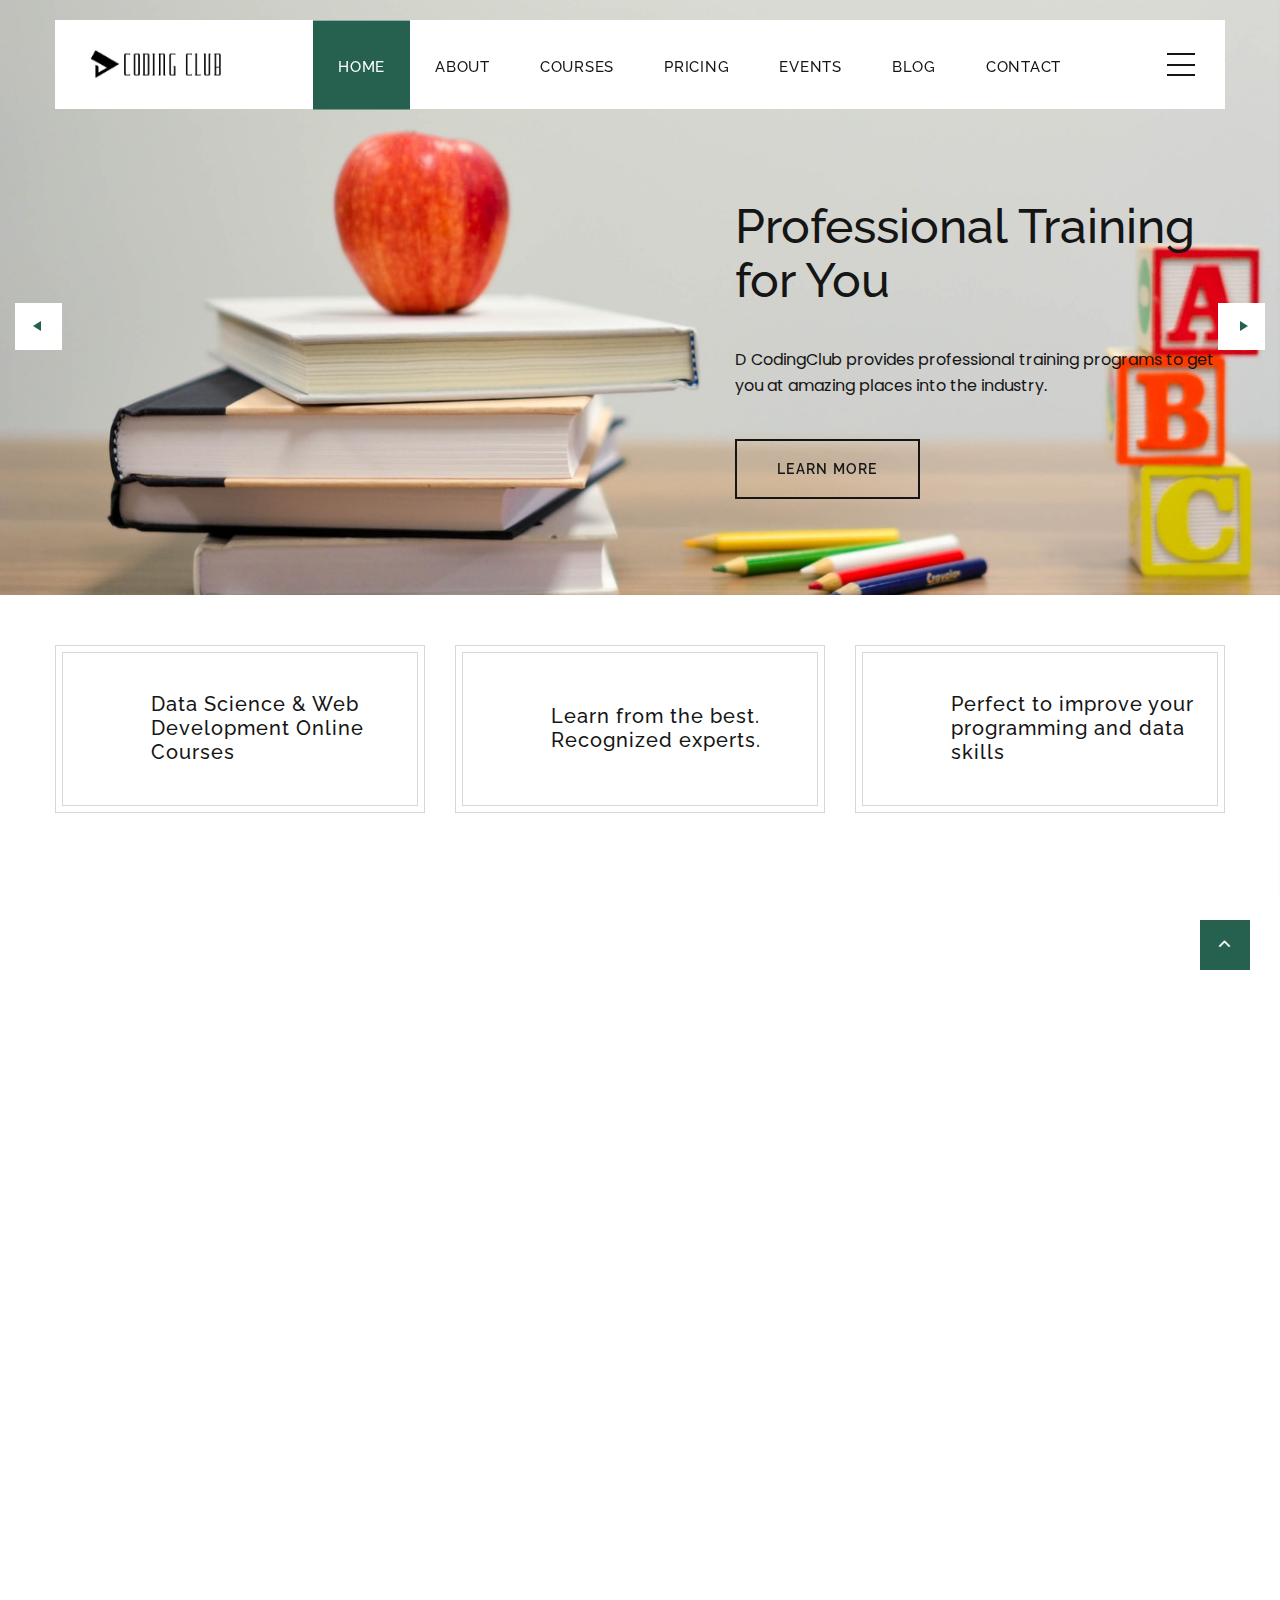
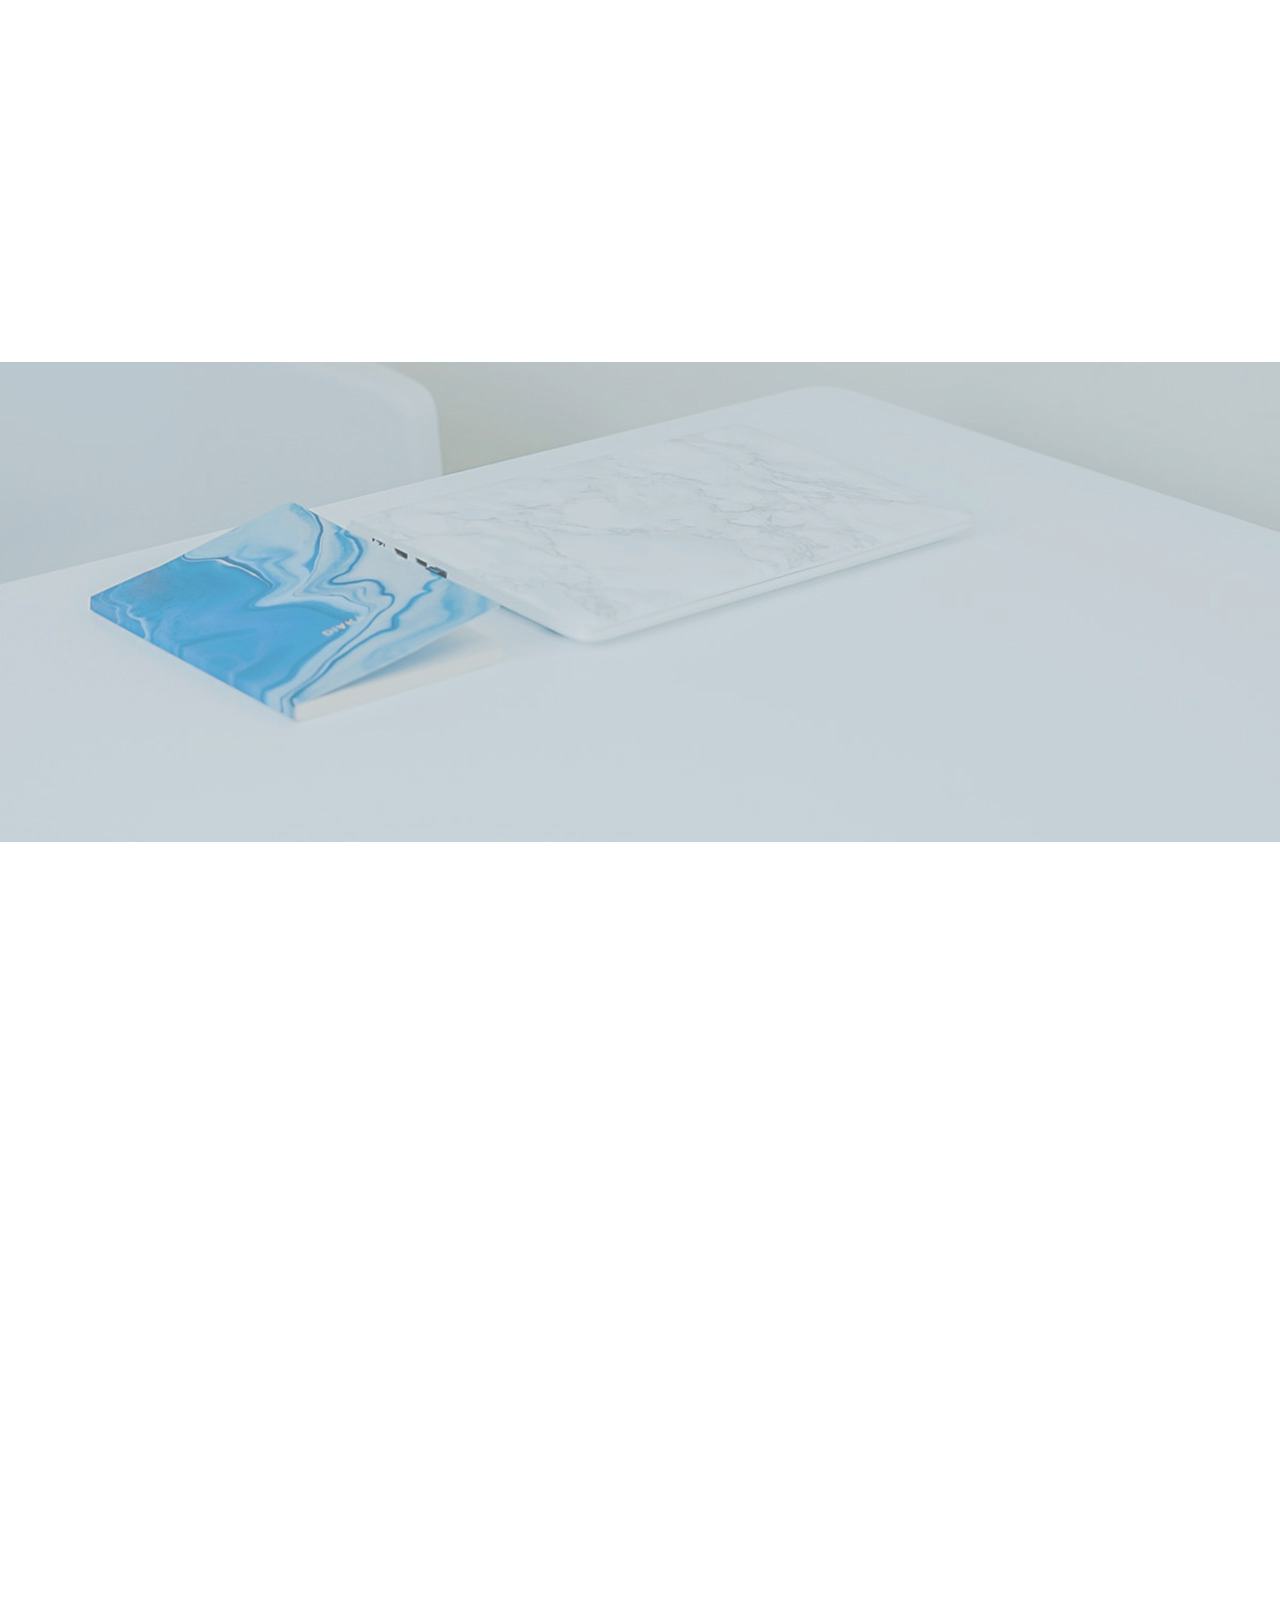
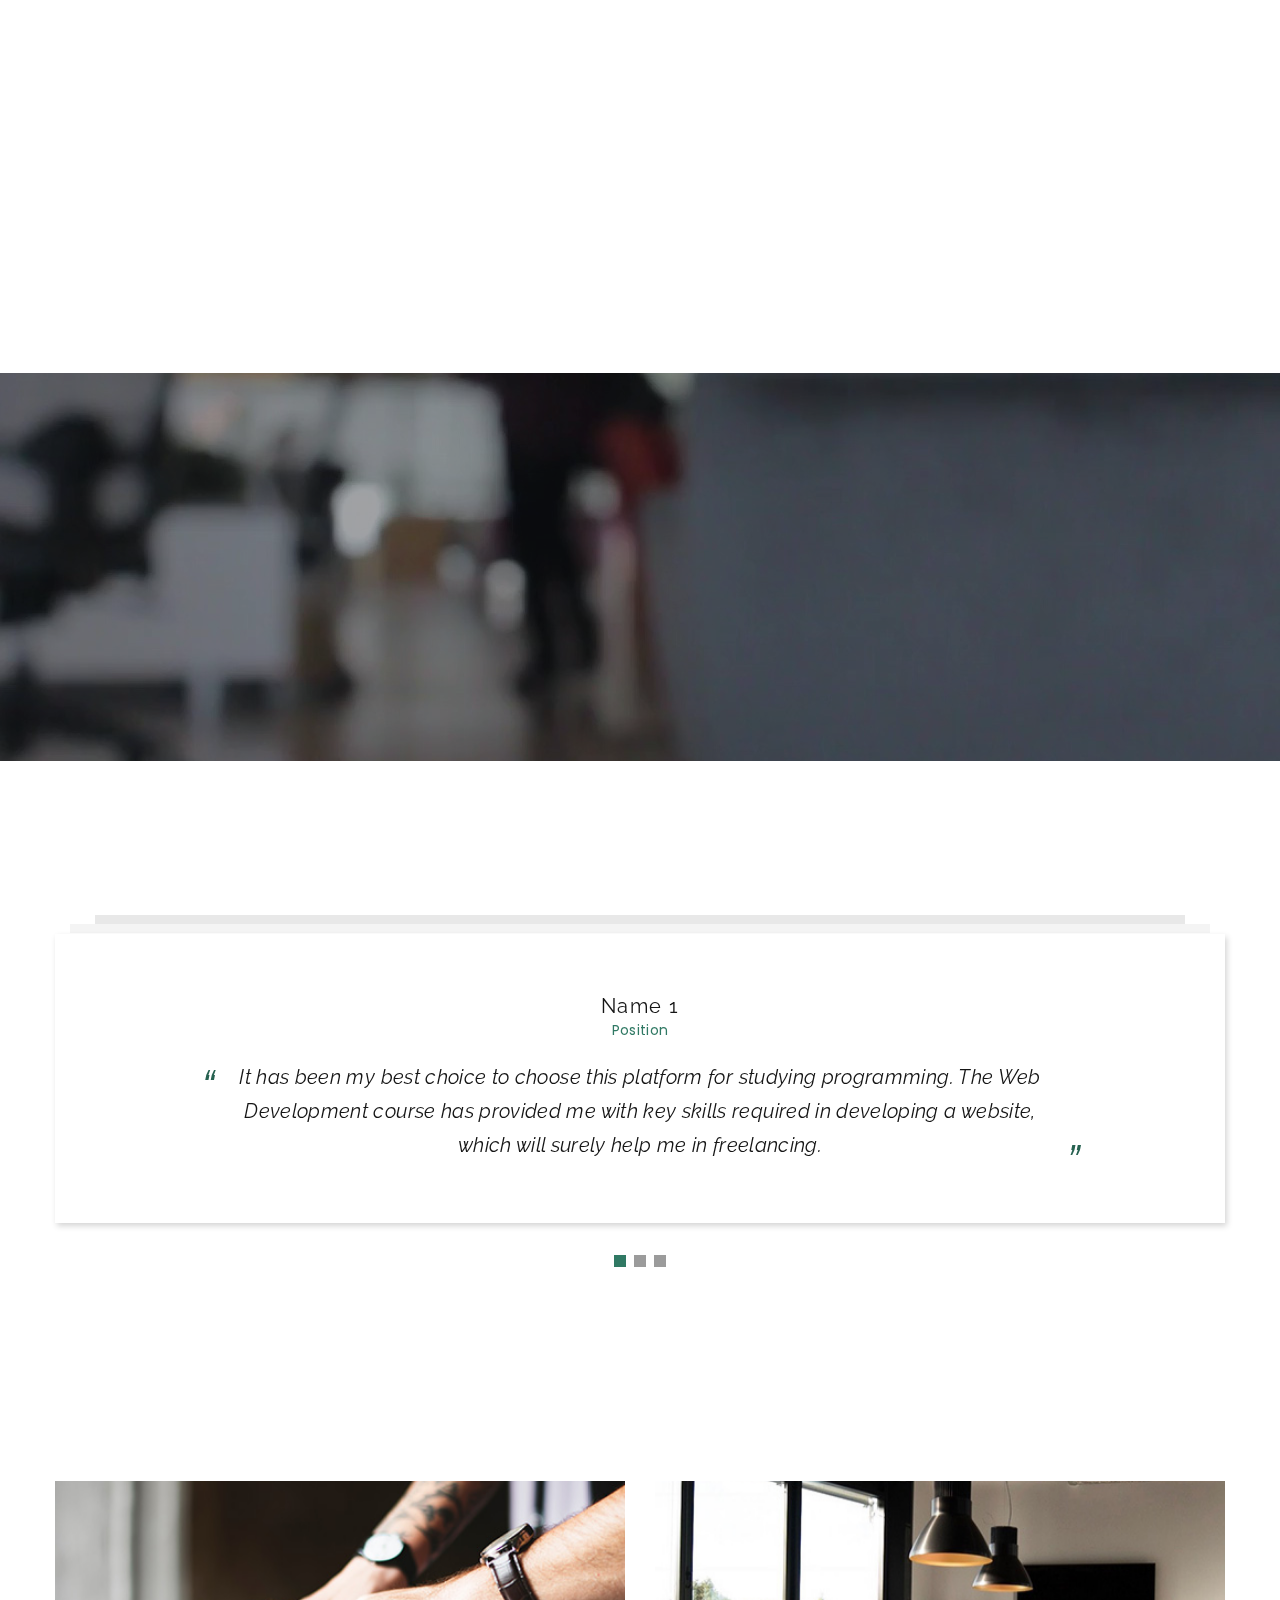
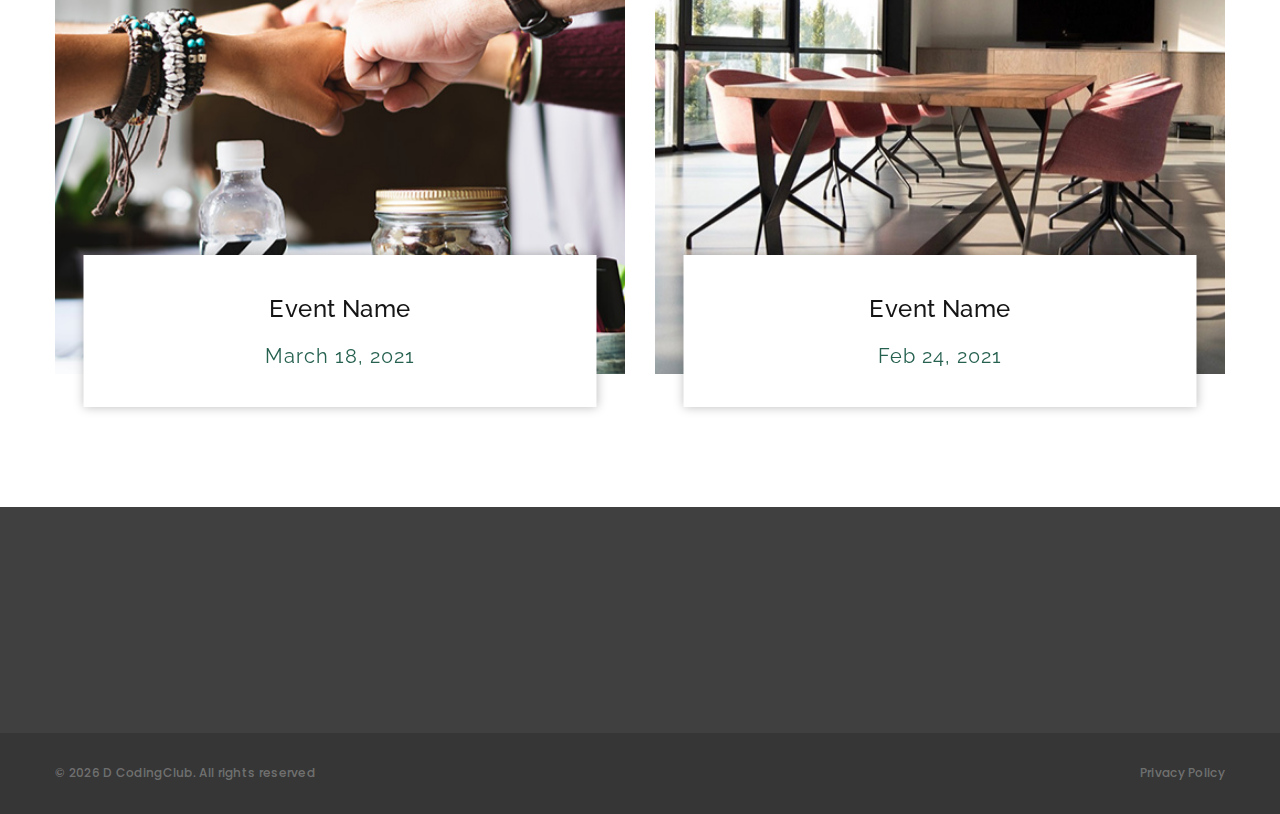
==== commit 303d5d5f: "events changes feb 25, 2021 15:47" ====
--- a/index.html
+++ b/index.html
@@ -98,97 +98,9 @@
                         </ul>
                       </li>
                       <li class="rd-nav-item"><a class="rd-nav-link" href="pricing.html">Pricing</a>
+                        <li class="rd-nav-item"><a class="rd-nav-link" href="events.html">Events</a>
                       </li>
-                      <li class="rd-nav-item"><a class="rd-nav-link" href="#">Pages</a>
-                        <!-- RD Navbar Megamenu-->
-                        <ul class="rd-menu rd-navbar-megamenu">
-                          <li class="rd-megamenu-item">
-                            <div>
-                              <h5 class="rd-megamenu-title">Elements</h5>
-                              <ul class="rd-megamenu-list">
-                                <li class="rd-megamenu-list-item"><a class="rd-megamenu-list-link" href="typography.html">Typography</a></li>
-                                <li class="rd-megamenu-list-item"><a class="rd-megamenu-list-link" href="buttons.html">Buttons</a></li>
-                                <li class="rd-megamenu-list-item"><a class="rd-megamenu-list-link" href="forms.html">Forms</a></li>
-                                <li class="rd-megamenu-list-item"><a class="rd-megamenu-list-link" href="tabs-and-accordions.html">Tabs and Accordions</a></li>
-                                <li class="rd-megamenu-list-item"><a class="rd-megamenu-list-link" href="counters.html">Counters</a></li>
-                                <li class="rd-megamenu-list-item"><a class="rd-megamenu-list-link" href="icons-with-text.html">Icons with Text</a></li>
-                                <li class="rd-megamenu-list-item"><a class="rd-megamenu-list-link" href="progress-bars.html">Progress Bars</a></li>
-                                <li class="rd-megamenu-list-item"><a class="rd-megamenu-list-link" href="calls-to-action.html">Calls to Action</a></li>
-                                <li class="rd-megamenu-list-item"><a class="rd-megamenu-list-link" href="grid-system.html">Grid System</a></li>
-                              </ul>
-                            </div>
-                          </li>
-                          <li class="rd-megamenu-item">
-                            <div>
-                              <h5 class="rd-megamenu-title">Additional pages</h5>
-                              <ul class="rd-megamenu-list">
-                                <li class="rd-megamenu-list-item"><a class="rd-megamenu-list-link" href="503-page.html">503 Page</a></li>
-                                <li class="rd-megamenu-list-item"><a class="rd-megamenu-list-link" href="pricing.html">Pricing</a></li>
-                                <li class="rd-megamenu-list-item"><a class="rd-megamenu-list-link" href="single-event.html">Single Event</a></li>
-                                <li class="rd-megamenu-list-item"><a class="rd-megamenu-list-link" href="coming-soon.html">Coming Soon</a></li>
-                                <li class="rd-megamenu-list-item"><a class="rd-megamenu-list-link" href="contact-us-2.html">Contact Us 2</a></li>
-                                <li class="rd-megamenu-list-item"><a class="rd-megamenu-list-link" href="faq.html">FAQ</a></li>
-                                <li class="rd-megamenu-list-item"><a class="rd-megamenu-list-link" href="search-results.html">Search results</a></li>
-                              </ul>
-                            </div>
-                          </li>
-                          <li class="rd-megamenu-item rd-megamenu-carousel">
-                            <div>
-                              <h5 class="rd-megamenu-title">Recent courses</h5>
-                              <!-- Owl Carousel-->
-                              <div class="owl-carousel owl-navbar" data-items="1" data-xl-items="2" data-xxl-items="2" data-margin="16" data-dots="true" data-loop="false" data-autoplay="false">
-                                <!-- Thumbnail Classic-->
-                                <article class="thumbnail thumbnail-mary thumbnail-xxs">
-                                  <div class="thumbnail-mary-figure"><img src="images/navbar-1-272x288.jpg" alt="" width="272" height="288"/>
-                                  </div>
-                                  <div class="thumbnail-mary-caption"><a class="icon fl-bigmug-line-zoom60" href="images/navbar-1-1200x800-original.jpg" data-lightgallery="item"><img src="images/navbar-1-272x288.jpg" alt="" width="272" height="288"/></a>
-                                    <h6 class="thumbnail-mary-title"><a href="#">Course #1</a></h6>
-                                  </div>
-                                </article>
-                                <!-- Thumbnail Classic-->
-                                <article class="thumbnail thumbnail-mary thumbnail-xxs">
-                                  <div class="thumbnail-mary-figure"><img src="images/navbar-2-272x288.jpg" alt="" width="272" height="288"/>
-                                  </div>
-                                  <div class="thumbnail-mary-caption"><a class="icon fl-bigmug-line-zoom60" href="images/navbar-2-1200x800-original.jpg" data-lightgallery="item"><img src="images/navbar-2-272x288.jpg" alt="" width="272" height="288"/></a>
-                                    <h6 class="thumbnail-mary-title"><a href="#">Course #2</a></h6>
-                                  </div>
-                                </article>
-                                <!-- Thumbnail Classic-->
-                                <article class="thumbnail thumbnail-mary thumbnail-xxs">
-                                  <div class="thumbnail-mary-figure"><img src="images/navbar-3-272x288.jpg" alt="" width="272" height="288"/>
-                                  </div>
-                                  <div class="thumbnail-mary-caption"><a class="icon fl-bigmug-line-zoom60" href="images/navbar-3-1200x800-original.jpg" data-lightgallery="item"><img src="images/navbar-3-272x288.jpg" alt="" width="272" height="288"/></a>
-                                    <h6 class="thumbnail-mary-title"><a href="#">Course #3</a></h6>
-                                  </div>
-                                </article>
-                                <!-- Thumbnail Classic-->
-                                <article class="thumbnail thumbnail-mary thumbnail-xxs">
-                                  <div class="thumbnail-mary-figure"><img src="images/navbar-4-272x288.jpg" alt="" width="272" height="288"/>
-                                  </div>
-                                  <div class="thumbnail-mary-caption"><a class="icon fl-bigmug-line-zoom60" href="images/navbar-4-1200x800-original.jpg" data-lightgallery="item"><img src="images/navbar-4-272x288.jpg" alt="" width="272" height="288"/></a>
-                                    <h6 class="thumbnail-mary-title"><a href="#">Course #4</a></h6>
-                                  </div>
-                                </article>
-                                <!-- Thumbnail Classic-->
-                                <article class="thumbnail thumbnail-mary thumbnail-xxs">
-                                  <div class="thumbnail-mary-figure"><img src="images/navbar-5-272x288.jpg" alt="" width="272" height="288"/>
-                                  </div>
-                                  <div class="thumbnail-mary-caption"><a class="icon fl-bigmug-line-zoom60" href="images/navbar-5-1200x800-original.jpg" data-lightgallery="item"><img src="images/navbar-5-272x288.jpg" alt="" width="272" height="288"/></a>
-                                    <h6 class="thumbnail-mary-title"><a href="#">Course #5</a></h6>
-                                  </div>
-                                </article>
-                                <!-- Thumbnail Classic-->
-                                <article class="thumbnail thumbnail-mary thumbnail-xxs">
-                                  <div class="thumbnail-mary-figure"><img src="images/navbar-6-272x288.jpg" alt="" width="272" height="288"/>
-                                  </div>
-                                  <div class="thumbnail-mary-caption"><a class="icon fl-bigmug-line-zoom60" href="images/navbar-6-1200x800-original.jpg" data-lightgallery="item"><img src="images/navbar-6-272x288.jpg" alt="" width="272" height="288"/></a>
-                                    <h6 class="thumbnail-mary-title"><a href="#">Course #6</a></h6>
-                                  </div>
-                                </article>
-                              </div>
-                            </div>
-                          </li>
-                        </ul>
+                      <li class="rd-nav-item"><a class="rd-nav-link" href="#">Blog</a>
                       </li>
                       <li class="rd-nav-item"><a class="rd-nav-link" href="contact-us.html">Contact</a></li>
                     </ul>
@@ -608,9 +520,9 @@
               <!-- Post Aria-->
               <article class="post post-aria"><a class="post-aria-figure" href="single-event.html"><img src="images/post-22-570x492.jpg" alt="" width="570" height="492"/></a>
                 <div class="post-aria-footer">
-                  <h4 class="post-aria-title"><a href="single-event.html">US Conference for Online Marketers and Sales Managers in Los Angeles</a></h4>
+                  <h4 class="post-aria-title"><a href="single-event.html">Event Name</a></h4>
                   <div class="post-aria-time">
-                    <time datetime="2018-05-17">May 17, 2018</time>
+                    <time datetime="2021-03-18">March 18, 2021</time>
                   </div>
                   <ul class="list-inline group-sm post-aria-list-social">
                     <li><a class="icon fa fa-facebook" href="#"></a></li>
@@ -626,9 +538,9 @@
               <!-- Post Aria-->
               <article class="post post-aria"><a class="post-aria-figure" href="single-event.html"><img src="images/post-23-570x492.jpg" alt="" width="570" height="492"/></a>
                 <div class="post-aria-footer">
-                  <h4 class="post-aria-title"><a href="single-event.html">7th International New York Business Forum</a></h4>
+                  <h4 class="post-aria-title"><a href="single-event.html">Event Name</a></h4>
                   <div class="post-aria-time">
-                    <time datetime="2018-05-12">May 12, 2018</time>
+                    <time datetime="2021-02-24">Feb 24, 2021</time>
                   </div>
                   <ul class="list-inline group-sm post-aria-list-social">
                     <li><a class="icon fa fa-facebook" href="#"></a></li>
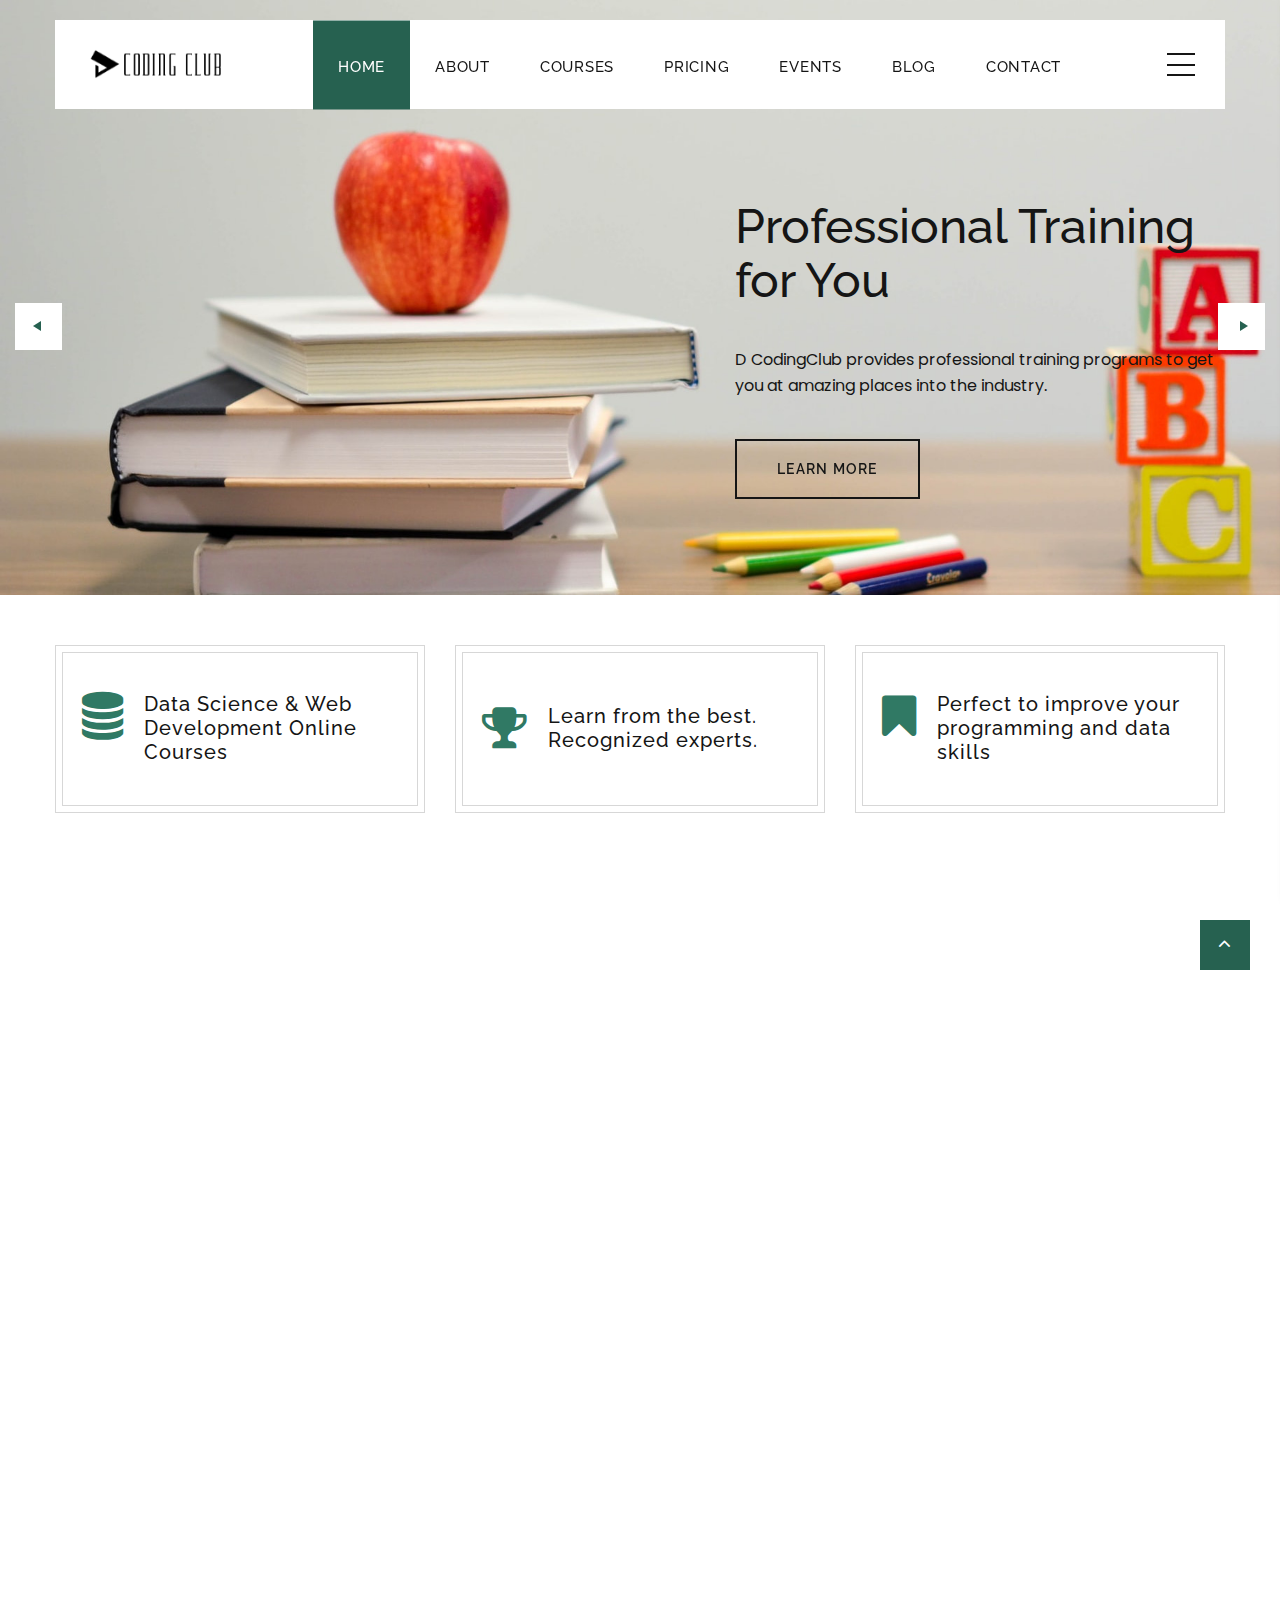
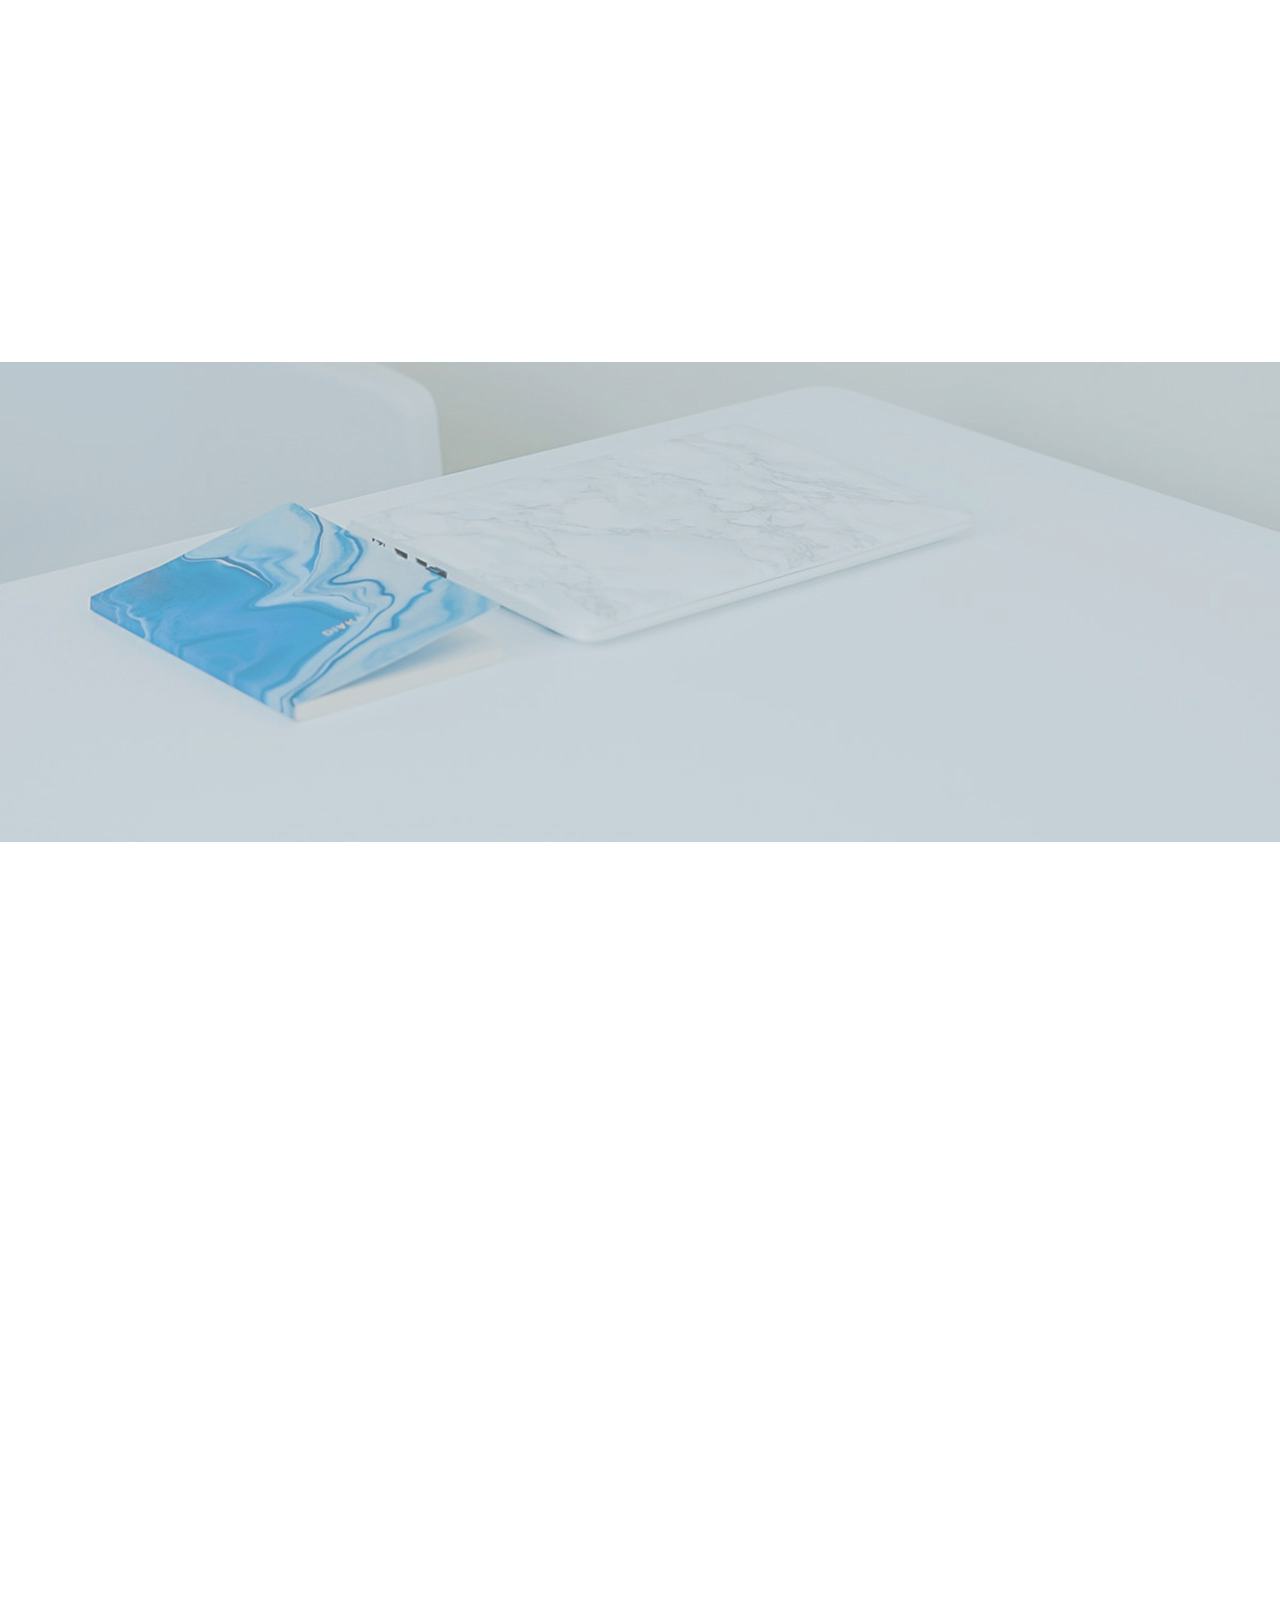
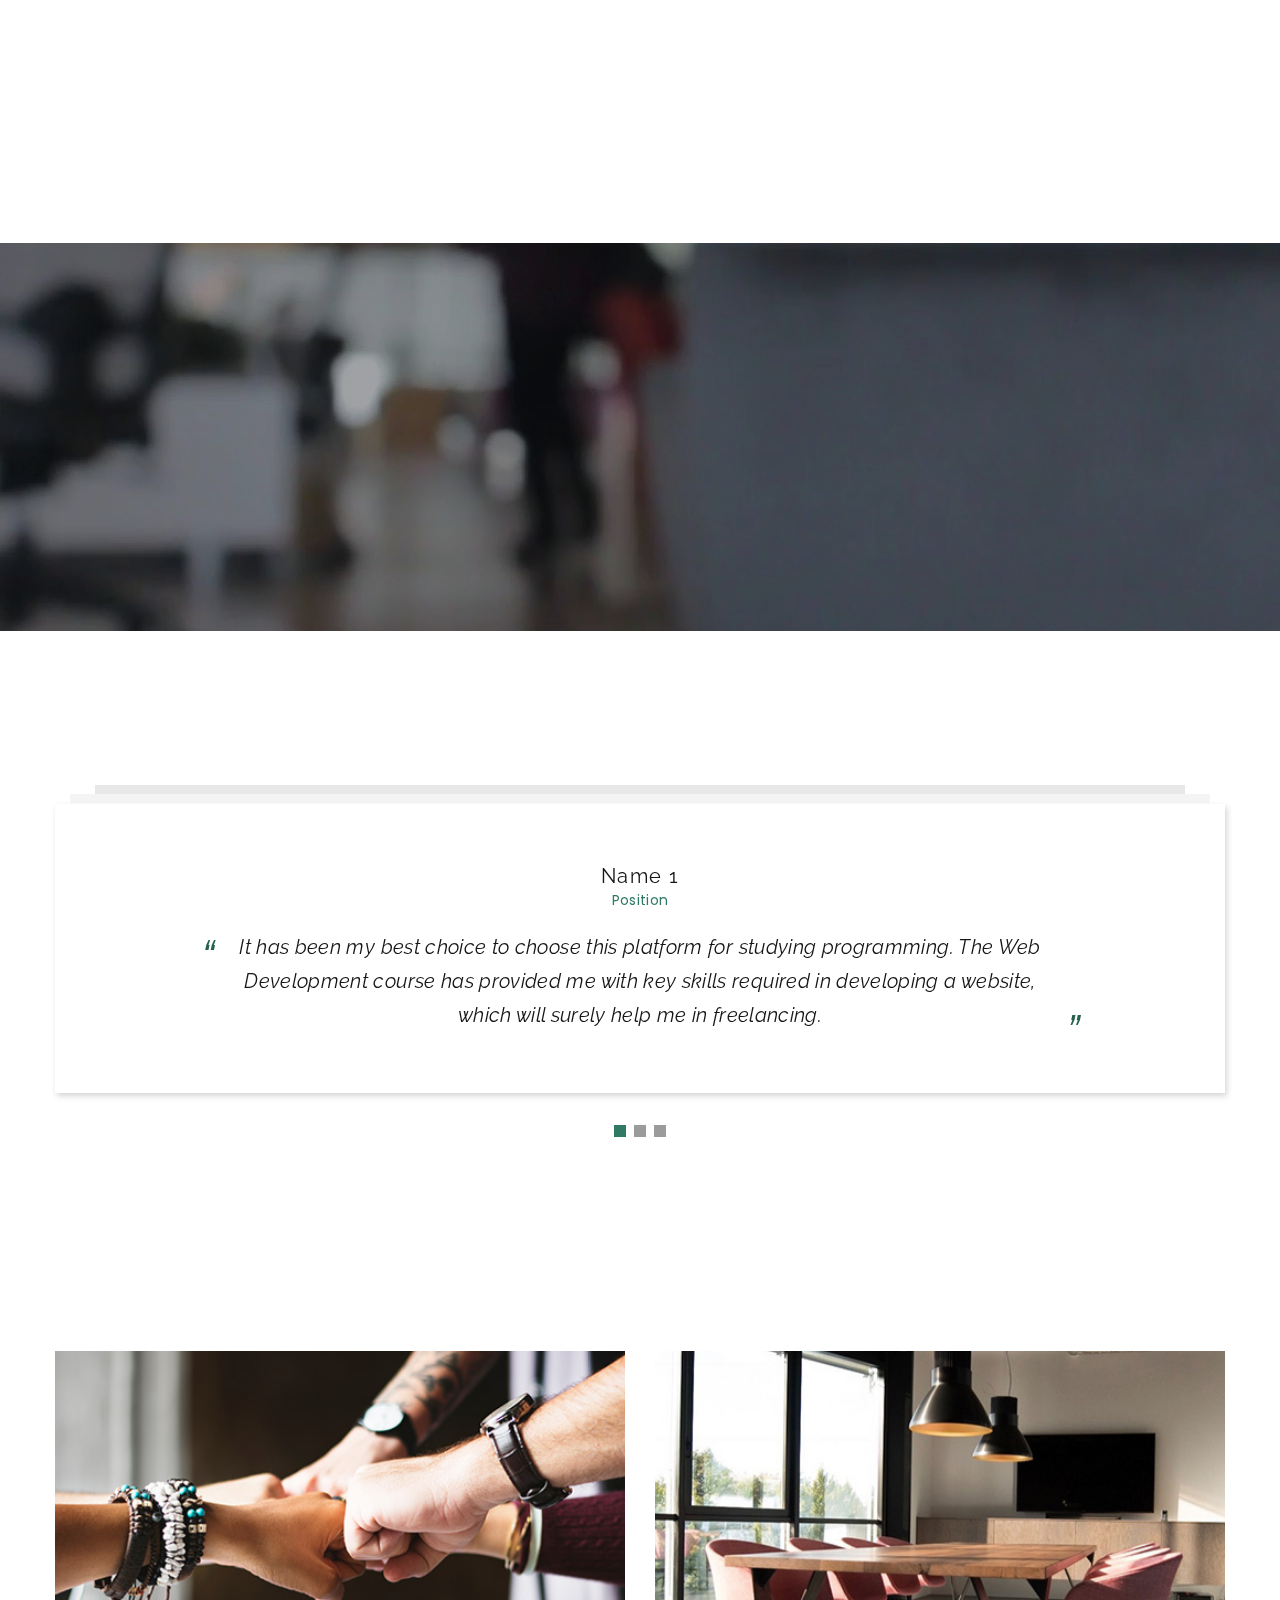
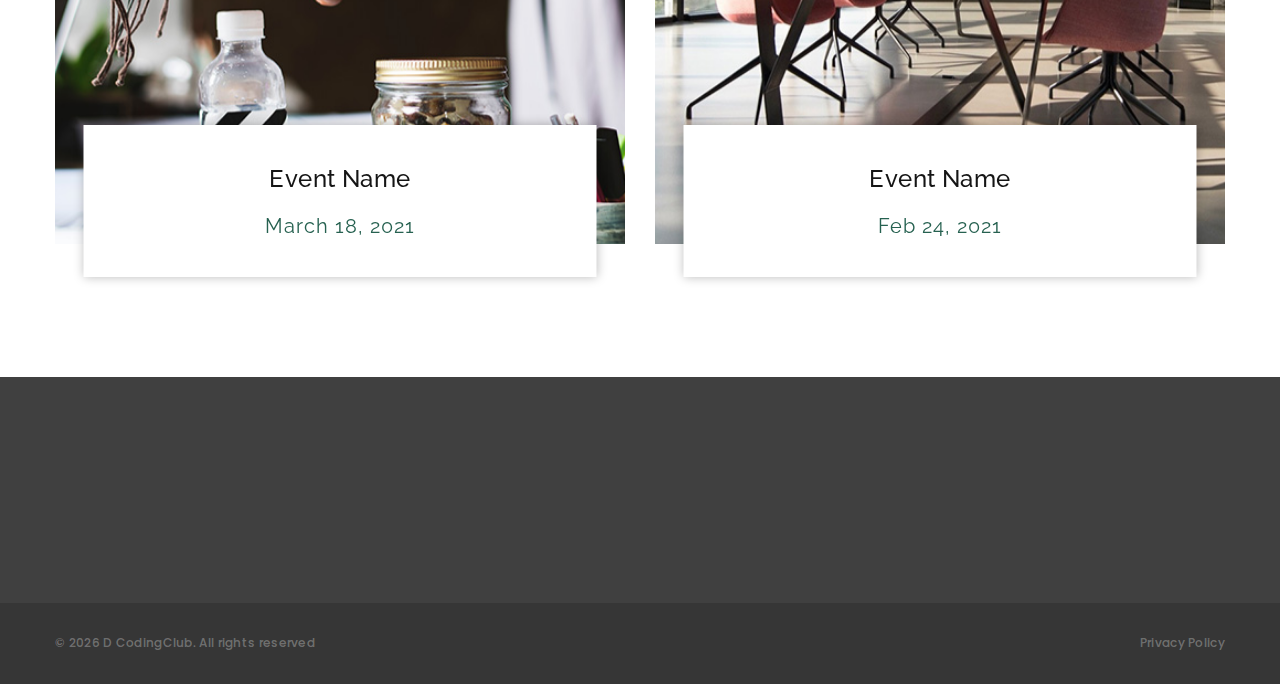
==== commit c14886f7: "changed contact details" ====
--- a/index.html
+++ b/index.html
@@ -4,9 +4,26 @@
     <title>D CodingClub | Home</title>
     <meta name="format-detection" content="telephone=no">
     <meta name="viewport" content="width=device-width, height=device-height, initial-scale=1.0, maximum-scale=1.0, user-scalable=0">
+
+    <meta name="title" content="D Coding Club">
+    <meta name="description" content=""/>
+    <meta name="keywords" content=""/>
+
+    <!-- <meta property="og:type" content=""/>
+    <meta property="og:url" content=""/>
+    <meta property="og:title" content=""/>
+    <meta property="og:description" content=""/>
+    <meta property="og:image" content=""/>
+  
+    <meta property="twitter:card" content="summary_large_image">
+    <meta name="twitter:title" content="">
+    <meta name="twitter:url" content="https://dcodingclub.com/">
+    <meta name="twitter:description" content="">
+    <meta name="twitter:image" content=""> -->
+
     <meta http-equiv="X-UA-Compatible" content="IE=edge">
     <meta charset="utf-8">
-    <link rel="icon" href="images/favicon.png" type="image/x-icon">
+    <link rel="icon" href="images/favicon.ico" type="image/x-icon">
     <!-- Stylesheets-->
     <link rel="stylesheet" type="text/css" href="https://fonts.googleapis.com/css?family=Poppins:400,500%7CRaleway:300,o400,400i,500,600,700">
     <link rel="stylesheet" href="css/bootstrap.css">
@@ -71,14 +88,14 @@
                               <div class="owl-carousel owl-navbar" data-items="1" data-xl-items="2" data-xxl-items="2" data-margin="16" data-dots="true" data-loop="false" data-autoplay="false">
                                 <!-- Course Thumbnail -->
                                 <article class="thumbnail thumbnail-mary thumbnail-xxs">
-                                  <div class="thumbnail-mary-figure"><img src="images/courses/reactjs.png" alt="" width="272" height="288"/></div>
+                                  <div class="thumbnail-mary-figure"><img src="images/courses/reactjs_272x288.png" alt="" width="272" height="288"/></div>
                                   <div class="thumbnail-mary-caption">
                                     <h6 class="thumbnail-mary-title"><a href="#">ReactJS</a></h6>
                                   </div>
                                 </article>
                                 <!-- Course Thumbnail -->
                                 <article class="thumbnail thumbnail-mary thumbnail-xxs">
-                                  <div class="thumbnail-mary-figure"><img src="images/courses/mysql.jpg" alt="" width="272" height="288"/>
+                                  <div class="thumbnail-mary-figure"><img src="images/courses/mysql_272x288.png" alt="" width="272" height="288"/>
                                   </div>
                                   <div class="thumbnail-mary-caption">
                                     <h6 class="thumbnail-mary-title"><a href="#">MySQL</a></h6>
@@ -86,7 +103,7 @@
                                 </article>
                                 <!-- Course Thumbnail -->
                                 <article class="thumbnail thumbnail-mary thumbnail-xxs">
-                                  <div class="thumbnail-mary-figure"><img src="images/courses/python.jpg" alt="" width="272" height="288"/>
+                                  <div class="thumbnail-mary-figure"><img src="images/courses/python_272x288.png" alt="" width="272" height="288"/>
                                   </div>
                                   <div class="thumbnail-mary-caption">
                                     <h6 class="thumbnail-mary-title"><a href="#">Python</a></h6>
@@ -122,7 +139,7 @@
                   </div>
                   <div class="rd-navbar-project-content rd-navbar-modern-project-content">
                     <div>
-                      <p class="text-spacing-25">If you have any questions or suggestions for our business school team, don’t hesitate contacting us directly or via our Facebook page.</p>
+                      <p class="text-spacing-25">If you have any questions or suggestions for D Coding Club team, don’t hesitate contacting us directly or via our Facebook page.</p>
                       <div class="row row-10 gutters-10">
                         <div class="col-12">
                           <!-- <a class="link-simple" href="#">Facebook</a><img src="images/header-aside-394x255.jpg" alt="" width="394" height="255"/> -->
@@ -132,7 +149,7 @@
                         <li>
                           <div class="unit unit-spacing-sm">
                             <div class="unit-left"><span class="icon fa fa-phone"></span></div>
-                            <div class="unit-body"><a class="link-phone" href="tel:#">+91 8888888888</a></div>
+                            <div class="unit-body"><a class="link-phone" href="tel:#">+91 9168379284</a></div>
                           </div>
                         </li>
                         <li>
@@ -144,7 +161,7 @@
                         <li>
                           <div class="unit unit-spacing-sm">
                             <div class="unit-left"><span class="icon fa fa-envelope"></span></div>
-                            <div class="unit-body"><a class="link-email" href="mailto:#">mail@demolink.org</a></div>
+                            <div class="unit-body"><a class="link-email" href="mailto:#">dcodingclub@gmail.com</a></div>
                           </div>
                         </li>
                       </ul>
@@ -227,8 +244,11 @@
             <div class="col-sm-6 col-lg-4 wow fadeInRight" data-wow-delay="0s">
               <article class="box-icon-ruby">
                 <div class="unit box-icon-ruby-body flex-column flex-md-row text-md-left flex-lg-column text-lg-center flex-xl-row text-xl-left">
+                  <!-- <div class="unit-left">
+                    <div class="box-icon-ruby-icon linearicons-joystick"></div>
+                  </div> -->
                   <div class="unit-left">
-                    <div class="box-icon-ruby-icon linearicons-joystick"></div>
+                    <div class="box-icon-ruby-icon fa fa-database"></div>
                   </div>
                   <div class="unit-body">
                     <h5 class="box-icon-ruby-title"><a href="single-service.html">Data Science &amp; Web Development Online Courses</a></h5>
@@ -241,7 +261,7 @@
               <article class="box-icon-ruby">
                 <div class="unit box-icon-ruby-body flex-column flex-md-row text-md-left flex-lg-column text-lg-center flex-xl-row text-xl-left">
                   <div class="unit-left">
-                    <div class="box-icon-ruby-icon linearicons-medal-first"></div>
+                    <div class="box-icon-ruby-icon fa fa-trophy"></div>
                   </div>
                   <div class="unit-body">
                     <h5 class="box-icon-ruby-title"><a href="single-service.html">Learn from the best. Recognized experts.</a></h5>
@@ -254,7 +274,7 @@
               <article class="box-icon-ruby">
                 <div class="unit box-icon-ruby-body flex-column flex-md-row text-md-left flex-lg-column text-lg-center flex-xl-row text-xl-left">
                   <div class="unit-left">
-                    <div class="box-icon-ruby-icon linearicons-bookmark"></div>
+                    <div class="box-icon-ruby-icon fa fa-bookmark"></div>
                   </div>
                   <div class="unit-body">
                     <h5 class="box-icon-ruby-title"><a href="single-service.html">Perfect to improve your programming and data skills</a></h5>
@@ -358,7 +378,7 @@
           <div class="row row-50 justify-content-center">
             <div class="col-sm-9 col-md-6 col-lg-5 col-xl-4 wow fadeInLeft" data-wow-delay="0s">
               <!-- Course article -->
-              <article class="post post-creative post-creative-2"><a class="post-creative-figure" href="single-course.html"><img src="images/courses/python.jpg" alt="" width="370" height="267"/></a>
+              <article class="post post-creative post-creative-2"><a class="post-creative-figure" href="single-course.html"><img src="images/courses/python_370x267.png" alt="" width="370" height="267"/></a>
                 <div class="post-creative-footer">
                   <h5 class="post-creative-title"><a href="single-course.html">The Complete Python Course</a></h5>
                 </div>
@@ -366,7 +386,7 @@
             </div>
             <div class="col-sm-9 col-md-6 col-lg-5 col-xl-4 wow fadeInLeft" data-wow-delay=".1s">
               <!-- Course article -->
-              <article class="post post-creative post-creative-2"><a class="post-creative-figure" href="single-course.html"><img src="images/courses/mysql.jpg" alt="" width="370" height="267"/></a>
+              <article class="post post-creative post-creative-2"><a class="post-creative-figure" href="single-course.html"><img src="images/courses/mysql_370x267.png" alt="" width="370" height="267"/></a>
                 <div class="post-creative-footer">
                   <h5 class="post-creative-title"><a href="single-course.html">MySQL</a></h5>
                 </div>
@@ -374,7 +394,7 @@
             </div>
             <div class="col-sm-9 col-md-6 col-lg-5 col-xl-4 wow fadeInLeft" data-wow-delay=".2s">
               <!-- Course article -->
-              <article class="post post-creative post-creative-2"><a class="post-creative-figure" href="single-course.html"><img src="images/courses/reactjs.png" alt="" width="370" height="267"/></a>
+              <article class="post post-creative post-creative-2"><a class="post-creative-figure" href="single-course.html"><img src="images/courses/reactjs_370x267.png" alt="" width="370" height="267"/></a>
                 <div class="post-creative-footer">
                   <h5 class="post-creative-title"><a href="single-course.html">Complete ReactJS course</a></h5>
                 </div>
@@ -382,7 +402,7 @@
             </div>
             <div class="col-sm-9 col-md-6 col-lg-5 col-xl-4 wow fadeInLeft" data-wow-delay="0s">
               <!-- Course article -->
-              <article class="post post-creative post-creative-2"><a class="post-creative-figure" href="single-course.html"><img src="images/courses/reactjs.png" alt="" width="370" height="267"/></a>
+              <article class="post post-creative post-creative-2"><a class="post-creative-figure" href="single-course.html"><img src="images/courses/html_css_370x267.png" alt="" width="370" height="267"/></a>
                 <div class="post-creative-footer">
                   <h5 class="post-creative-title"><a href="single-course.html">HTML CSS Complete Course</a></h5>
                 </div>
@@ -592,7 +612,7 @@
                       <li>
                         <div class="unit unit-spacing-xs">
                           <div class="unit-left"><span class="icon fa fa-phone"></span></div>
-                          <div class="unit-body"><a class="link-phone" href="tel:#">+91 8888888888</a></div>
+                          <div class="unit-body"><a class="link-phone" href="tel:#">+91 9168379284</a></div>
                         </div>
                       </li>
                       <li>
